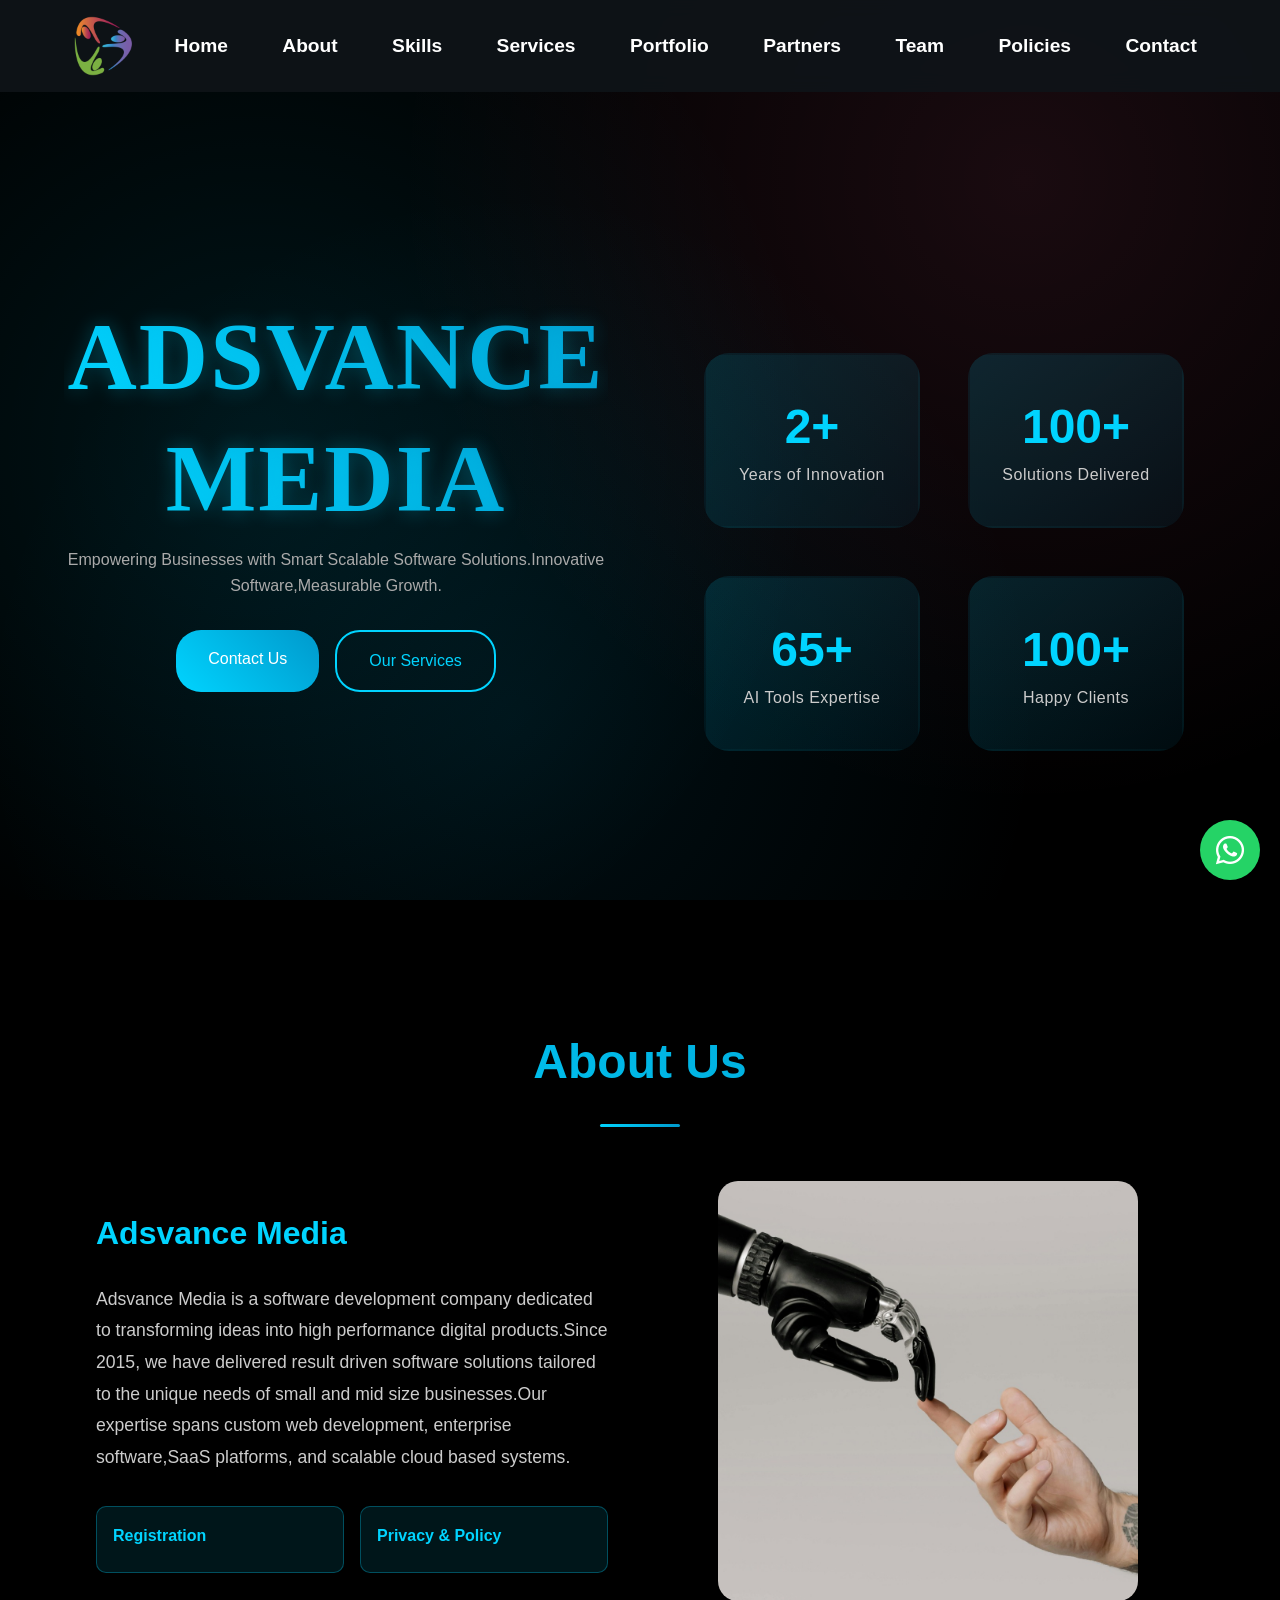
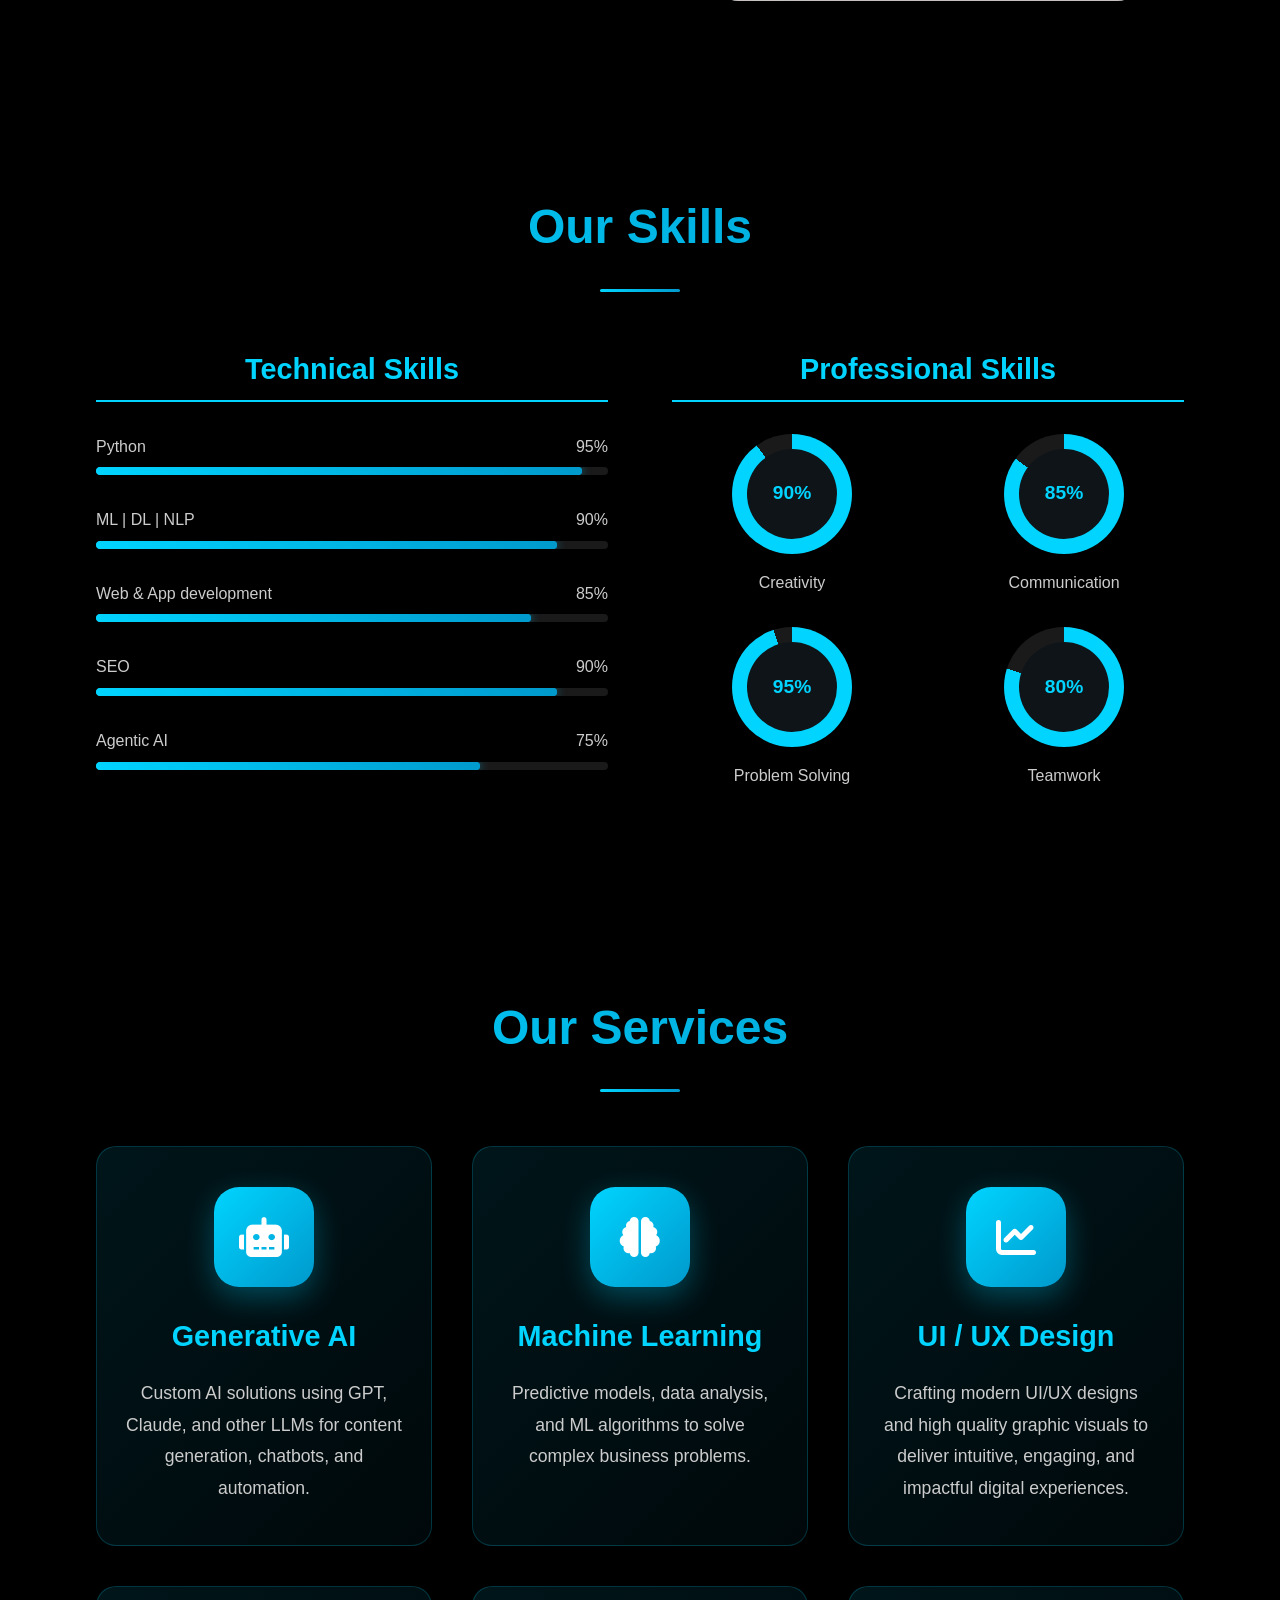
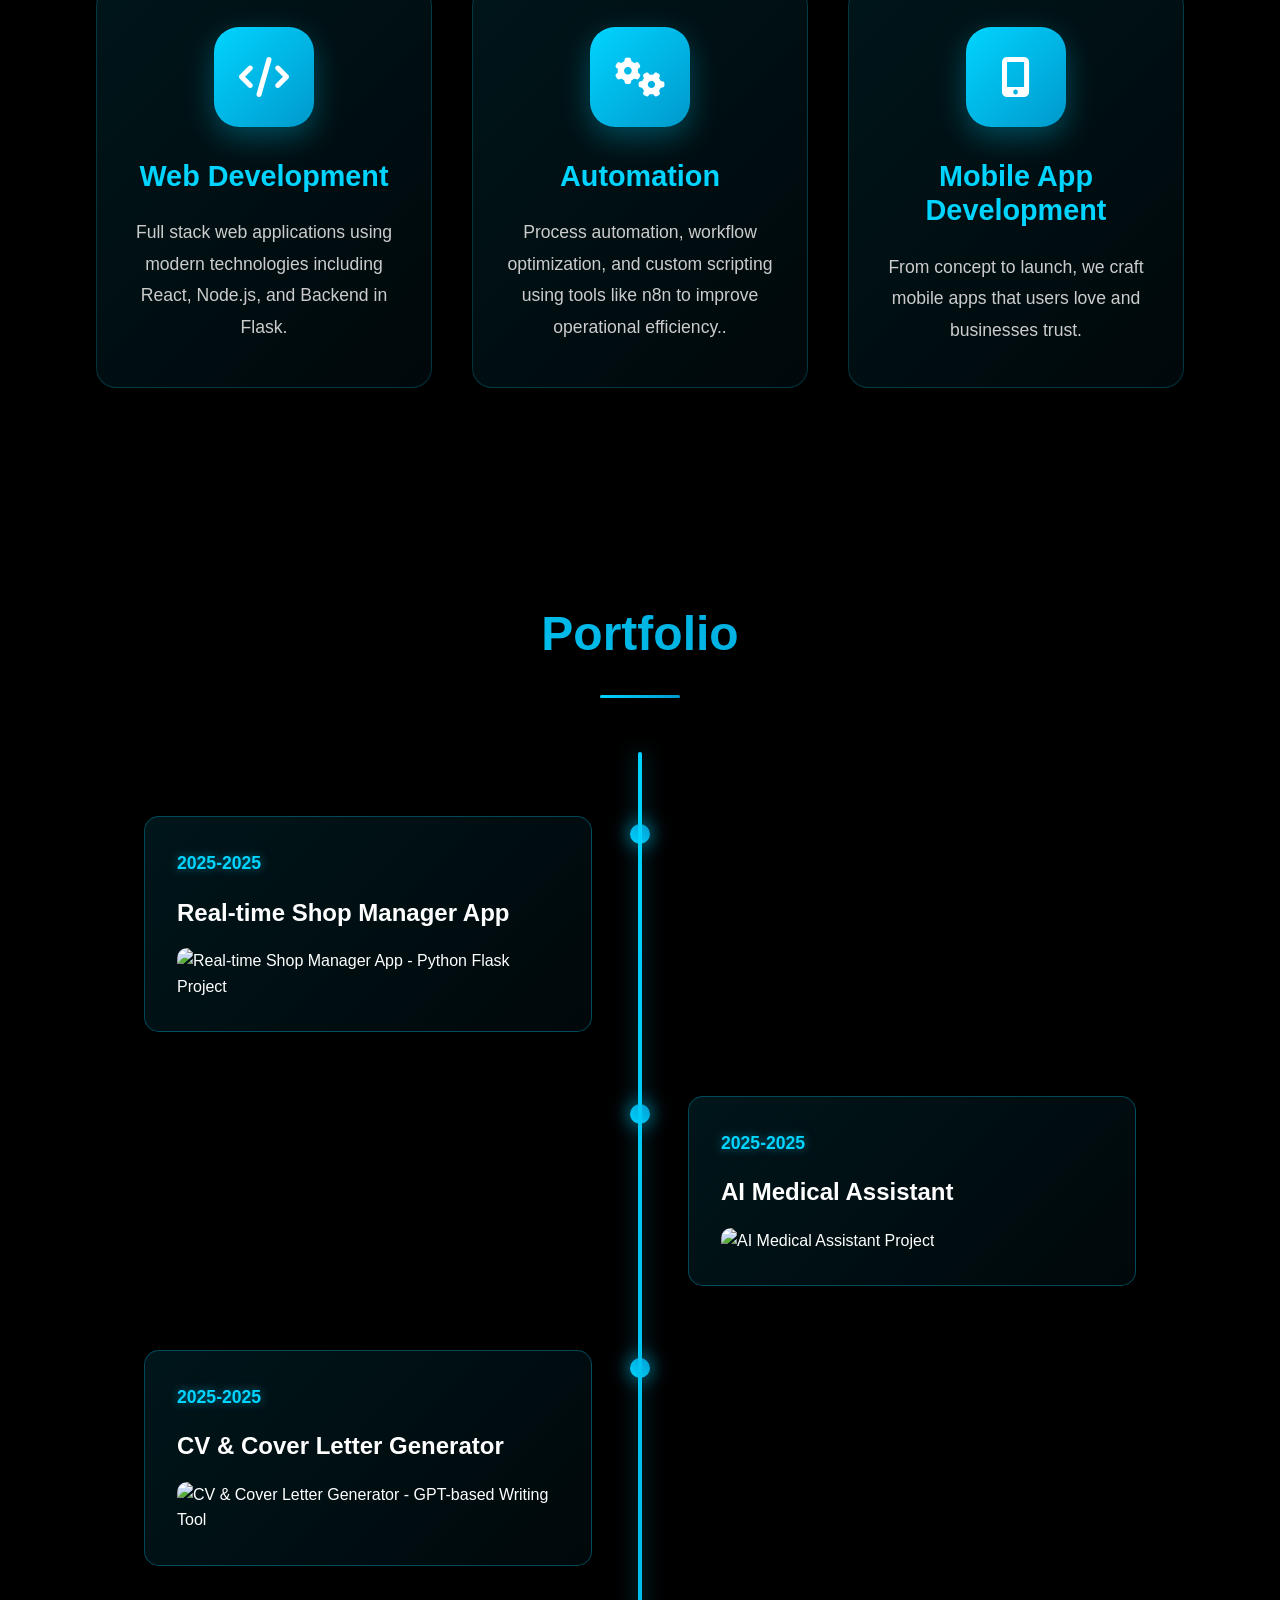
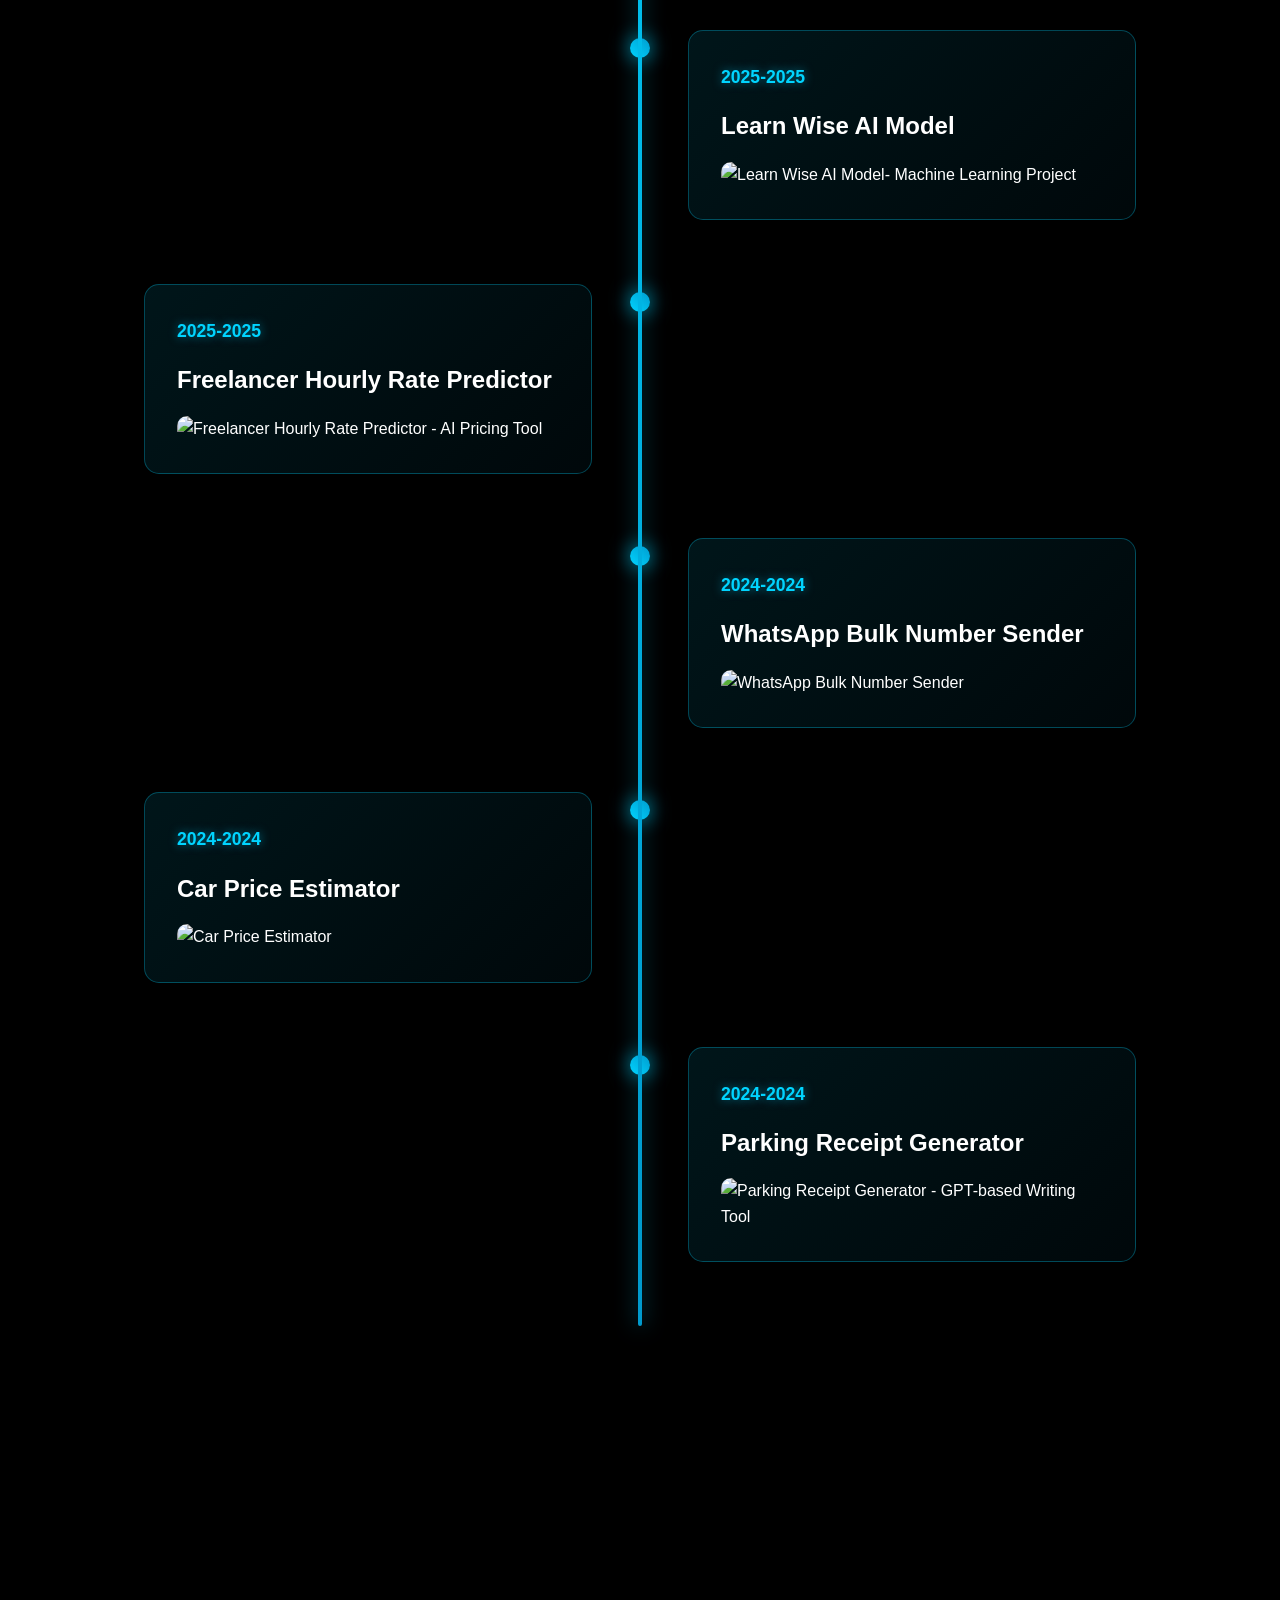
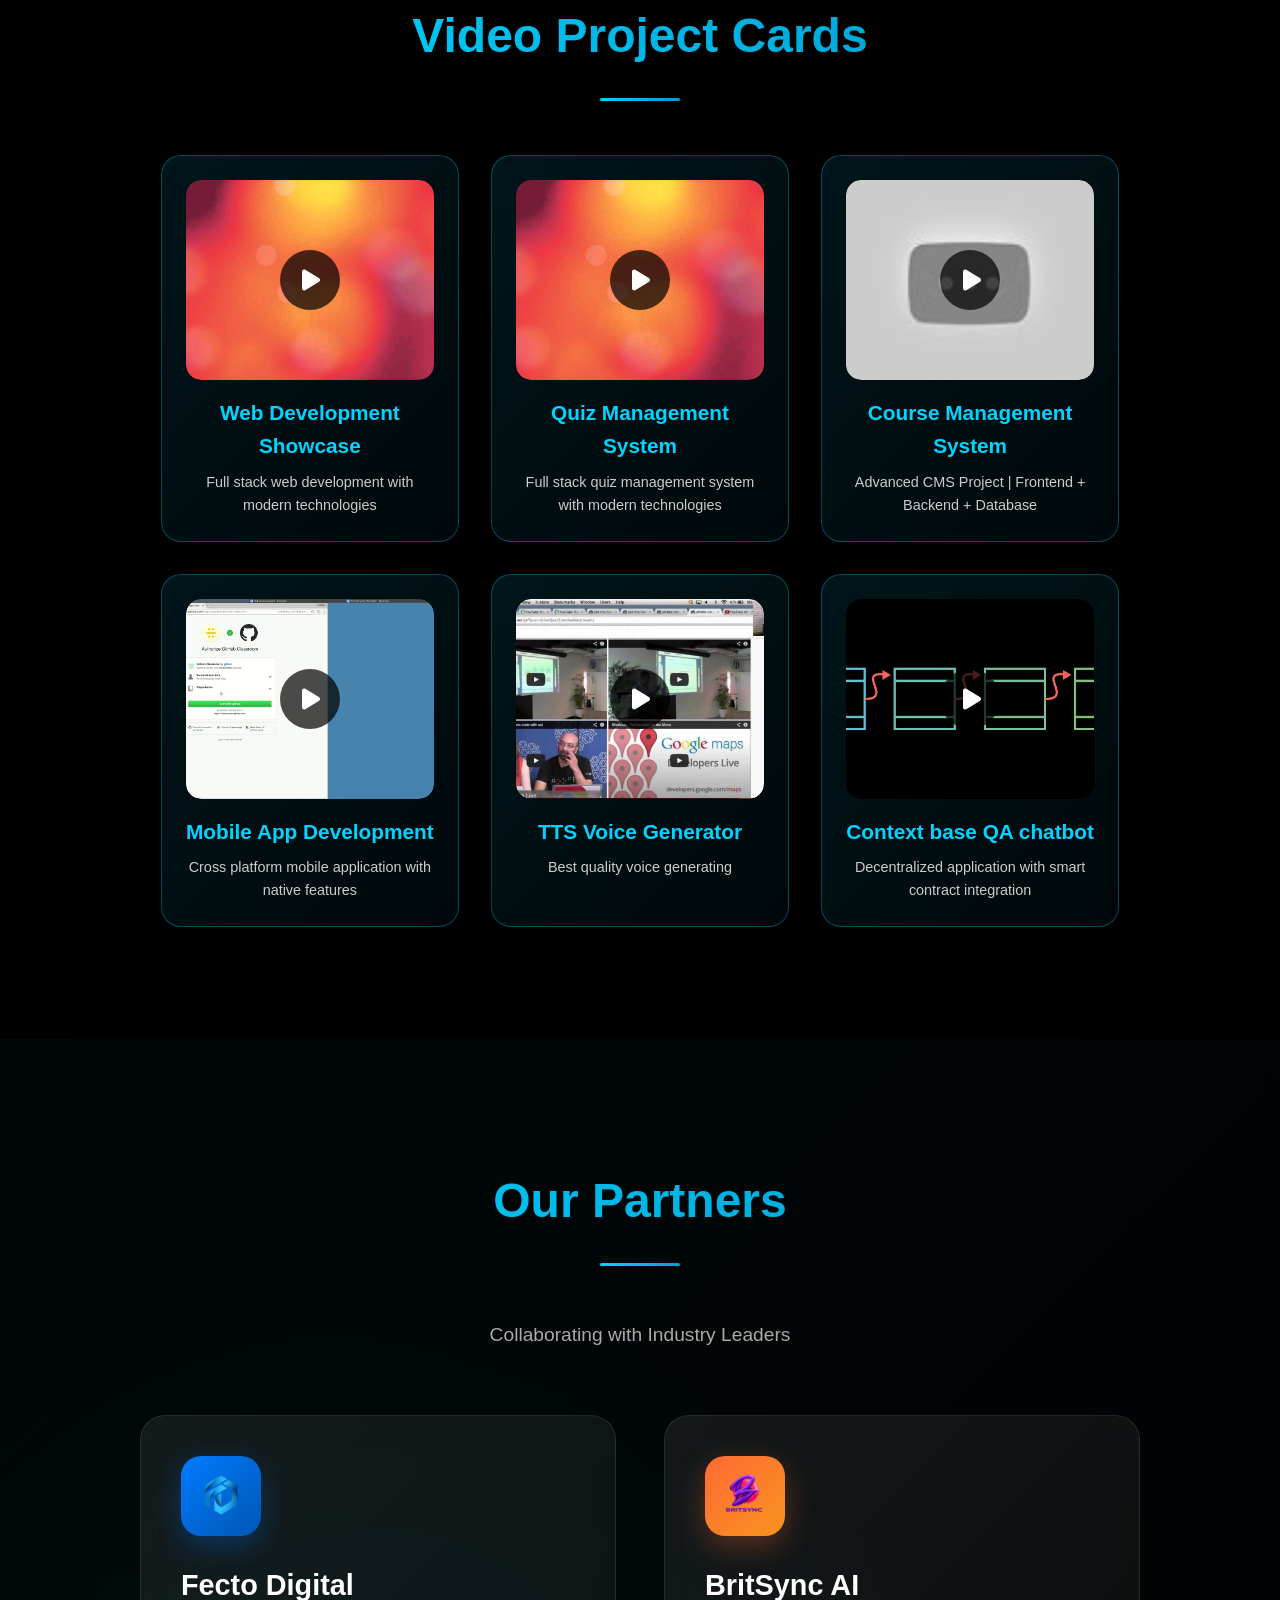
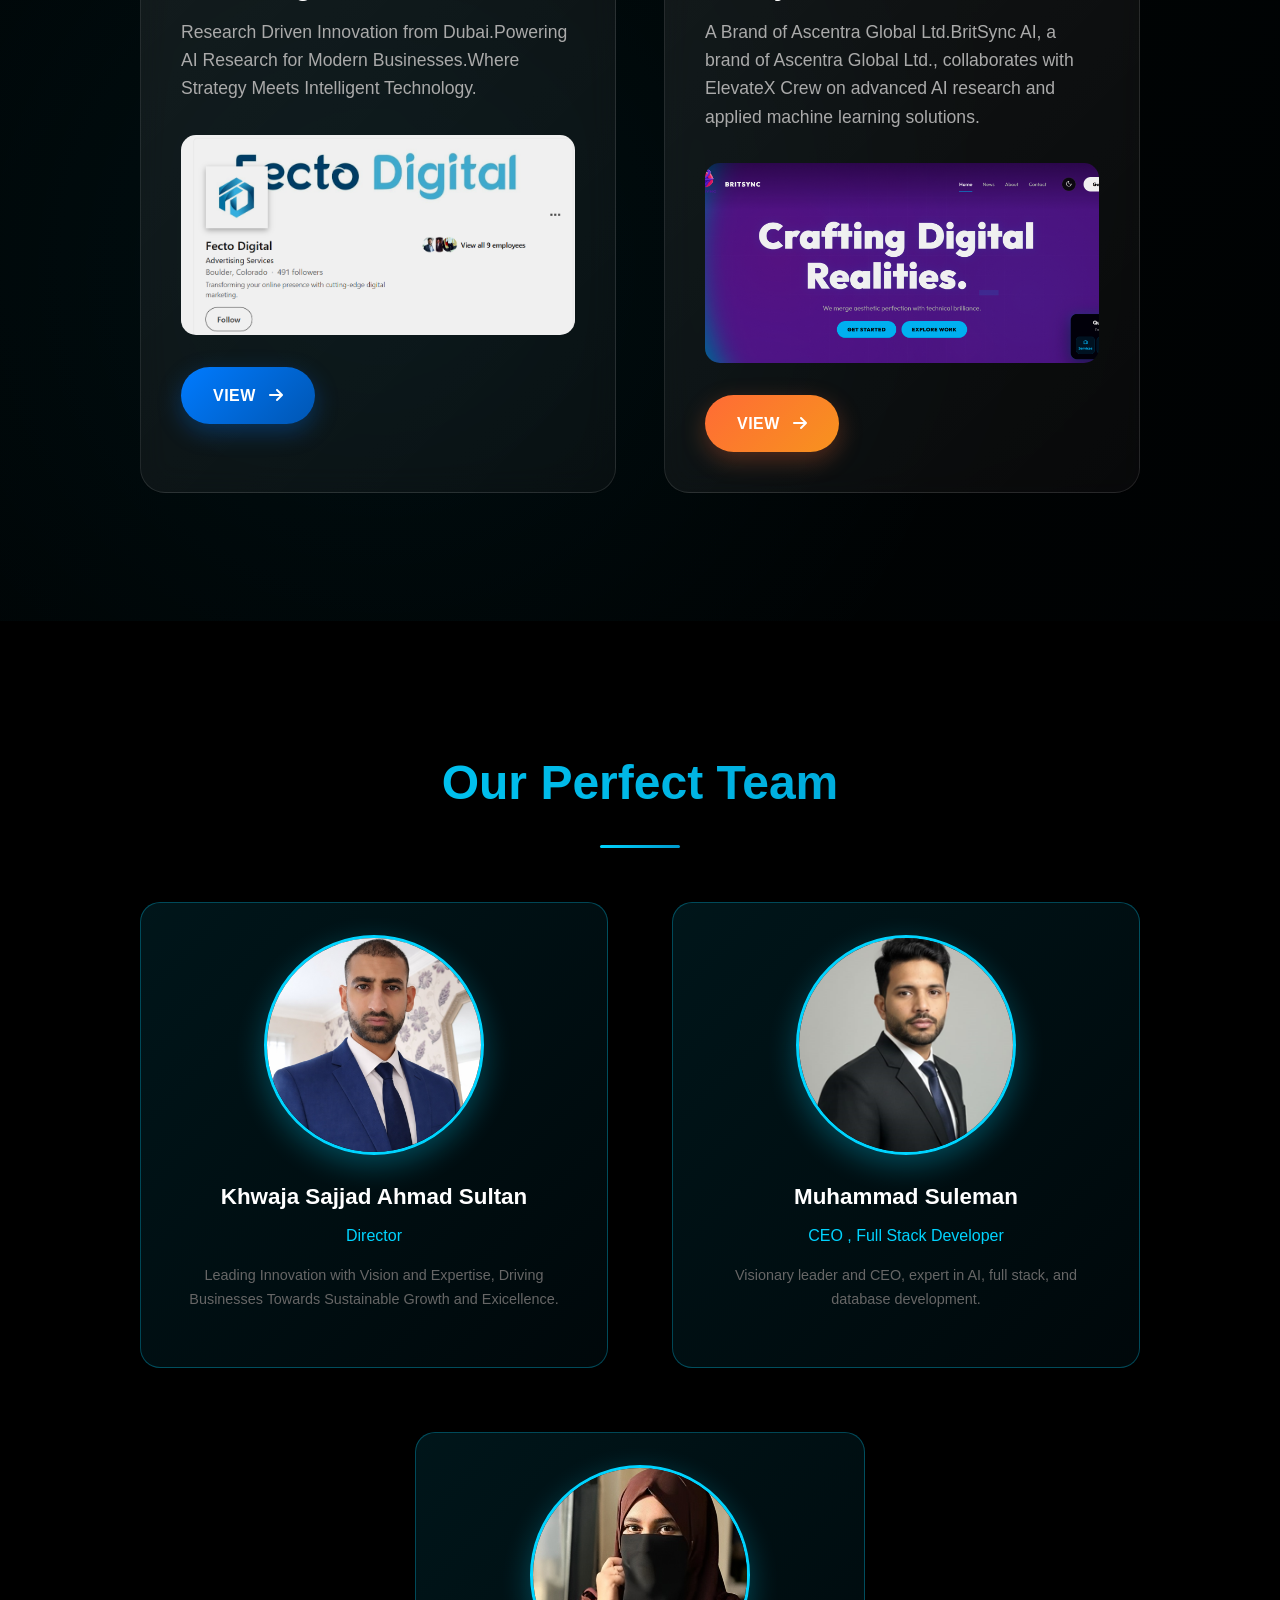
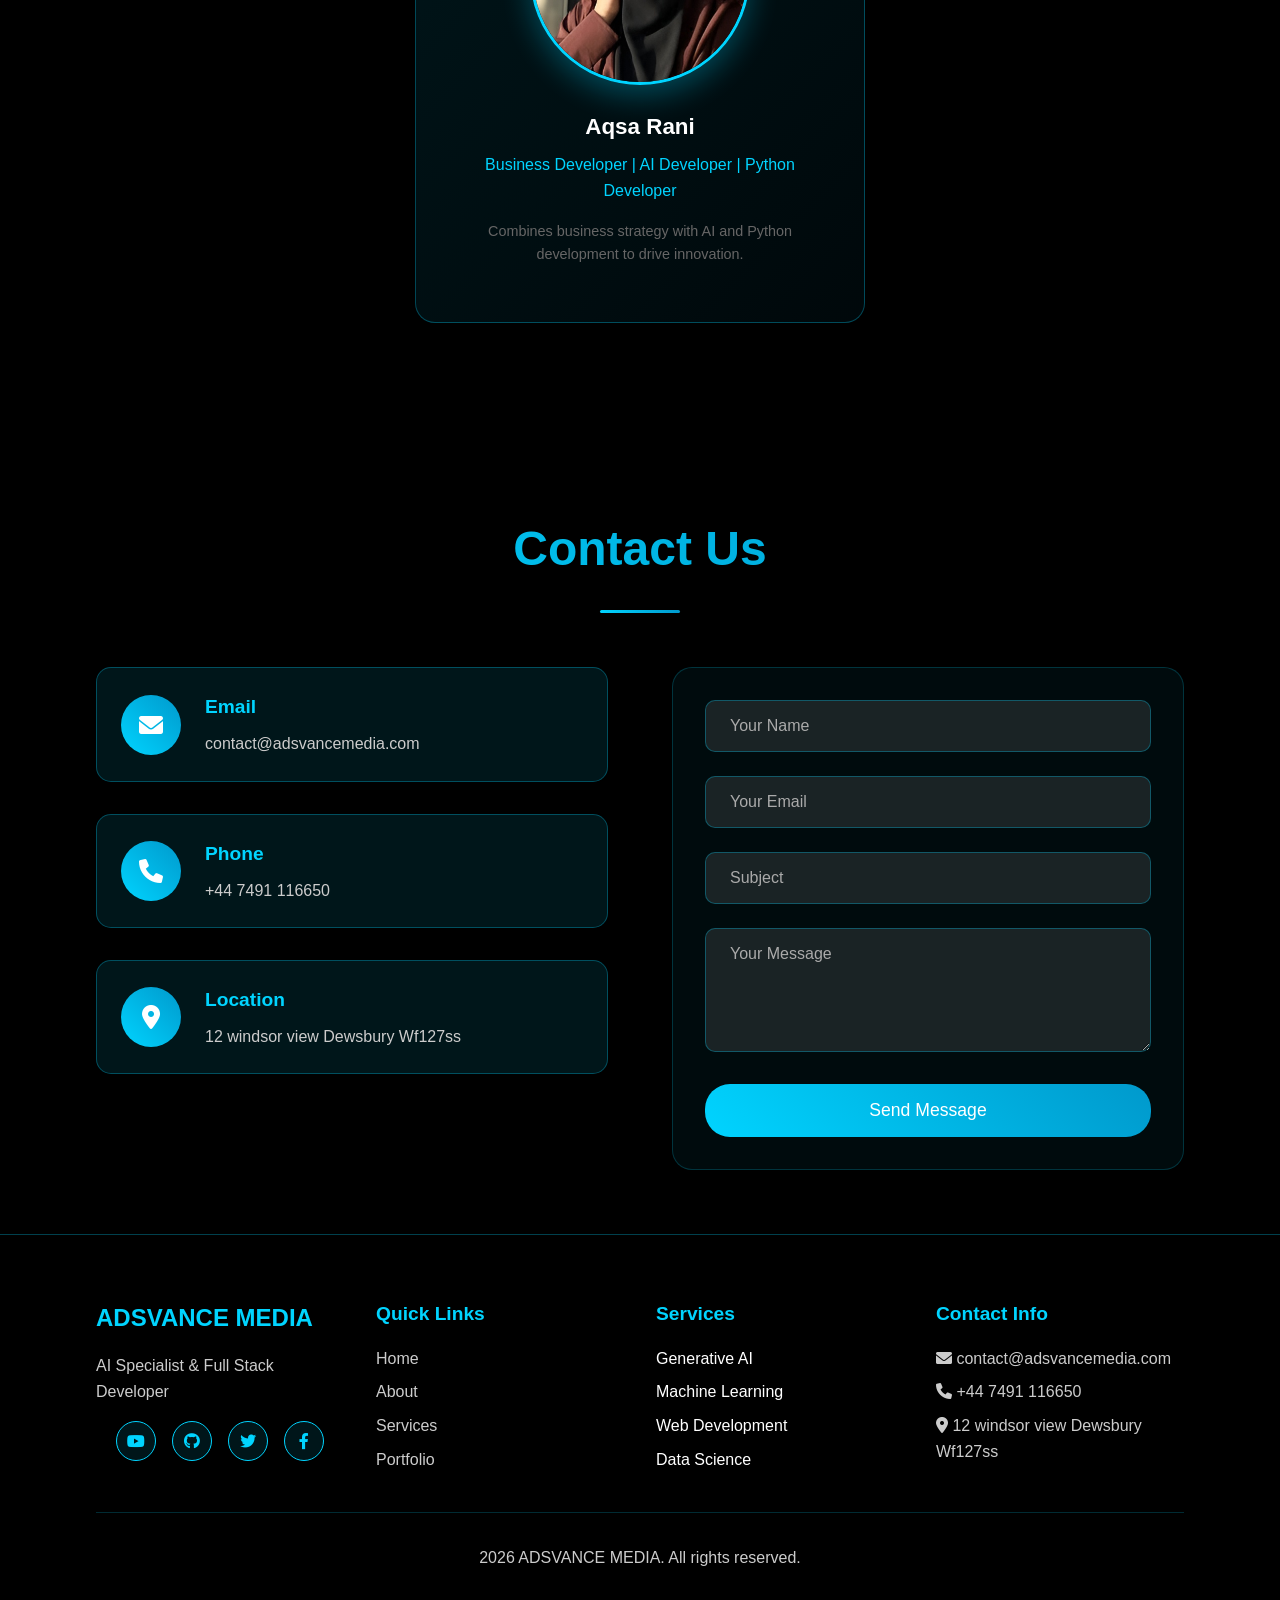
==== index.html @ a44a29fa "Add files via upload" ====
<!DOCTYPE html><html lang="en"><head>
    <!-- Essential Meta Tags -->
    <meta charset="UTF-8">
    <meta name="viewport" content="width=device-width, initial-scale=1.0">
    <meta name="robots" content="index, follow">
    <meta name="author" content="Adsvansemedia">
    <meta name="language" content="English">
    
    <!-- SEO Meta Tags -->
    <title>Adsvanse Media</title>
    <meta name="description" content="Professional AI Specialist and Full Stack Developer from Pakistan. Expert in Generative AI, Machine Learning, Data Science, and Web Development. View my portfolio and projects.">
    <meta name="keywords" content="Adsvansemedia, AI Specialist, Full Stack Developer, Generative AI, Machine Learning, Data Science, Web Developer, Portfolio, Pakistan, Freelancer, Python, JavaScript, React">
    <link rel="canonical" href="https://faraz.github.io/portfolio">
    
    <!-- Open Graph Meta Tags -->
    <meta property="og:type" content="website">
    <meta property="og:title" content="Adsvansemedia - AI Specialist & Full Stack Developer">
    <meta property="og:description" content="Professional AI Specialist and Full Stack Developer from Pakistan. Expert in Generative AI, Machine Learning, Data Science, and Web Development.">
    <meta property="og:url" content="https://faraz.github.io/portfolio">
    <meta property="og:site_name" content="Adsvansemedia">
    <meta property="og:image" content="https://faraz.github.io/portfolio/faraz.png">
    <meta property="og:image:width" content="1200">
    <meta property="og:image:height" content="630">
    <meta property="og:locale" content="en_US">
    
    <!-- Twitter Card Meta Tags -->
    <meta name="twitter:card" content="summary_large_image">
    <meta name="twitter:title" content="Adsvansemedia">
    <meta name="twitter:description" content="Professional AI Specialist and Full Stack Developer from Pakistan. Expert in Generative AI, Machine Learning, Data Science.">
    <meta name="twitter:image" content="https://faraz.github.io/portfolio/faraz.png">
    <meta name="twitter:creator" content="@FarazSha250">
    
    <!-- Additional SEO Meta Tags -->
    <meta name="theme-color" content="#00d4ff">
    <meta name="msapplication-TileColor" content="#00d4ff">
    <meta name="application-name" content="Adsvansemedia">
    
    <!-- Structured Data (JSON-LD) -->
    <script type="application/ld+json">
    {
      "@context": "https://schema.org",
      "@type": "Company",
      "name": "Adsvansemedia",
      "jobTitle": "AI Specialist & Full Stack Developer",
      "description": "Professional AI Specialist and Full Stack Developer specializing in Generative AI, Machine Learning, Data Science, and Web Development",
      "url": "https://.github.io/portfolio",
      "image": "https://faraz.github.io/portfolio/faraz.png",
      "email": "aigeniusfaraz@gmail.com",
      "telephone": "+923238889250",
      "address": {
        "@type": "PostalAddress",
        "addressCountry": "Pakistan"
      },
      "sameAs": [
        "https://github.com/FarazhussainAI250",
        "https://www.youtube.com/@FarazHussain-i4v",
        "https://www.instagram.com/farazhussain175/",
        "https://x.com/FarazSha250"
      ],
      "knowsAbout": [
        "Artificial Intelligence",
        "Machine Learning",
        "Data Science",
        "Web Development",
        "Python Programming",
        "JavaScript",
        "Generative AI",
        "Full Stack Development"
      ],
      "alumniOf": {
        "@type": "Organization",
        "name": "AI & Technology Education"
      }
    }
    </script>
    
    <script type="application/ld+json">
    {
      "@context": "https://schema.org",
      "@type": "WebSite",
      "name": "Adsvansemedia",
      "description": "Professional portfolio showcasing AI, Machine Learning, and Web Development projects",
      "url": "https://faraz.github.io/portfolio",
      "author": {
        "@type": "Company",
        "name": "Adsvansemedia"
      },
      "potentialAction": {
        "@type": "SearchAction",
        "target": "https://faraz.github.io/portfolio?search={search_term_string}",
        "query-input": "required name=search_term_string"
      }
    }
    </script>
    
    <!-- Favicon -->
    <link rel="icon" type="image/x-icon" href="images/logo.png">
    <link rel="shortcut icon" type="image/x-icon" href="images/logo.png">
    <link rel="apple-touch-icon" sizes="180x180" href="images/logo.png">
    <link rel="icon" type="image/png" sizes="32x32" href="images/logo.png">
    <link rel="icon" type="image/png" sizes="16x16" href="images/logo.png">
    
    <!-- Stylesheets -->
    <link rel="stylesheet" href="css/style.css">
    <link href="css/all.min.css" rel="stylesheet">
    
    <!-- Scripts -->
    <script src="js/script.js" defer=""></script>
</head>
<body>
    <nav class="navbar">
        <div class="nav-brand">
            <img src="images/logo.png" alt="Adsvansemedia Logo" class="logo">
        </div>
        <ul class="nav-menu" id="navMenu">
            <li><a href="#home" class="nav-link">Home</a></li>
            <li><a href="#about" class="nav-link">About</a></li>
            <li><a href="#skills" class="nav-link">Skills</a></li>
            <li><a href="#services" class="nav-link">Services</a></li>
            <li><a href="#portfolio" class="nav-link">Portfolio</a></li>
            <li><a href="#partners" class="nav-link">Partners</a></li>
            <li><a href="#team" class="nav-link">Team</a></li>
            <li><a href="policy.html" class="nav-link">Policies</a></li>
            <li><a href="#contact" class="nav-link">Contact</a></li>
        </ul>
        <div class="mobile-menu-toggle" id="mobileToggle">
            <span></span>
            <span></span>
            <span></span>
        </div>

    </nav>

    <section id="home" class="hero">

        <div class="hero-content">
            <div class="hero-text"> 
                <h1 class="name animated-text">ADSVANCE</h1>
                <div class="hero-text1"> 
                <h1 class="name animated-text">MEDIA</h1>
                <p class="description">Empowering Businesses with Smart Scalable Software Solutions.Innovative Software,Measurable Growth.</p>
                
                        
                
                <div class="hero-buttons">
                    <a href="https://wa.me/923052643550" class="btn-primary">Contact Us</a>
                    <a href="#services" class="btn-secondary">Our Services</a>
                </div>
            </div>
            

        </div>
        
        <div class="stats">
            <div class="stat-item">
                <h3>2+</h3>
                <p>Years of Innovation</p>
            </div>
            <div class="stat-item">
                <h3>100+</h3>
                <p>Solutions Delivered</p>
            </div>
            <div class="stat-item">
                <h3>65+</h3>
                <p>AI Tools Expertise</p>
            </div>
            <div class="stat-item">
                <h3>100+</h3>
                <p>Happy Clients</p>
            </div>
        </div>
    </section>

    <section id="about" class="about">
        <div class="container">
            <h2 class="section-title">About Us</h2>
            <div class="about-content">
                <div class="about-text">
                    <h3>Adsvance Media</h3>
                    <p>Adsvance Media is a software development company dedicated to transforming ideas into high performance digital products.Since 2015, we have delivered result driven software solutions tailored to the unique needs of small and mid size businesses.Our expertise spans custom web development, enterprise software,SaaS platforms, and scalable cloud based systems. </p>
                    
                    <div class="about-info">
                        <a href="registration.html" target="_blank" class="info-item team-btn">
                            <strong> Registration</strong>
                           
                        </a>
                        <a href="policy.html" target="_blank" class="info-item details-btn">
                            <strong>Privacy & Policy</strong>
                        </a>
                    </div>
                </div>
                
                <div class="about-image">
                    <img src="images/about.png" alt="Elevate X Crew Team">
                </div>
            </div>
        </div>
    </section>

    <section id="skills" class="skills">
        <div class="container">
            <h2 class="section-title">Our Skills</h2>
            <div class="skills-content">
                <div class="technical-skills">
                    <h3>Technical Skills</h3>
                    <div class="skill-item">
                        <div class="skill-info">
                            <span>Python</span>
                            <span>95%</span>
                        </div>
                        <div class="skill-bar">
                            <div class="skill-progress" data-width="95"></div>
                        </div>
                    </div>
                    <div class="skill-item">
                        <div class="skill-info">
                            <span>ML | DL | NLP</span>
                            <span>90%</span>
                        </div>
                        <div class="skill-bar">
                            <div class="skill-progress" data-width="90"></div>
                        </div>
                    </div>
                    <div class="skill-item">
                        <div class="skill-info">
                            <span>Web & App development</span>
                            <span>85%</span>
                        </div>
                        <div class="skill-bar">
                            <div class="skill-progress" data-width="85"></div>
                        </div>
                    </div>
                    <div class="skill-item">
                        <div class="skill-info">
                            <span>SEO</span>
                            <span>90%</span>
                        </div>
                        <div class="skill-bar">
                            <div class="skill-progress" data-width="90"></div>
                        </div>
                    </div>
                    <div class="skill-item">
                        <div class="skill-info">
                            <span>Agentic AI</span>
                            <span>75%</span>
                        </div>
                        <div class="skill-bar">
                            <div class="skill-progress" data-width="75"></div>
                        </div>
                    </div>
                </div>
                
                <div class="professional-skills">
                    <h3>Professional Skills</h3>
                    <div class="circular-skills">
                        <div class="circular-skill">
                            <div class="circle" data-percent="90">
                                <div class="inner">90%</div>
                            </div>
                            <p>Creativity</p>
                        </div>
                        <div class="circular-skill">
                            <div class="circle" data-percent="85">
                                <div class="inner">85%</div>
                            </div>
                            <p>Communication</p>
                        </div>
                        <div class="circular-skill">
                            <div class="circle" data-percent="95">
                                <div class="inner">95%</div>
                            </div>
                            <p>Problem Solving</p>
                        </div>
                        <div class="circular-skill">
                            <div class="circle" data-percent="80">
                                <div class="inner">80%</div>
                            </div>
                            <p>Teamwork</p>
                        </div>
                    </div>
                </div>
            </div>
        </div>
    </section>

    <section id="services" class="services">
        <div class="container">
            <h2 class="section-title">Our Services</h2>
            <div class="services-grid">
                <div class="service-card">
                    <div class="service-icon">
                        <i class="fas fa-robot"></i>
                    </div>
                    <h3>Generative AI</h3>
                    <p>Custom AI solutions using GPT, Claude, and other LLMs for content generation, chatbots, and automation.</p>
                </div>
                
                <div class="service-card">
                    <div class="service-icon">
                        <i class="fas fa-brain"></i>
                    </div>
                    <h3>Machine Learning</h3>
                    <p>Predictive models, data analysis, and ML algorithms to solve complex business problems.</p>
                </div>
                
                <div class="service-card">
                    <div class="service-icon">
                        <i class="fas fa-chart-line"></i>
                    </div>
                    <h3>UI / UX Design</h3>
                    <p>Crafting modern UI/UX designs and high quality graphic visuals to deliver intuitive, engaging, and impactful digital experiences.</p>
                </div>
                
                <div class="service-card">
                    <div class="service-icon">
                        <i class="fas fa-code"></i>
                    </div>
                    <h3>Web Development</h3>
                    <p>Full stack web applications using modern technologies including React, Node.js, and Backend in Flask.</p>
                </div>
                
                <div class="service-card">
                    <div class="service-icon">
                        <i class="fas fa-cogs"></i>
                    </div>
                    <h3>Automation</h3>
                    <p>Process automation, workflow optimization, and custom scripting using tools like n8n to improve operational efficiency..</p>
                </div>
                
                <div class="service-card">
                    <div class="service-icon">
                        <i class="fas fa-mobile-alt"></i>
                    </div>
                    <h3>Mobile App Development</h3>
                    <p>From concept to launch, we craft mobile apps that users love and businesses trust.</p>
                </div>
            </div>
        </div>
    </section>

    <section id="portfolio" class="portfolio">
        <div class="container">
            <h2 class="section-title"> Portfolio</h2>
            <div class="timeline">
                <div class="timeline-item left">
                    <div class="timeline-content">
                        <span class="timeline-date">2025-2025</span>
                        <h3>Real-time Shop Manager App</h3>
                        <div class="timeline-image" onclick="openProjectPage('Real-time Shop Manager App')">
                            <img src="https://github.com/user-attachments/assets/6d43cf2a-979a-460d-a10f-86f95accfd4d" alt="Real-time Shop Manager App - Python Flask Project">
                            <div class="image-overlay">
                                <i class="fas fa-eye"></i>
                            </div>
                        </div>
                    </div>
                </div>
                
                <div class="timeline-item right">
                    <div class="timeline-content">
                        <span class="timeline-date">2025-2025</span>
                        <h3>AI Medical Assistant</h3>
                        <div class="timeline-image" onclick="openProjectPage('AI Medical Assistant')">
                            <img src="https://github.com/user-attachments/assets/8da72dbb-d807-4dff-9844-fe4111aa4c65" alt="AI Medical Assistant Project">
                            <div class="image-overlay">
                                <i class="fas fa-eye"></i>
                            </div>
                        </div>
                    </div>
                </div>
                
                <div class="timeline-item left">
                    <div class="timeline-content">
                        <span class="timeline-date">2025-2025</span>
                        <h3> CV & Cover Letter Generator</h3>
                        <div class="timeline-image" onclick="openProjectPage(' CV & Cover Letter Generator')">
                            <img src="https://github.com/user-attachments/assets/8ea5da92-7e43-469a-bce0-f431c9c4679a" alt=" CV & Cover Letter Generator - GPT-based Writing Tool">
                            <div class="image-overlay">
                                <i class="fas fa-eye"></i>
                            </div>
                        </div>
                    </div>
                </div>
                
                <div class="timeline-item right">
                    <div class="timeline-content">
                        <span class="timeline-date">2025-2025</span>
                        <h3>Learn Wise AI Model</h3>
                        <div class="timeline-image" onclick="openProjectPage('Learn Wise AI Model')">
                            <img src="https://github.com/user-attachments/assets/7edff376-9241-46de-ab4a-1bb9742324c8" alt="Learn Wise AI Model- Machine Learning Project">
                            <div class="image-overlay">
                                <i class="fas fa-eye"></i>
                            </div>
                        </div>  
                    </div>
                </div>
                
                <div class="timeline-item left">
                    <div class="timeline-content">
                        <span class="timeline-date">2025-2025</span>
                        <h3>Freelancer Hourly Rate Predictor</h3>
                        <div class="timeline-image" onclick="openProjectPage('Freelancer Hourly Rate Predictor')">
                            <img src="https://github.com/user-attachments/assets/ad68e947-25e4-42e2-83b2-96b877bf9f92" alt="Freelancer Hourly Rate Predictor - AI Pricing Tool">
                            <div class="image-overlay">
                                <i class="fas fa-eye"></i>
                            </div>
                        </div>
                    </div>
                </div>
                
                <div class="timeline-item right">
                    <div class="timeline-content">
                        <span class="timeline-date">2024-2024</span>
                        <h3>WhatsApp Bulk Number Sender</h3>
                        <div class="timeline-image" onclick="openProjectPage('WhatsApp Bulk Number Sender')">
                            <img src="https://github.com/user-attachments/assets/cfef59f2-30ce-4a66-b7fd-b94cdd93bb2b" alt="WhatsApp Bulk Number Sender">
                            <div class="image-overlay">
                                <i class="fas fa-eye"></i>
                            </div>
                        </div>
                    </div>
                </div>
                
                <div class="timeline-item left">
                    <div class="timeline-content">
                        <span class="timeline-date">2024-2024</span>
                        <h3>Car Price Estimator</h3>
                        <div class="timeline-image" onclick="openProjectPage('Car Price Estimator')">
                            <img src="https://github.com/user-attachments/assets/641217ad-f73e-49a2-b64e-46464b5cee96" alt="Car Price Estimator">
                            <div class="image-overlay">
                                <i class="fas fa-eye"></i>
                            </div>
                        </div>
                    </div>   
                </div>
                
                <div class="timeline-item right">
                    <div class="timeline-content">
                        <span class="timeline-date">2024-2024</span>
                        <h3>Parking Receipt Generator</h3>
                        <div class="timeline-image" onclick="openProjectPage('Parking Recipt Generator')">
                            <img src="https://github.com/user-attachments/assets/dff07ef5-0352-4d8f-8422-425f64f29d50" alt="Parking Receipt Generator - GPT-based Writing Tool">
                            <div class="image-overlay">
                                <i class="fas fa-eye"></i>
                            </div>
                        </div>
                    </div>
                </div>
                
            </div>
        </div>
    </section>
    
    <section class="video-projects-portfolio">
        <div class="container">
                <!-- Video Project Cards -->
        <section id="portfolio" class="portfolio">
            <div class="container">
                <h2 class="section-title">Video Project Cards </h2>
                    <div class="video-projects-grid">
                        
                        <!-- Video Project 2 -->
                        <a href="https://youtu.be/UlIxNXULGpE?si=vz66AkWIY64wOmCE" target="_blank" class="video-project-card">
                            <div class="video-container">
                                <img src="images/maxresdefault.jpg" alt="Web Development Showcase">
                                <div class="play-button">
                                    <i class="fas fa-play"></i>
                                </div>
                            </div>
                            <h4>Web Development Showcase</h4>
                            <p>Full stack web development with modern technologies</p>
                        </a>
                        
                        <!-- Video Project 2 -->
                        <a href="https://youtu.be/Sm7NN_Ap5Ko?si=5JBTHXFWetF4pKoc" target="_blank" class="video-project-card">
                            <div class="video-container">
                                <img src="images/maxresdefault.jpg" alt="Web Development Showcase">
                                <div class="play-button">
                                    <i class="fas fa-play"></i>
                                </div>
                            </div>
                            <h4>Quiz Management System</h4>
                            <p>Full stack  quiz management system with modern technologies</p>
                        </a>
                        
                        <a href="https://youtu.be/GyrgsKoMds8?si=J-X6OGHfKPg9TdBk" target="_blank" class="video-project-card">
                            <div class="video-container">
                                <img src="images/maxresdefault_2.jpg" alt="Data Science Analytics">
                                <div class="play-button">
                                    <i class="fas fa-play"></i>
                                </div>
                            </div>
                            <h4>Course Management System</h4>
                            <p>Advanced  CMS Project | Frontend + Backend + Database</p>
                        </a>
                        
                        <a href="https://youtu.be/GyrgsKoMds8?si=4_kNFZuB9R2YnX48" target="_blank" class="video-project-card">
                            <div class="video-container">
                                <img src="images/maxresdefault_3.jpg" alt="Mobile App Development">
                                <div class="play-button">
                                    <i class="fas fa-play"></i>
                                </div>
                            </div>
                            <h4>Mobile App Development</h4>
                            <p>Cross platform mobile application with native features</p>
                        </a>
                        
                        <a href="https://youtu.be/XokUQHTBjmI?si=vmK_ofXH7EwA6idZ" target="_blank" class="video-project-card">
                            <div class="video-container">
                                <img src="images/maxresdefault_4.jpg" alt="E-commerce Platform">
                                <div class="play-button">
                                    <i class="fas fa-play"></i>
                                </div>
                            </div>
                            <h4>TTS Voice Generator</h4>
                            <p>Best quality voice generating</p>
                        </a>
                        
                        <a href="https://youtu.be/YvwdoYCcIhw?si=4IQuwKmVy0wGdEXJ" target="_blank" class="video-project-card">
                            <div class="video-container">
                                <img src="images/maxresdefault_1.jpg" alt="Blockchain Solution">
                                <div class="play-button">
                                    <i class="fas fa-play"></i>
                                </div>
                            </div>
                            <h4> Context base QA chatbot</h4>
                            <p>Decentralized application with smart contract integration</p>
                        </a>
                        
                    </div>
                </div>
        </div>
    </section>
    
    <!-- Our Partners Section -->
    <section id="partners" class="partners">
        <div class="container">
            <h2 class="section-title">Our Partners</h2>
            <p class="partners-subtitle">Collaborating with Industry Leaders</p>
            
            <div class="partners-grid">
                <div class="partner-card">
                    <div class="partner-logo">
                        <img src="images/companylogo2.png" alt="BritSync Logo">
                    </div>
                    <div class="partner-content">
                        <h3>Fecto Digital</h3>
                        <p>Research Driven Innovation from Dubai.Powering AI Research for Modern Businesses.Where Strategy Meets Intelligent Technology.</p>
                        <div class="partner-image">
                            <img src="images/fecto.png" alt="TechVision Solutions">
                        </div>
                        <a href="https://www.linkedin.com/company/fecto-digital" class="partner-btn">View<i class="fas fa-arrow-right"></i></a>
                    </div>
                </div>
                
                <div class="partner-card">
                    <div class="partner-logo orange">
                        <img src="images/companylogo1.png" alt="Fecto Logo">
                    </div>
                    <div class="partner-content">
                        <h3>BritSync AI</h3>
                        <p>A Brand of Ascentra Global Ltd.BritSync AI, a brand of Ascentra Global Ltd., collaborates with ElevateX Crew on advanced AI research and applied machine learning solutions.</p>
                        <div class="partner-image">
                            <img src="images/birtsync.png" alt="Creative Hive Agency">
                        </div>
                        <a href="https://www.britsyncai.com/" class="partner-btn orange">View  <i class="fas fa-arrow-right"></i></a>
                    </div>
                </div>
            </div>
        </div>
    </section>

    <section id="team" class="team">
        <div class="container">
            <h2 class="section-title">Our Perfect Team</h2>
            <div class="team-grid">
                <div class="team-member">
                    <div class="member-image">
                        <img src="images/team-member-1.png" alt="Khwaja Sajjad Ahmad Sultan">
                    </div>
                    <div class="member-info">
                        <h3>Khwaja Sajjad Ahmad Sultan</h3>
                        <p class="member-role">Director</p>
                        <p class="member-desc">Leading Innovation with Vision and Expertise, Driving Businesses Towards Sustainable Growth and Exicellence.</p>
                    </div>
                </div>
                
                <div class="team-member">
                    <div class="member-image">
                        <img src="images/team-member-3.jpg" alt="Muhammad Suleman">
                    </div>
                    <div class="member-info">
                        <h3>Muhammad Suleman</h3>
                        <p class="member-role">CEO , Full Stack Developer</p>
                        <p class="member-desc">Visionary leader and CEO, expert in AI, full stack, and database development.</p>
                    </div>
                </div>
                
                <div class="team-member">
                    <div class="member-image">
                        <img src="images/team-member-2.jpg" alt="Aqsa Rani">
                    </div>
                    <div class="member-info">
                        <h3>Aqsa Rani</h3>
                        <p class="member-role">Business Developer | AI Developer | Python Developer</p>
                        <p class="member-desc"> Combines business strategy with AI and Python development to drive innovation.</p>
                    </div>
                </div>
            </div>
        </div>
    </section>

    <section id="contact" class="contact">
        <div class="container">
            <h2 class="section-title">Contact Us</h2>
            <div class="contact-content">
                <div class="contact-info">
                    <div class="contact-item">
                        <div class="contact-icon">
                            <i class="fas fa-envelope"></i>
                        </div>
                        <div class="contact-details">
                            <h3>Email</h3>
                            <p>contact@adsvancemedia.com</p>   
                        </div>
                    </div>
                    
                    <div class="contact-item">
                        <div class="contact-icon">
                            <i class="fas fa-phone"></i>
                        </div>
                        <div class="contact-details">
                            <h3>Phone</h3>
                            <p>+44 7491 116650</p>
                        </div>
                    </div>
                    
                    <div class="contact-item">
                        <div class="contact-icon">
                            <i class="fas fa-map-marker-alt"></i>
                        </div>
                        <div class="contact-details">
                            <h3>Location</h3>
                            <p>12 windsor view Dewsbury Wf127ss</p>
                        </div>
                    </div>
                </div>
                
                <div class="contact-form">
                    <form id="contactForm" action="https://formspree.io/f/movrdrpr" method="POST">
                        <div class="form-group">
                            <input type="text" name="name" placeholder="Your Name" required="">
                        </div>
                        <div class="form-group">
                            <input type="email" name="email" placeholder="Your Email" required="">
                        </div>
                        <div class="form-group">
                            <input type="text" name="subject" placeholder="Subject" required="">
                        </div>
                        <div class="form-group">
                            <textarea name="message" placeholder="Your Message" rows="5" required=""></textarea>
                        </div>
                        <button type="submit" class="btn-primary">Send Message</button>
                    </form>
                </div>
            </div>
        </div>
    </section>

    <footer class="footer">
        <div class="container">
            <div class="footer-content">
                <div class="footer-section">
                    <h3>ADSVANCE MEDIA</h3>
                    <p>AI Specialist & Full Stack Developer</p>
                    <div class="footer-social">
                        <a href="https://www.youtube.com/@ElevateXCrew" target="_blank"><i class="fab fa-youtube"></i></a>
                        <a href="https://github.com/ElevateXCrew" target="_blank"><i class="fab fa-github"></i></a>
                        <a href="https://x.com/elevatexcrew" target="_blank"><i class="fab fa-twitter"></i></a>
                        <a href="https://www.facebook.com/profile.php?id=61587264327889" target="_blank"><i class="fab fa-facebook-f"></i></a>
                    </div>
                </div>
                
                <div class="footer-section">
                    <h4>Quick Links</h4>
                    <ul>
                        <li><a href="#home">Home</a></li>
                        <li><a href="#about">About</a></li>
                        <li><a href="#services">Services</a></li>
                        <li><a href="#portfolio">Portfolio</a></li>
                    </ul>
                </div>
                
                <div class="footer-section">
                    <h4>Services</h4>
                    <ul>
                        <li>Generative AI</li>
                        <li>Machine Learning</li>
                        <li>Web Development</li>
                        <li>Data Science</li>
                    </ul>
                </div>
                
                <div class="footer-section">
                    <h4>Contact Info</h4>
                    <p><i class="fas fa-envelope"></i> contact@adsvancemedia.com</p>
                    <p><i class="fas fa-phone"></i> +44 7491 116650</p>
                    <p><i class="fas fa-map-marker-alt"></i> 12 windsor view Dewsbury Wf127ss</p>
                </div>
            </div>
            
            <div class="footer-bottom">
                <p>2026 ADSVANCE MEDIA. All rights reserved.</p>
            </div>
        </div>
    </footer>

    <!-- Project Details Modal -->
    <div id="projectModal" class="modal">
        <div class="modal-content">
            <span class="close" onclick="closeProjectModal()">�</span>
            <div class="modal-header">
                <img id="projectImage" src="" alt="">
                <div class="project-info">
                    <h2 id="projectTitle"></h2>
                    <span id="projectDate"></span>
                </div>
            </div>
            <div class="modal-body">
                <div class="project-description">
                    <h3>Project Description</h3>
                    <p id="projectDesc"></p>
                </div>
                <div class="project-tech">
                    <h3>Technologies Used</h3>
                    <div id="projectTechnologies"></div>
                </div>
                <div class="project-features">
                    <h3>Key Features</h3>
                    <ul id="projectFeatures"></ul>
                </div>
                <div class="project-buttons">
                    <a id="liveDemoBtn" href="#" target="_blank" class="demo-btn">
                        <i class="fas fa-external-link-alt"></i> Live Preview
                    </a>
                    <a id="sourceCodeBtn" href="#" target="_blank" class="source-btn">
                        <i class="fab fa-github"></i> Source Code
                    </a>
                </div>
            </div>
        </div>
    </div>
    
    <!-- Video Project Modal -->
    <div id="videoProjectModal" class="modal">
        <div class="modal-content video-modal-content">
            <span class="close" onclick="closeVideoProjectModal()">�</span>
            <div class="video-modal-header">
                <h2 id="videoProjectTitle"></h2>
                <div class="video-frame">
                    <iframe id="videoProjectFrame" src="" frameborder="0" allow="accelerometer; autoplay; clipboard-write; encrypted-media; gyroscope; picture-in-picture" allowfullscreen=""></iframe>
                </div>
            </div>
            <div class="video-modal-body">
                <div class="project-description">
                    <h3>Project Overview</h3>
                    <p id="videoProjectDesc"></p>
                </div>
                <div class="project-tech">
                    <h3>Technologies Used</h3>
                    <div id="videoProjectTechnologies"></div>
                </div>
                <div class="project-features">
                    <h3>Key Features</h3>
                    <ul id="videoProjectFeatures"></ul>
                </div>
            </div>
        </div>
    </div>




<script>
function playVideo(container, videoId) {
    const img = container.querySelector('img');
    const playButton = container.querySelector('.play-button');
    
    // Create iframe
    const iframe = document.createElement('iframe');
    iframe.src = `https://www.youtube.com/embed/${videoId}?autoplay=1`;
    iframe.frameBorder = '0';
    iframe.allow = 'accelerometer; autoplay; clipboard-write; encrypted-media; gyroscope; picture-in-picture';
    iframe.allowFullscreen = true;
    iframe.style.cssText = 'width: 100%; height: 100%; border-radius: 15px;';
    
    // Replace image with iframe
    container.innerHTML = '';
    container.appendChild(iframe);
}
</script>


<!-- WhatsApp Chatbot Widget -->
<div id="whatsappWidget" class="whatsapp-widget">
    <div class="whatsapp-button" onclick="toggleChat()">
        <i class="fab fa-whatsapp"></i>
    </div>
    <div id="chatBox" class="chat-box">
        <div class="chat-header">
            <h4>ADSVANCE MEDIA</h4>
            <span class="close-chat" onclick="toggleChat()">×</span>
        </div>
        <div class="chat-body">
            <div class="bot-message">👋 Hi! Welcome to ADSVANCE MEDIA. How can I help you?</div>
        </div>
        <div class="chat-footer">
            <input type="text" id="userInput" placeholder="Type your message..." onkeypress="if(event.key==='Enter') sendMessage()">
            <button onclick="sendMessage()"><i class="fas fa-paper-plane"></i></button>
        </div>
    </div>
</div>

<style>
.whatsapp-widget{position:fixed;bottom:20px;right:20px;z-index:1000}
.whatsapp-button{width:60px;height:60px;background:#25D366;border-radius:50%;display:flex;align-items:center;justify-content:center;cursor:pointer;box-shadow:0 4px 12px rgba(0,0,0,.3);transition:.3s;animation:pulse 2s infinite}
.whatsapp-button:hover{transform:scale(1.1);animation:none}
.whatsapp-button i{font-size:32px;color:#fff}
@keyframes pulse{0%,100%{box-shadow:0 4px 12px rgba(0,0,0,.3)}50%{box-shadow:0 4px 20px rgba(37,211,102,.6)}}
.chat-box{display:none;width:360px;height:520px;background:#fff;border-radius:15px;box-shadow:0 8px 24px rgba(0,0,0,.2);position:absolute;bottom:80px;right:0;flex-direction:column;animation:slideUp .3s ease}
@keyframes slideUp{from{opacity:0;transform:translateY(20px)}to{opacity:1;transform:translateY(0)}}
.chat-box.active{display:flex}
.chat-header{background:linear-gradient(135deg,#25D366,#20ba5a);color:#fff;padding:15px;border-radius:15px 15px 0 0;display:flex;justify-content:space-between;align-items:center;box-shadow:0 2px 5px rgba(0,0,0,.1)}
.chat-header h4{margin:0;font-size:16px;font-weight:600}
.close-chat{font-size:28px;cursor:pointer;font-weight:300;transition:.2s}
.close-chat:hover{transform:rotate(90deg)}
.chat-body{flex:1;padding:15px;overflow-y:auto;background:#e5ddd5;display:flex;flex-direction:column}
.chat-body::-webkit-scrollbar{width:6px}
.chat-body::-webkit-scrollbar-thumb{background:#ccc;border-radius:10px}
.bot-message,.user-message{padding:10px 15px;margin:8px 0;border-radius:10px;max-width:80%;word-wrap:break-word;font-size:14px;line-height:1.5;white-space:pre-line;animation:fadeIn .3s ease}
@keyframes fadeIn{from{opacity:0;transform:scale(.95)}to{opacity:1;transform:scale(1)}}
.bot-message{background:#fff;color:#000;box-shadow:0 1px 2px rgba(0,0,0,.1);border-radius:0 10px 10px 10px}
.user-message{background:#DCF8C6;color:#000;align-self:flex-end;border-radius:10px 0 10px 10px;box-shadow:0 1px 2px rgba(0,0,0,.1)}
.typing-indicator{display:flex;gap:4px;padding:10px 15px;background:#fff;border-radius:10px;width:fit-content;margin:8px 0}
.typing-indicator span{width:8px;height:8px;background:#999;border-radius:50%;animation:typing 1.4s infinite}
.typing-indicator span:nth-child(2){animation-delay:.2s}
.typing-indicator span:nth-child(3){animation-delay:.4s}
@keyframes typing{0%,60%,100%{transform:translateY(0)}30%{transform:translateY(-10px)}}
.chat-footer{display:flex;padding:10px;border-top:1px solid #ddd;background:#f0f0f0}
.chat-footer input{flex:1;padding:10px 15px;border:1px solid #ddd;border-radius:25px;outline:none;color:#000;font-size:14px;transition:.3s}
.chat-footer input:focus{border-color:#25D366;box-shadow:0 0 0 2px rgba(37,211,102,.1)}
.chat-footer button{background:#25D366;color:#fff;border:none;padding:10px 15px;margin-left:8px;border-radius:50%;cursor:pointer;transition:.3s}
.chat-footer button:hover{background:#20ba5a;transform:scale(1.1)}
@media(max-width:768px){
.whatsapp-widget{bottom:15px;right:15px}
.whatsapp-button{width:55px;height:55px}
.whatsapp-button i{font-size:28px}
.chat-box{width:calc(100vw - 30px);height:75vh;max-width:400px;bottom:75px;right:-7.5px}
.chat-header h4{font-size:15px}
.bot-message,.user-message{font-size:13px;max-width:85%}
.chat-footer input{font-size:13px;padding:8px 12px}
.quick-replies button{font-size:12px;padding:6px 10px}
}
</style>

<script src="whatsapp-agent.js"></script>
<script>
function toggleChat(){document.getElementById('chatBox').classList.toggle('active')}
function sendMessage(){
    const input=document.getElementById('userInput');
    const msg=input.value.trim();
    if(!msg)return;
    const chatBody=document.querySelector('.chat-body');
    chatBody.innerHTML+=`<div class="user-message">${msg}</div>`;
    input.value='';
    chatBody.scrollTop=chatBody.scrollHeight;
    chatBody.innerHTML+=`<div class="typing-indicator"><span></span><span></span><span></span></div>`;
    chatBody.scrollTop=chatBody.scrollHeight;
    setTimeout(()=>{
        chatBody.querySelector('.typing-indicator').remove();
        const response=getResponse(msg);
        chatBody.innerHTML+=`<div class="bot-message">${response}</div>`;
        chatBody.scrollTop=chatBody.scrollHeight;
    },800);
}
</script>

</body></html>
---- css/style.css ----
* {
    margin: 0;
    padding: 0;
    box-sizing: border-box;
}

html {
    font-size: clamp(14px, 2.5vw, 16px);
    scroll-behavior: smooth;
}

body {
    font-family: 'Arial', sans-serif;
    background: #000000;
    color: white;
    overflow-x: hidden;
    transition: all 0.3s ease;
    position: relative;
    line-height: 1.6;
    min-width: 280px;
}

/* No custom cursor - using default browser cursor */

/* Show default cursor on all pages */
@media (min-width: 769px) {
    *, *::before, *::after {
        cursor: auto !important;
    }
    
    /* Ensure proper cursor for interactive elements */
    a, button, input, textarea, select, [onclick], [role="button"],
    .close, .gallery-thumb, .demo-btn, .source-btn,
    .service-card, .contact-item, .testimonial-circle,
    .stat-item, .skill-item, .nav-menu a, .social-links a, .hero-buttons a {
        cursor: pointer !important;
    }
}

/* Default cursor behavior */
@media (min-width: 769px) {
    .cursor-dot {
        display: none !important;
    }
}

/* Hide custom cursor on mobile/tablet */
@media (max-width: 768px) {
    .custom-cursor,
    .cursor-dot {
        display: none !important;
    }
    
    * {
        cursor: auto !important;
    }
}

/* Dark mode default styles */
.container {
    max-width: min(1200px, 95vw);
    margin: 0 auto;
    padding: 0 clamp(1rem, 4vw, 2rem);
    width: 100%;
}

.section-title {
    font-size: clamp(2rem, 6vw, 3rem);
    text-align: center;
    margin-bottom: clamp(2rem, 8vw, 4rem);
    background: linear-gradient(45deg, #00d4ff, #0099cc);
    -webkit-background-clip: text;
    -webkit-text-fill-color: transparent;
    position: relative;
    cursor: pointer;
    transition: all 0.4s cubic-bezier(0.175, 0.885, 0.32, 1.275);
    padding: clamp(0.5rem, 2vw, 1rem) clamp(1rem, 4vw, 2rem);
    border-radius: 15px;
}

.section-title:hover {
    background: linear-gradient(135deg, rgba(0, 212, 255, 0.25), rgba(0, 153, 204, 0.15));
    -webkit-background-clip: initial;
    -webkit-text-fill-color: initial;
    color: #00ffff;
    transform: translateY(-5px) scale(1.02);
    box-shadow: 0 20px 45px rgba(0, 212, 255, 0.4), 0 0 30px rgba(0, 255, 255, 0.3);
    border: 2px solid rgba(0, 212, 255, 0.7);
    text-shadow: 0 0 25px rgba(0, 255, 255, 0.8);
}

.section-title::after {
    content: '';
    position: absolute;
    bottom: -10px;
    left: 50%;
    transform: translateX(-50%);
    width: 80px;
    height: 3px;
    background: linear-gradient(45deg, #00d4ff, #0099cc);
    border-radius: 2px;
    transition: all 0.4s ease;
}

.section-title:hover::after {
    width: 120px;
    height: 4px;
    box-shadow: 0 0 15px rgba(0, 212, 255, 0.6);
}

/* About Section Dark Mode - Force Desktop Layout */
.about-content {
    display: grid !important;
    grid-template-columns: 1fr 1fr !important;
    gap: 4rem !important;
    align-items: center !important;
    text-align: left !important;
}

.about-text {
    order: 1 !important;
}

.about-image {
    order: 2 !important;
    margin-bottom: 0 !important;
}

.about-text h3 {
    font-size: 2rem;
    color: #00d4ff;
    margin-bottom: 1.5rem;
}

.about-text p {
    color: #ccc;
    line-height: 1.8;
    margin-bottom: 1.5rem;
    font-size: 1.1rem;
}

.about-info {
    display: grid;
    grid-template-columns: 1fr 1fr;
    gap: 1rem;
    margin-top: 2rem;
}

.info-item {
    padding: 1rem;
    background: rgba(0, 212, 255, 0.1);
    border: 1px solid rgba(0, 212, 255, 0.3);
    border-radius: 10px;
    transition: all 0.3s;
    color: #ccc;
    text-decoration: none;
    display: block;
}

.info-item:hover {
    background: rgba(0, 212, 255, 0.3);
    transform: translateY(-5px) scale(1.02);
    box-shadow: 0 10px 25px rgba(0, 212, 255, 0.3), 0 0 15px rgba(0, 255, 255, 0.2);
    border-color: rgba(0, 212, 255, 0.7);
}

.team-btn {
    text-decoration: none;
    cursor: pointer;
    display: block;
}

.team-btn span {
    color: #aaa;
    font-size: 0.9rem;
    margin-top: 0.3rem;
    display: block;
}

.team-btn:hover span {
    color: #00d4ff;
}

.details-btn {
    text-decoration: none;
    cursor: pointer;
    display: block;
}

.details-btn span {
    color: #aaa;
    font-size: 0.9rem;
    margin-top: 0.3rem;
    display: block;
}

.details-btn:hover span {
    color: #00d4ff;
}

/* Details Page Styles */
.details-page {
    padding: 8rem 5% 4rem;
    min-height: 100vh;
    position: relative;
}

/* Animated Background */
.details-bg-animation {
    position: fixed;
    top: 0;
    left: 0;
    width: 100%;
    height: 100%;
    pointer-events: none;
    z-index: 1;
    overflow: hidden;
}

.floating-shape {
    position: absolute;
    background: linear-gradient(45deg, rgba(0, 212, 255, 0.1), rgba(0, 153, 204, 0.05));
    border-radius: 50%;
    animation: floatShape 20s ease-in-out infinite;
}

.shape-1 {
    width: 100px;
    height: 100px;
    top: 20%;
    left: 10%;
    animation-delay: 0s;
}

.shape-2 {
    width: 150px;
    height: 150px;
    top: 60%;
    right: 15%;
    animation-delay: 5s;
}

.shape-3 {
    width: 80px;
    height: 80px;
    bottom: 30%;
    left: 20%;
    animation-delay: 10s;
}

.shape-4 {
    width: 120px;
    height: 120px;
    top: 40%;
    right: 30%;
    animation-delay: 15s;
}

@keyframes floatShape {
    0%, 100% {
        transform: translateY(0px) rotate(0deg);
        opacity: 0.3;
    }
    50% {
        transform: translateY(-30px) rotate(180deg);
        opacity: 0.6;
    }
}

.page-header {
    text-align: center;
    margin-bottom: 6rem;
    position: relative;
    z-index: 2;
}

.page-title {
    font-size: 4rem;
    margin-bottom: 1rem;
    background: linear-gradient(45deg, #00d4ff, #0099cc, #00ffff);
    -webkit-background-clip: text;
    -webkit-text-fill-color: transparent;
    position: relative;
    animation: titleGlow 3s ease-in-out infinite;
}

@keyframes titleGlow {
    0%, 100% {
        text-shadow: 0 0 20px rgba(0, 212, 255, 0.3);
    }
    50% {
        text-shadow: 0 0 40px rgba(0, 212, 255, 0.8), 0 0 60px rgba(0, 255, 255, 0.4);
    }
}

.page-subtitle {
    font-size: 1.2rem;
    color: #aaa;
    max-width: 600px;
    margin: 0 auto;
    line-height: 1.6;
}

.section-header {
    text-align: center;
    margin-bottom: 4rem;
    position: relative;
}

.section-line {
    width: 100px;
    height: 3px;
    background: linear-gradient(45deg, #00d4ff, #0099cc);
    margin: 1rem auto;
    border-radius: 2px;
    position: relative;
}

.section-line::after {
    content: '';
    position: absolute;
    top: 50%;
    left: 50%;
    transform: translate(-50%, -50%);
    width: 10px;
    height: 10px;
    background: #00d4ff;
    border-radius: 50%;
    box-shadow: 0 0 15px rgba(0, 212, 255, 0.8);
}

.details-section {
    margin-bottom: 5rem;
}

.education-timeline {
    position: relative;
    max-width: 1000px;
    margin: 0 auto;
}

.timeline-line {
    position: absolute;
    left: 50%;
    top: 0;
    bottom: 0;
    width: 4px;
    background: linear-gradient(180deg, #00d4ff, #0099cc);
    transform: translateX(-50%);
    border-radius: 2px;
    box-shadow: 0 0 20px rgba(0, 212, 255, 0.5);
}

.education-item {
    position: relative;
    margin-bottom: 4rem;
    display: flex;
    align-items: center;
}

.education-item:nth-child(even) .education-card {
    margin-left: auto;
    margin-right: 2rem;
}

.education-item:nth-child(odd) .education-card {
    margin-right: auto;
    margin-left: 2rem;
}

.timeline-dot {
    position: absolute;
    left: 50%;
    top: 50%;
    transform: translate(-50%, -50%);
    width: 20px;
    height: 20px;
    background: linear-gradient(45deg, #00d4ff, #0099cc);
    border-radius: 50%;
    border: 4px solid #000;
    box-shadow: 0 0 20px rgba(0, 212, 255, 0.8);
    z-index: 2;
    animation: pulse 2s infinite;
}

.education-card {
    width: 45%;
    padding: 2.5rem;
    background: linear-gradient(135deg, rgba(0, 212, 255, 0.15), rgba(0, 153, 204, 0.08));
    border: 2px solid rgba(0, 212, 255, 0.3);
    border-radius: 20px;
    position: relative;
    transition: all 0.4s cubic-bezier(0.175, 0.885, 0.32, 1.275);
    backdrop-filter: blur(10px);
}

.education-card:hover {
    background: linear-gradient(135deg, rgba(0, 212, 255, 0.3), rgba(0, 153, 204, 0.2));
    transform: translateY(-10px) scale(1.02);
    box-shadow: 0 25px 50px rgba(0, 212, 255, 0.4), 0 0 30px rgba(0, 255, 255, 0.3);
    border-color: #00ffff;
}

.education-icon {
    width: 70px;
    height: 70px;
    background: linear-gradient(45deg, #00d4ff, #0099cc);
    border-radius: 50%;
    display: flex;
    align-items: center;
    justify-content: center;
    font-size: 1.8rem;
    color: white;
    margin-bottom: 1.5rem;
    box-shadow: 0 10px 30px rgba(0, 212, 255, 0.4);
    transition: all 0.3s ease;
}

.education-card:hover .education-icon {
    transform: rotateY(360deg) scale(1.1);
    box-shadow: 0 15px 40px rgba(0, 212, 255, 0.6);
}

.education-badge {
    display: inline-block;
    background: linear-gradient(45deg, #00d4ff, #0099cc);
    color: white;
    padding: 0.3rem 1rem;
    border-radius: 20px;
    font-size: 0.8rem;
    font-weight: 600;
    margin-bottom: 1rem;
    text-transform: uppercase;
    letter-spacing: 1px;
}

.achievements {
    display: flex;
    gap: 0.5rem;
    margin-top: 1rem;
    flex-wrap: wrap;
}

.achievement-tag {
    background: rgba(0, 212, 255, 0.2);
    color: #00d4ff;
    padding: 0.3rem 0.8rem;
    border-radius: 15px;
    font-size: 0.8rem;
    border: 1px solid rgba(0, 212, 255, 0.4);
}

.education-content h3 {
    color: #00d4ff;
    font-size: 1.5rem;
    margin-bottom: 0.5rem;
}

.institution {
    color: #ccc;
    font-size: 1.1rem;
    margin-bottom: 0.3rem;
}

.year {
    color: #00d4ff;
    font-weight: 600;
    margin-bottom: 1rem;
}

.description {
    color: #aaa;
    line-height: 1.6;
}

.certifications-grid {
    display: grid;
    grid-template-columns: repeat(auto-fit, minmax(350px, 1fr));
    gap: 2.5rem;
    margin-top: 4rem;
}

.cert-item {
    padding: 2.5rem;
    background: linear-gradient(135deg, rgba(0, 212, 255, 0.12), rgba(0, 153, 204, 0.06));
    border: 2px solid rgba(0, 212, 255, 0.3);
    border-radius: 20px;
    position: relative;
    transition: all 0.4s cubic-bezier(0.175, 0.885, 0.32, 1.275);
    backdrop-filter: blur(10px);
    overflow: hidden;
}

.cert-item::before {
    content: '';
    position: absolute;
    top: 0;
    left: -100%;
    width: 100%;
    height: 100%;
    background: linear-gradient(90deg, transparent, rgba(0, 212, 255, 0.1), transparent);
    transition: left 0.5s ease;
}

.cert-item:hover::before {
    left: 100%;
}

.cert-item:hover {
    background: linear-gradient(135deg, rgba(0, 212, 255, 0.25), rgba(0, 153, 204, 0.15));
    transform: translateY(-10px) scale(1.02);
    box-shadow: 0 25px 50px rgba(0, 212, 255, 0.4), 0 0 30px rgba(0, 255, 255, 0.3);
    border-color: #00ffff;
}

.cert-header {
    display: flex;
    justify-content: space-between;
    align-items: center;
    margin-bottom: 1.5rem;
}

.cert-icon {
    width: 70px;
    height: 70px;
    background: linear-gradient(45deg, #00d4ff, #0099cc);
    border-radius: 50%;
    display: flex;
    align-items: center;
    justify-content: center;
    font-size: 1.8rem;
    color: white;
    box-shadow: 0 10px 30px rgba(0, 212, 255, 0.4);
    transition: all 0.3s ease;
}

.cert-item:hover .cert-icon {
    transform: rotateY(360deg) scale(1.1);
    box-shadow: 0 15px 40px rgba(0, 212, 255, 0.6);
}

.cert-badge {
    background: linear-gradient(45deg, #00ff88, #00cc6a);
    color: white;
    padding: 0.3rem 0.8rem;
    border-radius: 15px;
    font-size: 0.8rem;
    font-weight: 600;
    text-transform: uppercase;
    letter-spacing: 1px;
    box-shadow: 0 5px 15px rgba(0, 255, 136, 0.3);
}

.cert-skills {
    display: flex;
    gap: 0.5rem;
    margin-top: 1rem;
    flex-wrap: wrap;
}

.skill-tag {
    background: rgba(0, 212, 255, 0.2);
    color: #00d4ff;
    padding: 0.3rem 0.8rem;
    border-radius: 15px;
    font-size: 0.8rem;
    border: 1px solid rgba(0, 212, 255, 0.4);
    transition: all 0.3s ease;
}

.skill-tag:hover {
    background: rgba(0, 212, 255, 0.3);
    transform: translateY(-2px);
}

.cert-content h3 {
    color: #00d4ff;
    margin-bottom: 0.5rem;
}

.issuer {
    color: #ccc;
    margin-bottom: 0.3rem;
}

.additional-info {
    display: grid;
    grid-template-columns: repeat(auto-fit, minmax(300px, 1fr));
    gap: 2.5rem;
    margin-top: 4rem;
}

.info-card {
    padding: 2.5rem;
    background: linear-gradient(135deg, rgba(0, 212, 255, 0.12), rgba(0, 153, 204, 0.06));
    border: 2px solid rgba(0, 212, 255, 0.3);
    border-radius: 20px;
    position: relative;
    transition: all 0.4s cubic-bezier(0.175, 0.885, 0.32, 1.275);
    backdrop-filter: blur(10px);
    overflow: hidden;
}

.info-card::before {
    content: '';
    position: absolute;
    top: 0;
    left: -100%;
    width: 100%;
    height: 100%;
    background: linear-gradient(90deg, transparent, rgba(0, 212, 255, 0.1), transparent);
    transition: left 0.5s ease;
}

.info-card:hover::before {
    left: 100%;
}

.info-card:hover {
    background: linear-gradient(135deg, rgba(0, 212, 255, 0.25), rgba(0, 153, 204, 0.15));
    transform: translateY(-10px) scale(1.02);
    box-shadow: 0 25px 50px rgba(0, 212, 255, 0.4), 0 0 30px rgba(0, 255, 255, 0.3);
    border-color: #00ffff;
}

.info-icon {
    width: 60px;
    height: 60px;
    background: linear-gradient(45deg, #00d4ff, #0099cc);
    border-radius: 50%;
    display: flex;
    align-items: center;
    justify-content: center;
    font-size: 1.5rem;
    color: white;
    margin-bottom: 1.5rem;
    box-shadow: 0 10px 30px rgba(0, 212, 255, 0.4);
    transition: all 0.3s ease;
}

.info-card:hover .info-icon {
    transform: rotateY(360deg) scale(1.1);
    box-shadow: 0 15px 40px rgba(0, 212, 255, 0.6);
}

.info-content h3 {
    color: #00d4ff;
    margin-bottom: 1rem;
    font-size: 1.3rem;
}

.info-content p {
    color: #ccc;
    line-height: 1.6;
    margin-bottom: 0.5rem;
}

.info-detail {
    color: #00d4ff;
    font-size: 0.9rem;
    font-style: italic;
}

.language-list {
    display: flex;
    flex-direction: column;
    gap: 0.5rem;
}

.language-item {
    display: flex;
    justify-content: space-between;
    align-items: center;
    padding: 0.5rem 0;
    border-bottom: 1px solid rgba(0, 212, 255, 0.2);
}

.lang-name {
    color: #ccc;
    font-weight: 500;
}

.lang-level {
    background: rgba(0, 212, 255, 0.2);
    color: #00d4ff;
    padding: 0.2rem 0.6rem;
    border-radius: 10px;
    font-size: 0.8rem;
    border: 1px solid rgba(0, 212, 255, 0.4);
}

.achievement-list {
    list-style: none;
    padding: 0;
}

.achievement-list li {
    color: #ccc;
    margin-bottom: 0.8rem;
    display: flex;
    align-items: center;
    gap: 0.8rem;
    padding: 0.5rem 0;
    border-bottom: 1px solid rgba(0, 212, 255, 0.1);
}

.achievement-list li i {
    color: #00d4ff;
    width: 16px;
}

.interests-grid {
    display: flex;
    flex-wrap: wrap;
    gap: 0.8rem;
    margin-top: 1rem;
}

.interest-tag {
    background: rgba(0, 212, 255, 0.2);
    color: #00d4ff;
    padding: 0.5rem 1rem;
    border-radius: 20px;
    font-size: 0.9rem;
    border: 1px solid rgba(0, 212, 255, 0.4);
    display: flex;
    align-items: center;
    gap: 0.5rem;
    transition: all 0.3s ease;
}

.interest-tag:hover {
    background: rgba(0, 212, 255, 0.3);
    transform: translateY(-2px);
    box-shadow: 0 5px 15px rgba(0, 212, 255, 0.3);
}

/* Contact CTA Section */
.details-cta {
    margin-top: 6rem;
    padding: 4rem 2rem;
    background: linear-gradient(135deg, rgba(0, 212, 255, 0.15), rgba(0, 153, 204, 0.08));
    border: 2px solid rgba(0, 212, 255, 0.3);
    border-radius: 25px;
    text-align: center;
    position: relative;
    overflow: hidden;
}

.details-cta::before {
    content: '';
    position: absolute;
    top: -50%;
    left: -50%;
    width: 200%;
    height: 200%;
    background: linear-gradient(45deg, transparent, rgba(0, 212, 255, 0.1), transparent);
    transform: rotate(45deg);
    animation: ctaShine 4s ease-in-out infinite;
}

@keyframes ctaShine {
    0%, 100% {
        transform: rotate(45deg) translate(-50%, -50%);
    }
    50% {
        transform: rotate(45deg) translate(50%, 50%);
    }
}

.cta-content h2 {
    font-size: 2.5rem;
    color: #00d4ff;
    margin-bottom: 1rem;
    position: relative;
    z-index: 2;
}

.cta-content p {
    font-size: 1.2rem;
    color: #ccc;
    margin-bottom: 2rem;
    position: relative;
    z-index: 2;
}

.cta-buttons {
    display: flex;
    gap: 1.5rem;
    justify-content: center;
    flex-wrap: wrap;
    position: relative;
    z-index: 2;
}

.cta-btn {
    padding: 1rem 2rem;
    border-radius: 25px;
    text-decoration: none;
    font-weight: 600;
    display: flex;
    align-items: center;
    gap: 0.5rem;
    transition: all 0.3s ease;
    font-size: 1.1rem;
}

.cta-btn.primary {
    background: linear-gradient(45deg, #00d4ff, #0099cc);
    color: white;
    border: 2px solid transparent;
}

.cta-btn.primary:hover {
    transform: translateY(-3px) scale(1.05);
    box-shadow: 0 15px 35px rgba(0, 212, 255, 0.5), 0 0 20px rgba(0, 255, 255, 0.3);
}

.cta-btn.secondary {
    background: transparent;
    color: #00d4ff;
    border: 2px solid #00d4ff;
}

.cta-btn.secondary:hover {
    background: #00ffff;
    color: #000;
    transform: translateY(-3px) scale(1.05);
    box-shadow: 0 15px 35px rgba(0, 255, 255, 0.5), 0 0 20px rgba(0, 255, 255, 0.3);
    border-color: #00ffff;
}

/* Light mode styles for details page */
body.light-mode .education-item,
body.light-mode .cert-item,
body.light-mode .info-card {
    background: rgba(0, 123, 255, 0.1);
    border-color: rgba(0, 123, 255, 0.3);
}

body.light-mode .education-item:hover,
body.light-mode .cert-item:hover,
body.light-mode .info-card:hover {
    background: rgba(0, 123, 255, 0.2);
    box-shadow: 0 10px 25px rgba(0, 123, 255, 0.3);
}

body.light-mode .education-icon,
body.light-mode .cert-icon {
    background: linear-gradient(45deg, #007bff, #0056b3);
}

body.light-mode .education-content h3,
body.light-mode .cert-content h3,
body.light-mode .info-card h3,
body.light-mode .year {
    color: #007bff;
}

body.light-mode .institution,
body.light-mode .issuer,
body.light-mode .description,
body.light-mode .info-card p {
    color: #666;
}

/* Mobile responsive for details page */
@media (max-width: 768px) {
    /* Make back button visible on mobile */
    .nav-buttons {
        display: flex !important;
    }
    
    .back-btn {
        padding: 0.6rem 1.2rem !important;
        font-size: 0.9rem !important;
        white-space: nowrap !important;
    }
    
    .navbar {
        padding: 0.8rem 3% !important;
        flex-wrap: wrap !important;
        gap: 1rem !important;
    }
    
    .page-title {
        font-size: 2.5rem;
    }
    
    .timeline-line {
        left: 2rem;
    }
    
    .education-item:nth-child(even) .education-card,
    .education-item:nth-child(odd) .education-card {
        width: calc(100% - 4rem);
        margin-left: 4rem;
        margin-right: 0;
    }
    
    .timeline-dot {
        left: 2rem;
    }
    
    .certifications-grid {
        grid-template-columns: 1fr;
    }
    
    .additional-info {
        grid-template-columns: 1fr;
    }
    
    .cta-buttons {
        flex-direction: column;
        align-items: center;
    }
    
    .cta-btn {
        width: 100%;
        max-width: 300px;
        justify-content: center;
    }
    
    .floating-shape {
        display: none;
    }
}

.info-item strong {
    color: #00d4ff;
    display: block;
    margin-bottom: 0.5rem;
}

.about-image {
    display: flex;
    justify-content: center;
    align-items: center;
}

.about-image img {
    width: 420px;
    height: 420px;
    border-radius: 20px;
    object-fit: cover;
    object-position: center top;
    border: none;
    transition: all 0.3s ease;
}

.about-image img:hover {
    transform: scale(1.05);
    filter: brightness(1.1);
}

body.light-mode {
    background: #ffffff;
    color: #333;
}

body.light-mode .navbar {
    background: rgba(248, 249, 250, 0.9);
}

body.light-mode .logo:hover {
    filter: brightness(0.8);
}

body.light-mode .nav-menu a {
    color: #333;
}

body.light-mode .nav-menu a::before {
    background: linear-gradient(90deg, transparent, rgba(0, 123, 255, 0.2), transparent);
}

body.light-mode .nav-menu a:hover {
    color: #0056ff;
    background: linear-gradient(135deg, rgba(0, 123, 255, 0.25), rgba(0, 86, 179, 0.15));
    border-color: rgba(0, 123, 255, 0.7);
    box-shadow: 0 15px 35px rgba(0, 123, 255, 0.4), 0 0 20px rgba(0, 86, 255, 0.3);
    text-shadow: 0 0 15px rgba(0, 86, 255, 0.8);
}



body.light-mode .name {
    background: linear-gradient(45deg, #007bff, #0056b3);
    -webkit-background-clip: text;
    -webkit-text-fill-color: transparent;
}

body.light-mode .greeting {
    color: #007bff;
}

body.light-mode .title,
body.light-mode .description {
    color: #666;
}

body.light-mode .typing-text {
    color: #007bff;
    border-right-color: #007bff;
}

body.light-mode .social-links a {
    background: rgba(0, 123, 255, 0.1);
    border-color: #007bff;
    color: #007bff;
}

body.light-mode .social-links a:hover {
    background: #0056ff;
    color: white;
    transform: translateY(-5px) scale(1.1);
    box-shadow: 0 10px 25px rgba(0, 86, 255, 0.5), 0 0 20px rgba(0, 86, 255, 0.3);
    border-color: #0056ff;
}

body.light-mode .btn-primary {
    background: linear-gradient(45deg, #007bff, #0056b3);
}

body.light-mode .btn-secondary {
    color: #007bff;
    border-color: #007bff;
}

body.light-mode .btn-secondary:hover {
    background: #0056ff;
    color: white;
    box-shadow: 0 15px 35px rgba(0, 86, 255, 0.5), 0 0 20px rgba(0, 86, 255, 0.3);
    border-color: #0056ff;
    transform: translateY(-5px) scale(1.05);
}ry:hover {
    background: #0056ff;
    color: white;
    box-shadow: 0 15px 35px rgba(0, 86, 255, 0.5), 0 0 20px rgba(0, 86, 255, 0.3);
    border-color: #0056ff;
    transform: translateY(-5px) scale(1.05);
}

body.light-mode .stat-item {
    background: rgba(0, 123, 255, 0.1);
    border-color: rgba(0, 123, 255, 0.3);
}

body.light-mode .stat-item:hover {
    background: rgba(0, 123, 255, 0.2);
}

body.light-mode .stat-item h3 {
    color: #007bff;
}

body.light-mode .stat-item p {
    color: #666;
}

.navbar {
    display: flex;
    justify-content: space-between;
    align-items: center;
    padding: clamp(0.5rem, 2vw, 1rem) clamp(1rem, 5vw, 5%);
    position: fixed;
    top: 0;
    width: 100%;
    background: rgba(15, 20, 25, 0.9);
    backdrop-filter: blur(10px);
    z-index: 1000;
    min-height: 60px;
    transition: all 0.3s ease;
}

.nav-brand {
    display: flex;
    align-items: center;
}

.logo {
    width: clamp(60px, 12vw, 80px);
    height: clamp(45px, 9vw, 60px);
    object-fit: contain;
    transition: all 0.3s ease;
    cursor: pointer;
}

.logo:hover {
    transform: scale(1.1);
    filter: brightness(1.2);
}

.nav-menu {
    display: flex;
    list-style: none;
    gap: clamp(0.5rem, 2vw, 1rem);
    flex-wrap: wrap;
}

.nav-menu li {
    position: relative;
}

.nav-menu a {
    color: white;
    text-decoration: none;
    font-size: clamp(1rem, 2.5vw, 1.2rem);
    font-weight: 600;
    padding: clamp(0.6rem, 2vw, 0.8rem) clamp(0.8rem, 2.5vw, 1.2rem);
    transition: all 0.3s ease;
    position: relative;
    display: block;
    background: transparent;
    border: none;
    white-space: nowrap;
}

.nav-menu a::after {
    content: '';
    position: absolute;
    bottom: 0;
    left: 50%;
    transform: translateX(-50%);
    width: 0;
    height: 2px;
    background: #00d4ff;
    transition: width 0.3s ease;
    box-shadow: 0 0 10px rgba(0, 212, 255, 0.8);
}

.nav-menu a:hover {
    color: #00d4ff;
    text-shadow: 0 0 10px rgba(0, 212, 255, 0.8);
}

.nav-menu a:hover::after {
    width: 80%;
}

.nav-buttons {
    display: flex;
    align-items: center;
    gap: 1rem;
}



.hire-btn {
    background: linear-gradient(45deg, #ff6b9d, #c44569);
    color: white;
    border: none;
    padding: 0.8rem 1.5rem;
    border-radius: 25px;
    cursor: pointer;
    font-weight: 500;
    transition: transform 0.3s;
    text-decoration: none;
    display: inline-flex;
    align-items: center;
    gap: 0.5rem;
}

.hire-btn:hover {
    transform: translateY(-2px);
}

.hero {
    min-height: 100vh;
    padding: clamp(6rem, 15vh, 8rem) clamp(1rem, 5vw, 5%) clamp(1rem, 5vh, 2rem);
    display: flex;
    flex-direction: column;
    justify-content: center;
    position: relative;
    overflow: hidden;
}

.hero::before {
    content: '';
    position: absolute;
    top: 0;
    left: 0;
    width: 100%;
    height: 100%;
    background: radial-gradient(circle at 20% 50%, rgba(0, 212, 255, 0.1) 0%, transparent 50%),
                radial-gradient(circle at 80% 20%, rgba(255, 107, 157, 0.1) 0%, transparent 50%),
                radial-gradient(circle at 40% 80%, rgba(0, 153, 204, 0.1) 0%, transparent 50%);
    animation: gradientShift 8s ease-in-out infinite;
    pointer-events: none;
}

@keyframes gradientShift {
    0%, 100% { opacity: 0.3; transform: scale(1) rotate(0deg); }
    50% { opacity: 0.6; transform: scale(1.1) rotate(180deg); }
}

.hero-content {
    display: grid;
    grid-template-columns: repeat(auto-fit, minmax(min(300px, 100%), 1fr));
    gap: clamp(2rem, 8vw, 4rem);
    align-items: center;
    max-width: 1200px;
    margin: 0 auto;
    width: 100%;
}

.greeting {
    color: #00d4ff;
    font-size: 1.2rem;
    margin-bottom: 0.5rem;
    opacity: 0;
    animation: slideInLeft 1s ease-out 0.5s forwards;
}

@keyframes slideInLeft {
    from { opacity: 0; transform: translateX(-50px); }
    to { opacity: 1; transform: translateX(0); }
}

.name {
    font-size: clamp(2.5rem, 8vw, 4.5rem);
    font-weight: 900;
    font-family: 'Georgia', 'Times New Roman', serif;
    margin-bottom: 0.5rem;
    background: linear-gradient(45deg, #00d4ff, #0099cc);
    -webkit-background-clip: text;
    -webkit-text-fill-color: transparent;
    letter-spacing: clamp(1px, 0.5vw, 2px);
    text-shadow: 0 0 20px rgba(0, 212, 255, 0.3);
    opacity: 0;
    animation: slideInUp 1s ease-out 0.8s forwards, textGlow 3s ease-in-out 2s infinite;
    line-height: 1.1;
}

@keyframes slideInUp {
    from { opacity: 0; transform: translateY(50px); }
    to { opacity: 1; transform: translateY(0); }
}

@keyframes textGlow {
    0%, 100% { text-shadow: 0 0 20px rgba(0, 212, 255, 0.3); }
    50% { text-shadow: 0 0 40px rgba(0, 212, 255, 0.8), 0 0 60px rgba(0, 255, 255, 0.4); }
}

.title {
    font-size: 1.5rem;
    color: #ccc;
    margin-bottom: 1.5rem;
    opacity: 0;
    animation: slideInRight 1s ease-out 1.1s forwards;
}

@keyframes slideInRight {
    from { opacity: 0; transform: translateX(50px); }
    to { opacity: 1; transform: translateX(0); }
}

.typing-text {
    color: #00d4ff;
    border-right: 2px solid #00d4ff;
    animation: blink 1s infinite;
}

@keyframes blink {
    0%, 50% { border-color: #00d4ff; }
    51%, 100% { border-color: transparent; }
}

.description {
    color: #aaa;
    line-height: 1.6;
    margin-bottom: 2rem;
    opacity: 0;
    animation: fadeInUp 1s ease-out 1.4s forwards;
}

@keyframes fadeInUp {
    from { opacity: 0; transform: translateY(30px); }
    to { opacity: 1; transform: translateY(0); }
}

.social-links {
    display: flex;
    gap: 1rem;
    margin-bottom: 2rem;
}

.social-links a {
    width: 40px;
    height: 40px;
    background: rgba(0, 212, 255, 0.1);
    border: 1px solid #00d4ff;
    border-radius: 50%;
    display: flex;
    align-items: center;
    justify-content: center;
    color: #00d4ff;
    text-decoration: none;
    transition: all 0.3s;
    opacity: 0;
    transform: translateY(20px);
    animation: socialSlideIn 0.6s ease-out forwards;
}

.social-links a:nth-child(1) { animation-delay: 0.2s; }
.social-links a:nth-child(2) { animation-delay: 0.4s; }
.social-links a:nth-child(3) { animation-delay: 0.6s; }
.social-links a:nth-child(4) { animation-delay: 0.8s; }

@keyframes socialSlideIn {
    to {
        opacity: 1;
        transform: translateY(0);
    }
}

.social-links a:hover {
    background: #00ffff;
    color: #0f1419;
    transform: translateY(-5px) scale(1.1);
    box-shadow: 0 10px 25px rgba(0, 255, 255, 0.5), 0 0 20px rgba(0, 255, 255, 0.3);
    border-color: #00ffff;
}

.hero-buttons {
    display: flex;
    gap: 1rem;
    opacity: 0;
    animation: bounceIn 1s ease-out 1.8s forwards;
}

@keyframes bounceIn {
    0% { opacity: 0; transform: scale(0.3); }
    50% { opacity: 1; transform: scale(1.05); }
    70% { transform: scale(0.9); }
    100% { opacity: 1; transform: scale(1); }
}

.btn-primary {
    background: linear-gradient(45deg, #00d4ff, #0099cc);
    color: white;
    border: none;
    padding: 1rem 2rem;
    border-radius: 25px;
    cursor: pointer;
    font-weight: 500;
    transition: transform 0.3s;
}

.btn-secondary {
    background: transparent;
    color: #00d4ff;
    border: 2px solid #00d4ff;
    padding: 1rem 2rem;
    border-radius: 25px;
    cursor: pointer;
    font-weight: 500;
    transition: all 0.3s;
}

.btn-primary:hover, .btn-secondary:hover {
    transform: translateY(-5px) scale(1.05);
    box-shadow: 0 15px 35px rgba(0, 212, 255, 0.4);
}

.btn-secondary:hover {
    background: #00ffff;
    color: #0f1419;
    box-shadow: 0 15px 35px rgba(0, 255, 255, 0.5), 0 0 20px rgba(0, 255, 255, 0.3);
    border-color: #00ffff;
}

.hero-image {
    display: flex;
    justify-content: center;
    align-items: center;
}

.image-container {
    position: relative;
    width: 350px;
    height: 350px;
    opacity: 0;
    animation: zoomIn 1s ease-out 1.2s forwards;
}

@keyframes zoomIn {
    from { opacity: 0; transform: scale(0.5); }
    to { opacity: 1; transform: scale(1); }
}

.image-container:hover {
    transform: scale(1.05);
}

.image-container img {
    width: 100%;
    height: 100%;
    border-radius: 50%;
    object-fit: cover;
    object-position: center -30px;
    transition: all 0.3s ease;
    border: 5px solid transparent;
    background: linear-gradient(45deg, #00d4ff, #0099cc, #ff6b9d, #c44569) border-box;
    background-clip: padding-box;
    box-shadow: 0 0 30px rgba(0, 212, 255, 0.4), inset 0 0 0 5px rgba(0, 212, 255, 0.2);
}

.image-container:hover img {
    filter: brightness(1.1) contrast(1.1);
    box-shadow: 0 0 50px rgba(0, 212, 255, 0.6), inset 0 0 0 5px rgba(0, 212, 255, 0.4);
    transform: scale(1.05);
}

body.light-mode .image-container img {
    background: linear-gradient(45deg, #007bff, #0056b3, #28a745, #20c997) border-box;
    box-shadow: 0 0 30px rgba(0, 123, 255, 0.4), inset 0 0 0 5px rgba(0, 123, 255, 0.2);
}

body.light-mode .image-container:hover img {
    box-shadow: 0 0 50px rgba(0, 123, 255, 0.6), inset 0 0 0 5px rgba(0, 123, 255, 0.4);
}

.stats {
    display: grid;
    grid-template-columns: repeat(auto-fit, minmax(min(200px, 100%), 1fr));
    gap: clamp(1.5rem, 5vw, 3rem);
    margin-top: clamp(4rem, 12vh, 8rem);
    max-width: 1200px;
    margin-left: auto;
    margin-right: auto;
    padding: 0 clamp(1rem, 4vw, 2rem);
    opacity: 0;
    animation: slideInBottom 1s ease-out 2.2s forwards;
}

@keyframes slideInBottom {
    from { opacity: 0; transform: translateY(100px); }
    to { opacity: 1; transform: translateY(0); }
}

.stat-item {
    position: relative;
    text-align: center;
    padding: clamp(1.5rem, 4vw, 2rem) clamp(1rem, 3vw, 2rem) clamp(1.8rem, 4.5vw, 2.5rem);
    background: linear-gradient(135deg, rgba(0, 212, 255, 0.15), rgba(0, 153, 204, 0.08));
    border: 2px solid transparent;
    border-radius: 25px;
    cursor: pointer;
    overflow: hidden;
    backdrop-filter: blur(15px);
    animation: floatBox 4s ease-in-out infinite, glowBox 3s ease-in-out infinite;
    min-height: clamp(120px, 20vw, 160px);
    display: flex;
    flex-direction: column;
    justify-content: center;
    align-items: center;
}



.stat-item:nth-child(1) { animation-delay: 0s; }
.stat-item:nth-child(2) { animation-delay: 0.5s; }
.stat-item:nth-child(3) { animation-delay: 1s; }
.stat-item:nth-child(4) { animation-delay: 1.5s; }

@keyframes floatBox {
    0%, 100% {
        transform: translateY(0px);
        box-shadow: 0 8px 32px rgba(0, 212, 255, 0.1);
    }
    50% {
        transform: translateY(-8px);
        box-shadow: 0 16px 40px rgba(0, 212, 255, 0.2);
    }
}

@keyframes glowBox {
    0%, 100% {
        background: linear-gradient(135deg, rgba(0, 212, 255, 0.15), rgba(0, 153, 204, 0.08));
        border-color: rgba(0, 212, 255, 0.3);
    }
    50% {
        background: linear-gradient(135deg, rgba(0, 212, 255, 0.25), rgba(0, 153, 204, 0.15));
        border-color: rgba(0, 212, 255, 0.5);
    }
}

.stat-item::before {
    content: '';
    position: absolute;
    top: 0;
    left: 0;
    right: 0;
    bottom: 0;
    background: linear-gradient(135deg, #00d4ff, #0099cc, #ff6b9d, #c44569);
    border-radius: 25px;
    padding: 2px;
    mask: linear-gradient(#fff 0 0) content-box, linear-gradient(#fff 0 0);
    mask-composite: exclude;
    -webkit-mask: linear-gradient(#fff 0 0) content-box, linear-gradient(#fff 0 0);
    -webkit-mask-composite: xor;
    opacity: 0;
    transition: opacity 0.4s ease;
}

.stat-item::after {
    content: '';
    position: absolute;
    top: -50%;
    left: -50%;
    width: 200%;
    height: 200%;
    background: linear-gradient(45deg, transparent, rgba(0, 212, 255, 0.1), transparent);
    transform: rotate(45deg);
    transition: all 0.6s ease;
    opacity: 0;
}

.stat-item:hover {
    transform: translateY(-20px) scale(1.08);
    background: linear-gradient(135deg, rgba(0, 212, 255, 0.4), rgba(0, 153, 204, 0.25));
    box-shadow: 0 25px 70px rgba(0, 212, 255, 0.5), 0 0 30px rgba(0, 255, 255, 0.4), 0 0 0 2px rgba(0, 212, 255, 0.8);
}

.stat-item:hover::before {
    opacity: 1;
}

.stat-item:hover::after {
    opacity: 1;
    transform: rotate(45deg) translate(50%, 50%);
}



.stat-item:hover .stat-icon {
    transform: translateX(-50%) rotateY(360deg) scale(1.1);
    box-shadow: 0 15px 40px rgba(0, 212, 255, 0.6);
}

.stat-item h3 {
    font-size: clamp(2rem, 6vw, 3rem);
    font-weight: 700;
    color: #00d4ff;
    margin: clamp(0.5rem, 2vw, 1rem) 0 clamp(0.4rem, 1.5vw, 0.8rem);
    position: relative;
    z-index: 2;
    animation: glowText 3s ease-in-out infinite, scaleText 4s ease-in-out infinite;
    line-height: 1;
}

@keyframes glowText {
    0%, 100% {
        text-shadow: 0 0 20px rgba(0, 212, 255, 0.5);
        color: #00d4ff;
    }
    50% {
        text-shadow: 0 0 30px rgba(0, 212, 255, 0.8), 0 0 40px rgba(0, 212, 255, 0.4);
        color: #00ffff;
    }
}

@keyframes scaleText {
    0%, 100% {
        transform: scale(1);
    }
    50% {
        transform: scale(1.05);
    }
}

.stat-item:hover h3 {
    transform: scale(1.1);
    text-shadow: 0 0 30px rgba(0, 212, 255, 0.8);
}

.stat-item p {
    color: #ccc;
    font-size: clamp(0.8rem, 2.5vw, 1rem);
    font-weight: 500;
    letter-spacing: 0.5px;
    line-height: 1.4;
    position: relative;
    z-index: 2;
    animation: fadeText 5s ease-in-out infinite;
    text-align: center;
    margin: 0;
}

@keyframes fadeText {
    0%, 100% {
        opacity: 0.8;
        color: #ccc;
    }
    50% {
        opacity: 1;
        color: #fff;
    }
}

.stat-item:hover p {
    color: #fff;
}



/* Light mode styles for stats */
body.light-mode .stat-item {
    background: linear-gradient(135deg, rgba(0, 123, 255, 0.15), rgba(0, 86, 179, 0.08));
    box-shadow: 0 8px 32px rgba(0, 123, 255, 0.1);
}

body.light-mode .stat-item::before {
    background: linear-gradient(135deg, #007bff, #0056b3, #28a745, #20c997);
}

body.light-mode .stat-item::after {
    background: linear-gradient(45deg, transparent, rgba(0, 123, 255, 0.1), transparent);
}

body.light-mode .stat-item:hover {
    background: linear-gradient(135deg, rgba(0, 123, 255, 0.4), rgba(0, 86, 179, 0.25));
    box-shadow: 0 25px 70px rgba(0, 123, 255, 0.5), 0 0 30px rgba(0, 86, 255, 0.4), 0 0 0 2px rgba(0, 123, 255, 0.8);
    transform: translateY(-20px) scale(1.08);
}



body.light-mode .stat-item h3 {
    color: #007bff;
    text-shadow: 0 0 20px rgba(0, 123, 255, 0.5);
}

body.light-mode .stat-item:hover h3 {
    text-shadow: 0 0 30px rgba(0, 123, 255, 0.8);
}

body.light-mode .stat-item p {
    color: #666;
}

body.light-mode .stat-item:hover p {
    color: #333;
}

/* About Section */
.about {
    padding: clamp(4rem, 12vh, 8rem) clamp(1rem, 5vw, 5%) clamp(2rem, 8vh, 4rem);
    background: rgba(0, 0, 0, 0.1);
}

/* Light mode styles for About section */
body.light-mode .about {
    background: #ffffff;
}

body.light-mode .section-title {
    background: linear-gradient(45deg, #007bff, #0056b3);
    -webkit-background-clip: text;
    -webkit-text-fill-color: transparent;
}

body.light-mode .section-title:hover {
    background: linear-gradient(135deg, rgba(0, 123, 255, 0.25), rgba(0, 86, 179, 0.15));
    -webkit-background-clip: initial;
    -webkit-text-fill-color: initial;
    color: #0056ff;
    box-shadow: 0 20px 45px rgba(0, 123, 255, 0.4), 0 0 30px rgba(0, 86, 255, 0.3);
    border-color: rgba(0, 123, 255, 0.7);
    text-shadow: 0 0 25px rgba(0, 86, 255, 0.8);
}

body.light-mode .section-title::after {
    background: linear-gradient(45deg, #007bff, #0056b3);
}

body.light-mode .section-title:hover::after {
    box-shadow: 0 0 15px rgba(0, 123, 255, 0.6);
}

body.light-mode .about-text h3 {
    color: #007bff;
}

body.light-mode .about-text p {
    color: #666;
}

body.light-mode .info-item {
    background: rgba(0, 123, 255, 0.1);
    border-color: rgba(0, 123, 255, 0.3);
}

body.light-mode .info-item:hover {
    background: rgba(0, 123, 255, 0.3);
    transform: translateY(-5px) scale(1.02);
    box-shadow: 0 10px 25px rgba(0, 123, 255, 0.3), 0 0 15px rgba(0, 86, 255, 0.2);
    border-color: rgba(0, 123, 255, 0.7);
}

body.light-mode .info-item strong {
    color: #007bff;
}

body.light-mode .about-image img {
    border: none;
}

@media (max-width: 768px) {
    .hero-content {
        text-align: center;
    }
    
    .mobile-menu-toggle {
        display: flex !important;
    }
    
    .nav-menu {
        display: none;
    }
    
    .nav-menu.active {
        display: flex !important;
        position: fixed;
        top: 60px;
        left: 0;
        width: 100%;
        height: calc(100vh - 60px);
        background: rgba(0, 0, 0, 0.95);
        flex-direction: column;
        justify-content: flex-start;
        align-items: center;
        padding: 2rem 0;
        z-index: 999;
        gap: 1rem;
    }
    
    .nav-buttons {
        display: none;
    }
    
    .section-title {
        font-size: 2.5rem;
        margin-bottom: 3rem;
    }
    
    /* About section mobile responsive - only for mobile */
    .about-content {
        grid-template-columns: 1fr !important;
        gap: 2rem !important;
        text-align: center !important;
    }
    
    .about-text {
        order: 2 !important;
    }
    
    .about-image {
        order: 1 !important;
        margin-bottom: 2rem !important;
    }
    
    .about-image img {
        width: 280px !important;
        height: 280px !important;
        margin: 0 auto !important;
    }
    
    .about-info {
        grid-template-columns: 1fr !important;
        gap: 1rem !important;
        margin-top: 1.5rem !important;
    }
    
    .info-item {
        padding: 1rem !important;
        text-align: center !important;
    }
}


@media (max-width: 320px) {
    .container {
        padding: 0 1rem;
    }
    
    .hero {
        padding: 5rem 1rem 1rem;
    }
    
    .stats {
        gap: 1rem;
        margin-top: 3rem;
    }
    
    .service-card,
    .timeline-content,
    .contact-item {
        padding: 1rem;
    }
    
    .footer {
        padding: 1.5rem 1rem 1rem;
    }
    
    .footer-content {
        grid-template-columns: 1fr;
        text-align: center;
        gap: 1.5rem;
    }
    
    /* About section extra small screens */
    .about-image img {
        width: 250px !important;
        height: 250px !important;
    }
    
    .about-text h3 {
        font-size: 1.5rem !important;
    }
    
    .about-text p {
        font-size: 0.9rem !important;
        line-height: 1.6 !important;
    }
    
    .info-item {
        padding: 0.8rem !important;
    }
    
    .info-item strong {
        font-size: 0.9rem !important;
    }
    
    .info-item span {
        font-size: 0.8rem !important;
    }
}
    

    
    /* Footer extra small screens */
    .footer {
        padding: 2rem 2% 1.5rem;
    }
    
    .footer-section h3 {
        font-size: 1.2rem;
    }
    
    .footer-section h4 {
        font-size: 1rem;
    }
    
    .footer-section p,
    .footer-section ul li a {
        font-size: 0.85rem;
    }
    
    .footer-social a {
        width: 45px;
        height: 45px;
        font-size: 1.1rem;
    }
    
    .footer-bottom {
        font-size: 0.8rem;
    }
    
    .modal-content {
        width: 98%;
        margin: 5% auto;
        padding: 1rem;
    }
    
    .project-buttons {
        flex-direction: column;
        gap: 0.8rem;
    }
    
    .demo-btn, .source-btn {
        width: 100%;
        justify-content: center;
    }


/* Skills Section */
.skills {
    padding: clamp(4rem, 12vh, 8rem) clamp(1rem, 5vw, 5%) clamp(2rem, 8vh, 4rem);
    background: rgba(0, 0, 0, 0.2);
}

.skills-content {
    display: grid;
    grid-template-columns: repeat(auto-fit, minmax(min(300px, 100%), 1fr));
    gap: clamp(2rem, 8vw, 4rem);
    align-items: start;
}

.technical-skills h3,
.professional-skills h3 {
    font-size: clamp(1.3rem, 3.5vw, 1.8rem);
    color: #00d4ff;
    margin-bottom: clamp(1.5rem, 4vw, 2rem);
    text-align: center;
    border-bottom: 2px solid #00d4ff;
    padding-bottom: clamp(0.3rem, 1vw, 0.5rem);
}

.skill-item {
    margin-bottom: clamp(1.5rem, 4vw, 2rem);
}

.skill-info {
    display: flex;
    justify-content: space-between;
    margin-bottom: clamp(0.3rem, 1vw, 0.5rem);
    color: #ccc;
    font-weight: 500;
    font-size: clamp(0.8rem, 2vw, 1rem);
    flex-wrap: wrap;
    gap: 0.5rem;
}

.skill-bar {
    height: clamp(6px, 1.5vw, 8px);
    background: rgba(255, 255, 255, 0.1);
    border-radius: 4px;
    overflow: hidden;
    width: 100%;
}

.skill-progress {
    height: 100%;
    background: linear-gradient(45deg, #00d4ff, #0099cc);
    border-radius: 4px;
    width: 0;
    transition: width 2s ease-in-out;
    box-shadow: 0 0 10px rgba(0, 212, 255, 0.5);
    position: relative;
}

.skill-progress::after {
    content: '';
    position: absolute;
    top: 0;
    left: 0;
    right: 0;
    bottom: 0;
    background: linear-gradient(45deg, #00d4ff, #0099cc);
    border-radius: 4px;
    animation: progressGlow 2s ease-in-out infinite alternate;
}

@keyframes progressGlow {
    0% {
        box-shadow: 0 0 5px rgba(0, 212, 255, 0.3);
    }
    100% {
        box-shadow: 0 0 15px rgba(0, 212, 255, 0.8);
    }
}

/* Force progress bars to show immediately */
.skill-progress[data-width="95"] {
    width: 95% !important;
}

.skill-progress[data-width="90"] {
    width: 90% !important;
}

.skill-progress[data-width="85"] {
    width: 85% !important;
}

.skill-progress[data-width="75"] {
    width: 75% !important;
}

.circular-skills {
    display: grid;
    grid-template-columns: repeat(2, 1fr);
    gap: 2rem;
    justify-items: center;
}

.circular-skill {
    text-align: center;
}

.circle {
    position: relative;
    width: 120px;
    height: 120px;
    margin: 0 auto 1rem;
    border-radius: 50%;
    background: conic-gradient(#00d4ff 0deg, #00d4ff 0deg, rgba(255, 255, 255, 0.1) 0deg);
    display: flex;
    align-items: center;
    justify-content: center;
    transition: all 1s ease-in-out;
}

/* Force circular progress to show immediately */
.circle[data-percent="90"] {
    background: conic-gradient(#00d4ff 324deg, rgba(255, 255, 255, 0.1) 324deg) !important;
}

.circle[data-percent="85"] {
    background: conic-gradient(#00d4ff 306deg, rgba(255, 255, 255, 0.1) 306deg) !important;
}

.circle[data-percent="95"] {
    background: conic-gradient(#00d4ff 342deg, rgba(255, 255, 255, 0.1) 342deg) !important;
}

.circle[data-percent="80"] {
    background: conic-gradient(#00d4ff 288deg, rgba(255, 255, 255, 0.1) 288deg) !important;
}

.circle .inner {
    width: 90px;
    height: 90px;
    border-radius: 50%;
    background: #0f1419;
    display: flex;
    align-items: center;
    justify-content: center;
    font-size: 1.2rem;
    font-weight: bold;
    color: #00d4ff;
}

.circular-skill p {
    color: #ccc;
    font-weight: 500;
    font-size: 1rem;
    text-align: center;
    margin: 0;
}

/* Light mode styles for Skills */
body.light-mode .skills {
    background: #ffffff;
}

body.light-mode .technical-skills h3,
body.light-mode .professional-skills h3 {
    color: #007bff !important;
    border-bottom-color: #007bff !important;
}

body.light-mode .skill-info {
    color: #666;
}

body.light-mode .skill-bar {
    background: rgba(0, 0, 0, 0.1);
}

body.light-mode .skill-progress {
    background: linear-gradient(45deg, #007bff, #0056b3) !important;
    box-shadow: 0 0 10px rgba(0, 123, 255, 0.5) !important;
}

body.light-mode .circle {
    background: conic-gradient(#007bff 0deg, #007bff 0deg, rgba(0, 0, 0, 0.1) 0deg);
}

body.light-mode .circle .inner {
    background: #f8f9fa;
    color: #007bff;
}

body.light-mode .circular-skill p {
    color: #666 !important;
}

/* Skills responsive */
@media (max-width: 768px) {
    .skills-content {
        grid-template-columns: 1fr;
        gap: 3rem;
    }
    
    .circular-skills {
        grid-template-columns: 1fr 1fr;
        gap: 1.5rem;
    }
    
    .circle {
        width: 100px;
        height: 100px;
    }
    
    .circle .inner {
        width: 75px;
        height: 75px;
        font-size: 1rem;
    }
}
/* Services Section */
.services {
    padding: clamp(4rem, 12vh, 8rem) clamp(1rem, 5vw, 5%) clamp(2rem, 8vh, 4rem);
    background: rgba(0, 0, 0, 0.1);
}

.services-grid {
    display: grid;
    grid-template-columns: repeat(auto-fit, minmax(min(280px, 100%), 1fr));
    gap: clamp(1.5rem, 5vw, 2.5rem);
    margin-top: clamp(2rem, 8vh, 4rem);
}

.service-card {
    background: linear-gradient(135deg, rgba(0, 212, 255, 0.1), rgba(0, 153, 204, 0.05));
    border: 1px solid rgba(0, 212, 255, 0.2);
    border-radius: 20px;
    padding: 2.5rem 1.8rem;
    text-align: center;
    position: relative;
    overflow: hidden;
    transition: all 0.4s cubic-bezier(0.175, 0.885, 0.32, 1.275);
    cursor: pointer;
    backdrop-filter: blur(10px);
    min-height: 320px;
}

/* Projects page cards - same size as service cards */
.projects-grid .service-card {
    background: linear-gradient(135deg, rgba(0, 212, 255, 0.1), rgba(0, 153, 204, 0.05));
    border: 1px solid rgba(0, 212, 255, 0.2);
    border-radius: 20px;
    padding: 2.5rem 1.8rem;
    text-align: center;
    position: relative;
    overflow: hidden;
    transition: all 0.4s cubic-bezier(0.175, 0.885, 0.32, 1.275);
    cursor: pointer;
    backdrop-filter: blur(10px);
    min-height: 320px;
}

.service-card::before {
    content: '';
    position: absolute;
    top: 0;
    left: -100%;
    width: 100%;
    height: 100%;
    background: linear-gradient(90deg, transparent, rgba(0, 212, 255, 0.1), transparent);
    transition: left 0.5s;
}

.service-card:hover::before {
    left: 100%;
}

.service-card:hover {
    transform: translateY(-20px) scale(1.05);
    background: linear-gradient(135deg, rgba(0, 212, 255, 0.3), rgba(0, 153, 204, 0.2));
    border-color: #00ffff;
    box-shadow: 0 25px 50px rgba(0, 212, 255, 0.4), 0 0 25px rgba(0, 255, 255, 0.3);
}

.service-icon {
    width: clamp(70px, 15vw, 100px);
    height: clamp(70px, 15vw, 100px);
    background: linear-gradient(135deg, #00d4ff, #0099cc);
    border-radius: 25px;
    display: flex;
    align-items: center;
    justify-content: center;
    margin: 0 auto clamp(1.5rem, 4vw, 2rem);
    font-size: clamp(1.8rem, 4vw, 2.5rem);
    color: white;
    position: relative;
    transition: all 0.3s ease;
    box-shadow: 0 10px 30px rgba(0, 212, 255, 0.3);
    aspect-ratio: 1;
    flex-shrink: 0;
}

.service-card:hover .service-icon {
    transform: rotateY(360deg) scale(1.1);
    box-shadow: 0 20px 50px rgba(0, 212, 255, 0.7), 0 0 30px rgba(0, 255, 255, 0.5);
}

.service-card h3 {
    color: #00d4ff;
    font-size: clamp(1.3rem, 3.5vw, 1.8rem);
    margin-bottom: clamp(1rem, 3vw, 1.5rem);
    font-weight: 600;
    line-height: 1.2;
}

.service-card p {
    color: #ccc;
    line-height: 1.8;
    font-size: clamp(0.9rem, 2.5vw, 1.1rem);
}

/* Light mode styles for Services */
body.light-mode .services {
    background: #ffffff;
}

body.light-mode .service-card {
    background: linear-gradient(135deg, rgba(0, 123, 255, 0.1), rgba(0, 86, 179, 0.05));
    border-color: rgba(0, 123, 255, 0.2);
}

body.light-mode .service-card::before {
    background: linear-gradient(90deg, transparent, rgba(0, 123, 255, 0.1), transparent);
}

body.light-mode .service-card:hover {
    background: linear-gradient(135deg, rgba(0, 123, 255, 0.3), rgba(0, 86, 179, 0.2));
    border-color: #0056ff;
    box-shadow: 0 25px 50px rgba(0, 123, 255, 0.4), 0 0 25px rgba(0, 86, 255, 0.3);
    transform: translateY(-20px) scale(1.05);
}

body.light-mode .service-icon {
    background: linear-gradient(135deg, #007bff, #0056b3);
    box-shadow: 0 10px 30px rgba(0, 123, 255, 0.3);
}

body.light-mode .service-card:hover .service-icon {
    box-shadow: 0 20px 50px rgba(0, 123, 255, 0.7), 0 0 30px rgba(0, 86, 255, 0.5);
    transform: rotateY(360deg) scale(1.1);
}

body.light-mode .service-card h3 {
    color: #007bff;
}

body.light-mode .service-card p {
    color: #666;
}

/* Services responsive */
@media (max-width: 1200px) {
    .services-grid {
        grid-template-columns: repeat(2, 1fr);
        gap: 2rem;
    }
}

@media (max-width: 768px) {
    .services-grid {
        grid-template-columns: 1fr;
        gap: 2rem;
    }
    
    .service-card {
        padding: 2rem 1.5rem;
    }
    
    .service-icon {
        width: 80px;
        height: 80px;
        font-size: 2rem;
    }
    
    .service-card h3 {
        font-size: 1.5rem;
    }
}

@media (max-width: 480px) {
    .services {
        padding: 6rem 3% 3rem;
    }
    
    .service-card {
        padding: 1.5rem 1rem;
    }
    
    .service-icon {
        width: 70px;
        height: 70px;
        font-size: 1.8rem;
    }
}
/* Portfolio Timeline Section */
.portfolio {
    padding: 8rem 5% 4rem;
    background: rgba(0, 0, 0, 0.2);
}

.timeline {
    position: relative;
    max-width: 1200px;
    margin: 4rem auto;
    padding: 2rem 0;
}

.timeline::after {
    content: '';
    position: absolute;
    width: 4px;
    background: linear-gradient(180deg, #00d4ff, #0099cc);
    top: 0;
    bottom: 0;
    left: 50%;
    margin-left: -2px;
    border-radius: 2px;
    box-shadow: 0 0 20px rgba(0, 212, 255, 0.5);
}

.timeline.hide-line::after {
    display: none;
}

.timeline-item {
    padding: 2rem 3rem;
    position: relative;
    background-color: inherit;
    width: 50%;
    animation: slideIn 0.8s ease-out;
}

.timeline-item::after {
    content: '';
    position: absolute;
    width: 20px;
    height: 20px;
    right: -10px;
    background: linear-gradient(45deg, #00d4ff, #0099cc);
    border-radius: 50%;
    top: 2.5rem;
    box-shadow: 0 0 20px rgba(0, 212, 255, 0.8);
    animation: pulse 2s infinite;
}

@keyframes pulse {
    0% {
        box-shadow: 0 0 20px rgba(0, 212, 255, 0.8);
        transform: scale(1);
    }
    50% {
        box-shadow: 0 0 30px rgba(0, 212, 255, 1);
        transform: scale(1.1);
    }
    100% {
        box-shadow: 0 0 20px rgba(0, 212, 255, 0.8);
        transform: scale(1);
    }
}

@keyframes slideIn {
    from {
        opacity: 0;
        transform: translateX(-50px);
    }
    to {
        opacity: 1;
        transform: translateX(0);
    }
}

.timeline-item.left {
    left: 0;
}

.timeline-item.right {
    left: 50%;
}

.timeline-item.right::after {
    left: -10px;
}

.timeline-content {
    padding: 2rem;
    background: linear-gradient(135deg, rgba(0, 212, 255, 0.1), rgba(0, 153, 204, 0.05));
    border: 1px solid rgba(0, 212, 255, 0.3);
    border-radius: 15px;
    position: relative;
    backdrop-filter: blur(10px);
    transition: all 0.3s ease;
}

.timeline-content:hover {
    background: linear-gradient(135deg, rgba(0, 212, 255, 0.3), rgba(0, 153, 204, 0.2));
    border-color: #00ffff;
    transform: translateY(-10px) scale(1.02);
    box-shadow: 0 20px 45px rgba(0, 212, 255, 0.4), 0 0 25px rgba(0, 255, 255, 0.3);
}

.timeline-date {
    color: #00d4ff;
    font-size: 1.1rem;
    font-weight: 600;
    display: block;
    margin-bottom: 1rem;
    text-shadow: 0 0 10px rgba(0, 212, 255, 0.5);
}

.timeline-content h3 {
    color: white;
    font-size: 1.5rem;
    margin-bottom: 1rem;
    font-weight: 600;
}

.timeline-content ul {
    list-style: none;
    padding: 0;
}

.timeline-content li {
    color: #ccc;
    line-height: 1.6;
    margin-bottom: 0.8rem;
    padding-left: 1rem;
    position: relative;
}

.timeline-content li::before {
    content: '•';
    color: #00d4ff;
    font-size: 1.2rem;
    position: absolute;
    left: 0;
    top: 0;
}

.timeline-image {
    margin-top: 1rem;
    border-radius: 10px;
    overflow: hidden;
    position: relative;
    cursor: pointer;
    transition: all 0.4s cubic-bezier(0.175, 0.885, 0.32, 1.275);
}

.timeline-image:hover {
    transform: translateY(-8px) scale(1.03);
    box-shadow: 0 20px 40px rgba(0, 212, 255, 0.3);
    border: 2px solid rgba(0, 212, 255, 0.5);
}

.timeline-image img {
    width: 100%;
    height: 200px;
    object-fit: cover;
    transition: all 0.4s ease;
    filter: brightness(1) contrast(1) saturate(1);
}

.timeline-image:hover img {
    filter: brightness(1.1) contrast(1.1) saturate(1.2);
    transform: scale(1.05);
}

.timeline-image::before {
    content: '';
    position: absolute;
    top: 50%;
    left: 50%;
    width: 0;
    height: 0;
    background: radial-gradient(circle, rgba(0, 212, 255, 0.3) 0%, rgba(0, 212, 255, 0.1) 50%, transparent 70%);
    border-radius: 50%;
    transform: translate(-50%, -50%);
    transition: all 0.6s ease-out;
    pointer-events: none;
    z-index: 1;
}

.timeline-image:hover::before {
    width: 300px;
    height: 300px;
    animation: rippleWave 0.8s ease-out;
}

@keyframes rippleWave {
    0% {
        width: 0;
        height: 0;
        opacity: 1;
    }
    50% {
        width: 200px;
        height: 200px;
        opacity: 0.7;
    }
    100% {
        width: 300px;
        height: 300px;
        opacity: 0;
    }
}



.image-overlay {
    position: absolute;
    top: 0;
    left: 0;
    right: 0;
    bottom: 0;
    background: rgba(0, 212, 255, 0.8);
    display: flex;
    align-items: center;
    justify-content: center;
    opacity: 0;
    transition: opacity 0.3s ease;
    cursor: pointer;
}

.timeline-image:hover .image-overlay {
    opacity: 1;
}

.image-overlay i {
    color: white;
    font-size: 2rem;
    animation: pulse 1.5s infinite;
}

/* Default browser cursor only */

/* Default cursor for all elements */
body {
    cursor: auto;
}

a, button, input, textarea, select, [onclick], [role="button"] {
    cursor: pointer;
}

/* All Projects Button Hover Effect */
.all-projects-btn:hover {
    transform: translateY(-5px) scale(1.05);
    box-shadow: 0 15px 40px rgba(0, 212, 255, 0.5);
    background: linear-gradient(45deg, #0099cc, #00d4ff);
}

.all-projects-btn:active {
    transform: translateY(-2px) scale(1.02);
}

.modal-header {
    display: flex;
    gap: 2rem;
    margin-bottom: 2rem;
}

.modal-header img {
    width: 300px;
    height: 200px;
    object-fit: cover;
    border-radius: 10px;
}

.project-info h2 {
    color: #00d4ff;
    margin-bottom: 0.5rem;
}

.project-info span {
    color: #ccc;
    font-size: 1.1rem;
}

.modal-body h3 {
    color: #00d4ff;
    margin-bottom: 1rem;
    border-bottom: 2px solid #00d4ff;
    padding-bottom: 0.5rem;
}

.modal-body p {
    color: #ccc;
    line-height: 1.6;
    margin-bottom: 2rem;
}

#projectTechnologies {
    display: flex;
    flex-wrap: wrap;
    gap: 0.5rem;
    margin-bottom: 2rem;
}

.tech-tag {
    background: linear-gradient(45deg, #00d4ff, #0099cc);
    color: white;
    padding: 0.3rem 0.8rem;
    border-radius: 15px;
    font-size: 0.9rem;
}

#projectFeatures li {
    color: #ccc;
    margin-bottom: 0.5rem;
    padding-left: 1rem;
    position: relative;
}

#projectFeatures li::before {
    content: '✓';
    color: #00d4ff;
    position: absolute;
    left: 0;
}

body.light-mode .image-overlay {
    background: rgba(0, 123, 255, 0.8);
}

body.light-mode .timeline-image:hover {
    box-shadow: 0 20px 40px rgba(0, 123, 255, 0.3);
    border-color: rgba(0, 123, 255, 0.5);
}

body.light-mode .timeline-image::before {
    background: radial-gradient(circle, rgba(0, 123, 255, 0.3) 0%, rgba(0, 123, 255, 0.1) 50%, transparent 70%);
}



body.light-mode .project-info h2,
body.light-mode .modal-body h3 {
    color: #007bff;
    border-bottom-color: #007bff;
}

body.light-mode .project-info span,
body.light-mode .modal-body p,
body.light-mode #projectFeatures li {
    color: #666;
}

body.light-mode .tech-tag {
    background: linear-gradient(45deg, #007bff, #0056b3);
}

body.light-mode #projectFeatures li::before {
    color: #007bff;
}

body.light-mode .timeline-image:hover {
    box-shadow: 0 20px 40px rgba(0, 123, 255, 0.3);
    border-color: rgba(0, 123, 255, 0.5);
}

/* Light mode styles */
body.light-mode .timeline::after {
    background: linear-gradient(180deg, #007bff, #0056b3);
    box-shadow: 0 0 20px rgba(0, 123, 255, 0.5);
}

body.light-mode .timeline-item::after {
    background: linear-gradient(45deg, #007bff, #0056b3);
    box-shadow: 0 0 20px rgba(0, 123, 255, 0.8);
}

body.light-mode .timeline-content {
    background: linear-gradient(135deg, rgba(0, 123, 255, 0.1), rgba(0, 86, 179, 0.05));
    border-color: rgba(0, 123, 255, 0.3);
}

body.light-mode .timeline-content:hover {
    background: linear-gradient(135deg, rgba(0, 123, 255, 0.3), rgba(0, 86, 179, 0.2));
    border-color: #0056ff;
    box-shadow: 0 20px 45px rgba(0, 123, 255, 0.4), 0 0 25px rgba(0, 86, 255, 0.3);
    transform: translateY(-10px) scale(1.02);
}

body.light-mode .timeline-date {
    color: #007bff;
    text-shadow: 0 0 10px rgba(0, 123, 255, 0.5);
}

body.light-mode .timeline-content h3 {
    color: #333;
}

body.light-mode .timeline-content li {
    color: #666;
}

body.light-mode .timeline-content li::before {
    color: #007bff;
}

/* Light mode text visibility fixes */
body.light-mode {
    color: #333 !important;
}

body.light-mode h1, 
body.light-mode h2, 
body.light-mode h3, 
body.light-mode h4, 
body.light-mode h5, 
body.light-mode h6 {
    color: #333 !important;
}

body.light-mode p {
    color: #666 !important;
}

body.light-mode .hero-text p {
    color: #666 !important;
}

body.light-mode .description {
    color: #555 !important;
}

body.light-mode .about-text p {
    color: #666 !important;
}

body.light-mode .skill-info {
    color: #333 !important;
}

body.light-mode .service-card p {
    color: #666 !important;
}

body.light-mode .contact-details p {
    color: #666 !important;
}

body.light-mode .footer-section p {
    color: #666 !important;
}

/* Responsive */
@media (max-width: 768px) {
    .timeline::after {
        left: 2rem;
    }
    
    .timeline-item {
        width: 100%;
        padding-left: 4rem;
        padding-right: 1rem;
    }
    
    .timeline-item.left,
    .timeline-item.right {
        left: 0;
    }
    
    .timeline-item::after {
        left: 1.5rem;
    }
    
    .timeline-content {
        padding: 1.5rem;
    }
    
    .timeline-content h3 {
        font-size: 1.3rem;
    }
}

/* Contact Section */
.contact {
    padding: clamp(4rem, 12vh, 8rem) clamp(1rem, 5vw, 5%) clamp(2rem, 8vh, 4rem);
    background: rgba(0, 0, 0, 0.1);
}

.contact-content {
    display: grid;
    grid-template-columns: repeat(auto-fit, minmax(min(300px, 100%), 1fr));
    gap: clamp(2rem, 8vw, 4rem);
    margin-top: clamp(2rem, 6vh, 3rem);
}

.contact-info {
    display: flex;
    flex-direction: column;
    gap: clamp(1.5rem, 4vw, 2rem);
}

.contact-item {
    display: flex;
    align-items: center;
    gap: clamp(1rem, 3vw, 1.5rem);
    padding: clamp(1rem, 3vw, 1.5rem);
    background: rgba(0, 212, 255, 0.1);
    border: 1px solid rgba(0, 212, 255, 0.3);
    border-radius: 15px;
    transition: all 0.3s ease;
    flex-wrap: wrap;
}

.contact-item:hover {
    background: rgba(0, 212, 255, 0.2);
    transform: translateY(-5px);
    box-shadow: 0 10px 25px rgba(0, 212, 255, 0.2);
}

.contact-icon {
    width: clamp(50px, 10vw, 60px);
    height: clamp(50px, 10vw, 60px);
    background: linear-gradient(45deg, #00d4ff, #0099cc);
    border-radius: 50%;
    display: flex;
    align-items: center;
    justify-content: center;
    font-size: clamp(1.2rem, 2.5vw, 1.5rem);
    color: white;
    transition: all 0.3s ease;
    flex-shrink: 0;
    aspect-ratio: 1;
}

.contact-item:hover .contact-icon {
    transform: scale(1.1);
    box-shadow: 0 0 20px rgba(0, 212, 255, 0.5);
}

.contact-details h3 {
    color: #00d4ff;
    margin-bottom: clamp(0.3rem, 1vw, 0.5rem);
    font-size: clamp(1rem, 2.5vw, 1.2rem);
}

.contact-details p {
    color: #ccc;
    font-size: clamp(0.9rem, 2vw, 1rem);
    word-break: break-all;
}

.contact-form {
    background: rgba(0, 212, 255, 0.05);
    padding: clamp(1.5rem, 4vw, 2rem);
    border-radius: 20px;
    border: 1px solid rgba(0, 212, 255, 0.2);
}

.form-group {
    margin-bottom: clamp(1rem, 3vw, 1.5rem);
}

.form-group input,
.form-group textarea {
    width: 100%;
    padding: clamp(0.8rem, 2vw, 1rem) clamp(1rem, 3vw, 1.5rem);
    background: rgba(255, 255, 255, 0.1);
    border: 1px solid rgba(0, 212, 255, 0.3);
    border-radius: 10px;
    color: white;
    font-size: clamp(0.9rem, 2vw, 1rem);
    transition: all 0.3s ease;
    font-family: inherit;
    min-height: 44px;
}

.form-group input::placeholder,
.form-group textarea::placeholder {
    color: #aaa;
}

.form-group input:focus,
.form-group textarea:focus {
    outline: none;
    border-color: #00d4ff;
    background: rgba(0, 212, 255, 0.1);
    box-shadow: 0 0 15px rgba(0, 212, 255, 0.2);
}

.contact-form .btn-primary {
    width: 100%;
    padding: clamp(0.8rem, 2vw, 1rem) clamp(1.5rem, 4vw, 2rem);
    font-size: clamp(1rem, 2.5vw, 1.1rem);
    display: flex;
    align-items: center;
    justify-content: center;
    gap: clamp(0.3rem, 1vw, 0.5rem);
    transition: all 0.3s ease;
    min-height: 50px;
}

.contact-form .btn-primary:hover {
    transform: translateY(-3px);
    box-shadow: 0 15px 35px rgba(0, 212, 255, 0.4);
}

/* Light mode styles */
body.light-mode .portfolio {
    background: #ffffff;
}

body.light-mode .contact {
    background: #ffffff;
}

body.light-mode .portfolio-overlay {
    background: rgba(0, 123, 255, 0.9);
}

body.light-mode .contact-item {
    background: rgba(0, 123, 255, 0.1);
    border-color: rgba(0, 123, 255, 0.3);
}

body.light-mode .contact-item:hover {
    background: rgba(0, 123, 255, 0.2);
    box-shadow: 0 10px 25px rgba(0, 123, 255, 0.2);
}

body.light-mode .contact-icon {
    background: linear-gradient(45deg, #007bff, #0056b3);
}

body.light-mode .contact-item:hover .contact-icon {
    box-shadow: 0 0 20px rgba(0, 123, 255, 0.5);
}

body.light-mode .contact-details h3 {
    color: #007bff;
}

body.light-mode .contact-details p {
    color: #666;
}

body.light-mode .contact-form {
    background: rgba(0, 123, 255, 0.05);
    border-color: rgba(0, 123, 255, 0.2);
}

body.light-mode .form-group input,
body.light-mode .form-group textarea {
    background: rgba(0, 0, 0, 0.05);
    border-color: rgba(0, 123, 255, 0.3);
    color: #333;
}

body.light-mode .form-group input::placeholder,
body.light-mode .form-group textarea::placeholder {
    color: #666;
}

body.light-mode .form-group input:focus,
body.light-mode .form-group textarea:focus {
    border-color: #007bff;
    background: rgba(0, 123, 255, 0.1);
    box-shadow: 0 0 15px rgba(0, 123, 255, 0.2);
}

/* Responsive */
@media (max-width: 768px) {
    .portfolio-grid {
        grid-template-columns: 1fr;
    }
    
    .contact-content {
        grid-template-columns: 1fr;
        gap: 2rem;
    }
    
    .contact-item {
        gap: 1rem;
    }
    
    .contact-icon {
        width: 50px;
        height: 50px;
        font-size: 1.2rem;
    }
}
/* Portfolio Modal */
.modal {
    display: none;
    position: fixed;
    z-index: 2000;
    left: 0;
    top: 0;
    width: 100%;
    height: 100%;
    background-color: rgba(0, 0, 0, 0.9);
    overflow-y: scroll;
    padding: 20px 0;
    -webkit-overflow-scrolling: touch;
}

.modal-content {
    position: relative;
    margin: 2% auto;
    padding: 2rem;
    width: 80%;
    max-width: 800px;
    background: rgba(15, 20, 25, 0.95);
    border-radius: 15px;
    border: 1px solid #00d4ff;
    text-align: center;
    max-height: none;
    overflow: visible;
}

.close {
    position: absolute;
    top: 15px;
    right: 25px;
    color: #00d4ff;
    font-size: 2rem;
    font-weight: bold;
    cursor: pointer;
    transition: color 0.3s;
}

.close:hover {
    color: white;
}

#modalImage {
    width: 100%;
    max-height: 400px;
    object-fit: cover;
    border-radius: 10px;
    margin-bottom: 1.5rem;
}

.modal-info h3 {
    color: #00d4ff;
    font-size: 2rem;
    margin-bottom: 1rem;
}

.modal-info p {
    color: #ccc;
    font-size: 1.1rem;
    line-height: 1.6;
}

/* Light mode modal */
body.light-mode .modal-content {
    background: rgba(248, 249, 250, 0.95);
    border-color: #007bff;
}

body.light-mode .close {
    color: #007bff;
}

body.light-mode .modal-info h3 {
    color: #007bff;
}

body.light-mode .modal-info p {
    color: #666;
}

/* Modal responsive */
@media (max-width: 768px) {
    .modal {
        padding: 0;
        overflow-y: auto;
    }
    
    .modal-content {
        width: 95%;
        max-width: none;
        margin: 2% auto;
        padding: 1rem;
        max-height: 95vh;
        overflow-y: auto;
        position: relative;
    }
    
    .modal-header {
        flex-direction: column;
        gap: 1rem;
        margin-bottom: 1.5rem;
    }
    
    .modal-header img {
        width: 100%;
        height: 200px;
        object-fit: cover;
    }
    
    .project-info {
        text-align: center;
    }
    
    .project-info h2 {
        font-size: 1.5rem;
        margin-bottom: 0.5rem;
    }
    
    .modal-body h3 {
        font-size: 1.3rem;
        margin-bottom: 1rem;
    }
    
    .modal-body p {
        font-size: 0.9rem;
        line-height: 1.5;
    }
    
    #projectTechnologies {
        gap: 0.3rem;
        margin-bottom: 1.5rem;
    }
    
    .tech-tag {
        font-size: 0.8rem;
        padding: 0.2rem 0.6rem;
    }
    
    .project-buttons {
        flex-direction: column;
        gap: 1rem;
        margin-top: 1.5rem;
    }
    
    .demo-btn, .source-btn {
        width: 100%;
        justify-content: center;
        padding: 0.8rem 1.5rem;
        font-size: 1rem;
    }
    
    .close {
        font-size: 1.8rem;
        top: 10px;
        right: 15px;
        width: 40px;
        height: 40px;
        display: flex;
        align-items: center;
        justify-content: center;
        background: rgba(0, 0, 0, 0.5);
        border-radius: 50%;
        color: white;
    }
}
/* Modal Gallery */
.modal-gallery {
    margin: 1.5rem 0;
}

.gallery-thumbnails {
    display: grid;
    grid-template-columns: repeat(5, 1fr);
    gap: 0.5rem;
    max-width: 600px;
    margin: 0 auto;
}

.gallery-thumb {
    width: 100%;
    height: 80px;
    object-fit: cover;
    border-radius: 8px;
    cursor: pointer;
    border: 2px solid transparent;
    transition: all 0.3s ease;
}

.gallery-thumb:hover {
    border-color: #00d4ff;
    transform: scale(1.05);
}

/* Light mode gallery */
body.light-mode .gallery-thumb:hover {
    border-color: #007bff;
}

/* Gallery responsive */
@media (max-width: 768px) {
    .gallery-thumbnails {
        grid-template-columns: repeat(3, 1fr);
        gap: 0.3rem;
    }
    
    .gallery-thumb {
        height: 60px;
    }
}
/* Falling Dots Animation */
.falling-dots-container {
    position: fixed;
    top: 0;
    left: 0;
    width: 100%;
    height: 100%;
    pointer-events: none;
    z-index: 1;
    overflow: hidden;
}

.falling-dot {
    position: absolute;
    width: 8px;
    height: 8px;
    background: #00d4ff;
    border-radius: 50%;
    opacity: 0.7;
    animation: fall 25s linear infinite;
    box-shadow: 0 0 10px rgba(0, 212, 255, 0.5);
}

@keyframes fall {
    0% {
        transform: translateY(-100vh) rotate(0deg);
        opacity: 0;
    }
    10% {
        opacity: 0.7;
    }
    90% {
        opacity: 0.7;
    }
    100% {
        transform: translateY(100vh) rotate(360deg);
        opacity: 0;
    }
}

/* Light mode dots */
body.light-mode .falling-dot {
    background: #007bff;
    box-shadow: 0 0 10px rgba(0, 123, 255, 0.5);
}



/* Floating Icons in Home Section */
.floating-icons {
    position: absolute;
    top: 0;
    left: 0;
    width: 100%;
    height: 100%;
    pointer-events: none;
    overflow: hidden;
    z-index: 2;
}

.floating-icon {
    position: absolute;
    font-size: 3rem;
    color: rgba(0, 212, 255, 0.5);
    animation: float 6s ease-in-out infinite;
}

.floating-icon:nth-child(1) {
    top: 20%;
    left: 10%;
    animation-delay: 0s;
    animation-duration: 8s;
}

.floating-icon:nth-child(2) {
    top: 60%;
    left: 80%;
    animation-delay: 1s;
    animation-duration: 7s;
}

.floating-icon:nth-child(3) {
    top: 30%;
    left: 85%;
    animation-delay: 2s;
    animation-duration: 9s;
}

.floating-icon:nth-child(4) {
    top: 70%;
    left: 15%;
    animation-delay: 3s;
    animation-duration: 6s;
}

.floating-icon:nth-child(5) {
    top: 15%;
    left: 70%;
    animation-delay: 4s;
    animation-duration: 8s;
}

.floating-icon:nth-child(6) {
    top: 80%;
    left: 60%;
    animation-delay: 5s;
    animation-duration: 7s;
}

.floating-icon:nth-child(7) {
    top: 40%;
    left: 5%;
    animation-delay: 1.5s;
    animation-duration: 9s;
}

.floating-icon:nth-child(8) {
    top: 50%;
    left: 90%;
    animation-delay: 2.5s;
    animation-duration: 6s;
}

@keyframes float {
    0%, 100% {
        transform: translateY(0px) rotate(0deg);
        opacity: 0.3;
    }
    50% {
        transform: translateY(-20px) rotate(180deg);
        opacity: 0.6;
    }
}

/* Animated Text Effect */
.animated-text {
    position: relative;
    overflow: hidden;
}

.animated-text::after {
    content: '';
    position: absolute;
    top: 0;
    left: -100%;
    width: 100%;
    height: 100%;
    background: linear-gradient(90deg, transparent, rgba(0, 212, 255, 0.4), transparent);
    animation: textShine 3s ease-in-out 2s infinite;
}

@keyframes textShine {
    0% { left: -100%; }
    100% { left: 100%; }
}

body.light-mode .animated-text::after {
    background: linear-gradient(90deg, transparent, rgba(0, 123, 255, 0.4), transparent);
}

body.light-mode .floating-icon {
    color: rgba(0, 123, 255, 0.5);
}

/* Testimonials Section */
.testimonials {
    padding: 8rem 5% 4rem;
    background: rgba(0, 0, 0, 0.1);
}

.testimonials-slider {
    position: relative;
    max-width: 300px;
    margin: 3rem auto 2rem;
    height: 300px;
}

.testimonial-circle {
    position: absolute;
    width: 300px;
    height: 300px;
    padding: 2rem;
    display: flex;
    flex-direction: column;
    justify-content: space-between;
    align-items: center;
    text-align: center;
    opacity: 0;
    transform: rotateY(90deg);
    transition: all 0.8s ease;
}

.testimonial-circle.active {
    opacity: 1;
    transform: rotateY(0deg);
}

.client-image {
    margin-top: 1rem;
}

.client-image img {
    width: 150px;
    height: 150px;
    border-radius: 50%;
    object-fit: cover;
    box-shadow: 0 0 30px rgba(0, 212, 255, 0.5);
    animation: glow 2s ease-in-out infinite alternate;
}

@keyframes glow {
    from {
        box-shadow: 0 0 30px rgba(0, 212, 255, 0.5);
    }
    to {
        box-shadow: 0 0 50px rgba(0, 212, 255, 0.8);
    }
}

.testimonial-text {
    margin-bottom: 1rem;
}

.testimonial-text p {
    font-size: 0.9rem;
    margin-bottom: 1rem;
}

.testimonial-text h4 {
    margin-bottom: 0.3rem;
    font-size: 1rem;
}

.testimonial-text span {
    font-size: 0.8rem;
}

.testimonial-dots {
    display: flex;
    justify-content: center;
    gap: 1rem;
    margin-top: 2rem;
}

.dot {
    width: 15px;
    height: 15px;
    border-radius: 50%;
    background: rgba(0, 212, 255, 0.3);
    cursor: pointer;
    transition: all 0.3s ease;
}

.dot.active {
    background: #00d4ff;
    transform: scale(1.2);
}

.quote-icon {
    font-size: 2rem;
    color: #00d4ff;
    margin-bottom: 1rem;
}

.testimonial-content p {
    color: #ccc;
    font-style: italic;
    line-height: 1.6;
    margin-bottom: 1.5rem;
    font-size: 1.1rem;
}

.client-info {
    display: flex;
    align-items: center;
    gap: 1rem;
}

.client-avatar {
    width: 50px;
    height: 50px;
    background: linear-gradient(45deg, #00d4ff, #0099cc);
    border-radius: 50%;
    display: flex;
    align-items: center;
    justify-content: center;
    color: white;
    font-size: 1.2rem;
}

.client-details h4 {
    color: #00d4ff;
    margin-bottom: 0.3rem;
    font-size: 1.1rem;
}

.client-details span {
    color: #aaa;
    font-size: 0.9rem;
}

body.light-mode .testimonials {
    background: #ffffff;
}

body.light-mode .client-image img {
    box-shadow: 0 0 30px rgba(0, 123, 255, 0.5);
    animation: glowLight 2s ease-in-out infinite alternate;
}

@keyframes glowLight {
    from {
        box-shadow: 0 0 30px rgba(0, 123, 255, 0.5);
    }
    to {
        box-shadow: 0 0 50px rgba(0, 123, 255, 0.8);
    }
}

body.light-mode .dot {
    background: rgba(0, 123, 255, 0.3);
}

body.light-mode .dot.active {
    background: #007bff;
}

body.light-mode .quote-icon {
    color: #007bff;
}

body.light-mode .testimonial-content p {
    color: #666;
}

body.light-mode .client-avatar {
    background: linear-gradient(45deg, #007bff, #0056b3);
}

body.light-mode .client-details h4 {
    color: #007bff;
}

body.light-mode .client-details span {
    color: #666;
}

/* Smooth scrolling */
html {
    scroll-behavior: smooth;
}

/* Mobile menu toggle */
.mobile-menu-toggle {
    display: none;
    flex-direction: column;
    cursor: pointer;
    padding: 0.5rem;
    z-index: 1001;
    position: relative;
    background: rgba(0, 212, 255, 0.3);
    border-radius: 8px;
    width: 45px;
    height: 45px;
    justify-content: center;
    align-items: center;
    border: 2px solid #00d4ff;
    transition: all 0.3s ease;
}

.mobile-menu-toggle span {
    width: 25px;
    height: 3px;
    background: #00d4ff;
    margin: 3px 0;
    transition: 0.3s;
    display: block;
}

@media (max-width: 768px) {
    .mobile-menu-toggle {
        display: flex !important;
    }
    
    .nav-menu {
        display: none;
    }
    
    .nav-menu.active {
        display: flex !important;
        position: fixed;
        top: 60px;
        left: 0;
        width: 100%;
        height: calc(100vh - 60px);
        background: rgba(0, 0, 0, 0.95);
        flex-direction: column;
        justify-content: flex-start;
        align-items: center;
        padding: 2rem 0;
        z-index: 999;
        gap: 1rem;
    }
}

.mobile-menu-toggle span {
    width: 25px;
    height: 3px;
    background: #00d4ff;
    margin: 3px 0;
    transition: 0.3s;
    display: block;
}

.mobile-menu-toggle.active span:nth-child(1) {
    transform: rotate(-45deg) translate(-5px, 6px);
}

.mobile-menu-toggle.active span:nth-child(2) {
    opacity: 0;
}

.mobile-menu-toggle.active span:nth-child(3) {
    transform: rotate(45deg) translate(-5px, -6px);
}

/* Show mobile toggle on mobile devices */
@media (max-width: 768px) {
    .mobile-menu-toggle {
        display: flex !important;
    }
    
    .nav-buttons {
        display: none;
    }
}

/* Active navigation */
.nav-link.active {
    color: #00d4ff !important;
}

/* Button links */
.btn-primary, .btn-secondary {
    text-decoration: none;
    display: inline-block;
}

/* Footer */
.footer {
    background: rgba(0, 0, 0, 0.9);
    padding: clamp(2rem, 8vh, 4rem) clamp(1rem, 5vw, 5%) clamp(1rem, 4vh, 2rem);
    border-top: 1px solid rgba(0, 212, 255, 0.3);
}

.footer-content {
    display: grid;
    grid-template-columns: repeat(auto-fit, minmax(min(200px, 100%), 1fr));
    gap: clamp(1.5rem, 4vw, 2rem);
    margin-bottom: clamp(1.5rem, 4vw, 2rem);
}

/* Mobile responsive footer */
@media (max-width: 768px) {
    .footer {
        padding: 3rem 3% 2rem !important;
    }
    
    .footer-content {
        grid-template-columns: 1fr !important;
        text-align: center !important;
        gap: 2rem !important;
    }
    
    .footer-section {
        margin-bottom: 2rem;
    }
    
    .footer-section h3 {
        font-size: 1.3rem !important;
        margin-bottom: 1rem !important;
    }
    
    .footer-section h4 {
        font-size: 1.1rem !important;
        margin-bottom: 0.8rem !important;
    }
    
    .footer-section p {
        font-size: 0.9rem !important;
        line-height: 1.5 !important;
    }
    
    .footer-section ul li {
        margin-bottom: 0.8rem !important;
    }
    
    .footer-section ul li a {
        font-size: 0.9rem !important;
    }
    
    .footer-section p i {
        font-size: 1rem !important;
        margin-right: 0.5rem !important;
        width: 20px !important;
        display: inline-block !important;
    }
    
    .footer-social {
        justify-content: center !important;
        gap: 1.5rem !important;
        margin-top: 1.5rem !important;
    }
    
    .footer-social a {
        width: 50px !important;
        height: 50px !important;
        font-size: 1.2rem !important;
    }
    
    .footer-bottom {
        padding-top: 2rem !important;
        font-size: 0.9rem !important;
    }
}

@media (max-width: 480px) {
    .footer {
        padding: 2rem 2% 1.5rem !important;
    }
    
    .footer-section h3 {
        font-size: 1.2rem !important;
    }
    
    .footer-section h4 {
        font-size: 1rem !important;
    }
    
    .footer-section p,
    .footer-section ul li a {
        font-size: 0.85rem !important;
    }
    
    .footer-section p i {
        font-size: 0.9rem !important;
        margin-right: 0.5rem !important;
        width: 20px !important;
        display: inline-block !important;
    }
    
    .footer-social a {
        width: 45px !important;
        height: 45px !important;
        font-size: 1.1rem !important;
    }
    
    .footer-bottom {
        font-size: 0.8rem !important;
    }
}

.footer-section h3 {
    color: #00d4ff;
    font-size: clamp(1.2rem, 3vw, 1.5rem);
    margin-bottom: clamp(0.8rem, 2vw, 1rem);
}

.footer-section h4 {
    color: #00d4ff;
    margin-bottom: clamp(0.8rem, 2vw, 1rem);
    font-size: clamp(1rem, 2.5vw, 1.2rem);
}

.footer-section p {
    color: #ccc;
    line-height: 1.6;
    margin-bottom: clamp(0.3rem, 1vw, 0.5rem);
    font-size: clamp(0.8rem, 2vw, 1rem);
    word-break: break-word;
}

.footer-section ul {
    list-style: none;
}

.footer-section ul li {
    margin-bottom: clamp(0.3rem, 1vw, 0.5rem);
}

.footer-section ul li a {
    color: #ccc;
    text-decoration: none;
    transition: color 0.3s;
    font-size: clamp(0.8rem, 2vw, 1rem);
}

.footer-section ul li a:hover {
    color: #00d4ff;
}

.footer-social {
    display: flex;
    gap: clamp(0.8rem, 2vw, 1rem);
    margin-top: clamp(0.8rem, 2vw, 1rem);
    flex-wrap: wrap;
    justify-content: center;
}

.footer-social a {
    width: clamp(35px, 8vw, 40px);
    height: clamp(35px, 8vw, 40px);
    background: rgba(0, 212, 255, 0.1);
    border: 1px solid #00d4ff;
    border-radius: 50%;
    display: flex;
    align-items: center;
    justify-content: center;
    color: #00d4ff;
    text-decoration: none;
    transition: all 0.3s;
    font-size: clamp(0.9rem, 2vw, 1rem);
    aspect-ratio: 1;
}

.footer-social a:hover {
    background: #00d4ff;
    color: #0f1419;
}

.footer-bottom {
    text-align: center;
    padding-top: clamp(1.5rem, 4vw, 2rem);
    border-top: 1px solid rgba(0, 212, 255, 0.2);
    color: #ccc;
    font-size: clamp(0.8rem, 2vw, 1rem);
}

/* Light mode footer */
body.light-mode .footer {
    background: #ffffff;
    border-top-color: rgba(0, 123, 255, 0.3);
}

body.light-mode .footer-section h3,
body.light-mode .footer-section h4 {
    color: #007bff;
}

body.light-mode .footer-section p,
body.light-mode .footer-section ul li a {
    color: #666;
}

body.light-mode .footer-section ul li a:hover {
    color: #007bff;
}

body.light-mode .footer-social a {
    background: rgba(0, 123, 255, 0.1);
    border-color: #007bff;
    color: #007bff;
}

body.light-mode .footer-social a:hover {
    background: #007bff;
    color: white;
}

body.light-mode .footer-bottom {
    border-top-color: rgba(0, 123, 255, 0.2);
    color: #666;
}

body.light-mode .mobile-menu-toggle span {
    background: #007bff;
}

body.light-mode .nav-link.active {
    color: #007bff !important;
}

/* Ensure mobile toggle is visible in light mode */
body.light-mode .mobile-menu-toggle {
    display: none;
}

@media (max-width: 768px) {
    body.light-mode .mobile-menu-toggle {
        display: flex !important;
    }
}

/* Simple mobile menu */
@media (max-width: 768px) {
    .navbar {
        padding: 1rem 3%;
        position: relative;
    }
    
    .nav-buttons {
        display: none;
    }
    
    .nav-buttons {
        display: none;
    }

    
    /* Mobile-friendly touch targets */
    .social-links a {
        width: 50px;
        height: 50px;
        font-size: 1.2rem;
    }
    
    .btn-primary, .btn-secondary {
        min-height: 50px;
        font-size: 1.1rem;
    }
    
    .contact-item {
        padding: 1.2rem;
        margin-bottom: 1rem;
    }
    
    .service-card {
        margin-bottom: 1.5rem;
    }
    
    /* Footer mobile responsive */
    .footer {
        padding: 3rem 3% 2rem;
    }
    
    .footer-content {
        grid-template-columns: 1fr;
        text-align: center;
        gap: 2rem;
    }
    
    .footer-section {
        margin-bottom: 2rem;
    }
    
    .footer-section h3 {
        font-size: 1.3rem;
        margin-bottom: 1rem;
    }
    
    .footer-section h4 {
        font-size: 1.1rem;
        margin-bottom: 0.8rem;
    }
    
    .footer-section p {
        font-size: 0.9rem;
        line-height: 1.5;
    }
    
    .footer-section ul li {
        margin-bottom: 0.8rem;
    }
    
    .footer-section ul li a {
        font-size: 0.9rem;
    }
    
    .footer-social {
        justify-content: center;
        gap: 1.5rem;
        margin-top: 1.5rem;
    }
    
    .footer-social a {
        width: 50px;
        height: 50px;
        font-size: 1.2rem;
    }
    
    .footer-bottom {
        padding-top: 2rem;
        font-size: 0.9rem;
    }
}

/* Video Project Cards */
.video-project-card:hover {
    transform: translateY(-10px) scale(1.02);
    background: linear-gradient(135deg, rgba(0, 212, 255, 0.25), rgba(0, 153, 204, 0.15));
    border-color: #00ffff;
    box-shadow: 0 20px 40px rgba(0, 212, 255, 0.4), 0 0 25px rgba(0, 255, 255, 0.3);
}

.video-project-card:hover .video-overlay {
    opacity: 1;
}

.video-container {
    position: relative;
    overflow: hidden;
}

.video-overlay {
    position: absolute;
    top: 0;
    left: 0;
    right: 0;
    bottom: 0;
    background: rgba(0, 212, 255, 0.8);
    display: flex;
    align-items: center;
    justify-content: center;
    opacity: 0;
    transition: opacity 0.3s ease;
    cursor: pointer;
    z-index: 10;
}



/* Light mode video cards */
body.light-mode .video-project-card {
    background: linear-gradient(135deg, rgba(0, 123, 255, 0.1), rgba(0, 86, 179, 0.05));
    border-color: rgba(0, 123, 255, 0.3);
}

body.light-mode .video-project-card::before {
    background: linear-gradient(90deg, transparent, rgba(0, 123, 255, 0.1), transparent);
}

body.light-mode .video-project-card:hover {
    background: linear-gradient(135deg, rgba(0, 123, 255, 0.25), rgba(0, 86, 179, 0.15));
    border-color: #0056ff;
    box-shadow: 0 25px 50px rgba(0, 123, 255, 0.4), 0 0 25px rgba(0, 86, 255, 0.3);
    transform: translateY(-20px) scale(1.05);
}

body.light-mode .video-project-card:hover .video-container {
    box-shadow: 0 10px 25px rgba(0, 123, 255, 0.3);
}

body.light-mode .video-project-card:hover .play-button {
    background: rgba(0, 123, 255, 0.8);
    box-shadow: 0 0 20px rgba(0, 123, 255, 0.5);
}

body.light-mode .video-project-card h4 {
    color: #007bff;
}

body.light-mode .video-project-card:hover h4 {
    color: #0056ff;
    text-shadow: 0 0 10px rgba(0, 86, 255, 0.5);
}

body.light-mode .video-project-card p {
    color: #666;
}

body.light-mode .video-project-card:hover p {
    color: #333;
}

body.light-mode .video-projects-section h3 {
    color: #007bff;
}

/* Video Modal Styles */
#videoProjectModal .modal-content {
    max-width: 900px;
    width: 90%;
}

.video-frame {
    position: relative;
    width: 100%;
    height: 400px;
    border-radius: 15px;
    overflow: hidden;
    box-shadow: 0 10px 30px rgba(0, 212, 255, 0.3);
}

.video-projects-section ~ * .timeline::after {
    content: '';
    position: absolute;
    width: 4px;
    background: linear-gradient(180deg, #00d4ff, #0099cc);
    top: 0;
    bottom: 0;
    left: 50%;
    margin-left: -2px;
    border-radius: 2px;
    box-shadow: 0 0 20px rgba(0, 212, 255, 0.5);
}

#portfolio-main .timeline::after {
    display: none;
}

/* Responsive video cards */
@media (max-width: 1200px) {
    .video-projects-grid {
        grid-template-columns: repeat(2, 1fr);
        gap: 2rem;
    }
}

@media (max-width: 768px) {
    .video-projects-section {
        padding-top: 2rem !important;
        margin-top: 3rem !important;
    }
    
    .video-projects-grid {
        grid-template-columns: 1fr;
        gap: 1.5rem;
    }
    
    .video-project-card {
        padding: 1.5rem 1rem;
        min-height: auto;
    }
    
    .video-project-card .video-container {
        height: 180px !important;
    }
    
    .video-project-card h4 {
        font-size: 1.2rem;
    }
    
    .video-project-card p {
        font-size: 0.85rem;
    }
    
    .video-frame {
        height: 250px !important;
    }
    
    #videoProjectModal .modal-content {
        width: 95%;
        padding: 1rem;
    }
}

@media (max-width: 480px) {
    .video-project-card {
        padding: 1rem 0.8rem;
    }
    
    .video-project-card .video-container {
        height: 160px !important;
    }
    
    .video-project-card h4 {
        font-size: 1.1rem;
    }
    
    .video-project-card p {
        font-size: 0.8rem;
    }
}

/* Modal Button Styles */
.demo-btn:hover {
    transform: translateY(-3px) scale(1.05);
    box-shadow: 0 15px 35px rgba(0, 212, 255, 0.5), 0 0 20px rgba(0, 255, 255, 0.3);
}

.source-btn:hover {
    background: #00ffff !important;
    color: #0f1419 !important;
    transform: translateY(-3px) scale(1.05);
    box-shadow: 0 15px 35px rgba(0, 255, 255, 0.5), 0 0 20px rgba(0, 255, 255, 0.3);
    border-color: #00ffff;
}

/* Light mode video modal */
body.light-mode #videoProjectModal .modal-content {
    background: rgba(248, 249, 250, 0.95);
    border-color: #007bff;
}

body.light-mode #videoProjectModal .close {
    color: #007bff;
}

body.light-mode #videoProjectModal h2,
body.light-mode #videoProjectModal h3 {
    color: #007bff !important;
}

body.light-mode #videoProjectModal p,
body.light-mode #videoProjectModal li {
    color: #666 !important;
}

body.light-mode .demo-btn {
    background: linear-gradient(45deg, #007bff, #0056b3);
}

body.light-mode .demo-btn:hover {
    box-shadow: 0 15px 35px rgba(0, 123, 255, 0.5), 0 0 20px rgba(0, 86, 255, 0.3);
}

body.light-mode .source-btn {
    color: #007bff;
    border-color: #007bff;
}

body.light-mode .source-btn:hover {
    background: #0056ff !important;
    color: white !important;
    border-color: #0056ff;
    box-shadow: 0 15px 35px rgba(0, 86, 255, 0.5), 0 0 20px rgba(0, 86, 255, 0.3);
}

/* Our Partners Section */
.partners {
    padding: clamp(4rem, 12vh, 8rem) clamp(1rem, 5vw, 5%) clamp(2rem, 8vh, 4rem);
    background: linear-gradient(135deg, rgba(0, 212, 255, 0.03), rgba(0, 153, 204, 0.01));
    position: relative;
    overflow: hidden;
}

.partners::before {
    content: '';
    position: absolute;
    top: 0;
    left: 0;
    width: 100%;
    height: 100%;
    background: radial-gradient(circle at 30% 70%, rgba(0, 212, 255, 0.05) 0%, transparent 50%);
    pointer-events: none;
}

.partners-subtitle {
    text-align: center;
    color: #aaa;
    font-size: 1.2rem;
    margin-bottom: 4rem;
    font-weight: 400;
}

.partners-grid {
    display: grid;
    grid-template-columns: repeat(auto-fit, minmax(min(450px, 100%), 1fr));
    gap: 3rem;
    max-width: 1000px;
    margin: 0 auto 4rem;
}

.partner-card {
    background: linear-gradient(135deg, rgba(255, 255, 255, 0.08), rgba(255, 255, 255, 0.03));
    border: 1px solid rgba(255, 255, 255, 0.1);
    border-radius: 25px;
    padding: 2.5rem;
    position: relative;
    overflow: hidden;
    transition: all 0.4s cubic-bezier(0.175, 0.885, 0.32, 1.275);
    backdrop-filter: blur(15px);
    cursor: pointer;
}

.partner-card::before {
    content: '';
    position: absolute;
    top: 0;
    left: -100%;
    width: 100%;
    height: 100%;
    background: linear-gradient(90deg, transparent, rgba(255, 255, 255, 0.1), transparent);
    transition: left 0.6s ease;
}

.partner-card:hover::before {
    left: 100%;
}

.partner-card:hover {
    transform: translateY(-15px) scale(1.02);
    background: linear-gradient(135deg, rgba(255, 255, 255, 0.15), rgba(255, 255, 255, 0.08));
    border-color: rgba(0, 212, 255, 0.4);
    box-shadow: 0 25px 60px rgba(0, 212, 255, 0.2), 0 0 40px rgba(0, 255, 255, 0.1);
}

.partner-logo {
    width: 80px;
    height: 80px;
    background: linear-gradient(135deg, #007bff, #0056b3);
    border-radius: 20px;
    display: flex;
    align-items: center;
    justify-content: center;
    margin-bottom: 2rem;
    position: relative;
    transition: all 0.3s ease;
    box-shadow: 0 10px 30px rgba(0, 123, 255, 0.3);
}

.partner-logo.orange {
    background: linear-gradient(135deg, #ff6b35, #f7931e);
    box-shadow: 0 10px 30px rgba(255, 107, 53, 0.3);
}

.partner-card:hover .partner-logo {
    transform: rotateY(360deg) scale(1.1);
    box-shadow: 0 15px 40px rgba(0, 123, 255, 0.5);
}

.partner-card:hover .partner-logo.orange {
    box-shadow: 0 15px 40px rgba(255, 107, 53, 0.5);
}

.partner-logo img {
    width: 60px;
    height: 60px;
    object-fit: contain;
    border-radius: 10px;
}

.partner-content h3 {
    color: white;
    font-size: 1.8rem;
    font-weight: 700;
    margin-bottom: 1rem;
    line-height: 1.2;
}

.partner-content p {
    color: #aaa;
    font-size: 1.1rem;
    line-height: 1.6;
    margin-bottom: 2rem;
}

.partner-image {
    width: 100%;
    height: 200px;
    border-radius: 15px;
    overflow: hidden;
    margin-bottom: 2rem;
    position: relative;
    transition: all 0.3s ease;
}

.partner-image img {
    width: 100%;
    height: 100%;
    object-fit: cover;
    transition: all 0.4s ease;
    filter: brightness(0.9) contrast(1.1);
}

.partner-card:hover .partner-image {
    transform: scale(1.02);
    box-shadow: 0 10px 25px rgba(0, 212, 255, 0.2);
}

.partner-card:hover .partner-image img {
    filter: brightness(1.1) contrast(1.2);
    transform: scale(1.05);
}

.partner-btn {
    background: linear-gradient(135deg, #007bff, #0056b3);
    color: white;
    padding: 1rem 2rem;
    border-radius: 50px;
    text-decoration: none;
    display: inline-flex;
    align-items: center;
    gap: 0.8rem;
    font-weight: 600;
    font-size: 1rem;
    transition: all 0.3s ease;
    box-shadow: 0 8px 25px rgba(0, 123, 255, 0.3);
    text-transform: uppercase;
    letter-spacing: 0.5px;
}

.partner-btn.orange {
    background: linear-gradient(135deg, #ff6b35, #f7931e);
    box-shadow: 0 8px 25px rgba(255, 107, 53, 0.3);
}

.partner-btn:hover {
    transform: translateY(-3px) scale(1.05);
    box-shadow: 0 15px 40px rgba(0, 123, 255, 0.5);
}

.partner-btn.orange:hover {
    box-shadow: 0 15px 40px rgba(255, 107, 53, 0.5);
}

/* Light mode styles for partners */
body.light-mode .partners {
    background: linear-gradient(135deg, rgba(0, 123, 255, 0.03), rgba(0, 86, 179, 0.01));
}

body.light-mode .partners::before {
    background: radial-gradient(circle at 30% 70%, rgba(0, 123, 255, 0.05) 0%, transparent 50%);
}

body.light-mode .partners-subtitle {
    color: #666;
}

body.light-mode .partner-card {
    background: linear-gradient(135deg, rgba(255, 255, 255, 0.9), rgba(255, 255, 255, 0.7));
    border-color: rgba(0, 0, 0, 0.1);
    box-shadow: 0 10px 30px rgba(0, 0, 0, 0.1);
}

body.light-mode .partner-card::before {
    background: linear-gradient(90deg, transparent, rgba(0, 123, 255, 0.1), transparent);
}

body.light-mode .partner-card:hover {
    background: linear-gradient(135deg, rgba(255, 255, 255, 0.95), rgba(255, 255, 255, 0.85));
    border-color: rgba(0, 123, 255, 0.4);
    box-shadow: 0 25px 60px rgba(0, 123, 255, 0.2), 0 0 40px rgba(0, 86, 255, 0.1);
}

body.light-mode .partner-content h3 {
    color: #333;
}

body.light-mode .partner-content p {
    color: #666;
}

/* Partners responsive */
@media (max-width: 768px) {
    .partners-grid {
        grid-template-columns: 1fr;
        gap: 2rem;
    }
    
    .partner-card {
        padding: 2rem 1.5rem;
    }
    
    .partner-logo {
        width: 70px;
        height: 70px;
        margin-bottom: 1.5rem;
    }
    
    .partner-logo img {
        width: 50px;
        height: 50px;
    }
    
    .partner-content h3 {
        font-size: 1.5rem;
    }
    
    .partner-content p {
        font-size: 1rem;
    }
    
    .partner-image {
        height: 180px;
    }
    
    .partner-btn {
        padding: 0.8rem 1.5rem;
        font-size: 0.9rem;
    }
}

@media (max-width: 480px) {
    .partner-card {
        padding: 1.5rem 1rem;
    }
    
    .partner-logo {
        width: 60px;
        height: 60px;
    }
    
    .partner-logo img {
        width: 40px;
        height: 40px;
    }
    
    .partner-content h3 {
        font-size: 1.3rem;
    }
    
    .partner-image {
        height: 160px;
    }
}

/* Team Section */
.team {
    padding: clamp(4rem, 12vh, 8rem) clamp(1rem, 5vw, 5%) clamp(2rem, 8vh, 4rem);
    background: rgba(0, 0, 0, 0.2);
}

.team-grid {
    display: grid;
    grid-template-columns: repeat(2, 1fr);
    gap: clamp(2rem, 6vw, 4rem);
    max-width: 1000px;
    margin: 0 auto;
    justify-items: center;
}

.team-member:nth-child(3) {
    grid-column: 1 / -1;
    max-width: 450px;
}

.team-member {
    background: linear-gradient(135deg, rgba(0, 212, 255, 0.1), rgba(0, 153, 204, 0.05));
    border: 1px solid rgba(0, 212, 255, 0.3);
    border-radius: 20px;
    padding: 2rem;
    text-align: center;
    position: relative;
    overflow: hidden;
    transition: all 0.4s cubic-bezier(0.175, 0.885, 0.32, 1.275);
    cursor: pointer;
    backdrop-filter: blur(10px);
}

.team-member::before {
    content: '';
    position: absolute;
    top: 0;
    left: -100%;
    width: 100%;
    height: 100%;
    background: linear-gradient(90deg, transparent, rgba(0, 212, 255, 0.1), transparent);
    transition: left 0.5s;
}

.team-member:hover::before {
    left: 100%;
}

.team-member:hover {
    transform: translateY(-15px) scale(1.03);
    background: linear-gradient(135deg, rgba(0, 212, 255, 0.25), rgba(0, 153, 204, 0.15));
    border-color: #00ffff;
    box-shadow: 0 20px 40px rgba(0, 212, 255, 0.4), 0 0 25px rgba(0, 255, 255, 0.3);
}

.member-image {
    width: 220px;
    height: 220px;
    margin: 0 auto 1.5rem;
    position: relative;
}

.member-image img {
    width: 100%;
    height: 100%;
    border-radius: 50%;
    object-fit: cover;
    border: 3px solid #00d4ff;
    transition: all 0.3s ease;
    box-shadow: 0 10px 30px rgba(0, 212, 255, 0.3);
}

.team-member:hover .member-image img {
    transform: scale(1.1);
    box-shadow: 0 15px 40px rgba(0, 212, 255, 0.6);
    border-color: #00ffff;
}

.member-info h3 {
    color: white;
    font-size: 1.4rem;
    margin-bottom: 0.5rem;
    font-weight: 600;
}

.member-role {
    color: #00d4ff;
    font-size: 1rem;
    font-weight: 500;
    margin-bottom: 1rem;
}

.member-desc {
    color: #666;
    font-size: 0.9rem;
    line-height: 1.6;
    margin-bottom: 1.5rem;
}





/* Light mode styles for team */
body.light-mode .team {
    background: #ffffff;
}

body.light-mode .team-member {
    background: linear-gradient(135deg, rgba(0, 123, 255, 0.1), rgba(0, 86, 179, 0.05));
    border-color: rgba(0, 123, 255, 0.3);
}

body.light-mode .team-member::before {
    background: linear-gradient(90deg, transparent, rgba(0, 123, 255, 0.1), transparent);
}

body.light-mode .team-member:hover {
    background: linear-gradient(135deg, rgba(0, 123, 255, 0.25), rgba(0, 86, 179, 0.15));
    border-color: #0056ff;
    box-shadow: 0 20px 40px rgba(0, 123, 255, 0.4), 0 0 25px rgba(0, 86, 255, 0.3);
}

body.light-mode .member-image img {
    border-color: #007bff;
    box-shadow: 0 10px 30px rgba(0, 123, 255, 0.3);
}

body.light-mode .team-member:hover .member-image img {
    box-shadow: 0 15px 40px rgba(0, 123, 255, 0.6);
    border-color: #0056ff;
}

body.light-mode .member-info h3 {
    color: #333;
}

body.light-mode .member-role {
    color: #007bff;
}

body.light-mode .member-desc {
    color: #666;
}





/* Team responsive */
@media (max-width: 768px) {
    .team-grid {
        grid-template-columns: 1fr;
        gap: 2rem;
    }
    
    .team-member {
        padding: 1.5rem;
    }
    
    .member-image {
        width: 100px;
        height: 100px;
    }
    
    .member-info h3 {
        font-size: 1.2rem;
    }
    
    .member-role {
        font-size: 0.9rem;
    }
    
    .member-desc {
        font-size: 0.85rem;
    }
    

}

@media (max-width: 480px) {
    .team-member {
        padding: 1rem;
    }
    
    .member-image {
        width: 80px;
        height: 80px;
        margin-bottom: 1rem;
    }
    

}
/* Team Details Page */
.team-details-page {
    padding: 8rem 5% 4rem;
    min-height: 100vh;
    background: #000000;
}

.page-title {
    font-size: 4rem;
    font-weight: 900;
    text-align: center;
    margin-bottom: 1rem;
    color: white;
}

.page-subtitle {
    text-align: center;
    color: #666;
    margin-bottom: 4rem;
    font-size: 1rem;
}

.team-members-list {
    max-width: 1200px;
    margin: 0 auto;
}

.team-detail-item {
    display: flex;
    align-items: center;
    gap: 4rem;
    margin-bottom: 6rem;
    padding: 2rem 0;
}

.team-detail-item.reverse {
    flex-direction: row-reverse;
}

.member-visual {
    flex: 1;
    display: flex;
    justify-content: center;
    align-items: center;
    position: relative;
}

.member-shape {
    position: relative;
    width: 300px;
    height: 300px;
    border-radius: 50%;
    overflow: hidden;
    display: flex;
    align-items: center;
    justify-content: center;
}

.shape-1 {
    background: linear-gradient(135deg, #00d4ff, #0099cc);
    border-radius: 50%;
}

.shape-2 {
    background: linear-gradient(135deg, #0099cc, #00d4ff);
    border-radius: 50%;
}

.shape-3 {
    background: linear-gradient(135deg, #00d4ff, #0099cc);
    border-radius: 50%;
}

.shape-4 {
    background: linear-gradient(135deg, #0099cc, #00d4ff);
    border-radius: 50%;
}

.member-shape img {
    width: 200px;
    height: 200px;
    border-radius: 50%;
    object-fit: cover;
    position: absolute;
    top: 50%;
    left: 50%;
    transform: translate(-50%, -50%);
    border: 3px solid white;
}

.member-details {
    flex: 1;
    padding: 2rem;
}

.member-details h2 {
    font-size: 2.5rem;
    font-weight: 900;
    color: white;
    margin-bottom: 0.5rem;
    letter-spacing: 1px;
}

.member-position {
    color: #00d4ff;
    font-size: 1.2rem;
    font-weight: 500;
    margin-bottom: 1.5rem;
}

.member-description {
    color: #ccc;
    font-size: 1rem;
    line-height: 1.6;
    margin-bottom: 2rem;
}



/* Light mode styles */
body.light-mode .team-details-page {
    background: #ffffff;
}

body.light-mode .page-title {
    color: #333;
}

body.light-mode .page-subtitle {
    color: #666;
}

body.light-mode .member-details h2 {
    color: #333;
}

body.light-mode .member-position {
    color: #007bff;
}

body.light-mode .member-description {
    color: #666;
}

body.light-mode .shape-1,
body.light-mode .shape-3 {
    background: linear-gradient(135deg, #007bff, #0056b3);
}

body.light-mode .shape-2,
body.light-mode .shape-4 {
    background: linear-gradient(135deg, #0056b3, #007bff);
}

/* Responsive */
@media (max-width: 768px) {
    .team-detail-item,
    .team-detail-item.reverse {
        flex-direction: column;
        gap: 2rem;
        text-align: center;
    }
    
    .member-shape {
        width: 250px;
        height: 250px;
    }
    
    .member-shape img {
        width: 150px;
        height: 150px;
    }
    
    .member-details h2 {
        font-size: 2rem;
    }
    
    .page-title {
        font-size: 2.5rem;
    }
}
/* Client Reviews Section */
.client-reviews {
    padding: 6rem 0;
    background: linear-gradient(135deg, rgba(0, 212, 255, 0.05), rgba(0, 153, 204, 0.02));
    overflow: hidden;
}

.reviews-slider {
    position: relative;
    height: 800px;
    margin-top: 3rem;
    overflow: hidden;
}

.reviews-track {
    position: absolute;
    width: 100%;
    animation: slideUp 40s linear infinite;
}

.review-bubble {
    position: relative;
    margin: 3rem 0;
    display: flex;
    align-items: flex-start;
    gap: 1.5rem;
}

.review-bubble.left {
    /* Default left alignment */
}

.review-bubble.right {
    flex-direction: row-reverse;
}

.review-bubble .client-avatar {
    width: 80px;
    height: 80px;
    border-radius: 50%;
    overflow: hidden;
    border: 4px solid;
    flex-shrink: 0;
}

.review-bubble .client-avatar img {
    width: 100%;
    height: 100%;
    object-fit: cover;
}

.review-bubble .bubble-content {
    padding: 2rem;
    border-radius: 30px;
    position: relative;
    max-width: 500px;
    box-shadow: 0 12px 35px rgba(0, 0, 0, 0.4);
}

.review-bubble.left .bubble-content {
    border-radius: 30px 30px 30px 8px;
}

.review-bubble.right .bubble-content {
    border-radius: 30px 30px 8px 30px;
}

.review-bubble .stars {
    margin-bottom: 1rem;
}

.review-bubble .stars i {
    font-size: 1.1rem;
}

.review-bubble .bubble-content p {
    color: white;
    font-size: 1.1rem;
    margin-bottom: 1.5rem;
    line-height: 1.5;
}

.review-bubble .bubble-content a {
    background: rgba(255,255,255,0.9);
    padding: 0.8rem 1.8rem;
    border-radius: 20px;
    text-decoration: none;
    font-size: 0.9rem;
    font-weight: 600;
}

@keyframes slideUp {
    0% { transform: translateY(0); }
    100% { transform: translateY(-50%); }
}

.reviews-slider:hover .reviews-track {
    animation-play-state: paused;
}

/* Light mode styles for client reviews */
body.light-mode .client-reviews {
    background: linear-gradient(135deg, rgba(0, 123, 255, 0.05), rgba(0, 86, 179, 0.02));
}

/* Responsive design for client reviews */
@media (max-width: 768px) {
    .review-bubble {
        flex-direction: column !important;
        align-items: center !important;
        text-align: center;
    }
    
    .review-bubble .bubble-content {
        max-width: 300px !important;
        border-radius: 20px !important;
    }
    
    .reviews-slider {
        height: 600px;
    }
    
    .review-bubble .client-avatar {
        width: 60px;
        height: 60px;
        border: 3px solid;
    }
    
    .review-bubble .bubble-content {
        padding: 1.5rem;
    }
    
    .review-bubble .bubble-content p {
        font-size: 1rem;
    }
    
    .review-bubble .bubble-content a {
        padding: 0.6rem 1.2rem;
        font-size: 0.8rem;
    }
}
/* Additional CSS for inline styles cleanup */

/* Mobile menu toggle touch action */
.mobile-menu-toggle {
    touch-action: manipulation;
}

/* Hero content alignment */
.hero-content {
    text-align: center;
    justify-content: center;
    align-items: center;
}

.hero-text {
    text-align: center;
    max-width: 600px;
    margin: 0 auto;
}

.hero-text .name {
    font-size: clamp(3.5rem, 10vw, 6rem);
    margin-bottom: 1rem;
}

.hero-text1 .name {
    font-size: clamp(3.5rem, 10vw, 6rem);
    margin-bottom: 1rem;
}


.hero-buttons {
    justify-content: center;
}

/* Video projects section */
.video-projects-section {
    margin-top: 2rem;
    padding: 2rem 0;
}

.video-projects-section h3 {
    text-align: center;
    color: #00d4ff;
    font-size: 2rem;
    margin-bottom: 2rem;
}

.video-projects-grid {
    display: grid;
    grid-template-columns: repeat(3, 1fr);
    gap: 2rem;
    margin-bottom: 3rem;
}

.video-project-card {
    background: linear-gradient(135deg, rgba(0, 212, 255, 0.1), rgba(0, 153, 204, 0.05));
    border: 1px solid rgba(0, 212, 255, 0.3);
    border-radius: 20px;
    padding: 1.5rem;
    text-align: center;
    position: relative;
    overflow: hidden;
    transition: all 0.4s cubic-bezier(0.175, 0.885, 0.32, 1.275);
    cursor: pointer;
    text-decoration: none;
    display: block;
    backdrop-filter: blur(10px);
    min-height: 320px;
}

.video-project-card::before {
    content: '';
    position: absolute;
    top: 0;
    left: -100%;
    width: 100%;
    height: 100%;
    background: linear-gradient(90deg, transparent, rgba(0, 212, 255, 0.1), transparent);
    transition: left 0.5s;
}

.video-project-card:hover::before {
    left: 100%;
}

.video-project-card:hover {
    transform: translateY(-20px) scale(1.05);
    background: linear-gradient(135deg, rgba(0, 212, 255, 0.3), rgba(0, 153, 204, 0.2));
    border-color: #00ffff;
    box-shadow: 0 25px 50px rgba(0, 212, 255, 0.4), 0 0 25px rgba(0, 255, 255, 0.3);
}

.video-project-card .video-container {
    position: relative;
    width: 100%;
    height: 200px;
    border-radius: 15px;
    overflow: hidden;
    margin-bottom: 1rem;
    transition: all 0.3s ease;
}

.video-project-card:hover .video-container {
    transform: scale(1.02);
    box-shadow: 0 10px 25px rgba(0, 212, 255, 0.3);
}

.video-project-card .video-container img {
    width: 100%;
    height: 100%;
    object-fit: cover;
    border-radius: 15px;
    transition: all 0.3s ease;
}

.video-project-card:hover .video-container img {
    transform: scale(1.05);
    filter: brightness(1.1);
}

.video-project-card .play-button {
    position: absolute;
    top: 50%;
    left: 50%;
    transform: translate(-50%, -50%);
    background: rgba(0, 0, 0, 0.7);
    border-radius: 50%;
    width: 60px;
    height: 60px;
    display: flex;
    align-items: center;
    justify-content: center;
    transition: all 0.3s ease;
}

.video-project-card:hover .play-button {
    background: rgba(0, 212, 255, 0.8);
    transform: translate(-50%, -50%) scale(1.1);
    box-shadow: 0 0 20px rgba(0, 212, 255, 0.5);
}

.video-project-card .play-button i {
    color: white;
    font-size: 1.5rem;
    margin-left: 3px;
}

.video-project-card h4 {
    color: #00d4ff;
    font-size: 1.3rem;
    margin-bottom: 0.5rem;
    font-weight: 600;
    transition: all 0.3s ease;
}

.video-project-card:hover h4 {
    color: #00ffff;
    text-shadow: 0 0 10px rgba(0, 255, 255, 0.5);
}

.video-project-card p {
    color: #ccc;
    font-size: 0.9rem;
    line-height: 1.6;
    transition: all 0.3s ease;
}

.video-project-card:hover p {
    color: #fff;
}

/* All projects button */
.all-projects-btn-container {
    text-align: right;
    margin-top: 2rem;
    padding-right: 2rem;
}

.all-projects-btn {
    background: linear-gradient(45deg, #00d4ff, #0099cc);
    color: white;
    padding: 1.2rem 3rem;
    border-radius: 50px;
    text-decoration: none;
    display: inline-flex;
    align-items: center;
    gap: 1rem;
    font-weight: 600;
    font-size: 1.1rem;
    transition: all 0.3s ease;
    box-shadow: 0 10px 30px rgba(0, 212, 255, 0.3);
    text-transform: uppercase;
    letter-spacing: 1px;
}

/* Modal styles */
.project-buttons {
    margin-top: 2rem;
    display: flex;
    gap: 1rem;
    flex-wrap: wrap;
    justify-content: center;
}

.demo-btn {
    background: linear-gradient(45deg, #00d4ff, #0099cc);
    color: white;
    padding: 1rem 2rem;
    border-radius: 25px;
    text-decoration: none;
    display: inline-flex;
    align-items: center;
    gap: 0.5rem;
    font-weight: 500;
    transition: all 0.3s ease;
}

.source-btn {
    background: transparent;
    color: #00d4ff;
    border: 2px solid #00d4ff;
    padding: 1rem 2rem;
    border-radius: 25px;
    text-decoration: none;
    display: inline-flex;
    align-items: center;
    gap: 0.5rem;
    font-weight: 500;
    transition: all 0.3s ease;
}

/* Video modal styles */
.video-modal-content {
    max-width: 900px;
}

.video-modal-header {
    text-align: center;
    margin-bottom: 2rem;
}

.video-modal-header h2 {
    color: #00d4ff;
    margin-bottom: 1rem;
}

.video-frame {
    position: relative;
    width: 100%;
    height: 400px;
    border-radius: 15px;
    overflow: hidden;
    margin-bottom: 2rem;
}

.video-frame iframe {
    width: 100%;
    height: 100%;
    border-radius: 15px;
}

.video-modal-body h3 {
    color: #00d4ff;
    margin-bottom: 1rem;
}

.video-modal-body p {
    color: #ccc;
    line-height: 1.6;
    margin-bottom: 2rem;
}

.video-modal-body #videoProjectTechnologies {
    display: flex;
    flex-wrap: wrap;
    gap: 0.5rem;
    margin-bottom: 2rem;
}

.video-modal-body #videoProjectFeatures {
    color: #ccc;
    line-height: 1.6;
}

/* Light mode video project cards */
body.light-mode .video-project-card {
    background: linear-gradient(135deg, rgba(0, 123, 255, 0.1), rgba(0, 86, 179, 0.05));
    border-color: rgba(0, 123, 255, 0.3);
}

body.light-mode .video-project-card h4 {
    color: #007bff;
}

body.light-mode .video-project-card p {
    color: #666;
}

body.light-mode .video-projects-section h3 {
    color: #007bff;
}

body.light-mode .all-projects-btn {
    background: linear-gradient(45deg, #007bff, #0056b3);
}

body.light-mode .demo-btn {
    background: linear-gradient(45deg, #007bff, #0056b3);
}

body.light-mode .source-btn {
    color: #007bff;
    border-color: #007bff;
}

body.light-mode .video-modal-header h2,
body.light-mode .video-modal-body h3 {
    color: #007bff;
}

body.light-mode .video-modal-body p,
body.light-mode .video-modal-body #videoProjectFeatures {
    color: #666;
}
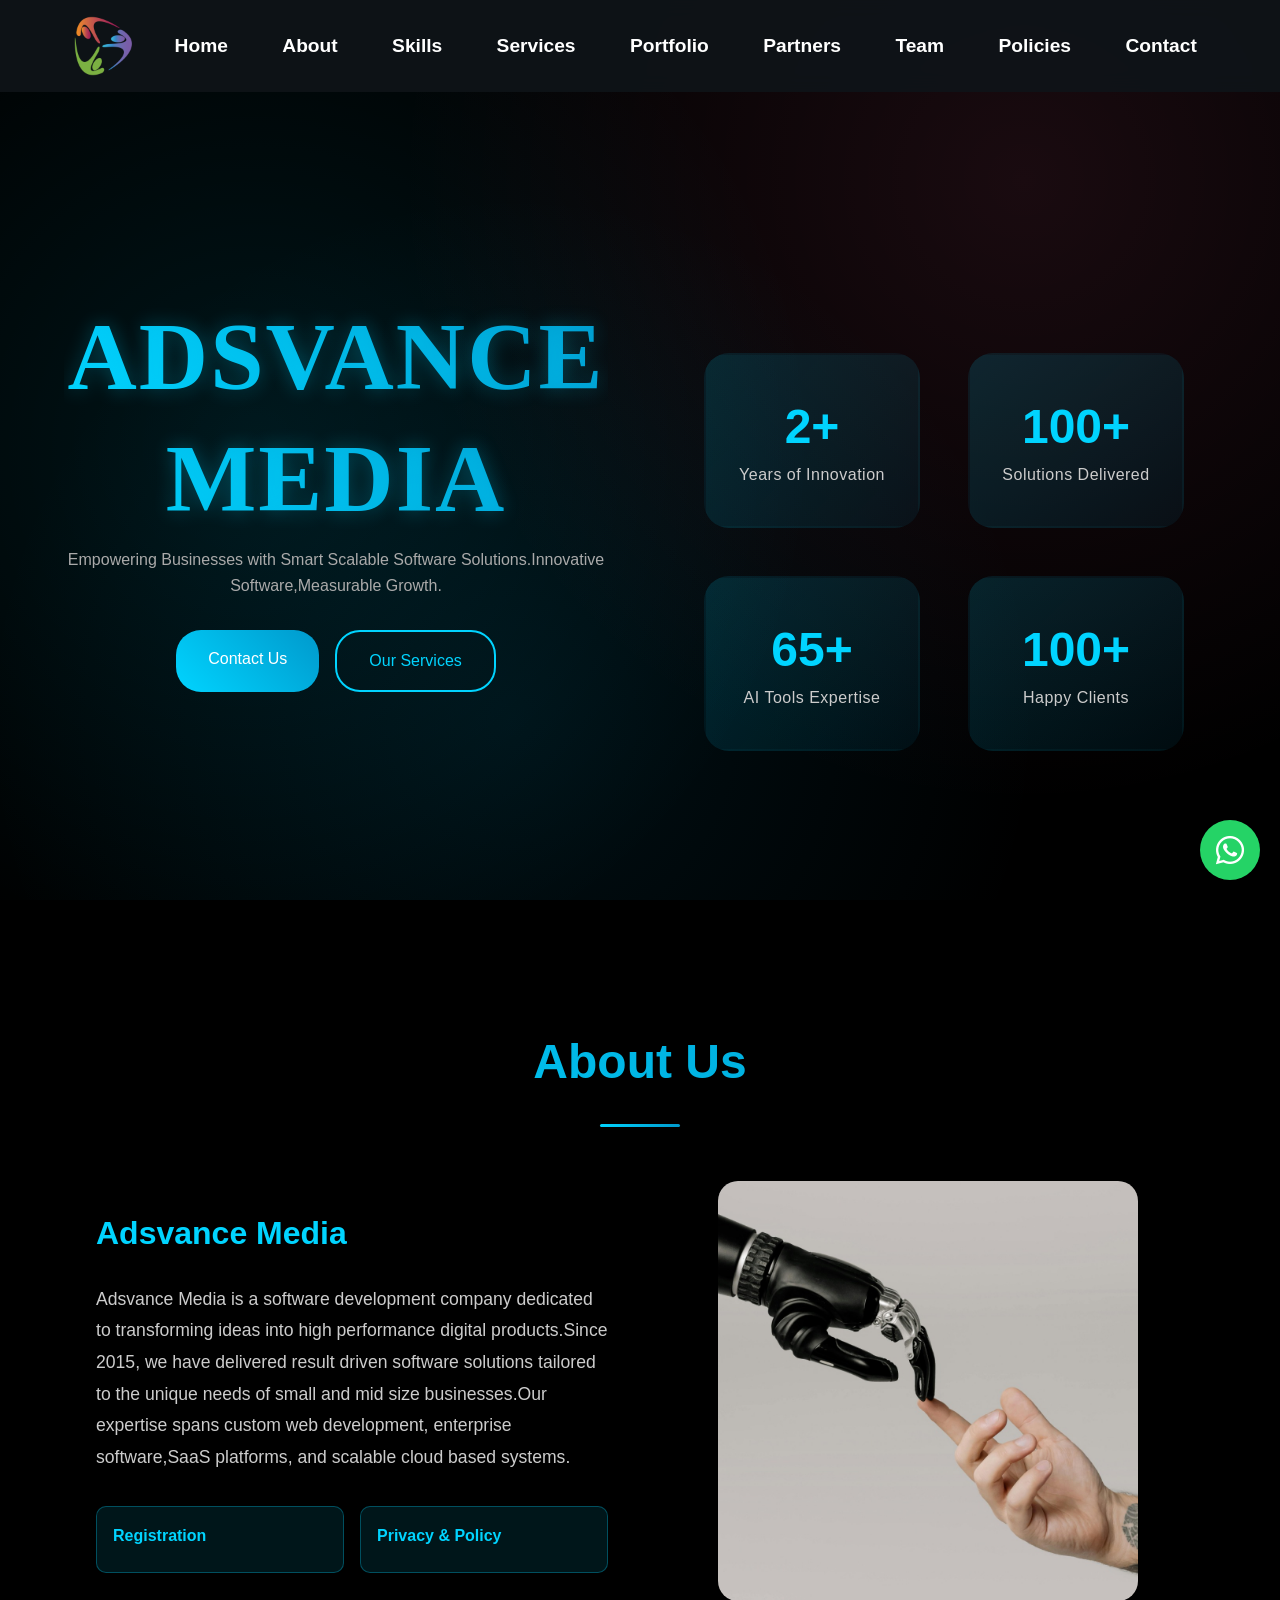
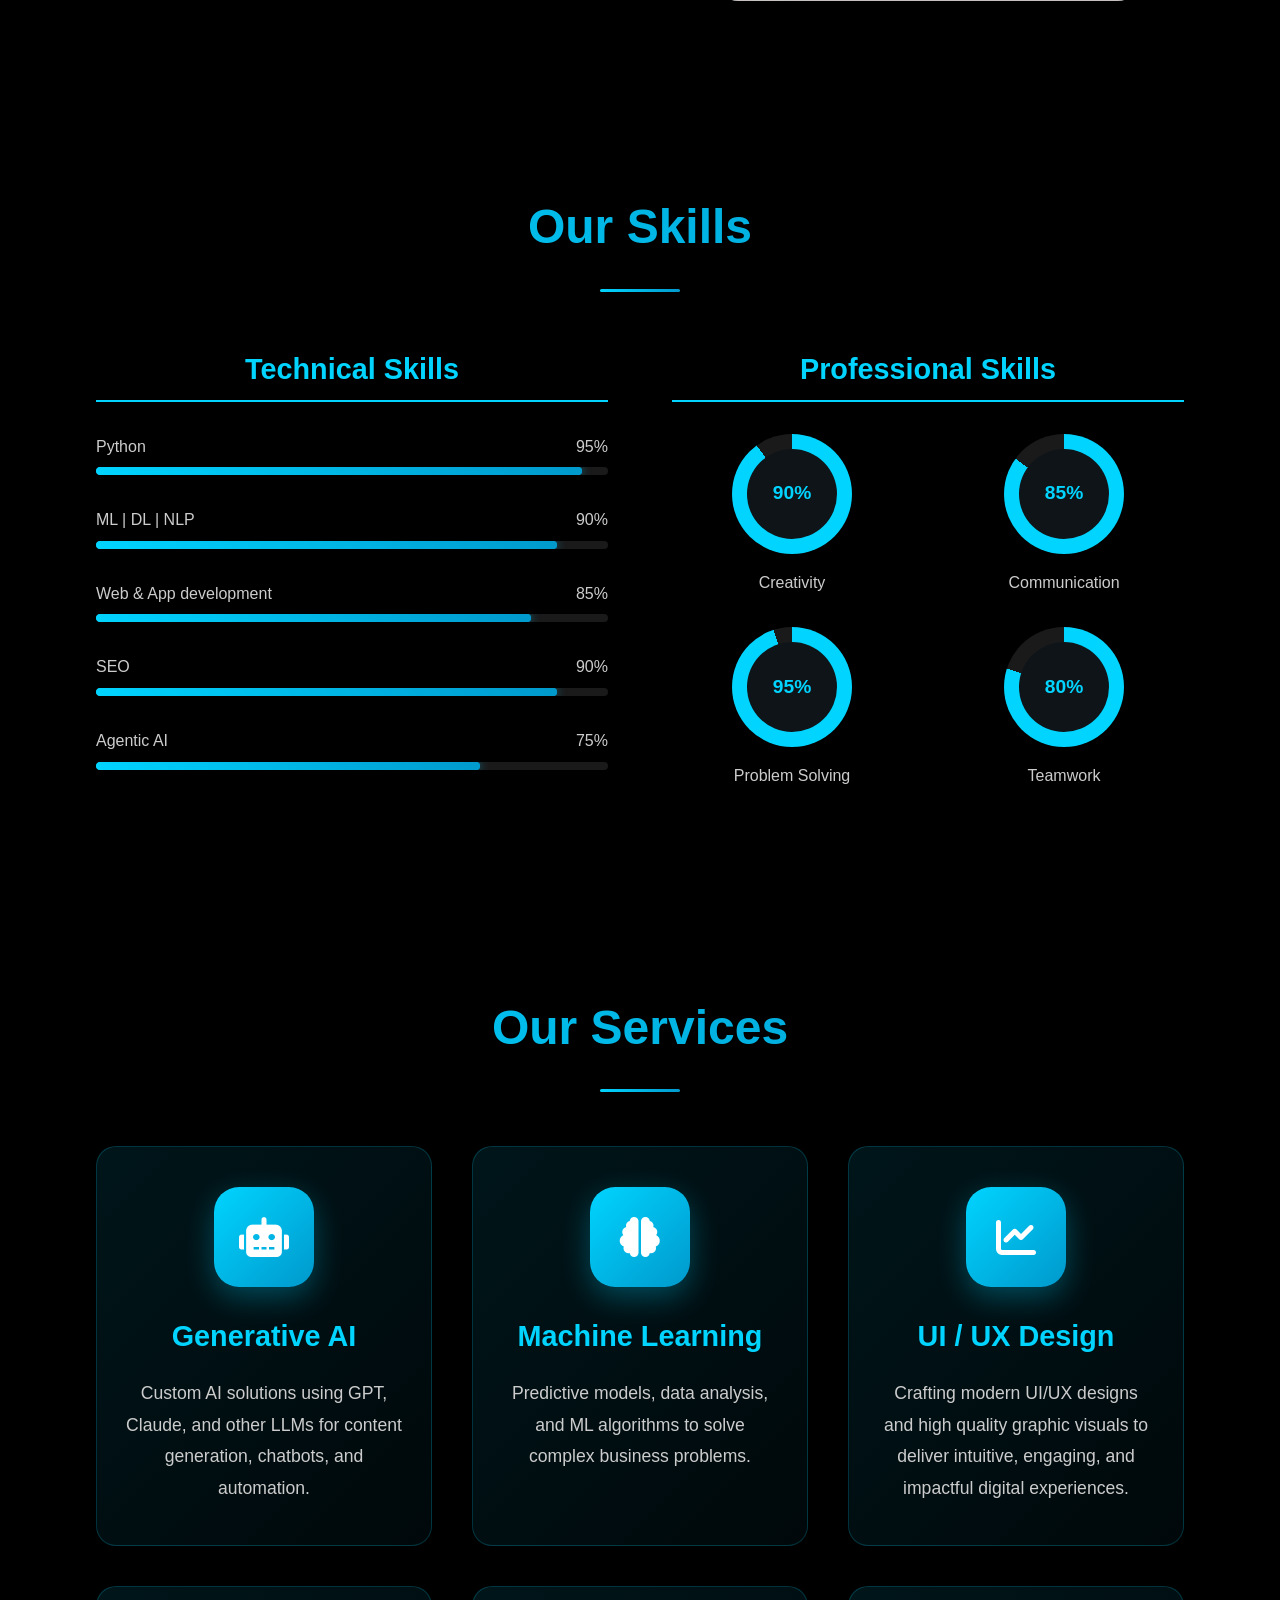
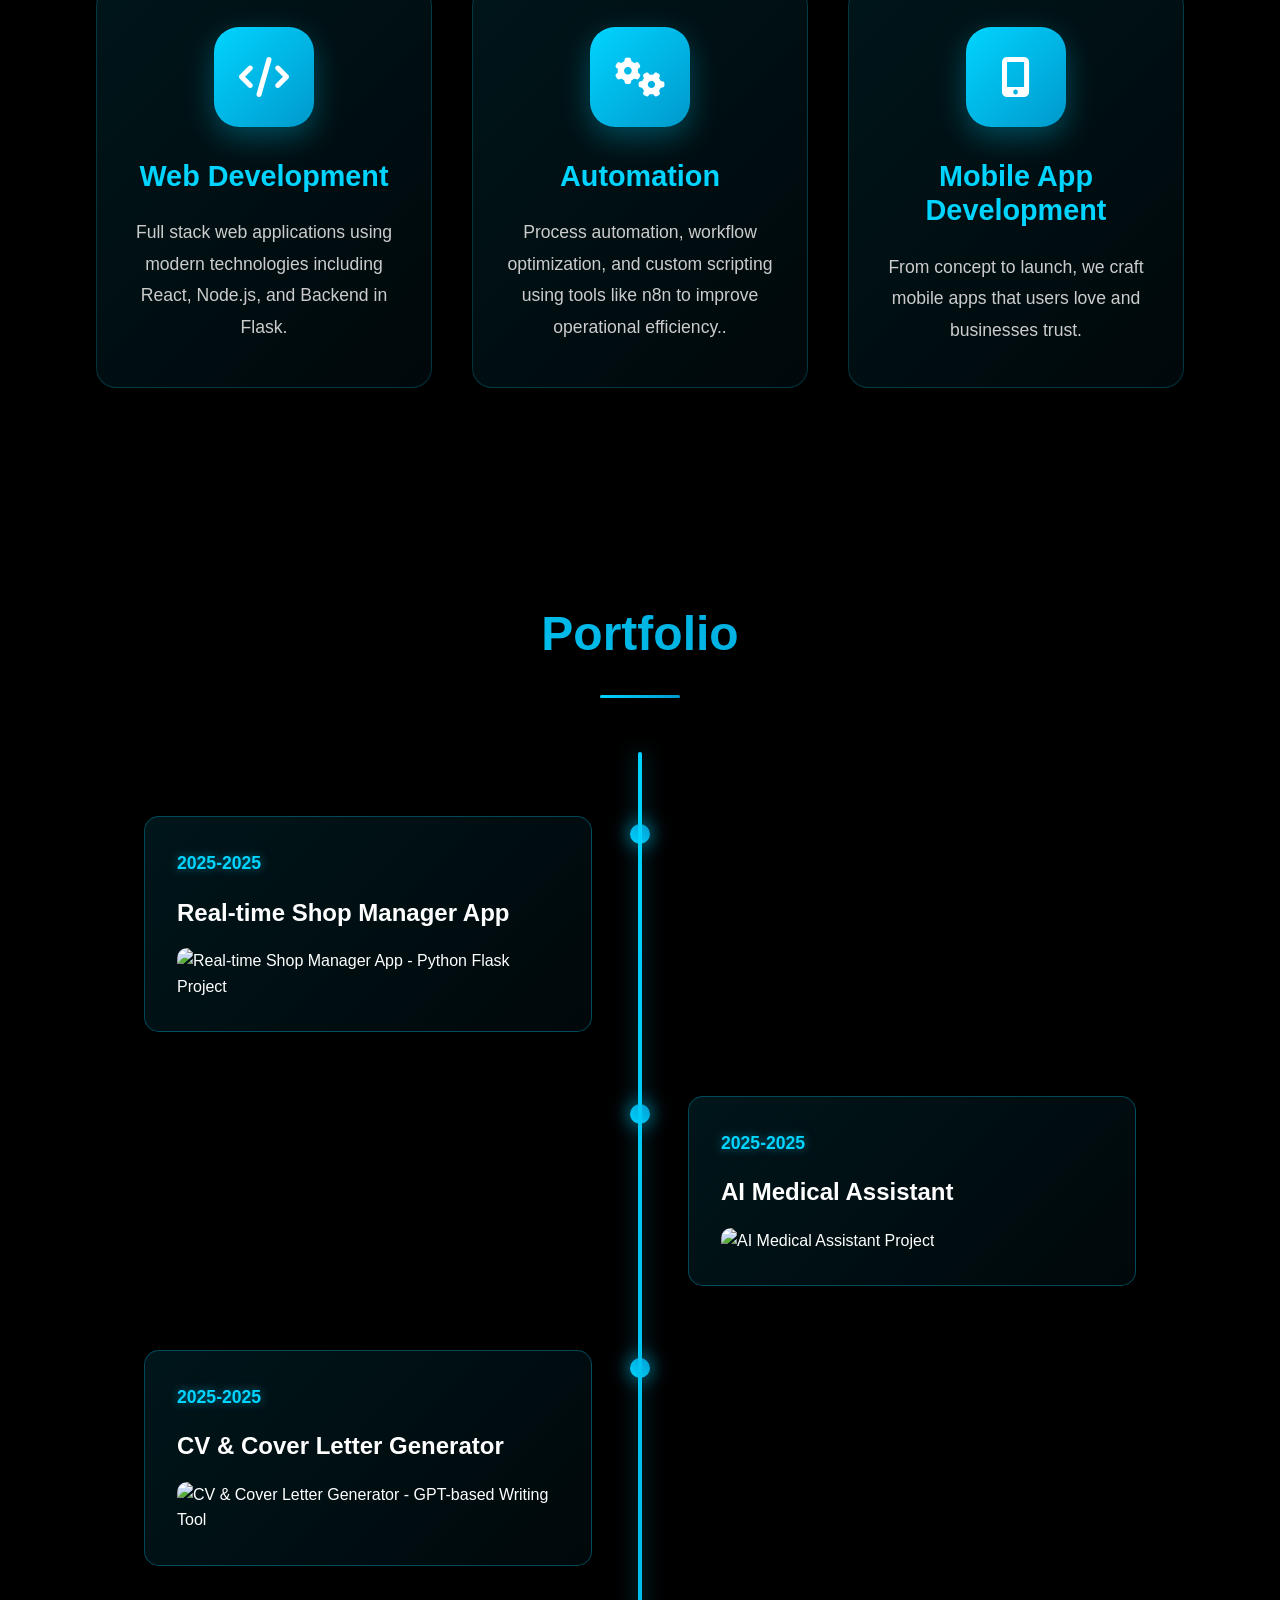
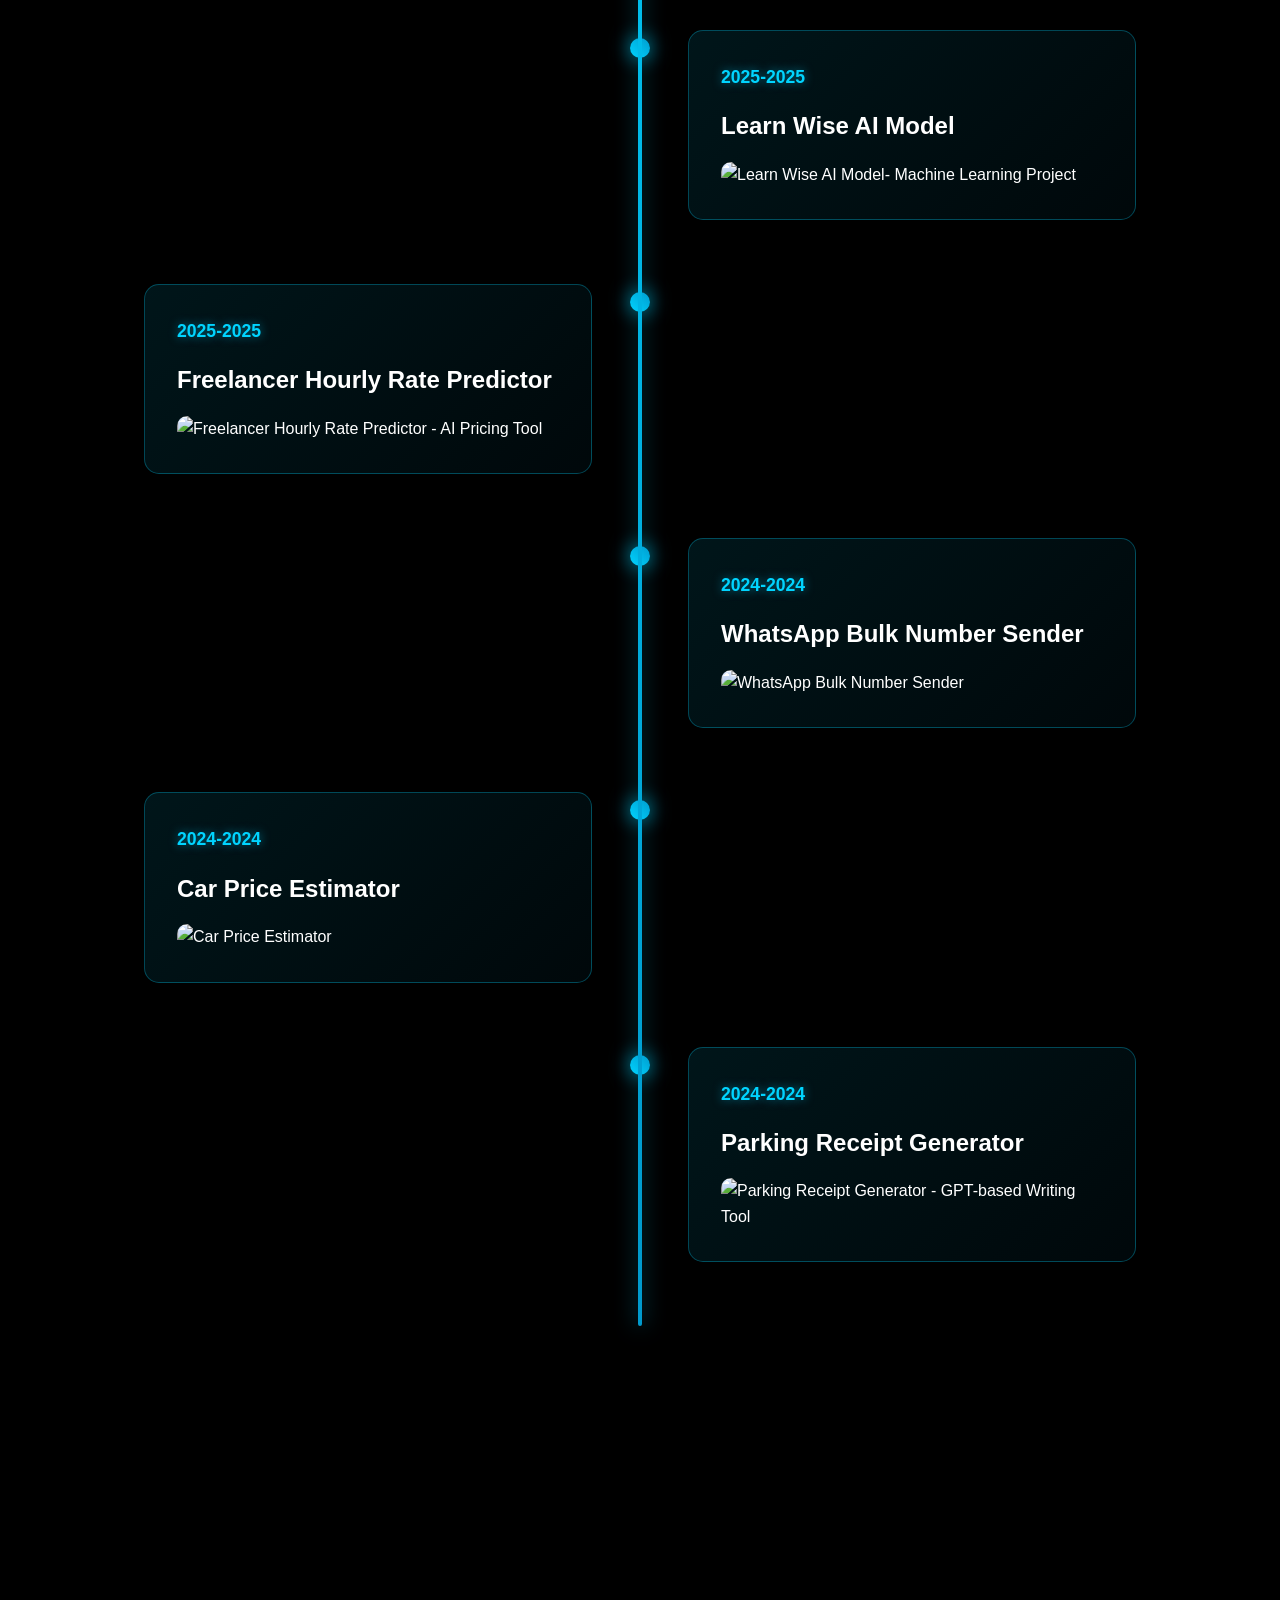
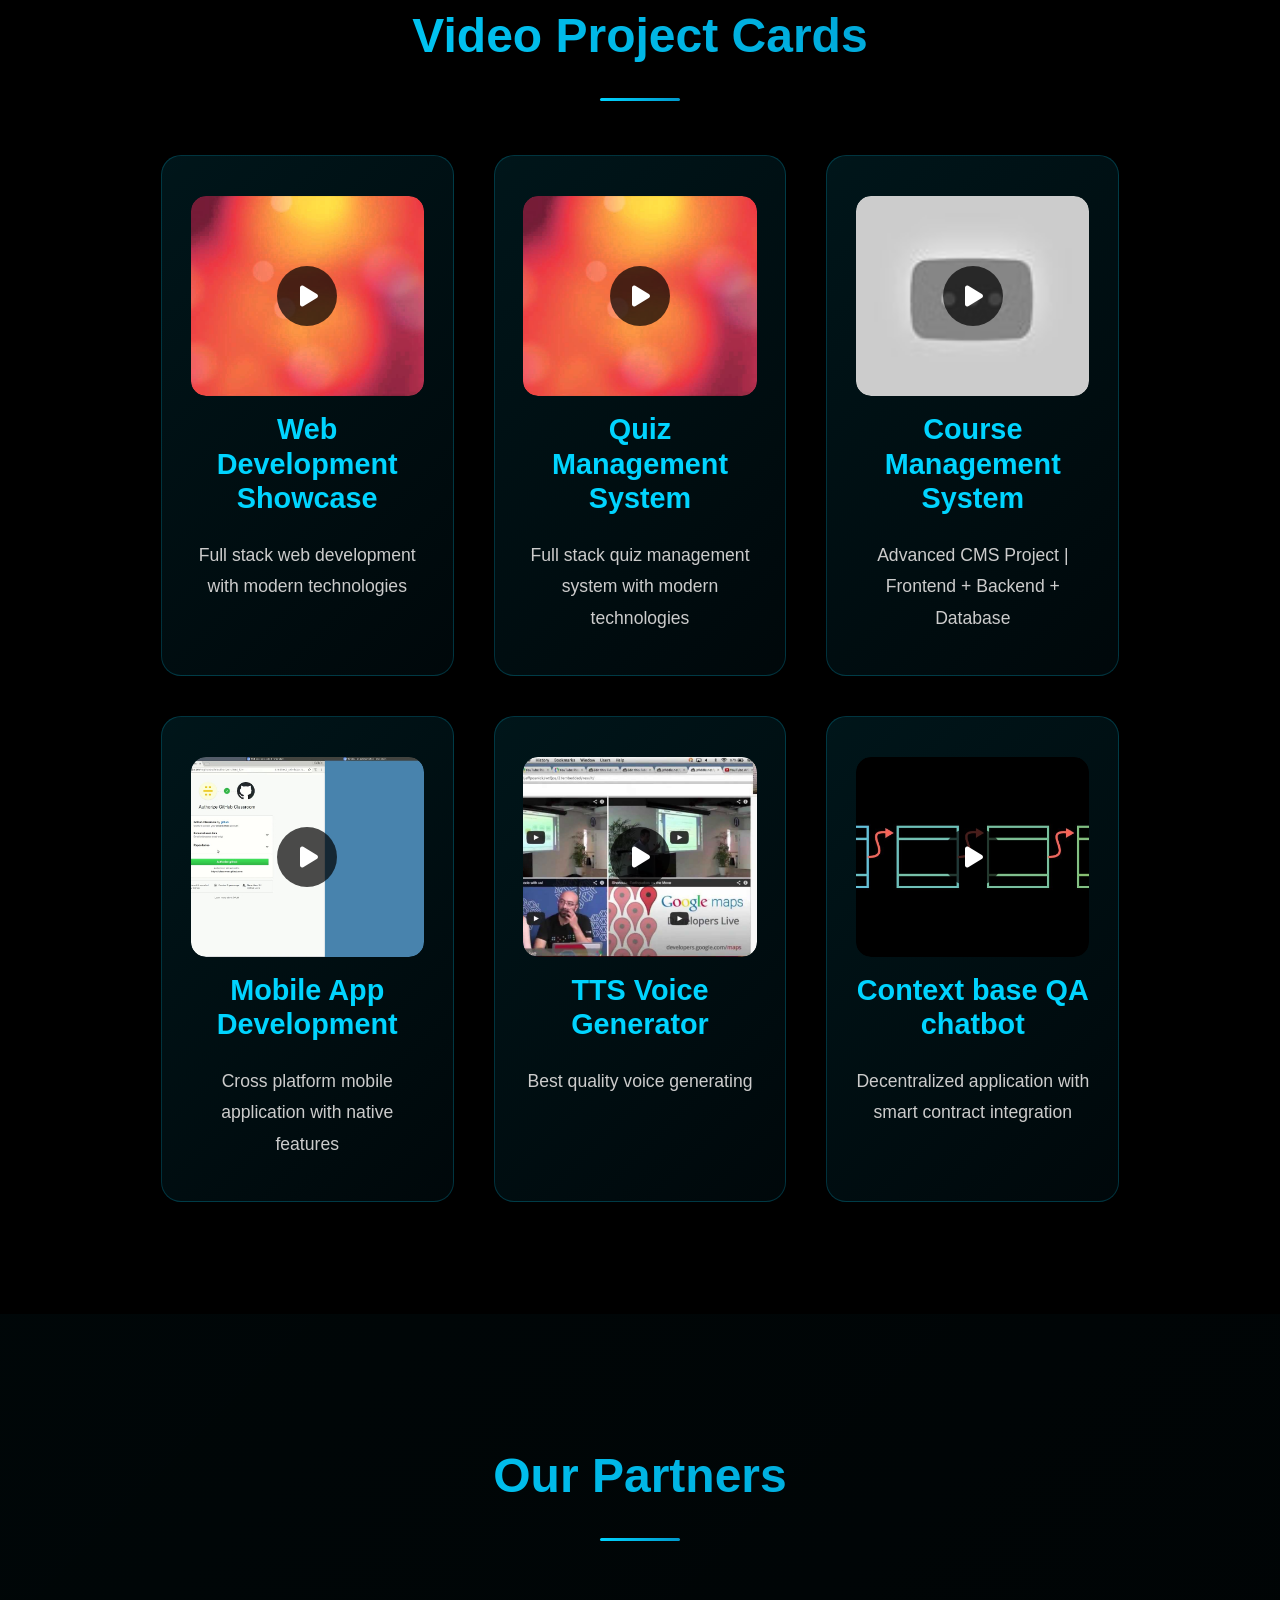
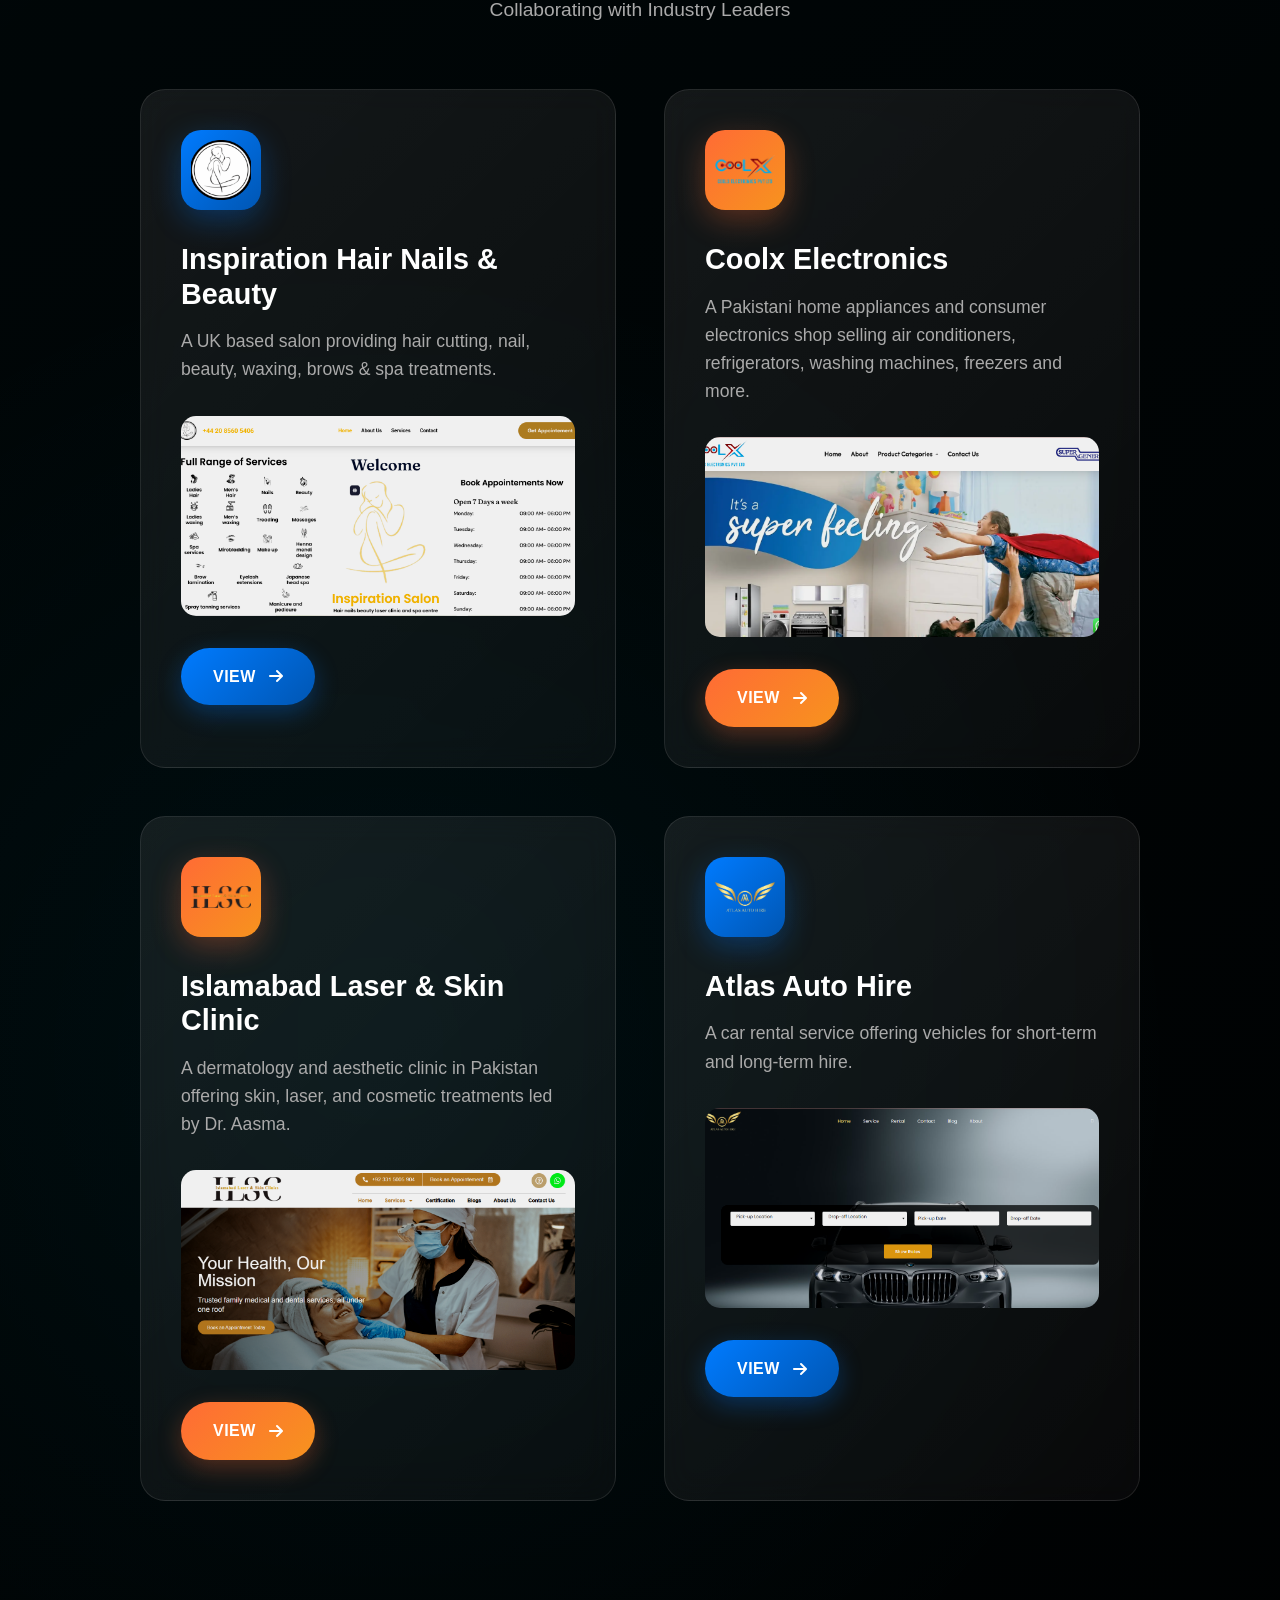
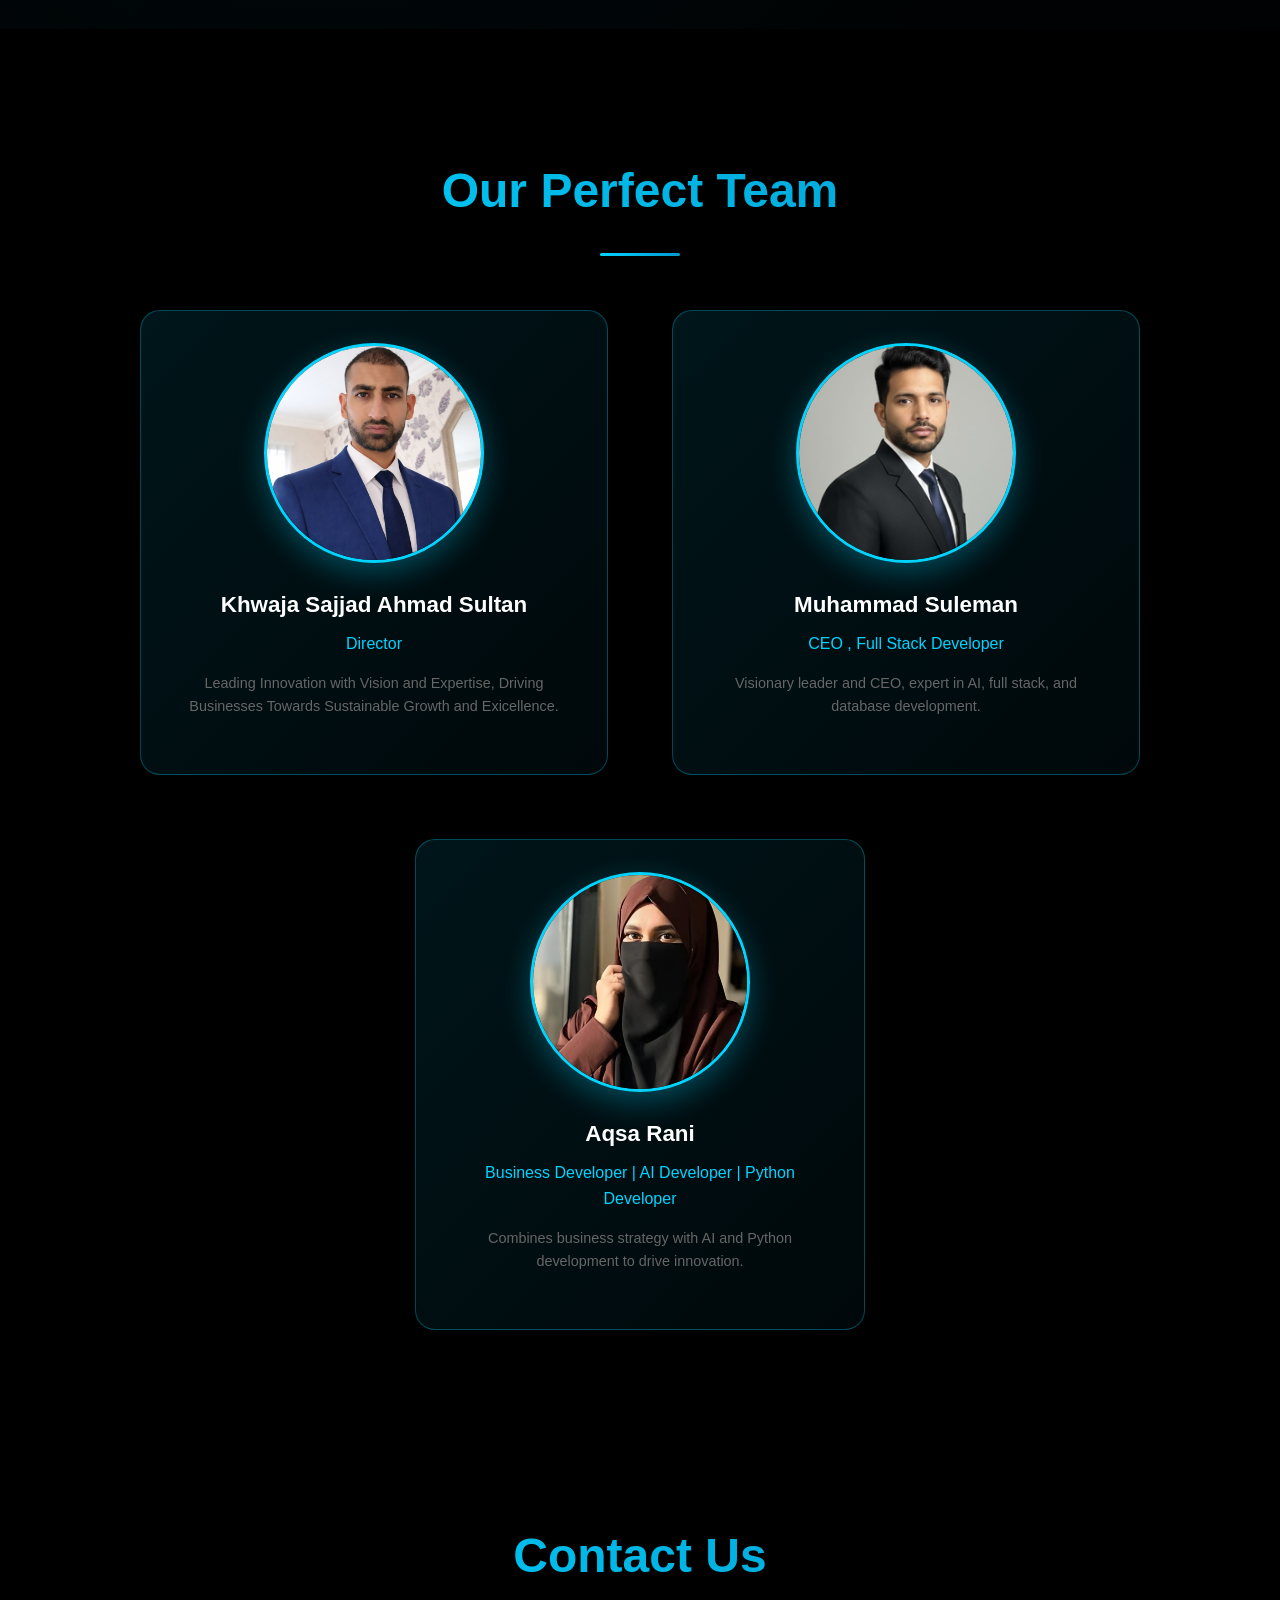
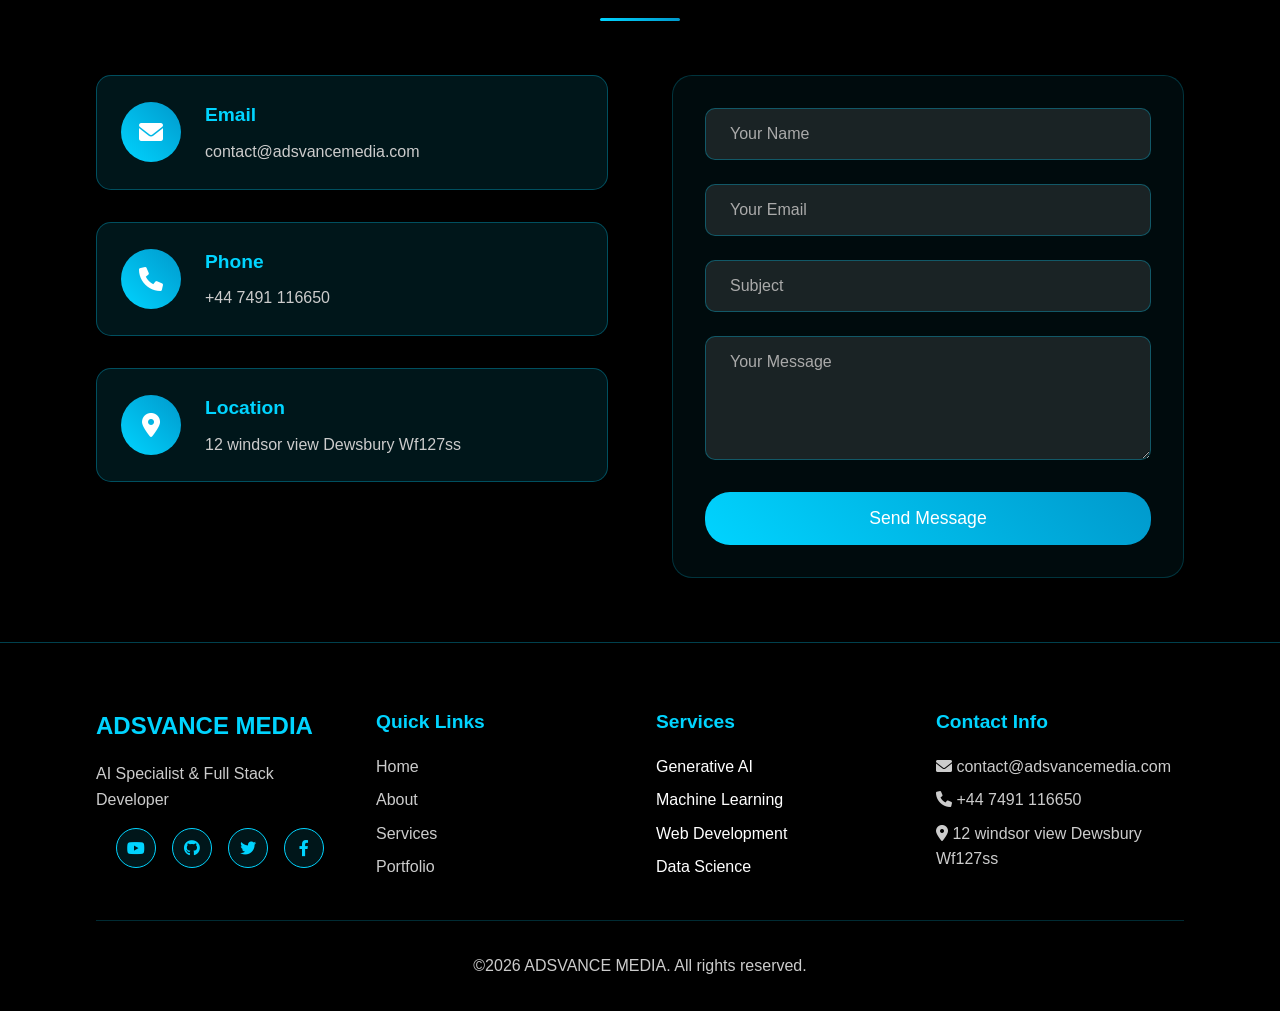
==== commit 5dd9f3e3: "Add files via upload" ====
--- a/index.html
+++ b/index.html
@@ -540,29 +540,55 @@
             <div class="partners-grid">
                 <div class="partner-card">
                     <div class="partner-logo">
-                        <img src="images/companylogo2.png" alt="BritSync Logo">
+                        <img src="images/cropped-FB6BC4F0-D713-49E8-B33B-A4CFA73A38BB-192x192.png" alt="Inspiration Hair Nails & Beauty Logo">
                     </div>
                     <div class="partner-content">
-                        <h3>Fecto Digital</h3>
-                        <p>Research Driven Innovation from Dubai.Powering AI Research for Modern Businesses.Where Strategy Meets Intelligent Technology.</p>
+                        <h3>Inspiration Hair Nails & Beauty</h3>
+                        <p>A UK based salon providing hair cutting, nail, beauty, waxing, brows & spa treatments.</p>
                         <div class="partner-image">
-                            <img src="images/fecto.png" alt="TechVision Solutions">
-                        </div>
-                        <a href="https://www.linkedin.com/company/fecto-digital" class="partner-btn">View<i class="fas fa-arrow-right"></i></a>
+                            <img src="images/Full Range Services.png" alt="Inspiration Hair Nails & Beauty">
+                        </div>
+                        <a href="https://inspirationhairnailsandbeauty.co.uk/" class="partner-btn">View<i class="fas fa-arrow-right"></i></a>
                     </div>
                 </div>
                 
                 <div class="partner-card">
                     <div class="partner-logo orange">
-                        <img src="images/companylogo1.png" alt="Fecto Logo">
+                        <img src="images/coolx.png" alt="Coolx Electronics Logo">
                     </div>
                     <div class="partner-content">
-                        <h3>BritSync AI</h3>
-                        <p>A Brand of Ascentra Global Ltd.BritSync AI, a brand of Ascentra Global Ltd., collaborates with ElevateX Crew on advanced AI research and applied machine learning solutions.</p>
+                        <h3>Coolx Electronics</h3>
+                        <p>A Pakistani home appliances and consumer electronics shop selling air conditioners, refrigerators, washing machines, freezers and more.</p>
                         <div class="partner-image">
-                            <img src="images/birtsync.png" alt="Creative Hive Agency">
-                        </div>
-                        <a href="https://www.britsyncai.com/" class="partner-btn orange">View  <i class="fas fa-arrow-right"></i></a>
+                            <img src="images/Cool X.png" alt="Coolx Electronics">
+                        </div>
+                        <a href="https://www.coolx.com.pk/" class="partner-btn orange">View  <i class="fas fa-arrow-right"></i></a>
+                    </div>
+                </div>
+                  <div class="partner-card">
+                    <div class="partner-logo orange">
+                        <img src="images/ILSC-Logo.png" alt="Islamabad Laser & Skin Clinic Logo">
+                    </div>
+                    <div class="partner-content">
+                        <h3>Islamabad Laser & Skin Clinic</h3>
+                        <p>A dermatology and aesthetic clinic in Pakistan offering skin, laser, and cosmetic treatments led by Dr. Aasma.</p>
+                        <div class="partner-image">
+                            <img src="images/ilsc.png" alt="Islamabad Laser & Skin Clinic">
+                        </div>
+                        <a href="https://ilscbydraasma.com/" class="partner-btn orange">View  <i class="fas fa-arrow-right"></i></a>
+                    </div>
+                </div>
+                  <div class="partner-card">
+                    <div class="partner-logo">
+                        <img src="images/Atlas_Auto_Hire-02-removebg-preview.png" alt="Atlas Auto Hire Logo">
+                    </div>
+                    <div class="partner-content">
+                        <h3>Atlas Auto Hire</h3>
+                        <p>A car rental service offering vehicles for short-term and long-term hire.</p>
+                        <div class="partner-image">
+                            <img src="images/A;TAS AUTO HIRE.png" alt="Atlas Auto Hire">
+                        </div>
+                        <a href="https://atlasautohire.com/" class="partner-btn">View  <i class="fas fa-arrow-right"></i></a>
                     </div>
                 </div>
             </div>
@@ -709,7 +735,7 @@
             </div>
             
             <div class="footer-bottom">
-                <p>2026 ADSVANCE MEDIA. All rights reserved.</p>
+                <p>©2026 ADSVANCE MEDIA. All rights reserved.</p>
             </div>
         </div>
     </footer>
--- a/css/style.css
+++ b/css/style.css
@@ -4094,58 +4094,40 @@
 }
 
 @media (max-width: 768px) {
-    .video-projects-section {
-        padding-top: 2rem !important;
-        margin-top: 3rem !important;
-    }
-    
     .video-projects-grid {
         grid-template-columns: 1fr;
-        gap: 1.5rem;
+        gap: 2rem;
+    }
+    
+    .video-project-card {
+        padding: 2rem 1.5rem;
+        margin-bottom: 1.5rem;
+    }
+    
+    .video-project-card .video-container {
+        height: 180px;
+    }
+    
+    .video-project-card h4 {
+        font-size: 1.5rem;
+    }
+}
+
+@media (max-width: 480px) {
+    .video-projects-section {
+        padding: 6rem 3% 3rem;
     }
     
     .video-project-card {
         padding: 1.5rem 1rem;
-        min-height: auto;
     }
     
     .video-project-card .video-container {
-        height: 180px !important;
+        height: 160px;
     }
     
     .video-project-card h4 {
-        font-size: 1.2rem;
-    }
-    
-    .video-project-card p {
-        font-size: 0.85rem;
-    }
-    
-    .video-frame {
-        height: 250px !important;
-    }
-    
-    #videoProjectModal .modal-content {
-        width: 95%;
-        padding: 1rem;
-    }
-}
-
-@media (max-width: 480px) {
-    .video-project-card {
-        padding: 1rem 0.8rem;
-    }
-    
-    .video-project-card .video-container {
-        height: 160px !important;
-    }
-    
-    .video-project-card h4 {
-        font-size: 1.1rem;
-    }
-    
-    .video-project-card p {
-        font-size: 0.8rem;
+        font-size: 1.3rem;
     }
 }
 
@@ -5047,16 +5029,16 @@
 
 .video-projects-grid {
     display: grid;
-    grid-template-columns: repeat(3, 1fr);
-    gap: 2rem;
+    grid-template-columns: repeat(auto-fit, minmax(min(280px, 100%), 1fr));
+    gap: clamp(1.5rem, 5vw, 2.5rem);
     margin-bottom: 3rem;
 }
 
 .video-project-card {
     background: linear-gradient(135deg, rgba(0, 212, 255, 0.1), rgba(0, 153, 204, 0.05));
-    border: 1px solid rgba(0, 212, 255, 0.3);
+    border: 1px solid rgba(0, 212, 255, 0.2);
     border-radius: 20px;
-    padding: 1.5rem;
+    padding: 2.5rem 1.8rem;
     text-align: center;
     position: relative;
     overflow: hidden;
@@ -5147,10 +5129,11 @@
 
 .video-project-card h4 {
     color: #00d4ff;
-    font-size: 1.3rem;
-    margin-bottom: 0.5rem;
+    font-size: clamp(1.3rem, 3.5vw, 1.8rem);
+    margin-bottom: clamp(1rem, 3vw, 1.5rem);
     font-weight: 600;
     transition: all 0.3s ease;
+    line-height: 1.2;
 }
 
 .video-project-card:hover h4 {
@@ -5160,8 +5143,8 @@
 
 .video-project-card p {
     color: #ccc;
-    font-size: 0.9rem;
-    line-height: 1.6;
+    font-size: clamp(0.9rem, 2.5vw, 1.1rem);
+    line-height: 1.8;
     transition: all 0.3s ease;
 }
 
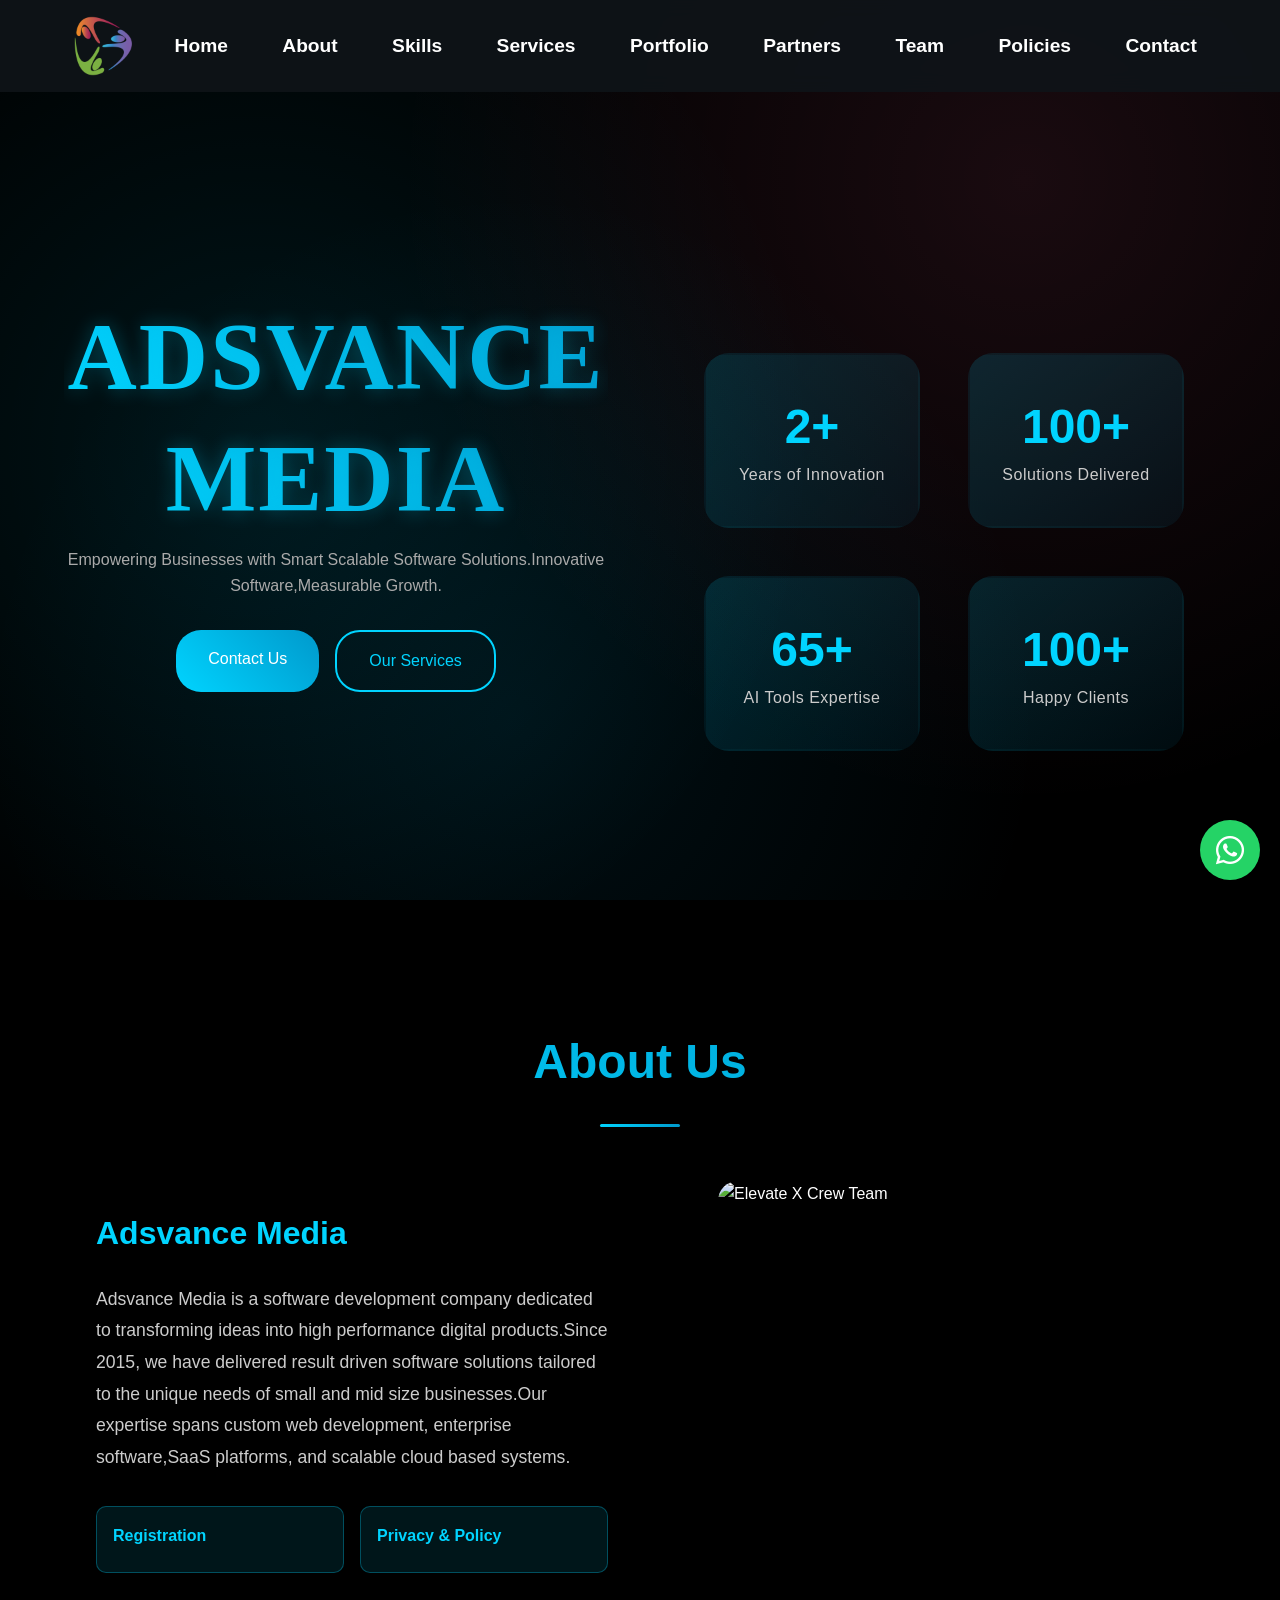
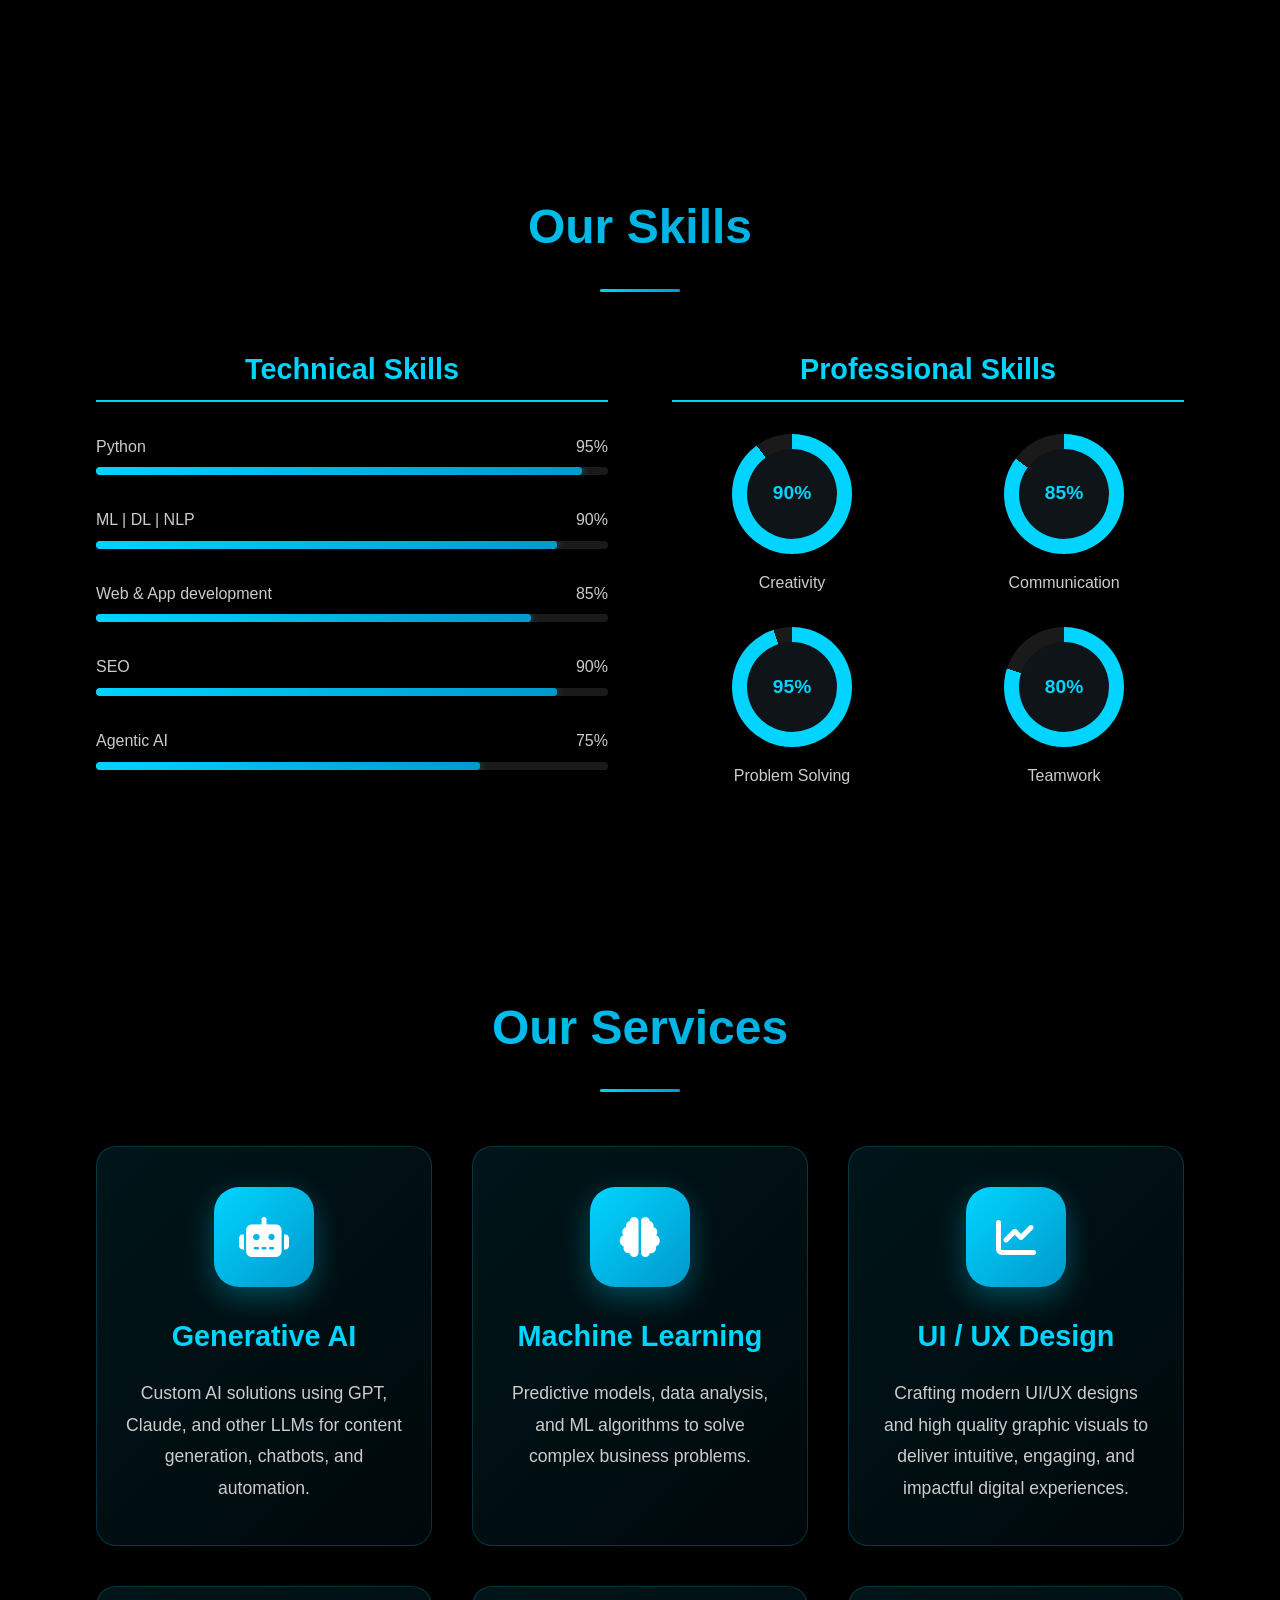
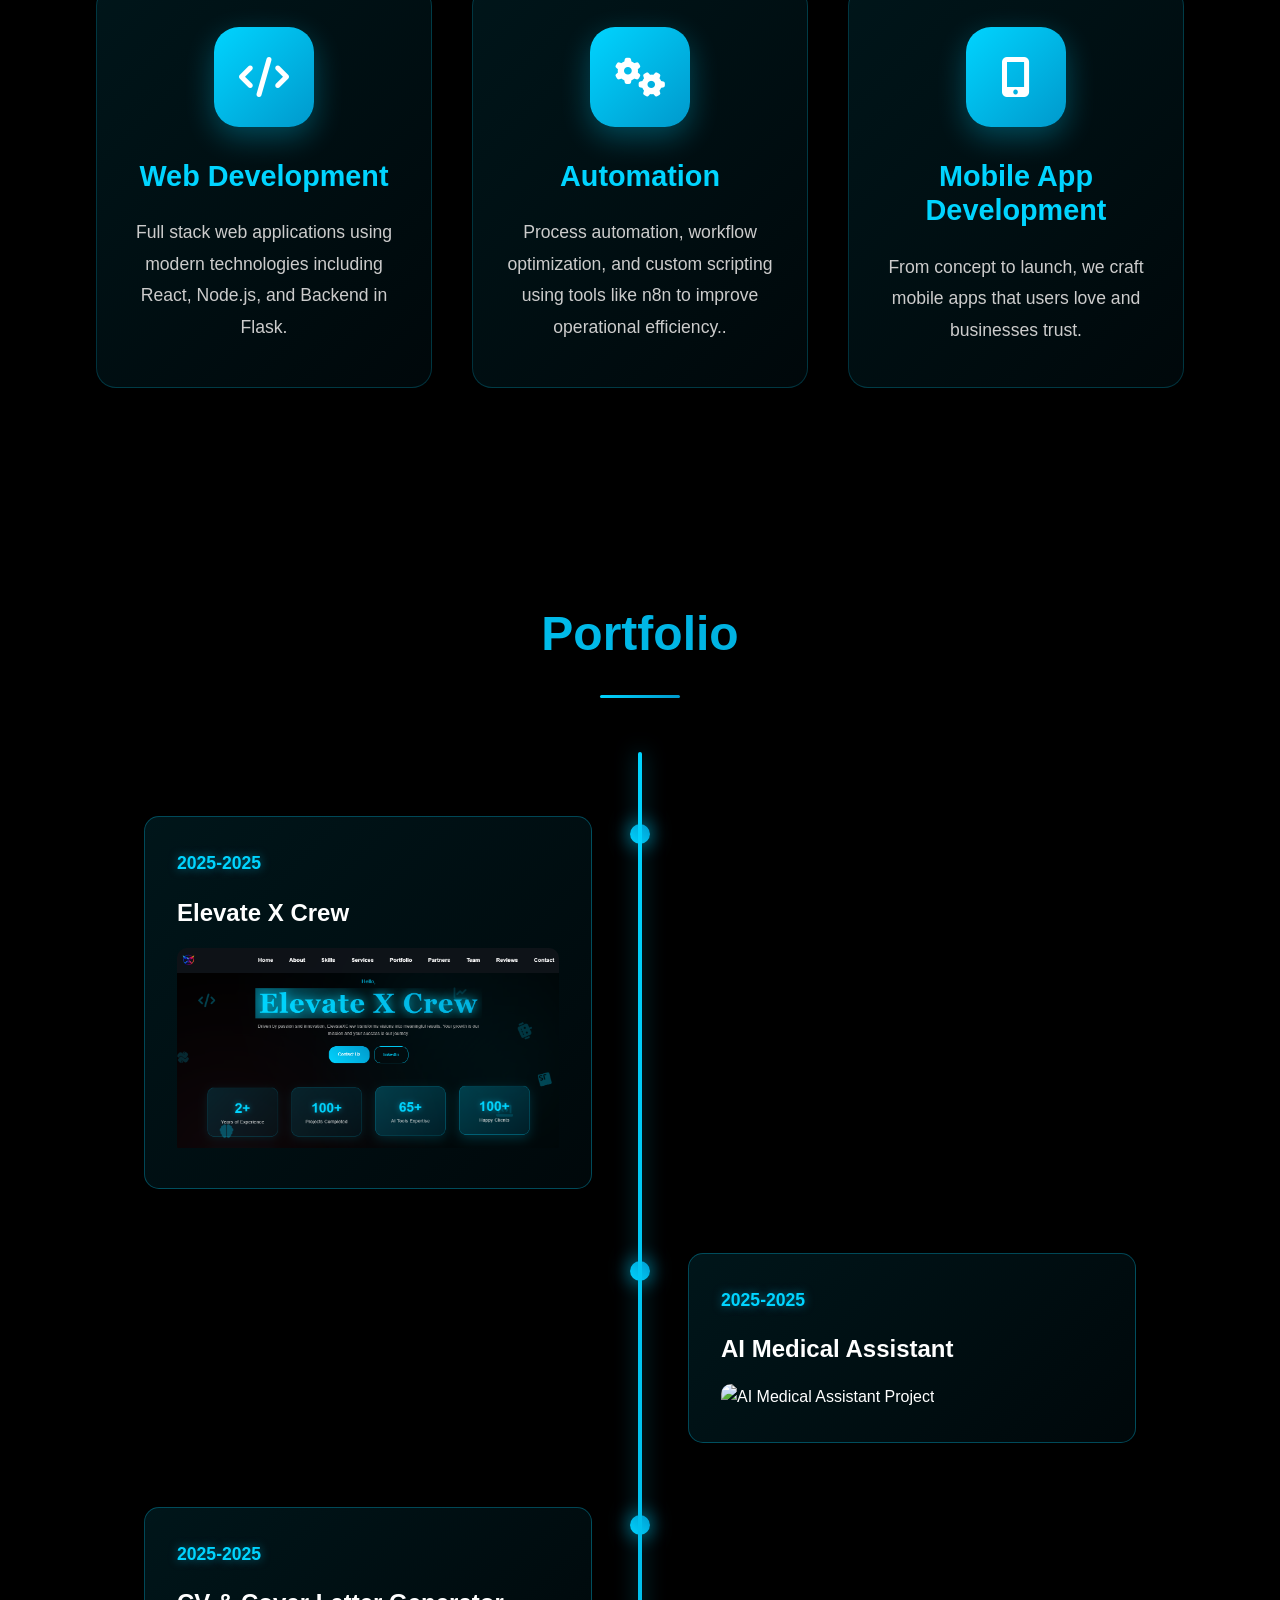
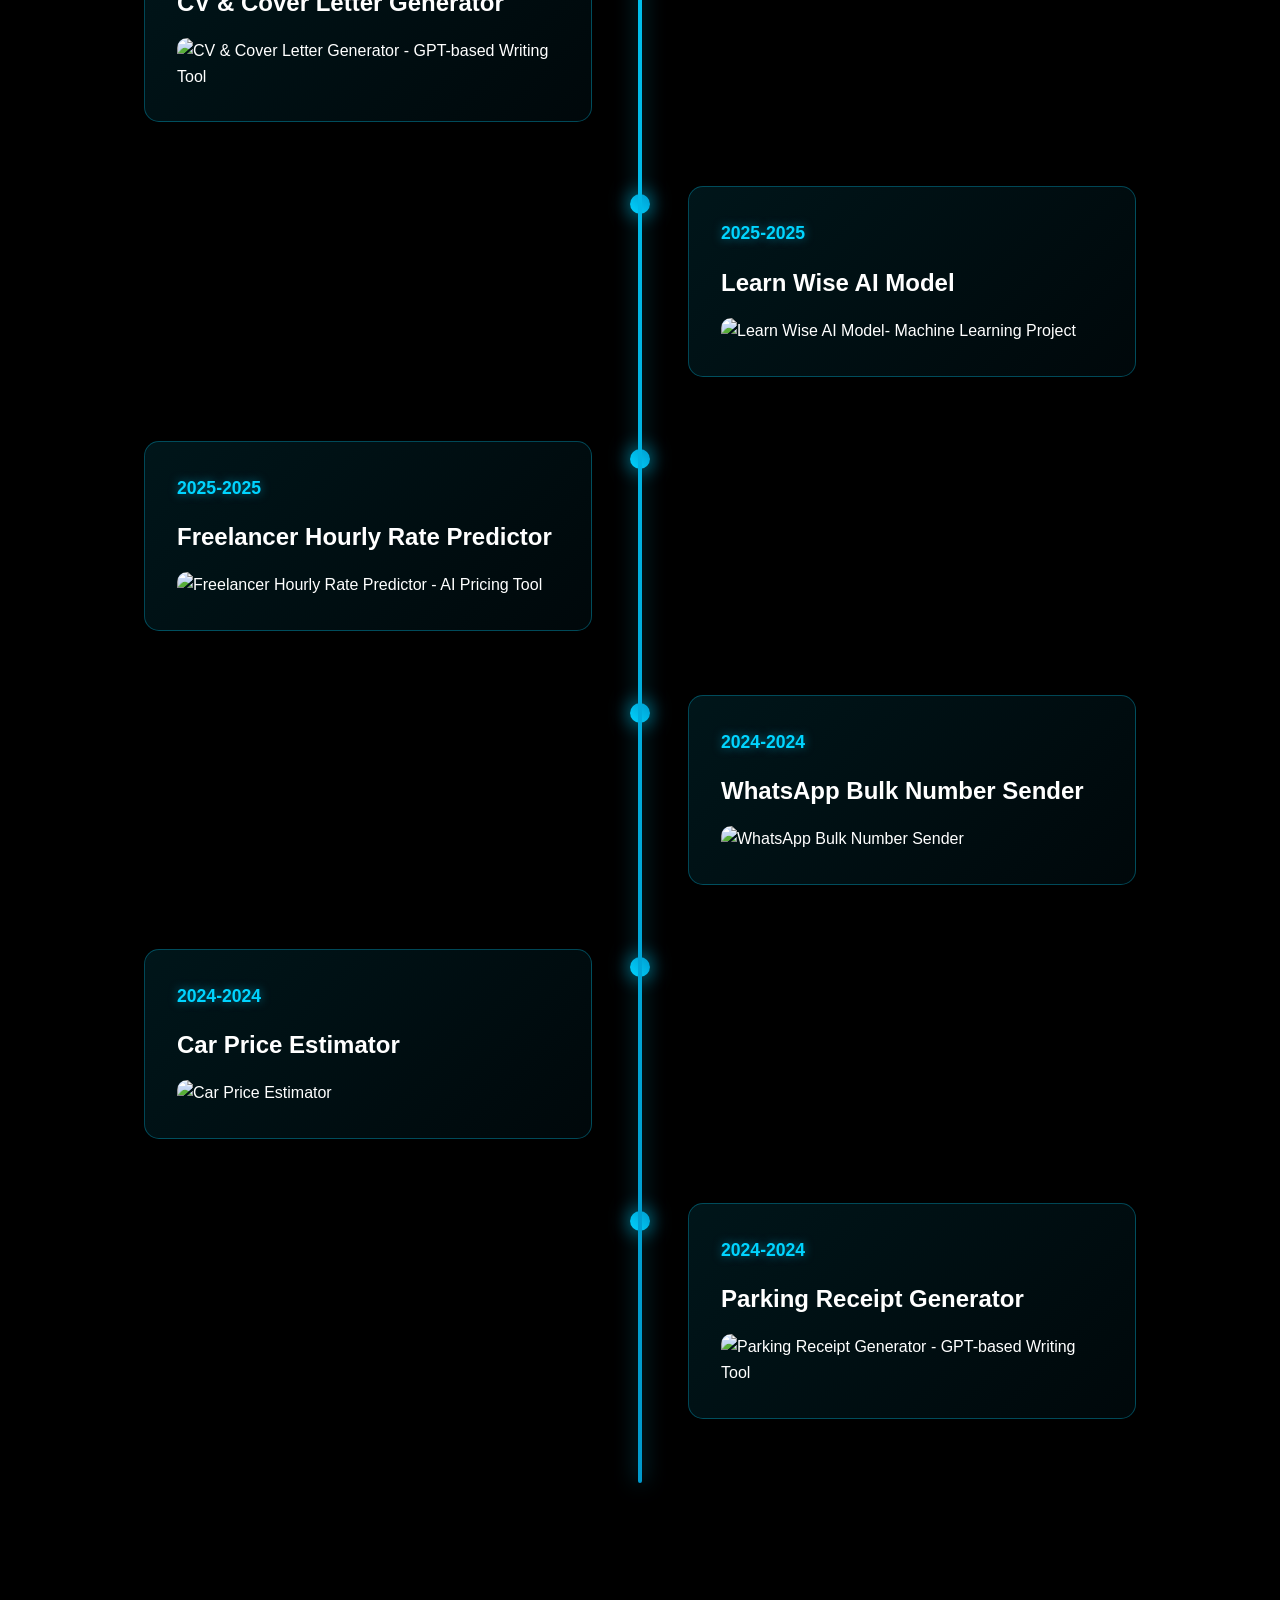
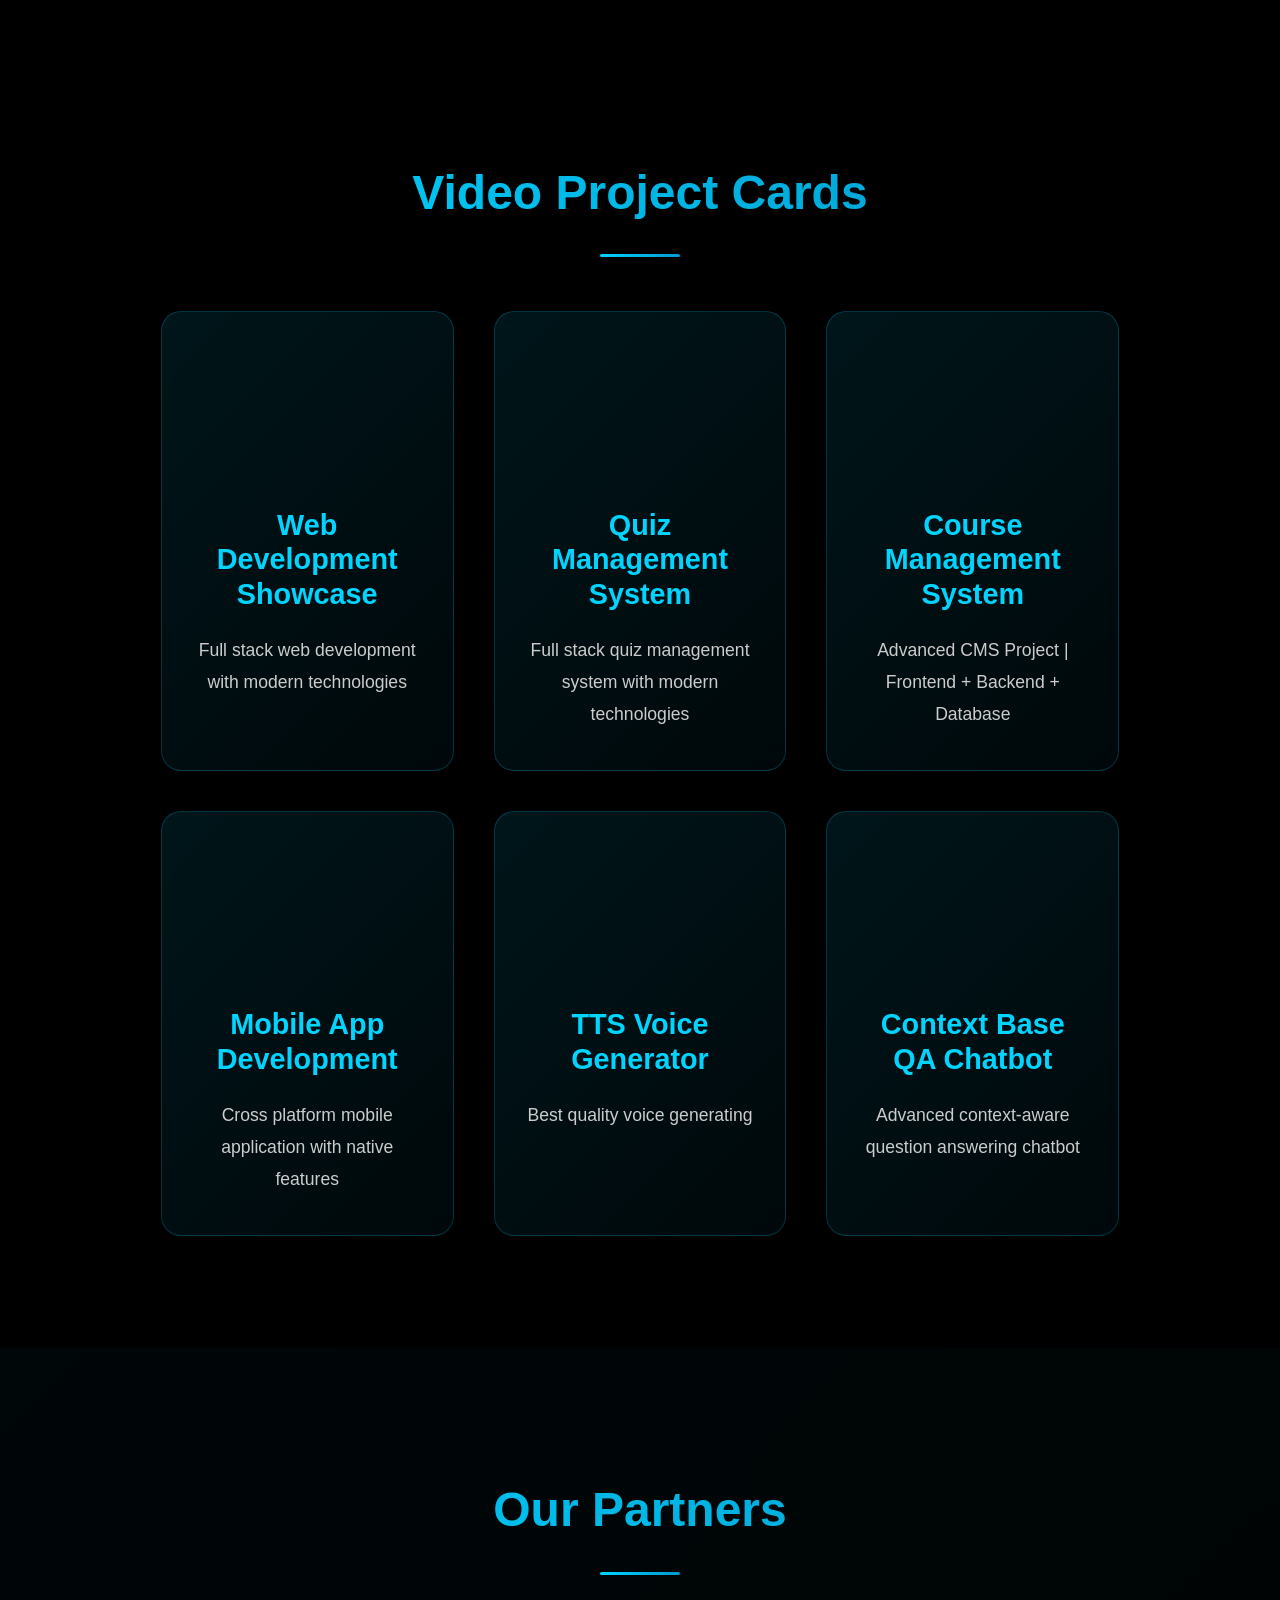
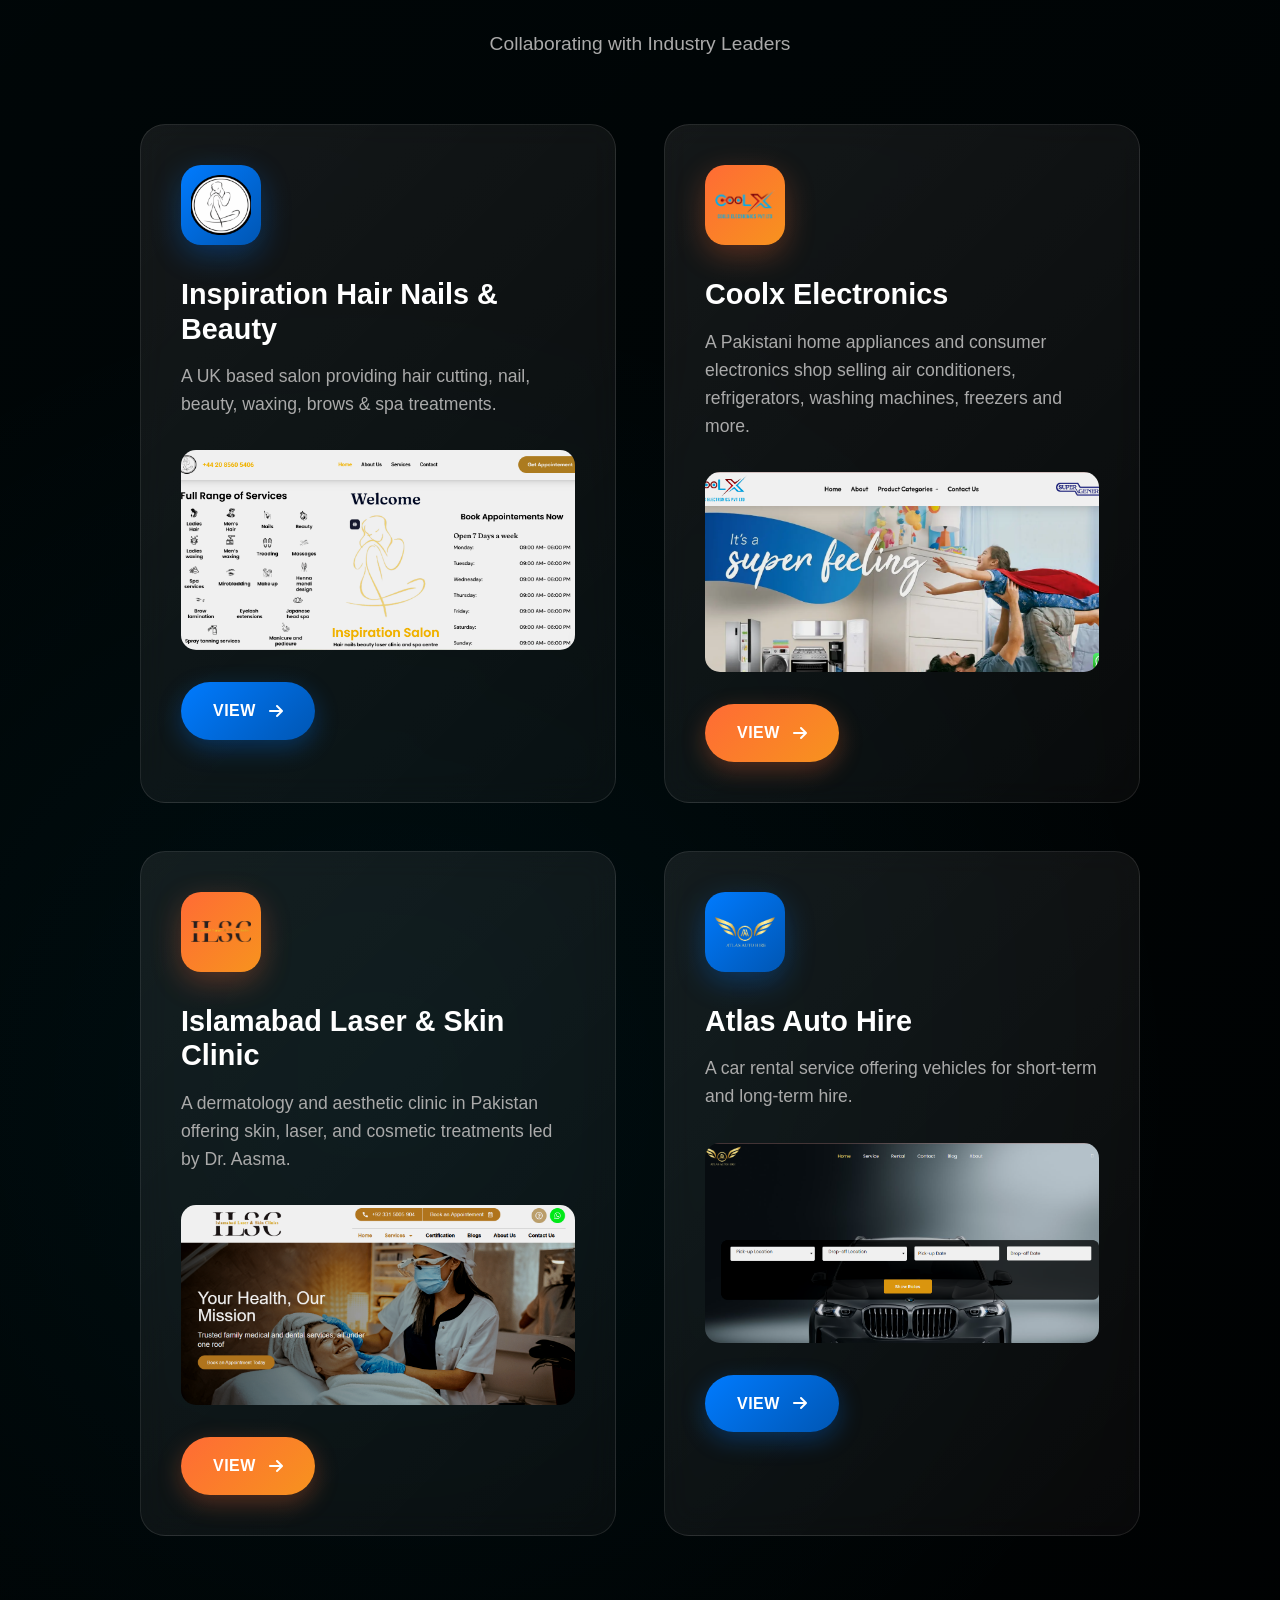
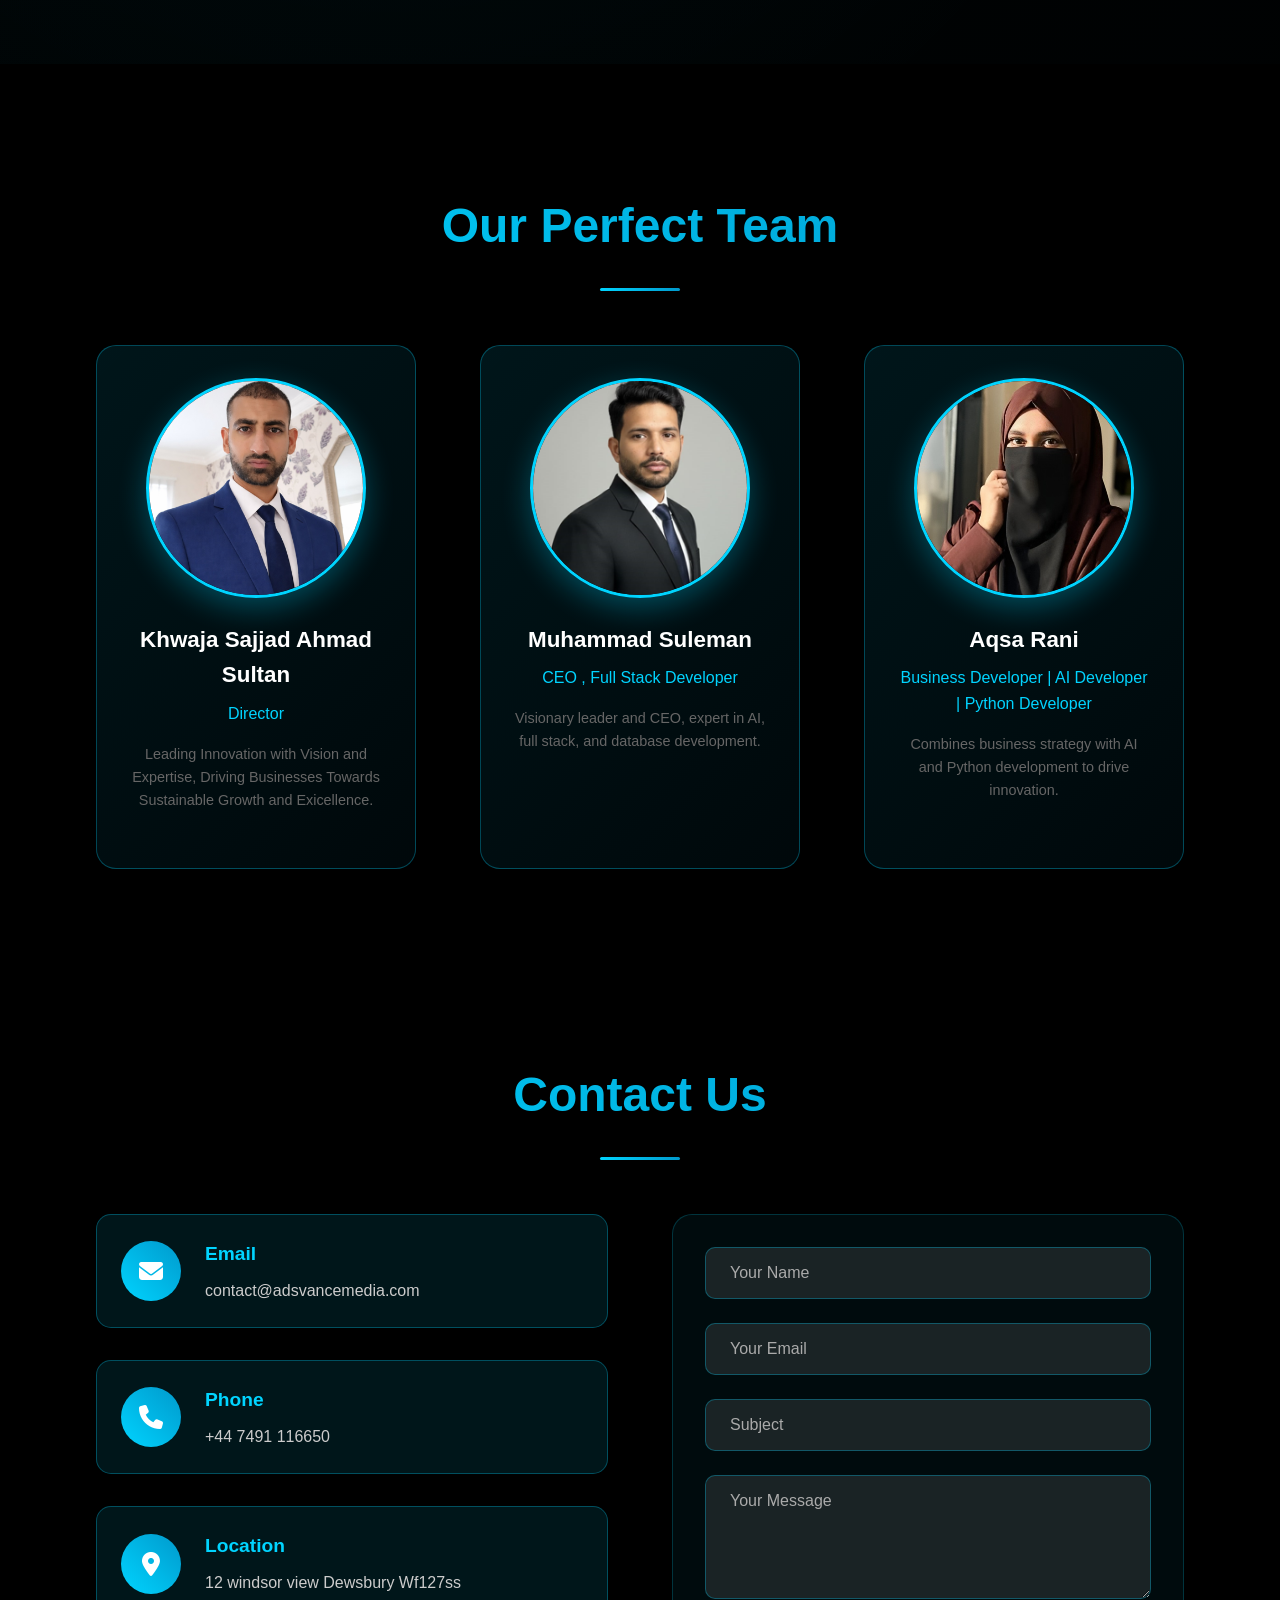
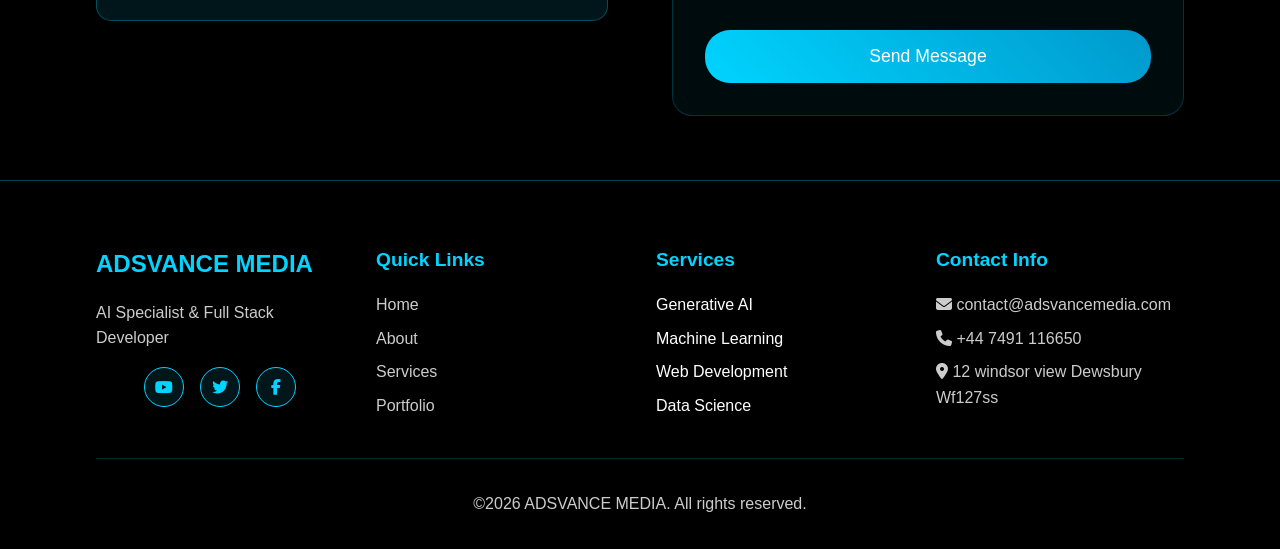
==== commit 09b778a4: "Add files via upload" ====
--- a/index.html
+++ b/index.html
@@ -101,8 +101,8 @@
     <link rel="icon" type="image/png" sizes="16x16" href="images/logo.png">
     
     <!-- Stylesheets -->
+    <link rel="stylesheet" href="https://cdnjs.cloudflare.com/ajax/libs/font-awesome/6.5.1/css/all.min.css">
     <link rel="stylesheet" href="css/style.css">
-    <link href="css/all.min.css" rel="stylesheet">
     
     <!-- Scripts -->
     <script src="js/script.js" defer=""></script>
@@ -143,7 +143,7 @@
                         
                 
                 <div class="hero-buttons">
-                    <a href="https://wa.me/923052643550" class="btn-primary">Contact Us</a>
+                    <a href="https://wa.me/+44 7491 116650" class="btn-primary">Contact Us</a>
                     <a href="#services" class="btn-secondary">Our Services</a>
                 </div>
             </div>
@@ -191,7 +191,7 @@
                 </div>
                 
                 <div class="about-image">
-                    <img src="images/about.png" alt="Elevate X Crew Team">
+                    <img src="images/about.jpg" alt="Elevate X Crew Team">
                 </div>
             </div>
         </div>
@@ -345,9 +345,9 @@
                 <div class="timeline-item left">
                     <div class="timeline-content">
                         <span class="timeline-date">2025-2025</span>
-                        <h3>Real-time Shop Manager App</h3>
-                        <div class="timeline-image" onclick="openProjectPage('Real-time Shop Manager App')">
-                            <img src="https://github.com/user-attachments/assets/6d43cf2a-979a-460d-a10f-86f95accfd4d" alt="Real-time Shop Manager App - Python Flask Project">
+                        <h3>Elevate X Crew </h3>
+                        <div class="timeline-image" onclick="openProjectPage('Elevate X Crew')">
+                            <img src="images/exc.jpg" alt="Elevate X Crew - AI-Powered Talent Management Platform">
                             <div class="image-overlay">
                                 <i class="fas fa-eye"></i>
                             </div>
@@ -458,73 +458,111 @@
                 <h2 class="section-title">Video Project Cards </h2>
                     <div class="video-projects-grid">
                         
-                        <!-- Video Project 2 -->
-                        <a href="https://youtu.be/UlIxNXULGpE?si=vz66AkWIY64wOmCE" target="_blank" class="video-project-card">
-                            <div class="video-container">
-                                <img src="images/maxresdefault.jpg" alt="Web Development Showcase">
-                                <div class="play-button">
-                                    <i class="fas fa-play"></i>
-                                </div>
-                            </div>
-                            <h4>Web Development Showcase</h4>
-                            <p>Full stack web development with modern technologies</p>
-                        </a>
+                        <!-- Video Project 1-->
+                        <div class="video-project-card">
+                        <div class="video-container">
+                            <iframe
+                            src="https://www.youtube.com/embed/ELGzwaWql1w?si=h936HLoHNi35dSfM&autoplay=1&mute=1&loop=1&playlist=ELGzwaWql1w&controls=0&modestbranding=1"
+                            frameborder="0"
+                            allow="autoplay; encrypted-media"
+                            allowfullscreen>
+                            </iframe>
+                        </div>
+
+                        <h4>Web Development Showcase</h4>
+                        <p>Full stack web development with modern technologies</p>
+                        </div>
                         
                         <!-- Video Project 2 -->
-                        <a href="https://youtu.be/Sm7NN_Ap5Ko?si=5JBTHXFWetF4pKoc" target="_blank" class="video-project-card">
-                            <div class="video-container">
-                                <img src="images/maxresdefault.jpg" alt="Web Development Showcase">
-                                <div class="play-button">
-                                    <i class="fas fa-play"></i>
-                                </div>
-                            </div>
-                            <h4>Quiz Management System</h4>
-                            <p>Full stack  quiz management system with modern technologies</p>
-                        </a>
+                        <div class="video-project-card">
+                        <div class="video-container">
+
+                            <iframe
+                            src="https://www.youtube.com/embed/Sm7NN_Ap5Ko?autoplay=1&mute=1&loop=1&playlist=Sm7NN_Ap5Ko&controls=0&modestbranding=1"
+                            frameborder="0"
+                            allow="autoplay; encrypted-media"
+                            allowfullscreen>
+                            </iframe>
+
+                        </div>
+
+                        <h4>Quiz Management System</h4>
+                        <p>Full stack quiz management system with modern technologies</p>
+                        </div>
+
+                        <!-- Video Project 3 -->
+
+                        <div class="video-project-card">
+                        <div class="video-container">
+
+                            <iframe
+                            src="https://www.youtube.com/embed/GyrgsKoMds8?autoplay=1&mute=1&loop=1&playlist=GyrgsKoMds8&controls=0&modestbranding=1"
+                            frameborder="0"
+                            allow="autoplay; encrypted-media"
+                            allowfullscreen>
+                            </iframe>
+
+                        </div>
+
+                        <h4>Course Management System</h4>
+                        <p>Advanced  CMS Project | Frontend + Backend + Database</p>
+                        </div>
+
+                        <!-- Video Project 4 -->
+
+                        <div class="video-project-card">
+                        <div class="video-container">
+
+                            <iframe
+                            src="https://www.youtube.com/embed/GyrgsKoMds8?autoplay=1&mute=1&loop=1&playlist=GyrgsKoMds8&controls=0&modestbranding=1"
+                            frameborder="0"
+                            allow="autoplay; encrypted-media"
+                            allowfullscreen>
+                            </iframe>
+
+                        </div>
+
+                        <h4>Mobile App Development</h4>
+                        <p>Cross platform mobile application with native features</p>
+                        </div>
                         
-                        <a href="https://youtu.be/GyrgsKoMds8?si=J-X6OGHfKPg9TdBk" target="_blank" class="video-project-card">
-                            <div class="video-container">
-                                <img src="images/maxresdefault_2.jpg" alt="Data Science Analytics">
-                                <div class="play-button">
-                                    <i class="fas fa-play"></i>
-                                </div>
-                            </div>
-                            <h4>Course Management System</h4>
-                            <p>Advanced  CMS Project | Frontend + Backend + Database</p>
-                        </a>
+                       <!-- Video Project 5  --> 
+
+
+                        <div class="video-project-card">
+                        <div class="video-container">
+
+                            <iframe
+                            src="https://www.youtube.com/embed/XokUQHTBjmI?autoplay=1&mute=1&loop=1&playlist=XokUQHTBjmI&controls=0&modestbranding=1"
+                            frameborder="0"
+                            allow="autoplay; encrypted-media"
+                            allowfullscreen>
+                            </iframe>
+
+                        </div>
+
+                        <h4>TTS Voice Generator</h4>
+                        <p>Best quality voice generating</p>
+                        </div>
                         
-                        <a href="https://youtu.be/GyrgsKoMds8?si=4_kNFZuB9R2YnX48" target="_blank" class="video-project-card">
-                            <div class="video-container">
-                                <img src="images/maxresdefault_3.jpg" alt="Mobile App Development">
-                                <div class="play-button">
-                                    <i class="fas fa-play"></i>
-                                </div>
-                            </div>
-                            <h4>Mobile App Development</h4>
-                            <p>Cross platform mobile application with native features</p>
-                        </a>
-                        
-                        <a href="https://youtu.be/XokUQHTBjmI?si=vmK_ofXH7EwA6idZ" target="_blank" class="video-project-card">
-                            <div class="video-container">
-                                <img src="images/maxresdefault_4.jpg" alt="E-commerce Platform">
-                                <div class="play-button">
-                                    <i class="fas fa-play"></i>
-                                </div>
-                            </div>
-                            <h4>TTS Voice Generator</h4>
-                            <p>Best quality voice generating</p>
-                        </a>
-                        
-                        <a href="https://youtu.be/YvwdoYCcIhw?si=4IQuwKmVy0wGdEXJ" target="_blank" class="video-project-card">
-                            <div class="video-container">
-                                <img src="images/maxresdefault_1.jpg" alt="Blockchain Solution">
-                                <div class="play-button">
-                                    <i class="fas fa-play"></i>
-                                </div>
-                            </div>
-                            <h4> Context base QA chatbot</h4>
-                            <p>Decentralized application with smart contract integration</p>
-                        </a>
+                       <!-- Video Project 6  --> 
+
+
+                        <div class="video-project-card">
+                        <div class="video-container">
+
+                            <iframe
+                            src="https://www.youtube.com/embed/YvwdoYCcIhw?autoplay=1&mute=1&loop=1&playlist=YvwdoYCcIhw&controls=0&modestbranding=1"
+                            frameborder="0"
+                            allow="autoplay; encrypted-media"
+                            allowfullscreen>
+                            </iframe>
+
+                        </div>
+
+                        <h4>Context Base QA Chatbot</h4>
+                        <p>Advanced context-aware question answering chatbot</p>
+                        </div>
                         
                     </div>
                 </div>
@@ -540,13 +578,13 @@
             <div class="partners-grid">
                 <div class="partner-card">
                     <div class="partner-logo">
-                        <img src="images/cropped-FB6BC4F0-D713-49E8-B33B-A4CFA73A38BB-192x192.png" alt="Inspiration Hair Nails & Beauty Logo">
+                        <img src="images/IHNB.png" alt="Inspiration Hair Nails & Beauty Logo">
                     </div>
                     <div class="partner-content">
                         <h3>Inspiration Hair Nails & Beauty</h3>
                         <p>A UK based salon providing hair cutting, nail, beauty, waxing, brows & spa treatments.</p>
                         <div class="partner-image">
-                            <img src="images/Full Range Services.png" alt="Inspiration Hair Nails & Beauty">
+                            <img src="images/IHNB.jpg" alt="Inspiration Hair Nails & Beauty">
                         </div>
                         <a href="https://inspirationhairnailsandbeauty.co.uk/" class="partner-btn">View<i class="fas fa-arrow-right"></i></a>
                     </div>
@@ -554,39 +592,39 @@
                 
                 <div class="partner-card">
                     <div class="partner-logo orange">
-                        <img src="images/coolx.png" alt="Coolx Electronics Logo">
+                        <img src="images/CoolX.png" alt="Coolx Electronics Logo">
                     </div>
                     <div class="partner-content">
                         <h3>Coolx Electronics</h3>
                         <p>A Pakistani home appliances and consumer electronics shop selling air conditioners, refrigerators, washing machines, freezers and more.</p>
                         <div class="partner-image">
-                            <img src="images/Cool X.png" alt="Coolx Electronics">
+                            <img src="images/CoolX.jpg" alt="Coolx Electronics">
                         </div>
                         <a href="https://www.coolx.com.pk/" class="partner-btn orange">View  <i class="fas fa-arrow-right"></i></a>
                     </div>
                 </div>
                   <div class="partner-card">
                     <div class="partner-logo orange">
-                        <img src="images/ILSC-Logo.png" alt="Islamabad Laser & Skin Clinic Logo">
+                        <img src="images/ILSC.png" alt="Islamabad Laser & Skin Clinic Logo">
                     </div>
                     <div class="partner-content">
                         <h3>Islamabad Laser & Skin Clinic</h3>
                         <p>A dermatology and aesthetic clinic in Pakistan offering skin, laser, and cosmetic treatments led by Dr. Aasma.</p>
                         <div class="partner-image">
-                            <img src="images/ilsc.png" alt="Islamabad Laser & Skin Clinic">
+                            <img src="images/ILSC.jpg" alt="Islamabad Laser & Skin Clinic">
                         </div>
                         <a href="https://ilscbydraasma.com/" class="partner-btn orange">View  <i class="fas fa-arrow-right"></i></a>
                     </div>
                 </div>
                   <div class="partner-card">
                     <div class="partner-logo">
-                        <img src="images/Atlas_Auto_Hire-02-removebg-preview.png" alt="Atlas Auto Hire Logo">
+                        <img src="images/Atlas_Auto.png" alt="Atlas Auto Hire Logo">
                     </div>
                     <div class="partner-content">
                         <h3>Atlas Auto Hire</h3>
                         <p>A car rental service offering vehicles for short-term and long-term hire.</p>
                         <div class="partner-image">
-                            <img src="images/A;TAS AUTO HIRE.png" alt="Atlas Auto Hire">
+                            <img src="images/Atlas_Auto.jpg" alt="Atlas Auto Hire">
                         </div>
                         <a href="https://atlasautohire.com/" class="partner-btn">View  <i class="fas fa-arrow-right"></i></a>
                     </div>
@@ -672,7 +710,7 @@
                 </div>
                 
                 <div class="contact-form">
-                    <form id="contactForm" action="https://formspree.io/f/movrdrpr" method="POST">
+                    <form id="contactForm" action="https://formspree.io/f/mkovejbn" method="POST">
                         <div class="form-group">
                             <input type="text" name="name" placeholder="Your Name" required="">
                         </div>
@@ -699,10 +737,9 @@
                     <h3>ADSVANCE MEDIA</h3>
                     <p>AI Specialist & Full Stack Developer</p>
                     <div class="footer-social">
-                        <a href="https://www.youtube.com/@ElevateXCrew" target="_blank"><i class="fab fa-youtube"></i></a>
-                        <a href="https://github.com/ElevateXCrew" target="_blank"><i class="fab fa-github"></i></a>
-                        <a href="https://x.com/elevatexcrew" target="_blank"><i class="fab fa-twitter"></i></a>
-                        <a href="https://www.facebook.com/profile.php?id=61587264327889" target="_blank"><i class="fab fa-facebook-f"></i></a>
+                        <a href="https://www.youtube.com/" target="_blank"><i class="fab fa-youtube"></i></a>
+                        <a href="https://x.com/" target="_blank"><i class="fab fa-twitter"></i></a>
+                        <a href="https://www.facebook.com/" target="_blank"><i class="fab fa-facebook-f"></i></a>
                     </div>
                 </div>
                 
@@ -743,7 +780,7 @@
     <!-- Project Details Modal -->
     <div id="projectModal" class="modal">
         <div class="modal-content">
-            <span class="close" onclick="closeProjectModal()">�</span>
+            <span class="close" onclick="closeProjectModal()">x</span>
             <div class="modal-header">
                 <img id="projectImage" src="" alt="">
                 <div class="project-info">
@@ -779,7 +816,7 @@
     <!-- Video Project Modal -->
     <div id="videoProjectModal" class="modal">
         <div class="modal-content video-modal-content">
-            <span class="close" onclick="closeVideoProjectModal()">�</span>
+            <span class="close" onclick="closeVideoProjectModal()">x</span>
             <div class="video-modal-header">
                 <h2 id="videoProjectTitle"></h2>
                 <div class="video-frame">
@@ -888,7 +925,7 @@
 }
 </style>
 
-<script src="whatsapp-agent.js"></script>
+<script src="js/whatsapp-agent.js"></script>
 <script>
 function toggleChat(){document.getElementById('chatBox').classList.toggle('active')}
 function sendMessage(){
@@ -910,4 +947,5 @@
 }
 </script>
 
-</body></html>+</body></html>
+
--- a/css/style.css
+++ b/css/style.css
@@ -4472,16 +4472,16 @@
 
 .team-grid {
     display: grid;
-    grid-template-columns: repeat(2, 1fr);
+    grid-template-columns: repeat(3, 1fr);
     gap: clamp(2rem, 6vw, 4rem);
-    max-width: 1000px;
+    max-width: 1200px;
     margin: 0 auto;
     justify-items: center;
 }
 
 .team-member:nth-child(3) {
-    grid-column: 1 / -1;
-    max-width: 450px;
+    grid-column: auto;
+    max-width: none;
 }
 
 .team-member {
@@ -5075,11 +5075,21 @@
 .video-project-card .video-container {
     position: relative;
     width: 100%;
-    height: 200px;
+    padding-bottom: 56.25%;
+    height: 0;
     border-radius: 15px;
     overflow: hidden;
-    margin-bottom: 1rem;
+    margin-bottom: 1.5rem;
     transition: all 0.3s ease;
+}
+
+.video-project-card .video-container iframe {
+    position: absolute;
+    top: 0;
+    left: 0;
+    width: 100%;
+    height: 100%;
+    border-radius: 15px;
 }
 
 .video-project-card:hover .video-container {
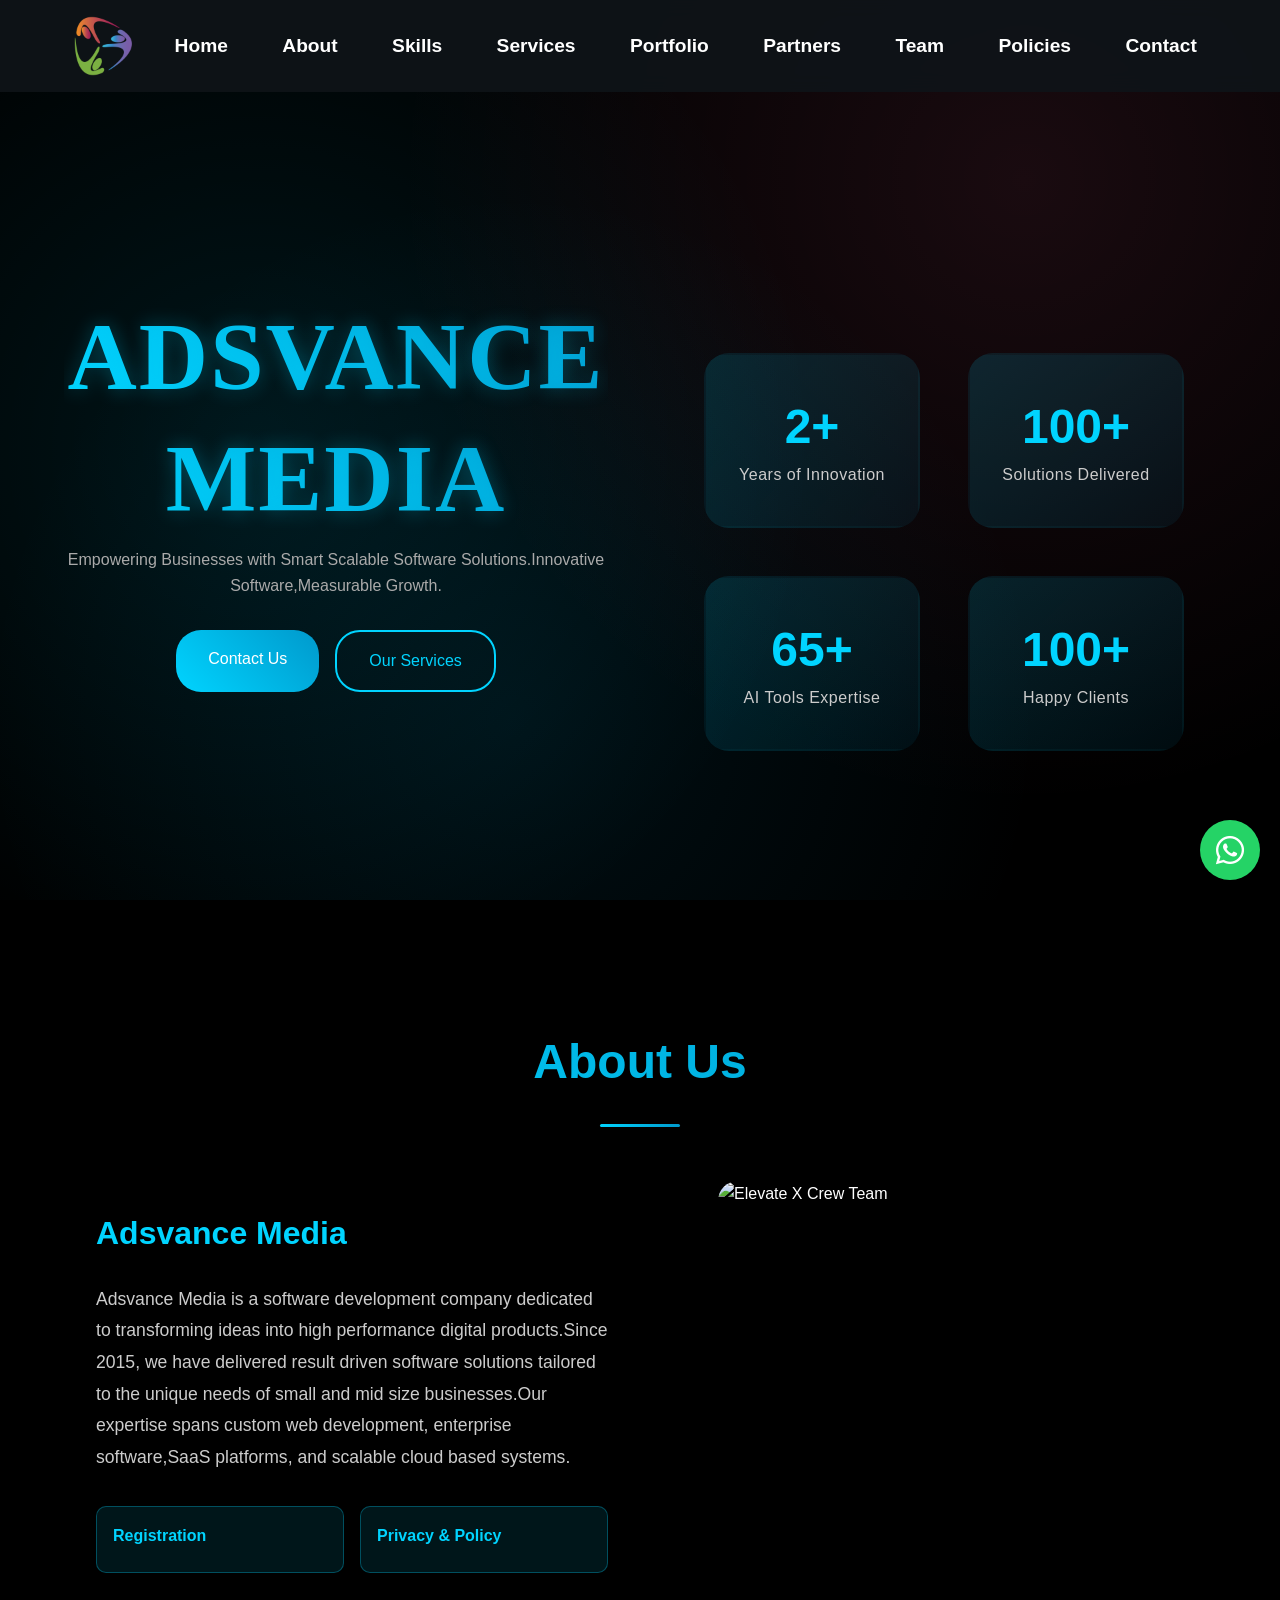
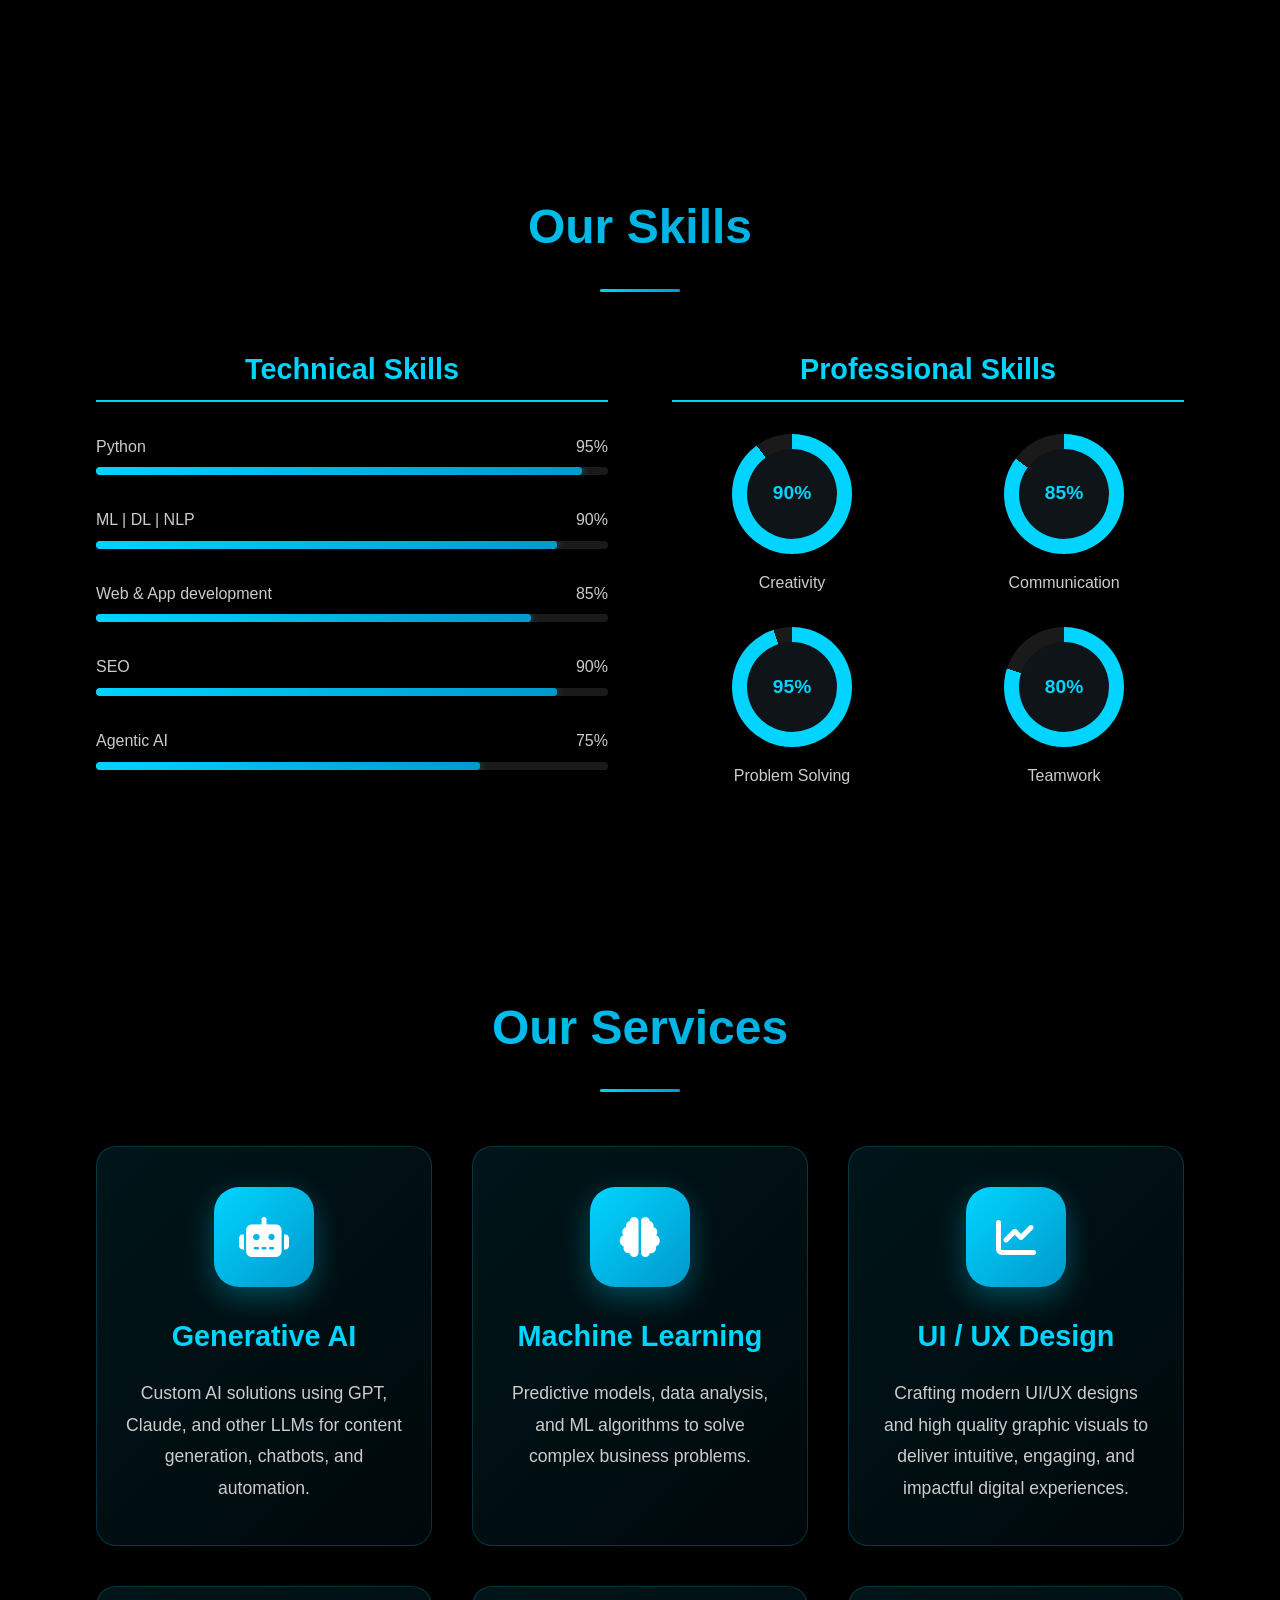
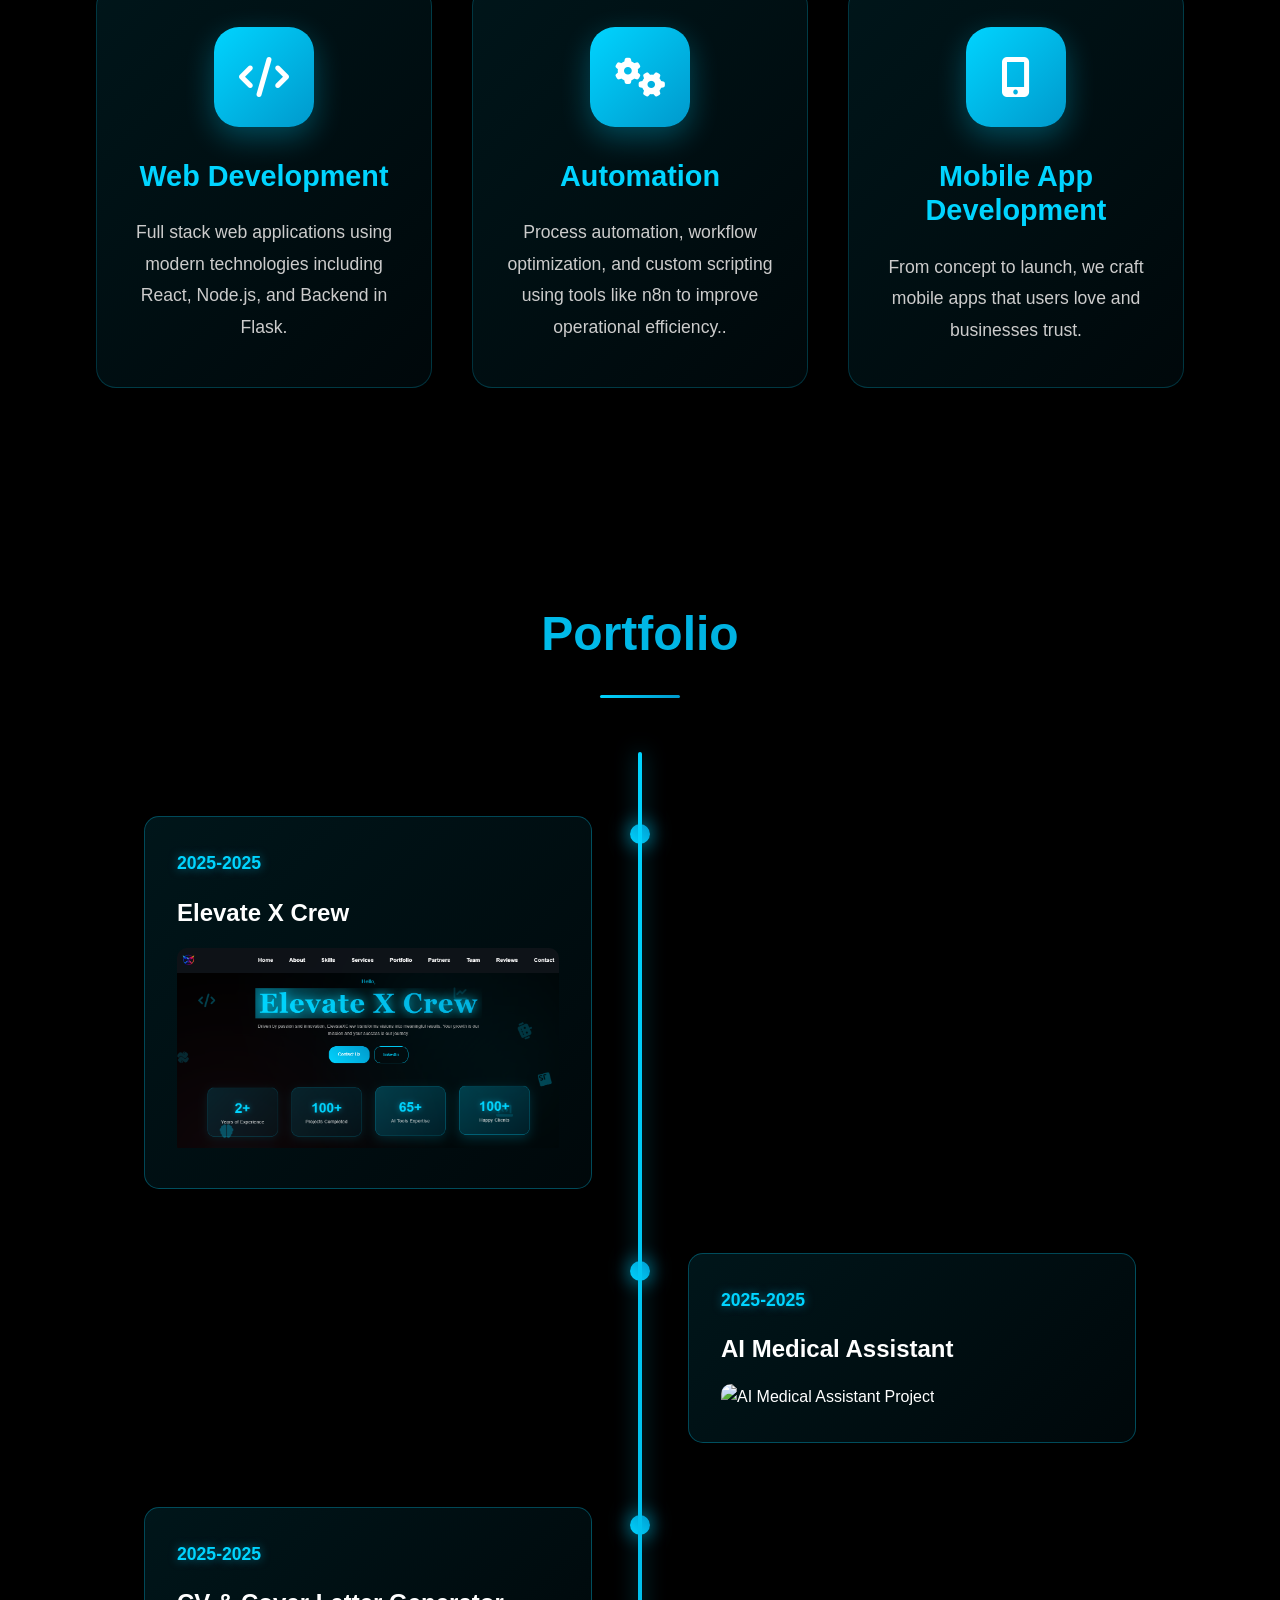
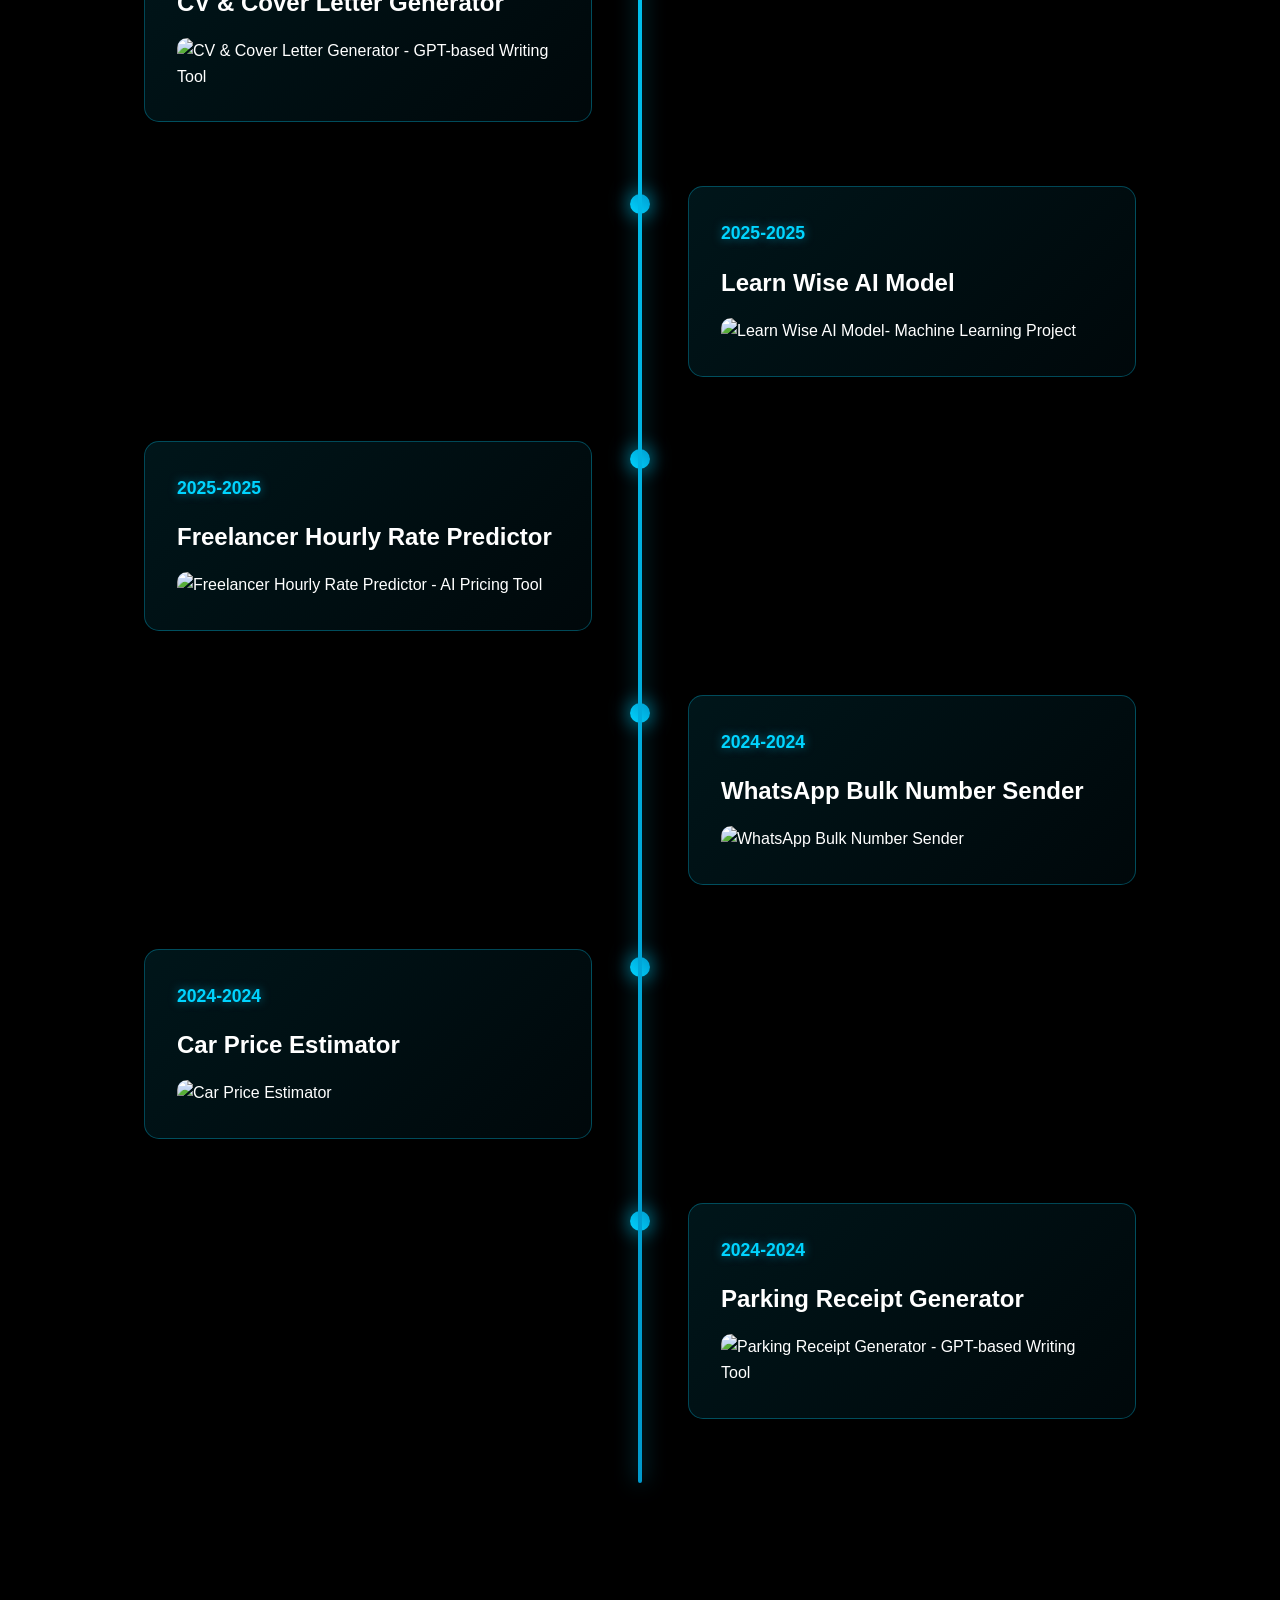
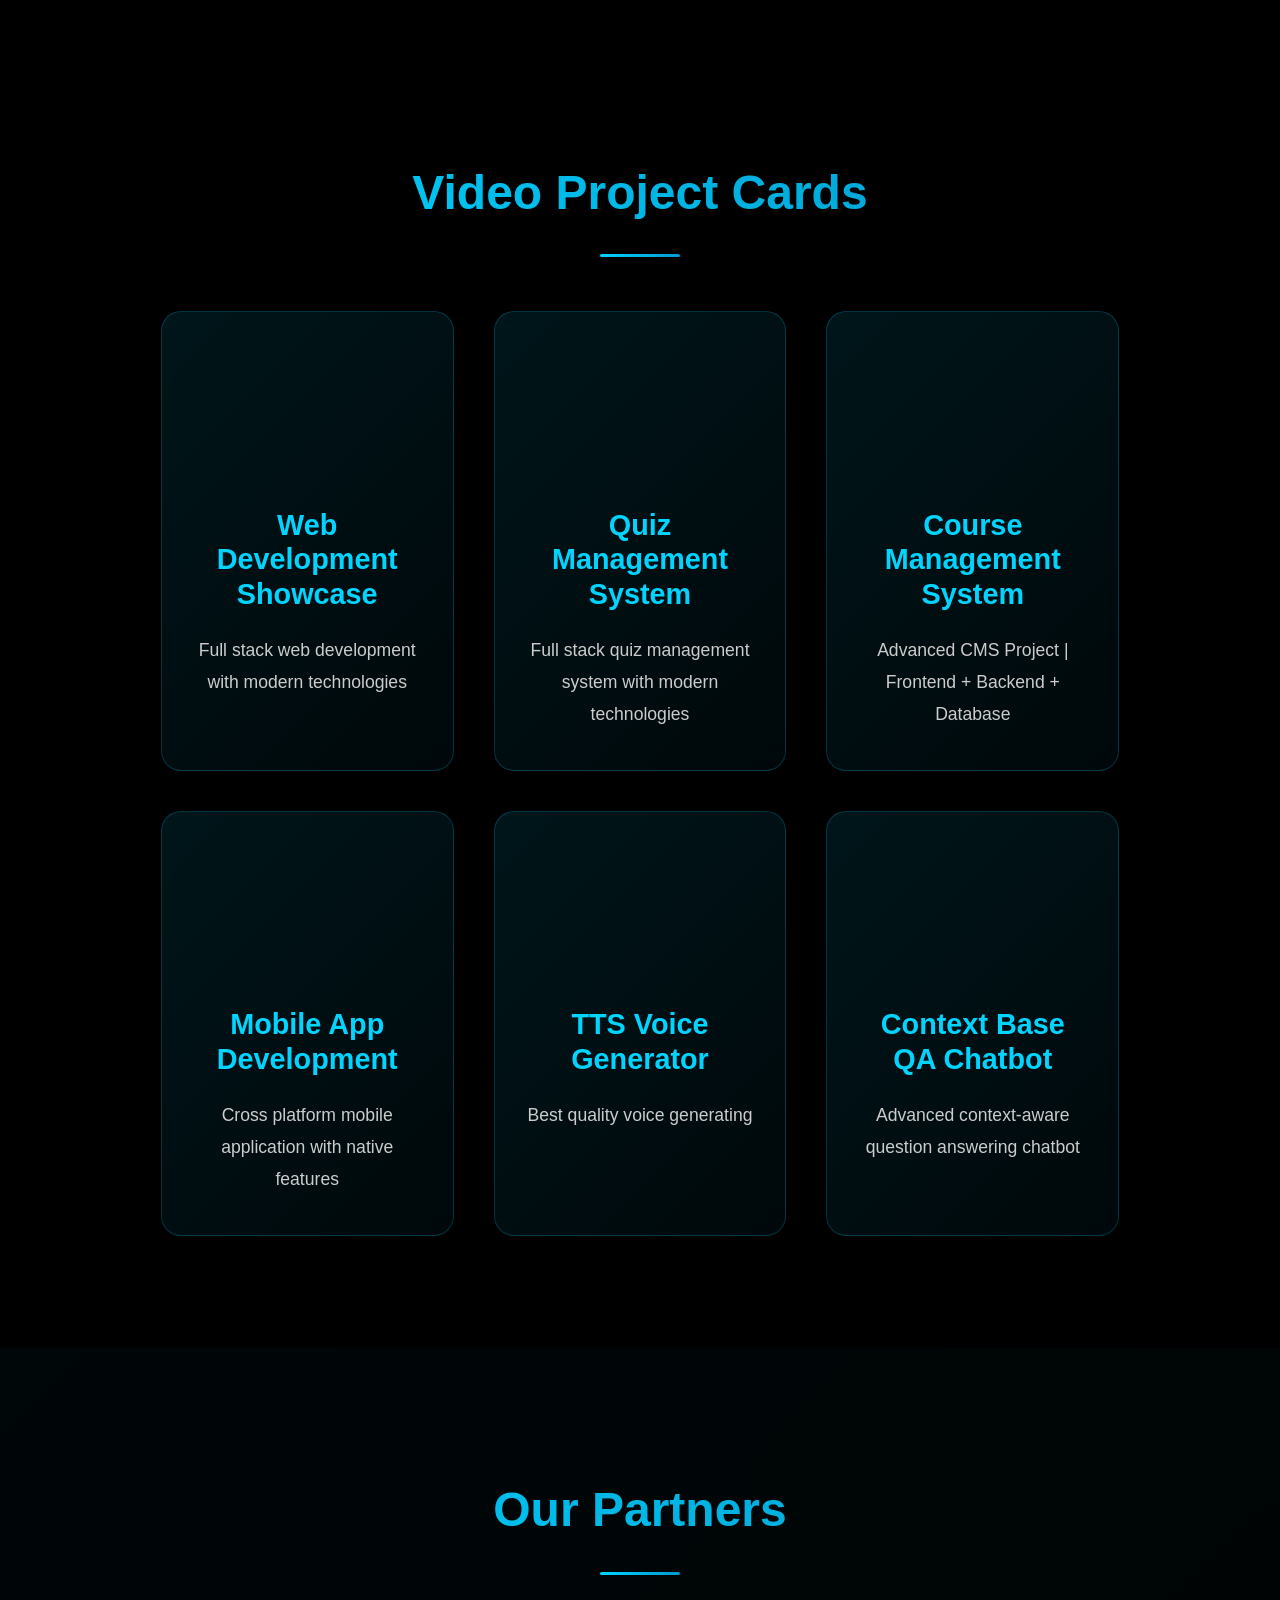
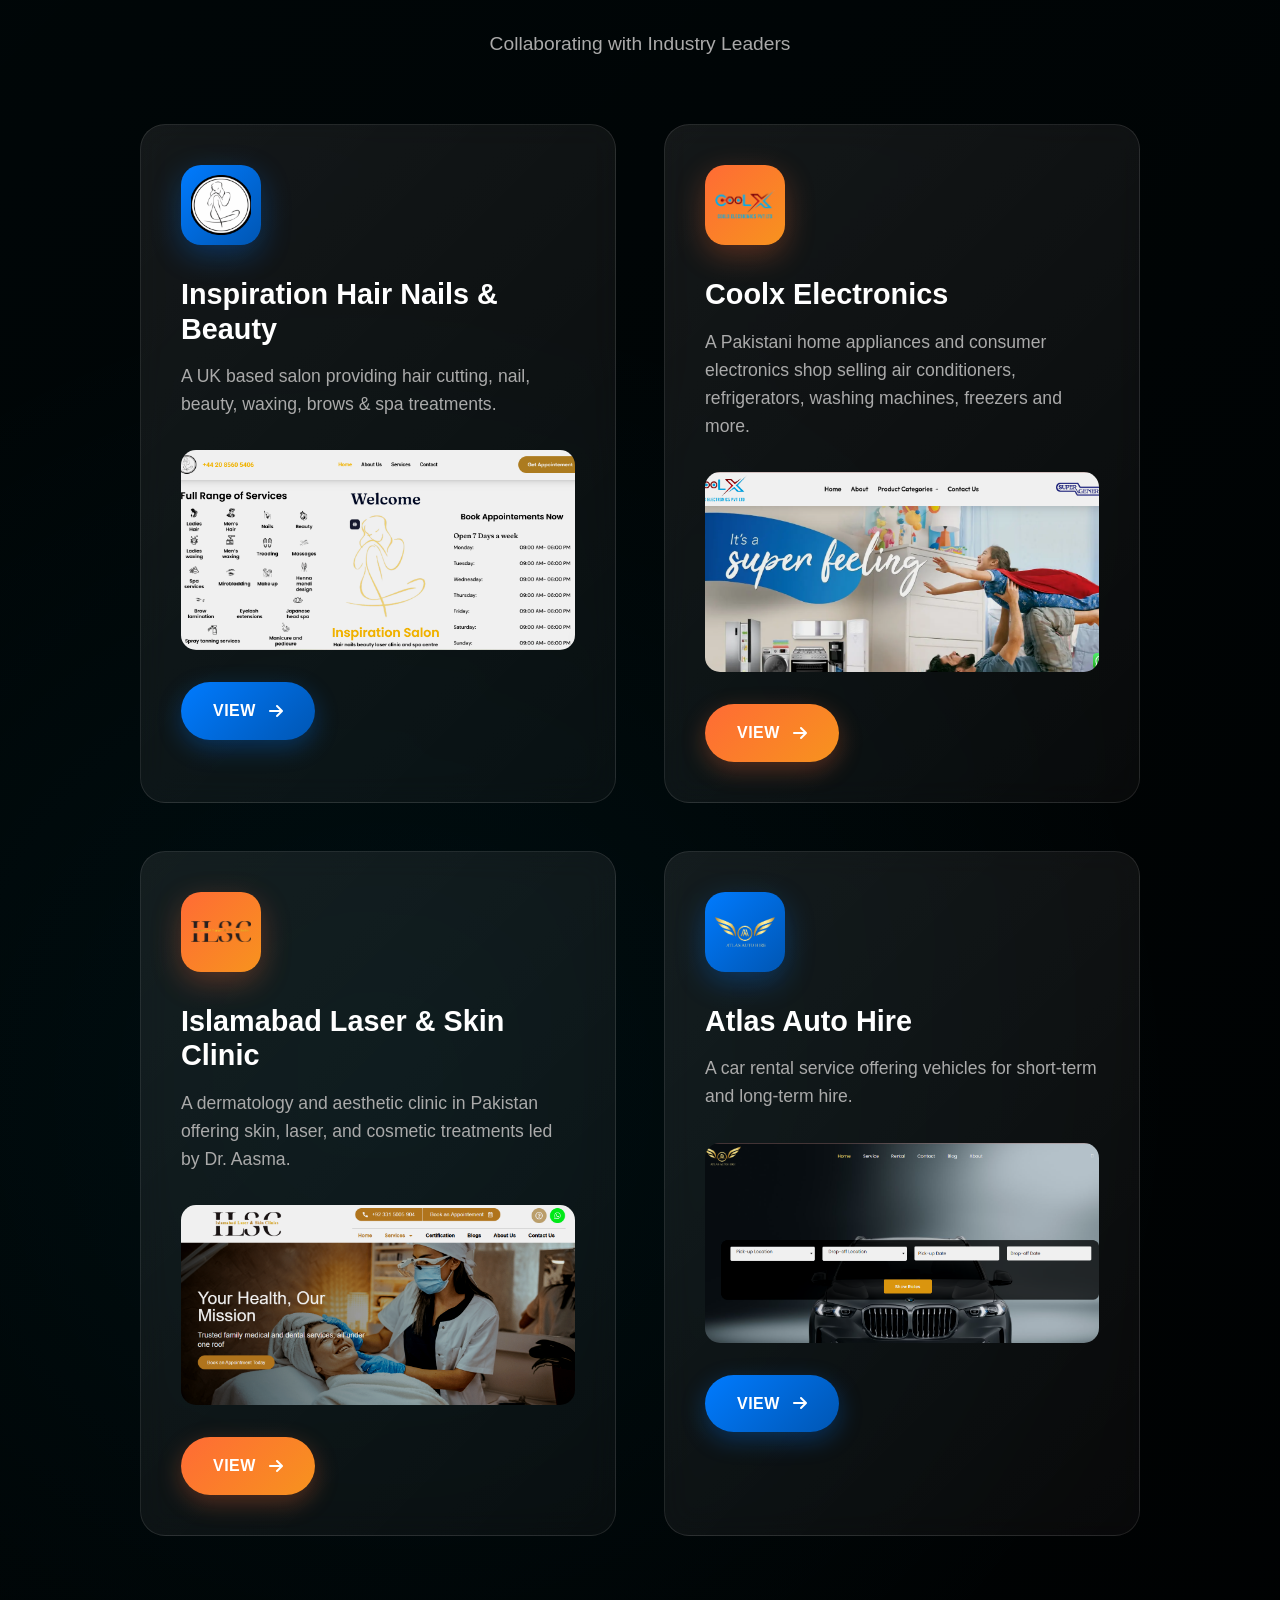
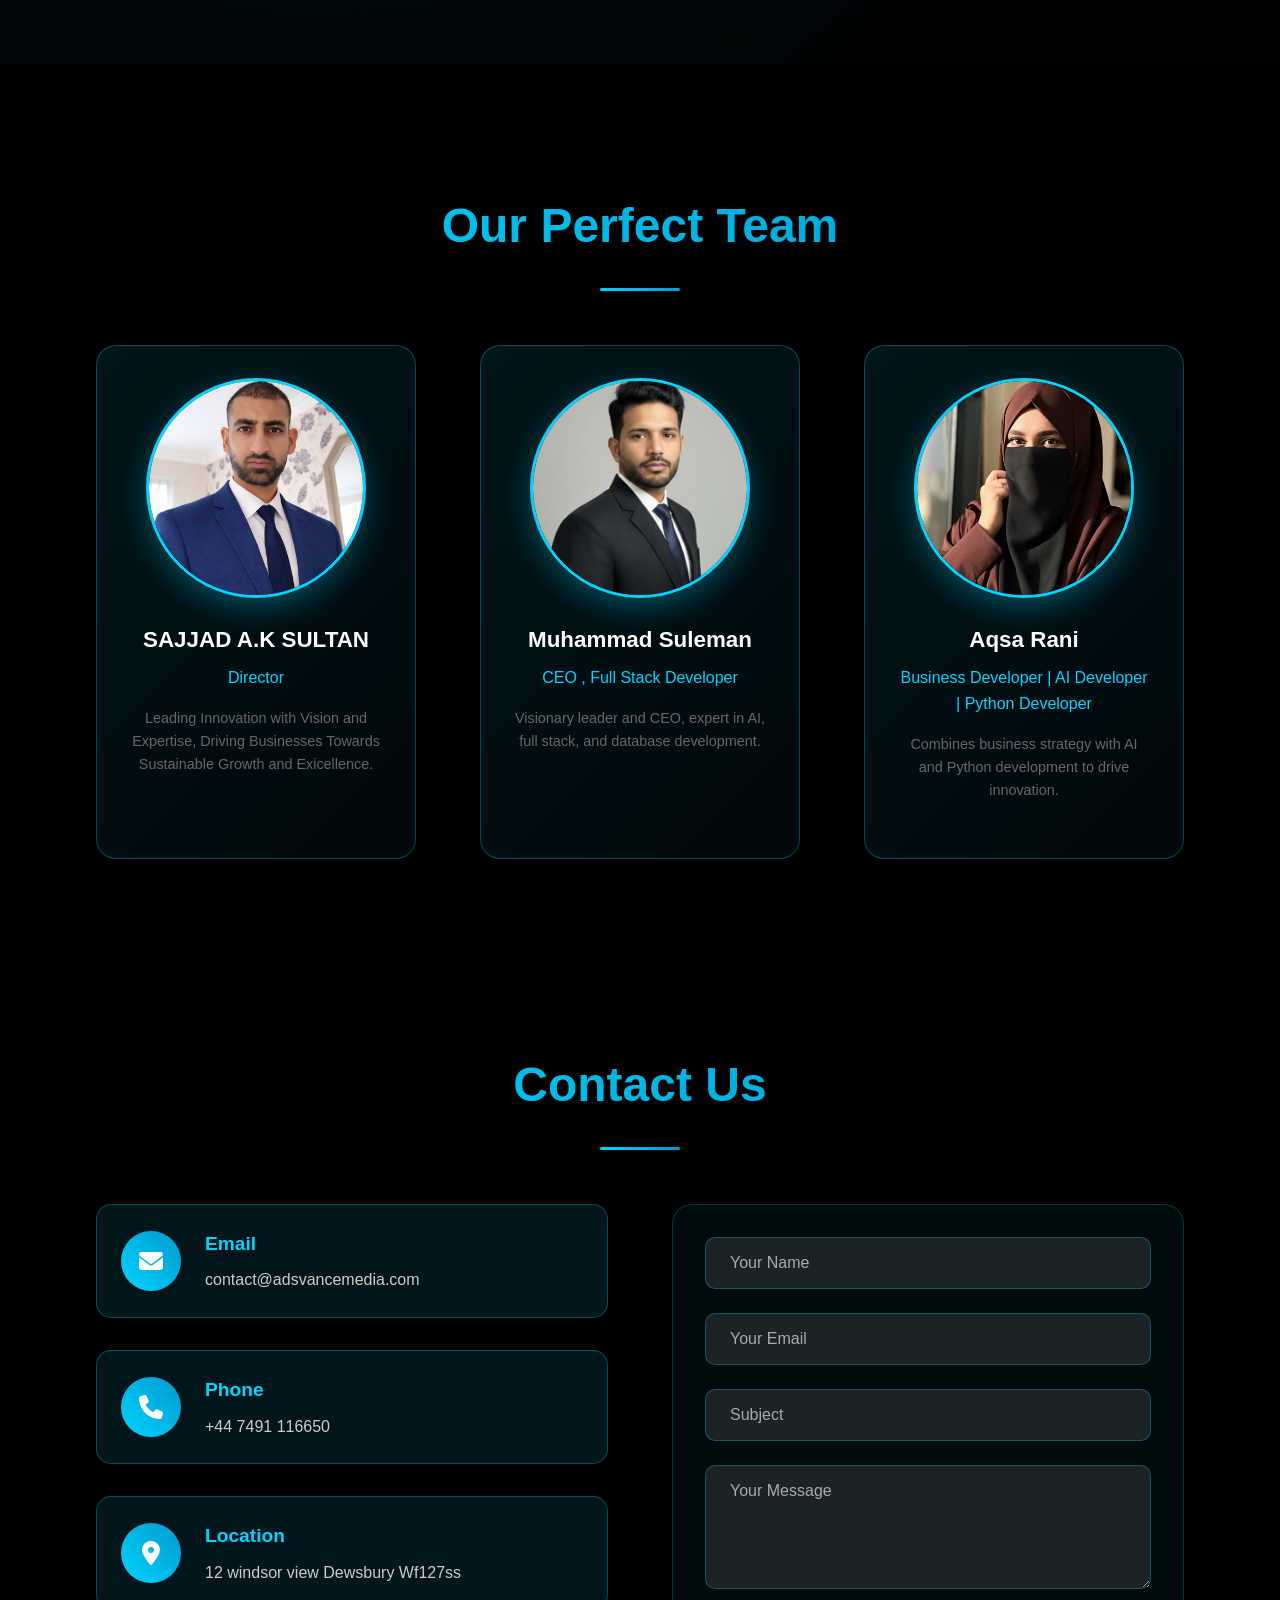
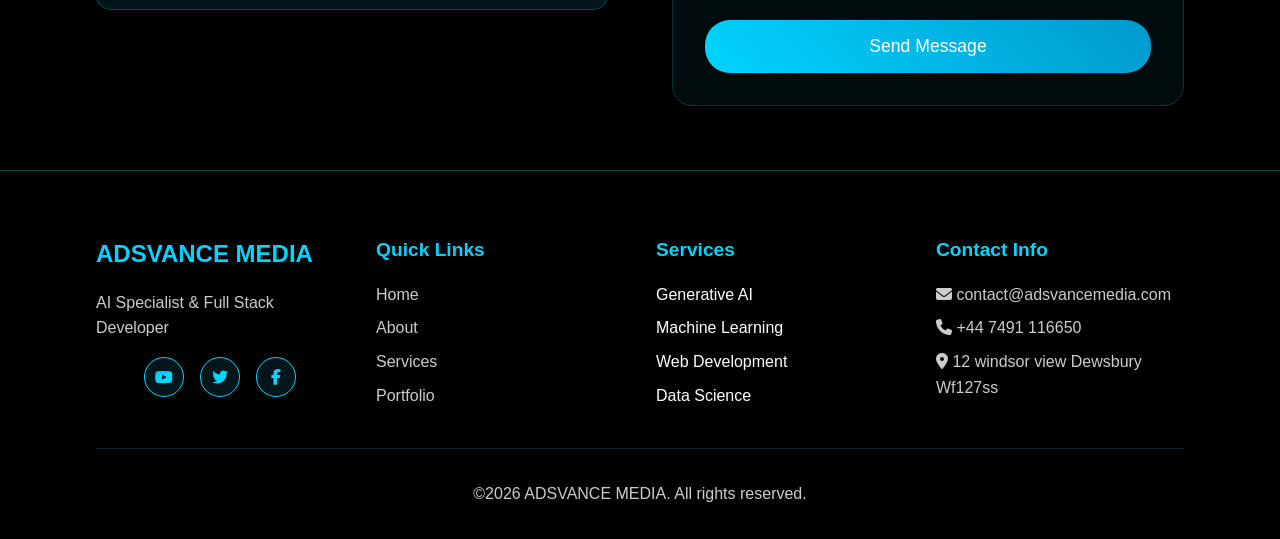
==== commit 8ff8b7a3: "Add files via upload" ====
--- a/index.html
+++ b/index.html
@@ -642,7 +642,7 @@
                         <img src="images/team-member-1.png" alt="Khwaja Sajjad Ahmad Sultan">
                     </div>
                     <div class="member-info">
-                        <h3>Khwaja Sajjad Ahmad Sultan</h3>
+                        <h3>SAJJAD A.K SULTAN</h3>
                         <p class="member-role">Director</p>
                         <p class="member-desc">Leading Innovation with Vision and Expertise, Driving Businesses Towards Sustainable Growth and Exicellence.</p>
                     </div>
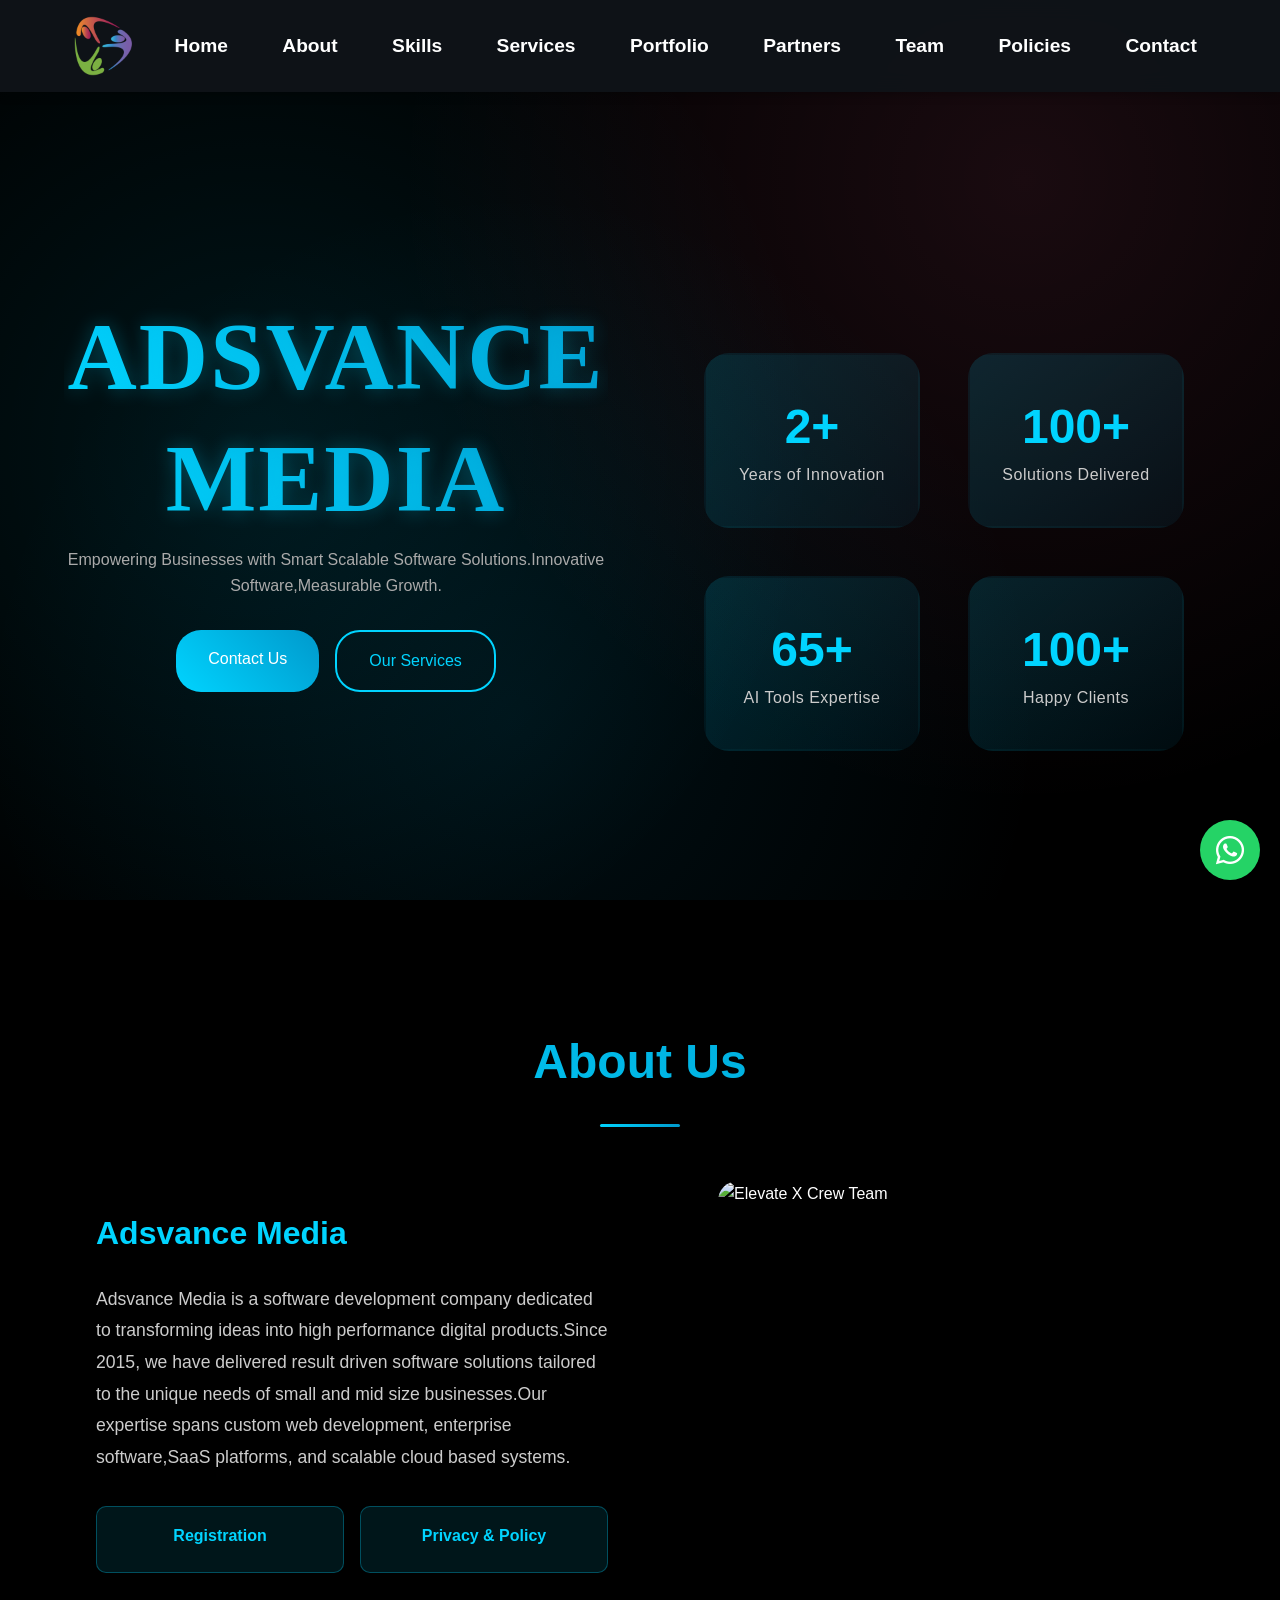
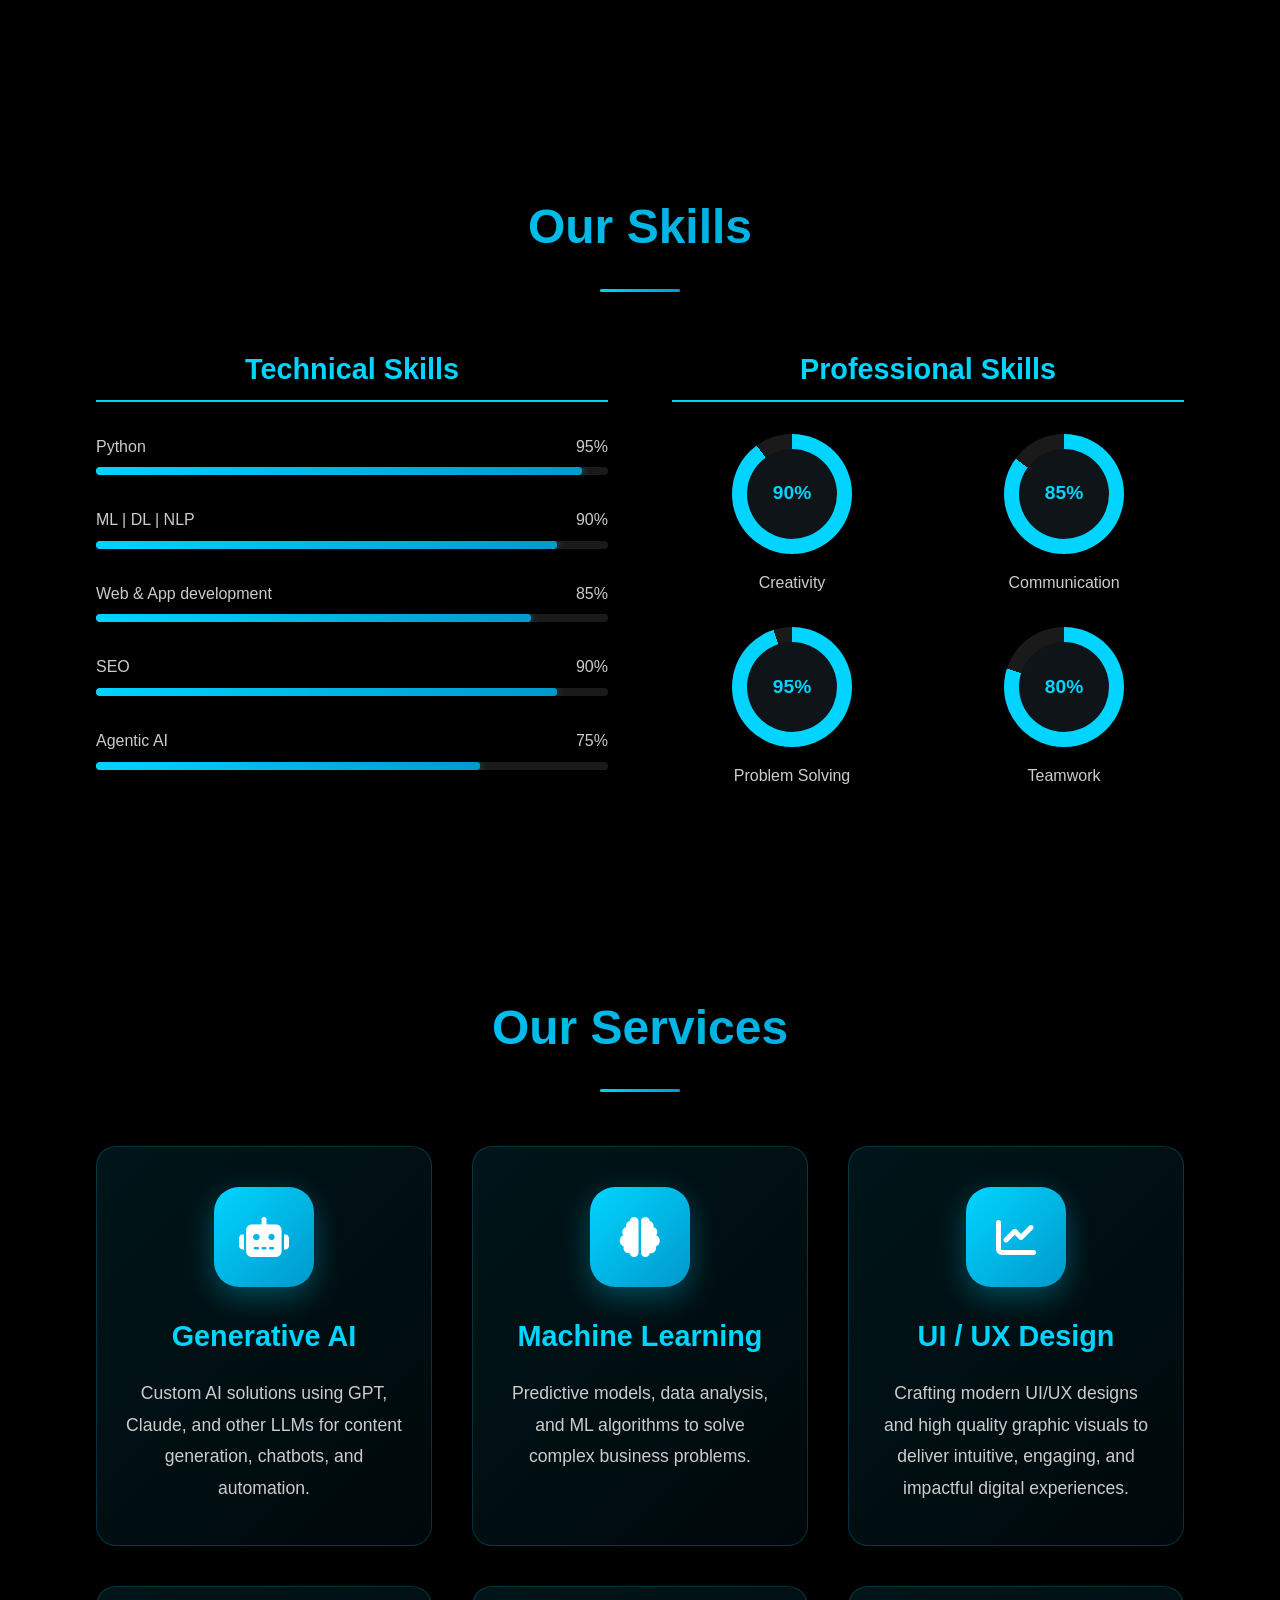
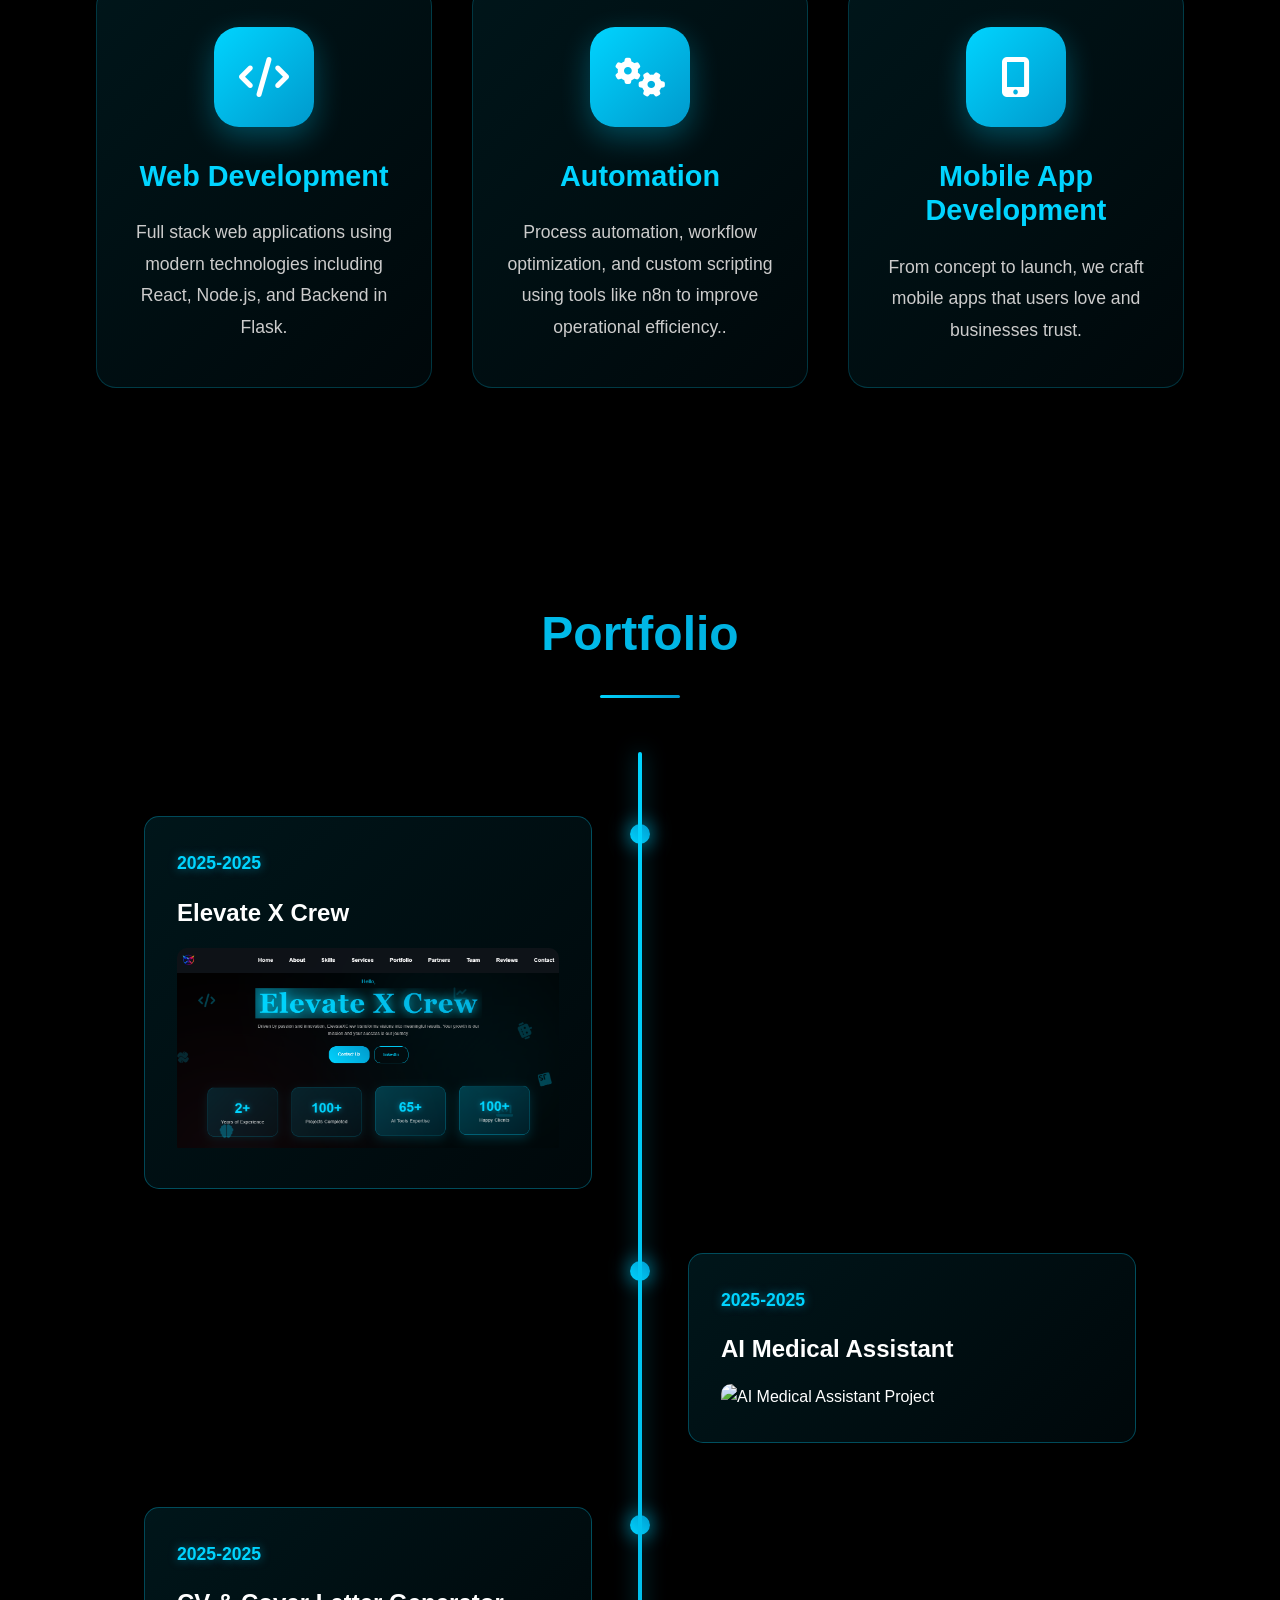
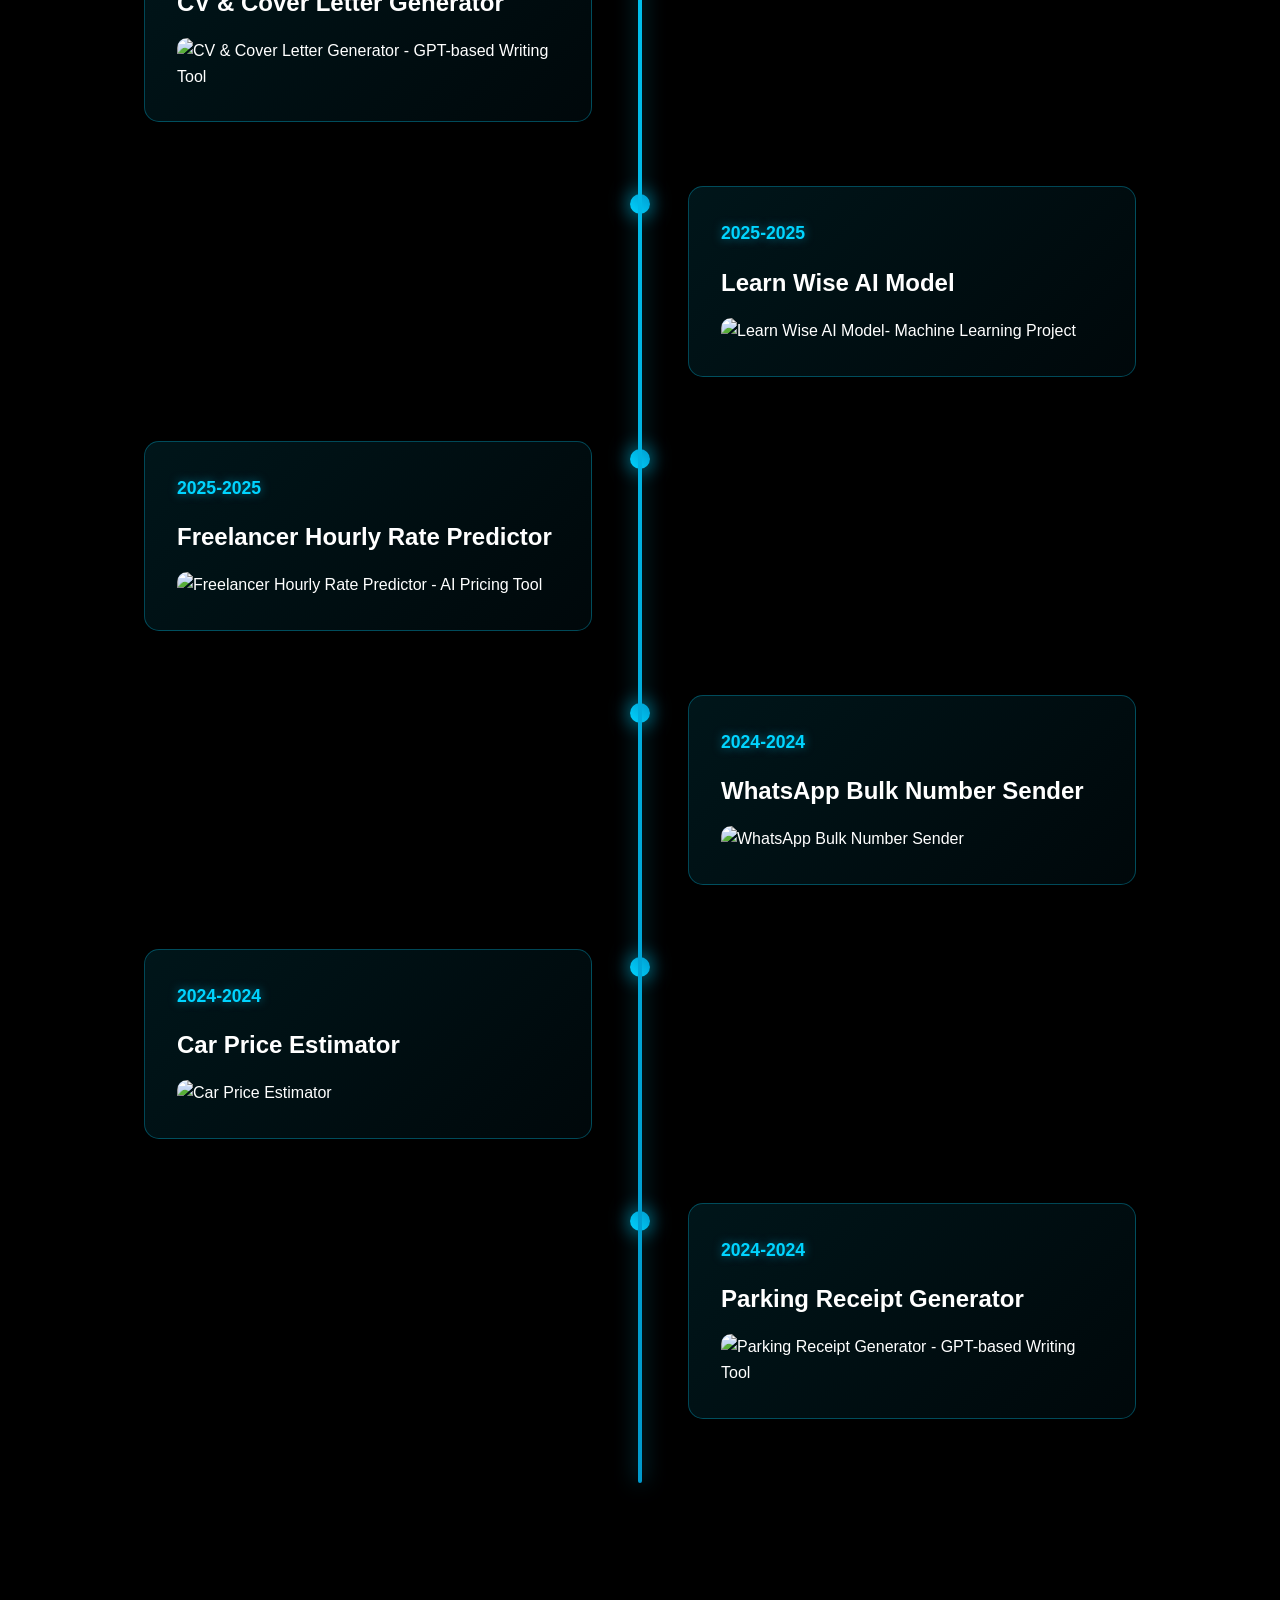
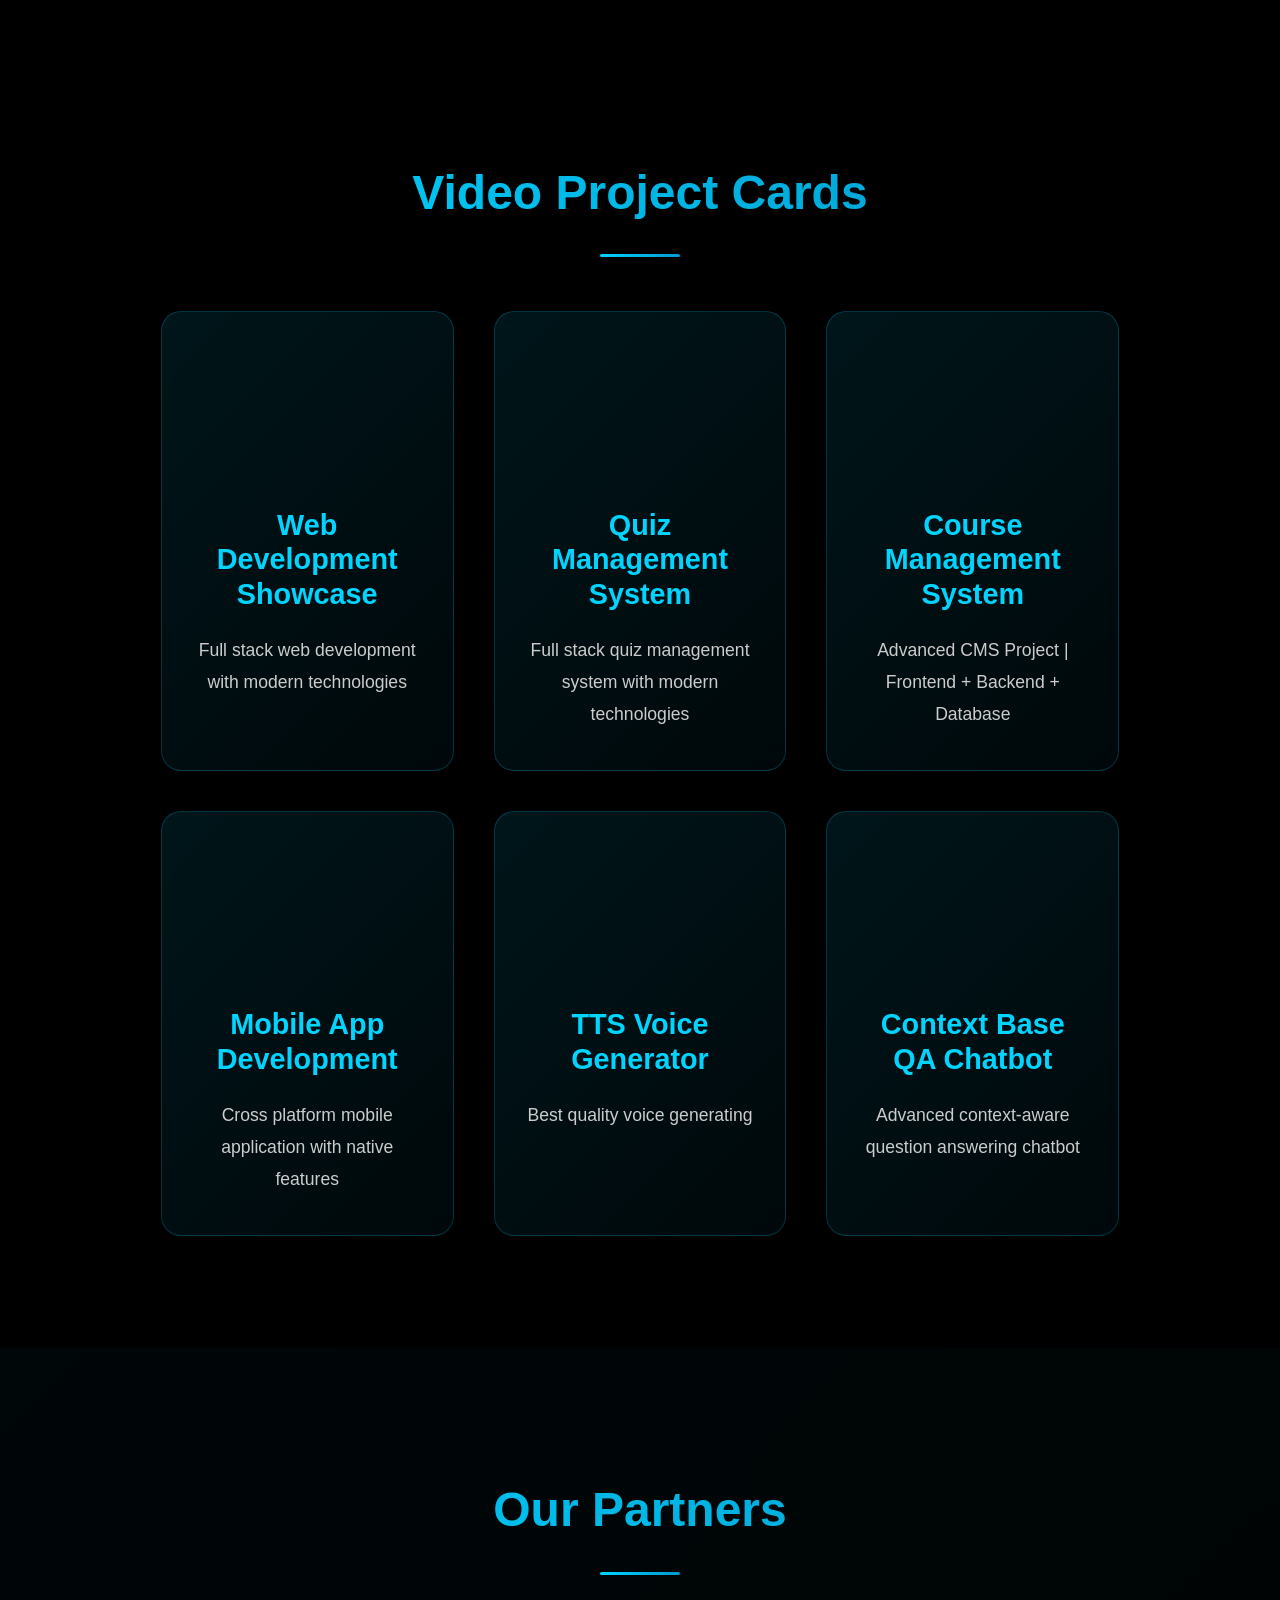
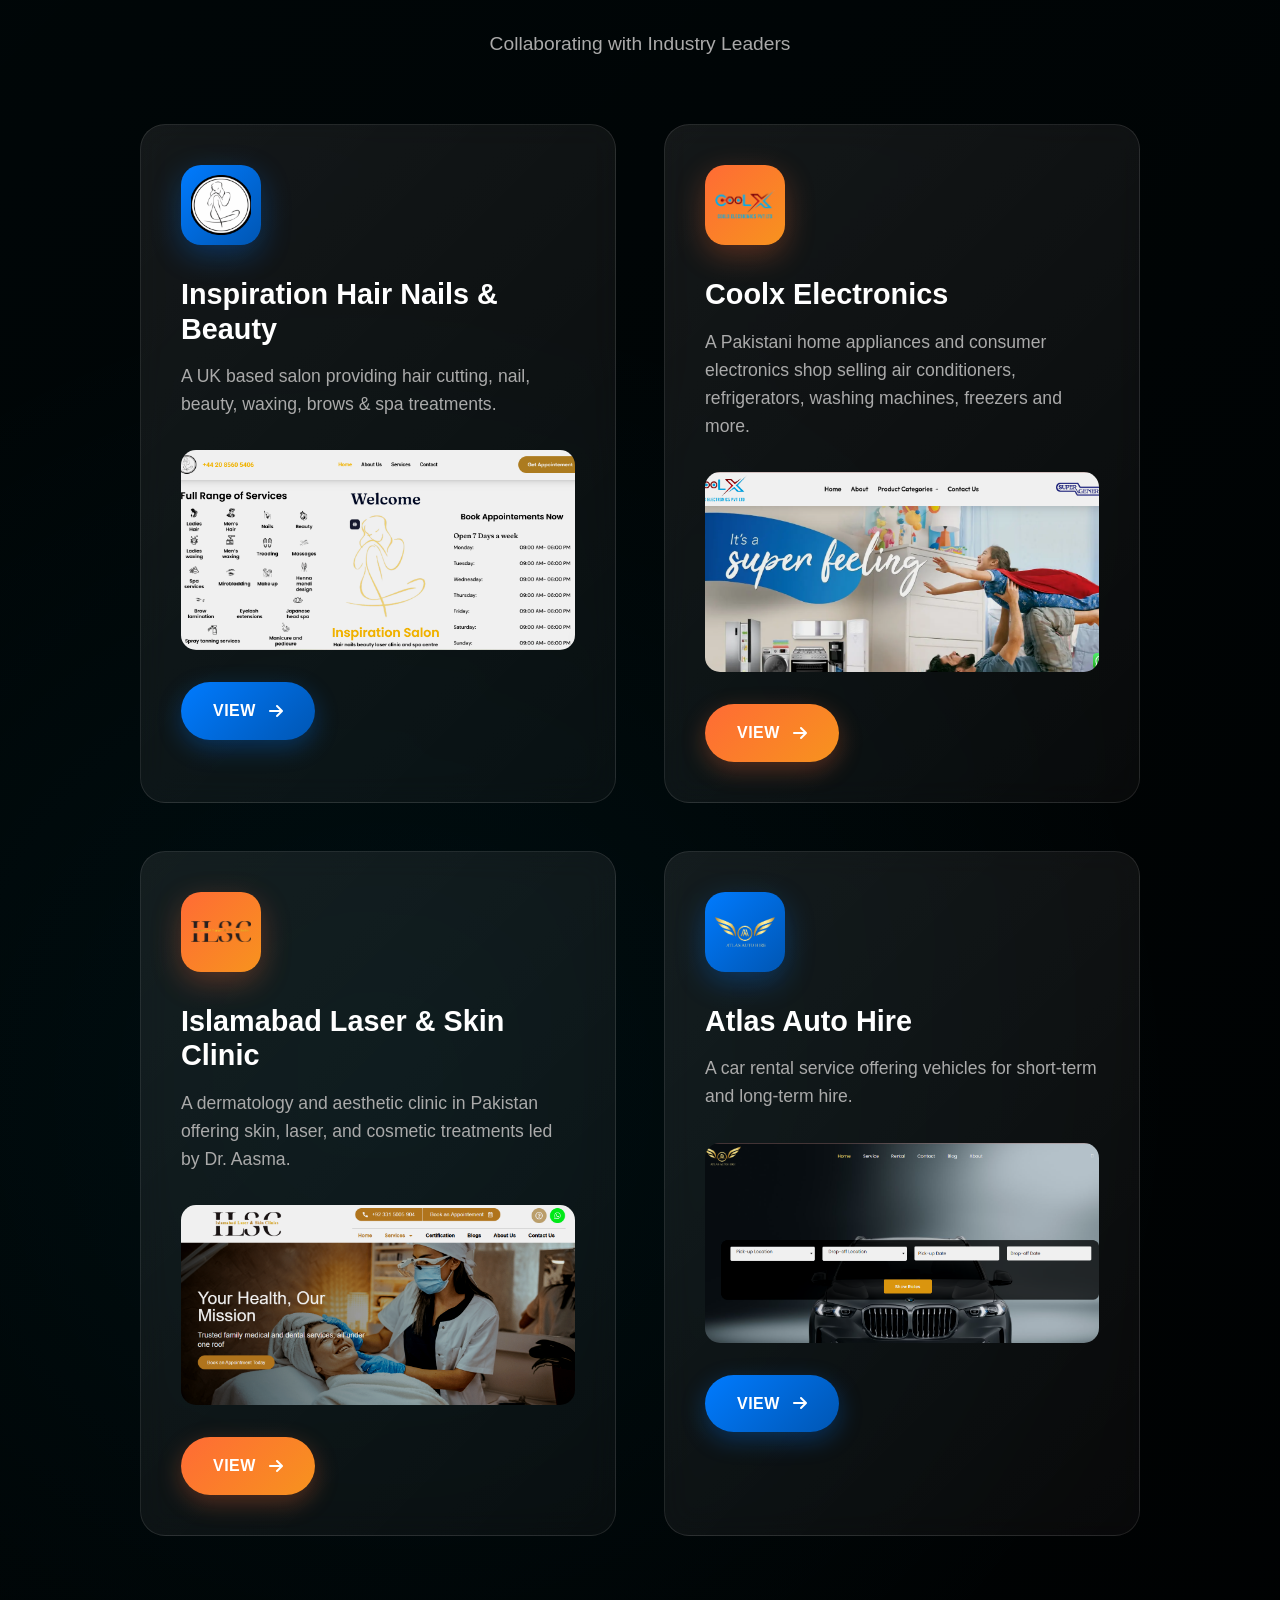
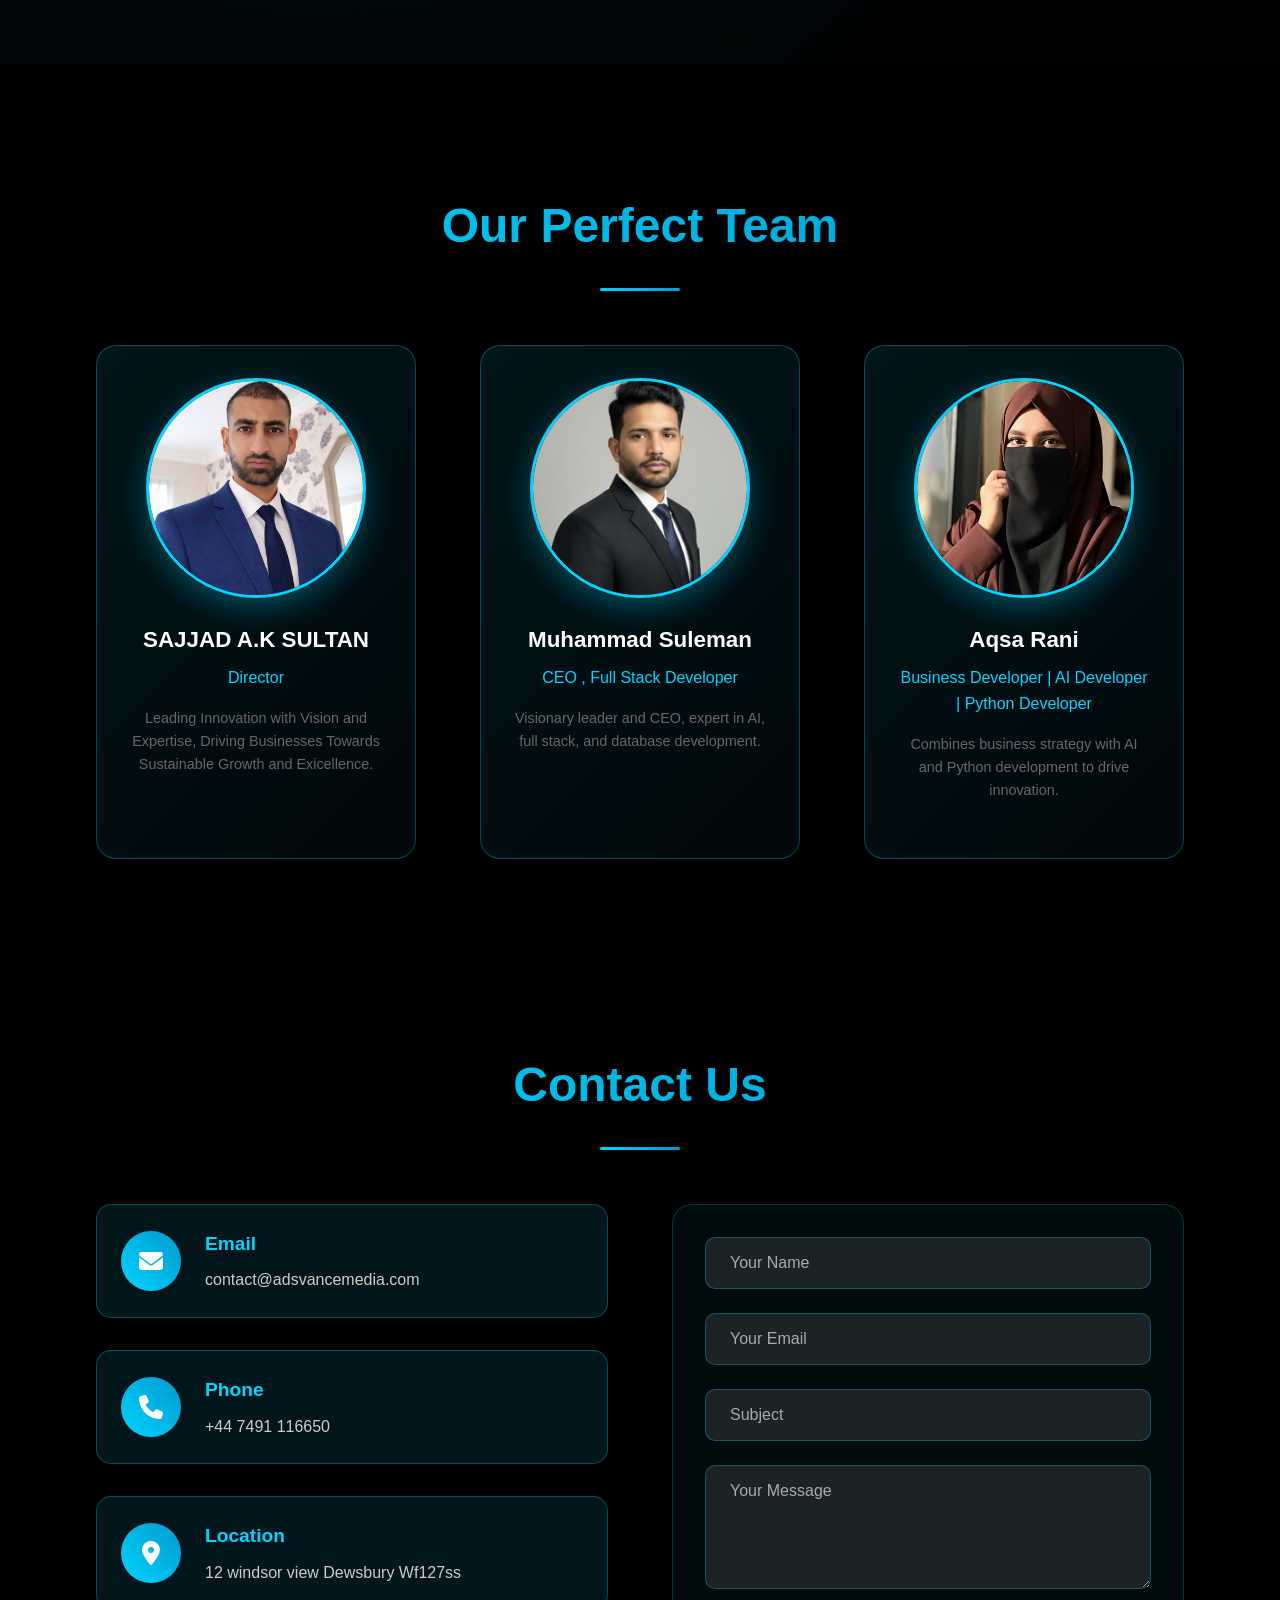
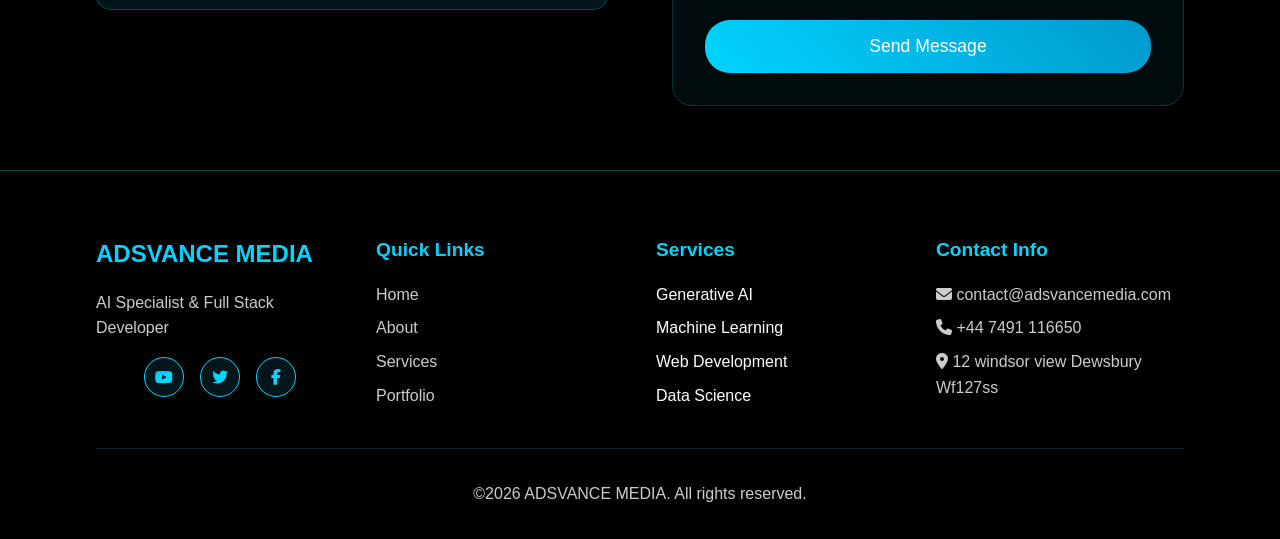
==== commit 4d8c0152: "Add files via upload" ====
--- a/index.html
+++ b/index.html
@@ -8,17 +8,17 @@
     
     <!-- SEO Meta Tags -->
     <title>Adsvanse Media</title>
-    <meta name="description" content="Professional AI Specialist and Full Stack Developer from Pakistan. Expert in Generative AI, Machine Learning, Data Science, and Web Development. View my portfolio and projects.">
-    <meta name="keywords" content="Adsvansemedia, AI Specialist, Full Stack Developer, Generative AI, Machine Learning, Data Science, Web Developer, Portfolio, Pakistan, Freelancer, Python, JavaScript, React">
-    <link rel="canonical" href="https://faraz.github.io/portfolio">
+    <meta name="description" content="">
+    <meta name="keywords" content="Adsvansemedia">
+
     
     <!-- Open Graph Meta Tags -->
     <meta property="og:type" content="website">
-    <meta property="og:title" content="Adsvansemedia - AI Specialist & Full Stack Developer">
-    <meta property="og:description" content="Professional AI Specialist and Full Stack Developer from Pakistan. Expert in Generative AI, Machine Learning, Data Science, and Web Development.">
-    <meta property="og:url" content="https://faraz.github.io/portfolio">
+    <meta property="og:title" content="Adsvansemedia ">
+    <meta property="og:description" content="">
+    <meta property="og:url" content="">
     <meta property="og:site_name" content="Adsvansemedia">
-    <meta property="og:image" content="https://faraz.github.io/portfolio/faraz.png">
+    <meta property="og:image" content="">
     <meta property="og:image:width" content="1200">
     <meta property="og:image:height" content="630">
     <meta property="og:locale" content="en_US">
@@ -26,9 +26,9 @@
     <!-- Twitter Card Meta Tags -->
     <meta name="twitter:card" content="summary_large_image">
     <meta name="twitter:title" content="Adsvansemedia">
-    <meta name="twitter:description" content="Professional AI Specialist and Full Stack Developer from Pakistan. Expert in Generative AI, Machine Learning, Data Science.">
-    <meta name="twitter:image" content="https://faraz.github.io/portfolio/faraz.png">
-    <meta name="twitter:creator" content="@FarazSha250">
+    <meta name="twitter:description" content="">
+    <meta name="twitter:image" content="">
+    <meta name="twitter:creator" content="">
     
     <!-- Additional SEO Meta Tags -->
     <meta name="theme-color" content="#00d4ff">
@@ -41,21 +41,21 @@
       "@context": "https://schema.org",
       "@type": "Company",
       "name": "Adsvansemedia",
-      "jobTitle": "AI Specialist & Full Stack Developer",
-      "description": "Professional AI Specialist and Full Stack Developer specializing in Generative AI, Machine Learning, Data Science, and Web Development",
+      "jobTitle": "",
+      "description": "",
       "url": "https://.github.io/portfolio",
-      "image": "https://faraz.github.io/portfolio/faraz.png",
-      "email": "aigeniusfaraz@gmail.com",
-      "telephone": "+923238889250",
+      "image": "https:///portfolio",
+      "email": "abc@gmail.com",
+      "telephone": "+92",
       "address": {
         "@type": "PostalAddress",
         "addressCountry": "Pakistan"
       },
       "sameAs": [
-        "https://github.com/FarazhussainAI250",
-        "https://www.youtube.com/@FarazHussain-i4v",
-        "https://www.instagram.com/farazhussain175/",
-        "https://x.com/FarazSha250"
+        "https://github.com/",
+        "https://www.youtube.com/",
+        "https://www.instagram.com/",
+        "https://x.com/"
       ],
       "knowsAbout": [
         "Artificial Intelligence",
@@ -79,15 +79,15 @@
       "@context": "https://schema.org",
       "@type": "WebSite",
       "name": "Adsvansemedia",
-      "description": "Professional portfolio showcasing AI, Machine Learning, and Web Development projects",
-      "url": "https://faraz.github.io/portfolio",
+      "description": "",
+      "url": "https://",
       "author": {
         "@type": "Company",
         "name": "Adsvansemedia"
       },
       "potentialAction": {
         "@type": "SearchAction",
-        "target": "https://faraz.github.io/portfolio?search={search_term_string}",
+        "target": "",
         "query-input": "required name=search_term_string"
       }
     }
@@ -100,11 +100,18 @@
     <link rel="icon" type="image/png" sizes="32x32" href="images/logo.png">
     <link rel="icon" type="image/png" sizes="16x16" href="images/logo.png">
     
+    <!-- Preconnect for faster external resources -->
+    <link rel="preconnect" href="https://cdnjs.cloudflare.com">
+    <link rel="dns-prefetch" href="https://cdnjs.cloudflare.com">
+    <link rel="preconnect" href="https://www.youtube.com">
+    <link rel="dns-prefetch" href="https://www.youtube.com">
+    
     <!-- Stylesheets -->
-    <link rel="stylesheet" href="https://cdnjs.cloudflare.com/ajax/libs/font-awesome/6.5.1/css/all.min.css">
+    <link rel="stylesheet" href="https://cdnjs.cloudflare.com/ajax/libs/font-awesome/6.5.1/css/all.min.css" media="print" onload="this.media='all'">
     <link rel="stylesheet" href="css/style.css">
     
     <!-- Scripts -->
+    <script src="js/performance.js" defer=""></script>
     <script src="js/script.js" defer=""></script>
 </head>
 <body>
@@ -182,7 +189,6 @@
                     <div class="about-info">
                         <a href="registration.html" target="_blank" class="info-item team-btn">
                             <strong> Registration</strong>
-                           
                         </a>
                         <a href="policy.html" target="_blank" class="info-item details-btn">
                             <strong>Privacy & Policy</strong>
@@ -191,7 +197,7 @@
                 </div>
                 
                 <div class="about-image">
-                    <img src="images/about.jpg" alt="Elevate X Crew Team">
+                    <img src="images/about.jpg" alt="Elevate X Crew Team" loading="lazy">
                 </div>
             </div>
         </div>
@@ -347,7 +353,7 @@
                         <span class="timeline-date">2025-2025</span>
                         <h3>Elevate X Crew </h3>
                         <div class="timeline-image" onclick="openProjectPage('Elevate X Crew')">
-                            <img src="images/exc.jpg" alt="Elevate X Crew - AI-Powered Talent Management Platform">
+                            <img src="images/exc.jpg" alt="Elevate X Crew - AI-Powered Talent Management Platform" loading="lazy">
                             <div class="image-overlay">
                                 <i class="fas fa-eye"></i>
                             </div>
@@ -360,7 +366,7 @@
                         <span class="timeline-date">2025-2025</span>
                         <h3>AI Medical Assistant</h3>
                         <div class="timeline-image" onclick="openProjectPage('AI Medical Assistant')">
-                            <img src="https://github.com/user-attachments/assets/8da72dbb-d807-4dff-9844-fe4111aa4c65" alt="AI Medical Assistant Project">
+                            <img src="https://github.com/user-attachments/assets/8da72dbb-d807-4dff-9844-fe4111aa4c65" alt="AI Medical Assistant Project" loading="lazy">
                             <div class="image-overlay">
                                 <i class="fas fa-eye"></i>
                             </div>
@@ -373,7 +379,7 @@
                         <span class="timeline-date">2025-2025</span>
                         <h3> CV & Cover Letter Generator</h3>
                         <div class="timeline-image" onclick="openProjectPage(' CV & Cover Letter Generator')">
-                            <img src="https://github.com/user-attachments/assets/8ea5da92-7e43-469a-bce0-f431c9c4679a" alt=" CV & Cover Letter Generator - GPT-based Writing Tool">
+                            <img src="https://github.com/user-attachments/assets/8ea5da92-7e43-469a-bce0-f431c9c4679a" alt=" CV & Cover Letter Generator - GPT-based Writing Tool" loading="lazy">
                             <div class="image-overlay">
                                 <i class="fas fa-eye"></i>
                             </div>
@@ -386,7 +392,7 @@
                         <span class="timeline-date">2025-2025</span>
                         <h3>Learn Wise AI Model</h3>
                         <div class="timeline-image" onclick="openProjectPage('Learn Wise AI Model')">
-                            <img src="https://github.com/user-attachments/assets/7edff376-9241-46de-ab4a-1bb9742324c8" alt="Learn Wise AI Model- Machine Learning Project">
+                            <img src="https://github.com/user-attachments/assets/7edff376-9241-46de-ab4a-1bb9742324c8" alt="Learn Wise AI Model- Machine Learning Project" loading="lazy">
                             <div class="image-overlay">
                                 <i class="fas fa-eye"></i>
                             </div>
@@ -399,7 +405,7 @@
                         <span class="timeline-date">2025-2025</span>
                         <h3>Freelancer Hourly Rate Predictor</h3>
                         <div class="timeline-image" onclick="openProjectPage('Freelancer Hourly Rate Predictor')">
-                            <img src="https://github.com/user-attachments/assets/ad68e947-25e4-42e2-83b2-96b877bf9f92" alt="Freelancer Hourly Rate Predictor - AI Pricing Tool">
+                            <img src="https://github.com/user-attachments/assets/ad68e947-25e4-42e2-83b2-96b877bf9f92" alt="Freelancer Hourly Rate Predictor - AI Pricing Tool" loading="lazy">
                             <div class="image-overlay">
                                 <i class="fas fa-eye"></i>
                             </div>
@@ -412,7 +418,7 @@
                         <span class="timeline-date">2024-2024</span>
                         <h3>WhatsApp Bulk Number Sender</h3>
                         <div class="timeline-image" onclick="openProjectPage('WhatsApp Bulk Number Sender')">
-                            <img src="https://github.com/user-attachments/assets/cfef59f2-30ce-4a66-b7fd-b94cdd93bb2b" alt="WhatsApp Bulk Number Sender">
+                            <img src="https://github.com/user-attachments/assets/cfef59f2-30ce-4a66-b7fd-b94cdd93bb2b" alt="WhatsApp Bulk Number Sender" loading="lazy">
                             <div class="image-overlay">
                                 <i class="fas fa-eye"></i>
                             </div>
@@ -425,7 +431,7 @@
                         <span class="timeline-date">2024-2024</span>
                         <h3>Car Price Estimator</h3>
                         <div class="timeline-image" onclick="openProjectPage('Car Price Estimator')">
-                            <img src="https://github.com/user-attachments/assets/641217ad-f73e-49a2-b64e-46464b5cee96" alt="Car Price Estimator">
+                            <img src="https://github.com/user-attachments/assets/641217ad-f73e-49a2-b64e-46464b5cee96" alt="Car Price Estimator" loading="lazy">
                             <div class="image-overlay">
                                 <i class="fas fa-eye"></i>
                             </div>
@@ -438,7 +444,7 @@
                         <span class="timeline-date">2024-2024</span>
                         <h3>Parking Receipt Generator</h3>
                         <div class="timeline-image" onclick="openProjectPage('Parking Recipt Generator')">
-                            <img src="https://github.com/user-attachments/assets/dff07ef5-0352-4d8f-8422-425f64f29d50" alt="Parking Receipt Generator - GPT-based Writing Tool">
+                            <img src="https://github.com/user-attachments/assets/dff07ef5-0352-4d8f-8422-425f64f29d50" alt="Parking Receipt Generator - GPT-based Writing Tool" loading="lazy">
                             <div class="image-overlay">
                                 <i class="fas fa-eye"></i>
                             </div>
@@ -465,6 +471,7 @@
                             src="https://www.youtube.com/embed/ELGzwaWql1w?si=h936HLoHNi35dSfM&autoplay=1&mute=1&loop=1&playlist=ELGzwaWql1w&controls=0&modestbranding=1"
                             frameborder="0"
                             allow="autoplay; encrypted-media"
+                            loading="lazy"
                             allowfullscreen>
                             </iframe>
                         </div>
@@ -481,6 +488,7 @@
                             src="https://www.youtube.com/embed/Sm7NN_Ap5Ko?autoplay=1&mute=1&loop=1&playlist=Sm7NN_Ap5Ko&controls=0&modestbranding=1"
                             frameborder="0"
                             allow="autoplay; encrypted-media"
+                            loading="lazy"
                             allowfullscreen>
                             </iframe>
 
@@ -499,6 +507,7 @@
                             src="https://www.youtube.com/embed/GyrgsKoMds8?autoplay=1&mute=1&loop=1&playlist=GyrgsKoMds8&controls=0&modestbranding=1"
                             frameborder="0"
                             allow="autoplay; encrypted-media"
+                            loading="lazy"
                             allowfullscreen>
                             </iframe>
 
@@ -517,6 +526,7 @@
                             src="https://www.youtube.com/embed/GyrgsKoMds8?autoplay=1&mute=1&loop=1&playlist=GyrgsKoMds8&controls=0&modestbranding=1"
                             frameborder="0"
                             allow="autoplay; encrypted-media"
+                            loading="lazy"
                             allowfullscreen>
                             </iframe>
 
@@ -536,6 +546,7 @@
                             src="https://www.youtube.com/embed/XokUQHTBjmI?autoplay=1&mute=1&loop=1&playlist=XokUQHTBjmI&controls=0&modestbranding=1"
                             frameborder="0"
                             allow="autoplay; encrypted-media"
+                            loading="lazy"
                             allowfullscreen>
                             </iframe>
 
@@ -555,6 +566,7 @@
                             src="https://www.youtube.com/embed/YvwdoYCcIhw?autoplay=1&mute=1&loop=1&playlist=YvwdoYCcIhw&controls=0&modestbranding=1"
                             frameborder="0"
                             allow="autoplay; encrypted-media"
+                            loading="lazy"
                             allowfullscreen>
                             </iframe>
 
@@ -578,13 +590,13 @@
             <div class="partners-grid">
                 <div class="partner-card">
                     <div class="partner-logo">
-                        <img src="images/IHNB.png" alt="Inspiration Hair Nails & Beauty Logo">
+                        <img src="images/IHNB.png" alt="Inspiration Hair Nails & Beauty Logo" loading="lazy">
                     </div>
                     <div class="partner-content">
                         <h3>Inspiration Hair Nails & Beauty</h3>
                         <p>A UK based salon providing hair cutting, nail, beauty, waxing, brows & spa treatments.</p>
                         <div class="partner-image">
-                            <img src="images/IHNB.jpg" alt="Inspiration Hair Nails & Beauty">
+                            <img src="images/IHNB.jpg" alt="Inspiration Hair Nails & Beauty" loading="lazy">
                         </div>
                         <a href="https://inspirationhairnailsandbeauty.co.uk/" class="partner-btn">View<i class="fas fa-arrow-right"></i></a>
                     </div>
@@ -592,39 +604,39 @@
                 
                 <div class="partner-card">
                     <div class="partner-logo orange">
-                        <img src="images/CoolX.png" alt="Coolx Electronics Logo">
+                        <img src="images/CoolX.png" alt="Coolx Electronics Logo" loading="lazy">
                     </div>
                     <div class="partner-content">
                         <h3>Coolx Electronics</h3>
                         <p>A Pakistani home appliances and consumer electronics shop selling air conditioners, refrigerators, washing machines, freezers and more.</p>
                         <div class="partner-image">
-                            <img src="images/CoolX.jpg" alt="Coolx Electronics">
+                            <img src="images/CoolX.jpg" alt="Coolx Electronics" loading="lazy">
                         </div>
                         <a href="https://www.coolx.com.pk/" class="partner-btn orange">View  <i class="fas fa-arrow-right"></i></a>
                     </div>
                 </div>
                   <div class="partner-card">
                     <div class="partner-logo orange">
-                        <img src="images/ILSC.png" alt="Islamabad Laser & Skin Clinic Logo">
+                        <img src="images/ILSC.png" alt="Islamabad Laser & Skin Clinic Logo" loading="lazy">
                     </div>
                     <div class="partner-content">
                         <h3>Islamabad Laser & Skin Clinic</h3>
                         <p>A dermatology and aesthetic clinic in Pakistan offering skin, laser, and cosmetic treatments led by Dr. Aasma.</p>
                         <div class="partner-image">
-                            <img src="images/ILSC.jpg" alt="Islamabad Laser & Skin Clinic">
+                            <img src="images/ILSC.jpg" alt="Islamabad Laser & Skin Clinic" loading="lazy">
                         </div>
                         <a href="https://ilscbydraasma.com/" class="partner-btn orange">View  <i class="fas fa-arrow-right"></i></a>
                     </div>
                 </div>
                   <div class="partner-card">
                     <div class="partner-logo">
-                        <img src="images/Atlas_Auto.png" alt="Atlas Auto Hire Logo">
+                        <img src="images/Atlas_Auto.png" alt="Atlas Auto Hire Logo" loading="lazy">
                     </div>
                     <div class="partner-content">
                         <h3>Atlas Auto Hire</h3>
                         <p>A car rental service offering vehicles for short-term and long-term hire.</p>
                         <div class="partner-image">
-                            <img src="images/Atlas_Auto.jpg" alt="Atlas Auto Hire">
+                            <img src="images/Atlas_Auto.jpg" alt="Atlas Auto Hire" loading="lazy">
                         </div>
                         <a href="https://atlasautohire.com/" class="partner-btn">View  <i class="fas fa-arrow-right"></i></a>
                     </div>
@@ -639,7 +651,7 @@
             <div class="team-grid">
                 <div class="team-member">
                     <div class="member-image">
-                        <img src="images/team-member-1.png" alt="Khwaja Sajjad Ahmad Sultan">
+                        <img src="images/team-member-1.png" alt="Khwaja Sajjad Ahmad Sultan" loading="lazy">
                     </div>
                     <div class="member-info">
                         <h3>SAJJAD A.K SULTAN</h3>
@@ -650,7 +662,7 @@
                 
                 <div class="team-member">
                     <div class="member-image">
-                        <img src="images/team-member-3.jpg" alt="Muhammad Suleman">
+                        <img src="images/team-member-3.jpg" alt="Muhammad Suleman" loading="lazy">
                     </div>
                     <div class="member-info">
                         <h3>Muhammad Suleman</h3>
@@ -661,7 +673,7 @@
                 
                 <div class="team-member">
                     <div class="member-image">
-                        <img src="images/team-member-2.jpg" alt="Aqsa Rani">
+                        <img src="images/team-member-2.jpg" alt="Aqsa Rani" loading="lazy">
                     </div>
                     <div class="member-info">
                         <h3>Aqsa Rani</h3>
@@ -925,25 +937,16 @@
 }
 </style>
 
-<script src="js/whatsapp-agent.js"></script>
+<script src="js/whatsapp-agent.js" defer></script>
 <script>
 function toggleChat(){document.getElementById('chatBox').classList.toggle('active')}
 function sendMessage(){
-    const input=document.getElementById('userInput');
-    const msg=input.value.trim();
-    if(!msg)return;
-    const chatBody=document.querySelector('.chat-body');
-    chatBody.innerHTML+=`<div class="user-message">${msg}</div>`;
-    input.value='';
-    chatBody.scrollTop=chatBody.scrollHeight;
-    chatBody.innerHTML+=`<div class="typing-indicator"><span></span><span></span><span></span></div>`;
-    chatBody.scrollTop=chatBody.scrollHeight;
-    setTimeout(()=>{
-        chatBody.querySelector('.typing-indicator').remove();
-        const response=getResponse(msg);
-        chatBody.innerHTML+=`<div class="bot-message">${response}</div>`;
-        chatBody.scrollTop=chatBody.scrollHeight;
-    },800);
+const i=document.getElementById('userInput'),m=i.value.trim();
+if(!m)return;
+const c=document.querySelector('.chat-body');
+c.innerHTML+=`<div class="user-message">${m}</div>`;i.value='';c.scrollTop=c.scrollHeight;
+c.innerHTML+='<div class="typing-indicator"><span></span><span></span><span></span></div>';c.scrollTop=c.scrollHeight;
+setTimeout(()=>{c.querySelector('.typing-indicator').remove();c.innerHTML+=`<div class="bot-message">${getResponse(m)}</div>`;c.scrollTop=c.scrollHeight},600);
 }
 </script>
 
--- a/css/style.css
+++ b/css/style.css
@@ -155,6 +155,7 @@
     color: #ccc;
     text-decoration: none;
     display: block;
+    text-align: center;
 }
 
 .info-item:hover {
@@ -930,6 +931,7 @@
     color: #00d4ff;
     display: block;
     margin-bottom: 0.5rem;
+    text-align: center;
 }
 
 .about-image {
@@ -1066,11 +1068,12 @@
     position: fixed;
     top: 0;
     width: 100%;
-    background: rgba(15, 20, 25, 0.9);
+    background: rgba(15, 20, 25, 0.95);
     backdrop-filter: blur(10px);
     z-index: 1000;
     min-height: 60px;
     transition: all 0.3s ease;
+    box-shadow: 0 2px 10px rgba(0, 0, 0, 0.3);
 }
 
 .nav-brand {
@@ -1708,6 +1711,16 @@
 }
 
 @media (max-width: 768px) {
+    /* Navbar Mobile */
+    .navbar {
+        padding: 0.8rem 3% !important;
+        min-height: 60px !important;
+    }
+    
+    .hero {
+        padding-top: 7rem !important;
+    }
+    
     .hero-content {
         text-align: center;
     }
@@ -1727,7 +1740,8 @@
         left: 0;
         width: 100%;
         height: calc(100vh - 60px);
-        background: rgba(0, 0, 0, 0.95);
+        background: rgba(0, 0, 0, 0.98);
+        backdrop-filter: blur(10px);
         flex-direction: column;
         justify-content: flex-start;
         align-items: center;
@@ -4943,6 +4957,187 @@
     background: linear-gradient(135deg, rgba(0, 123, 255, 0.05), rgba(0, 86, 179, 0.02));
 }
 
+/* Tablet Responsive Styles (768px - 1024px) */
+@media (min-width: 769px) and (max-width: 1024px) {
+    /* Navbar Tablet */
+    .navbar {
+        padding: 0.8rem 3% !important;
+        min-height: 70px !important;
+    }
+    
+    .logo {
+        width: 70px !important;
+        height: 52px !important;
+    }
+    
+    .nav-menu {
+        gap: 0.5rem !important;
+    }
+    
+    .nav-menu a {
+        font-size: 1rem !important;
+        padding: 0.6rem 0.8rem !important;
+    }
+    
+    .hire-btn {
+        padding: 0.7rem 1.2rem !important;
+        font-size: 0.95rem !important;
+    }
+    
+    /* Hero Section Tablet - Add proper padding */
+    .hero {
+        padding-top: 8rem !important;
+        min-height: 100vh !important;
+    }
+    
+    /* About Section Tablet */
+    .about-content {
+        grid-template-columns: 1fr !important;
+        gap: 3rem !important;
+        text-align: center !important;
+    }
+    
+    .about-text {
+        order: 2 !important;
+    }
+    
+    .about-image {
+        order: 1 !important;
+    }
+    
+    .about-image img {
+        width: 350px !important;
+        height: 350px !important;
+    }
+    
+    .about-info {
+        grid-template-columns: 1fr 1fr !important;
+    }
+    
+    /* Stats Section Tablet */
+    .stats {
+        grid-template-columns: repeat(2, 1fr) !important;
+        gap: 2rem !important;
+    }
+    
+    /* Skills Section Tablet */
+    .skills-content {
+        grid-template-columns: 1fr !important;
+        gap: 3rem !important;
+    }
+    
+    .circular-skills {
+        grid-template-columns: repeat(2, 1fr) !important;
+    }
+    
+    /* Services Section Tablet */
+    .services-grid {
+        grid-template-columns: repeat(2, 1fr) !important;
+        gap: 2rem !important;
+    }
+    
+    /* Timeline Section Tablet */
+    .timeline::after {
+        left: 2rem !important;
+    }
+    
+    .timeline-item {
+        width: 100% !important;
+        padding-left: 4rem !important;
+        padding-right: 1rem !important;
+    }
+    
+    .timeline-item.left,
+    .timeline-item.right {
+        left: 0 !important;
+    }
+    
+    .timeline-item::after {
+        left: 1.5rem !important;
+    }
+    
+    /* Contact Section Tablet */
+    .contact-content {
+        grid-template-columns: 1fr !important;
+    }
+    
+    /* Team Section Tablet */
+    .team-grid {
+        grid-template-columns: repeat(2, 1fr) !important;
+        gap: 2.5rem !important;
+    }
+    
+    /* Partners Section Tablet */
+    .partners-grid {
+        grid-template-columns: 1fr !important;
+        gap: 2.5rem !important;
+    }
+    
+    /* Video Projects Tablet */
+    .video-projects-grid {
+        grid-template-columns: repeat(2, 1fr) !important;
+        gap: 2rem !important;
+    }
+    
+    /* Education Timeline Tablet */
+    .timeline-line {
+        left: 2rem !important;
+    }
+    
+    .education-item:nth-child(even) .education-card,
+    .education-item:nth-child(odd) .education-card {
+        width: calc(100% - 4rem) !important;
+        margin-left: 4rem !important;
+        margin-right: 0 !important;
+    }
+    
+    .timeline-dot {
+        left: 2rem !important;
+    }
+    
+    /* Certifications Grid Tablet */
+    .certifications-grid {
+        grid-template-columns: 1fr !important;
+    }
+    
+    /* Additional Info Tablet */
+    .additional-info {
+        grid-template-columns: 1fr !important;
+    }
+    
+    /* Hero Section Tablet */
+    .hero-content {
+        grid-template-columns: 1fr !important;
+        text-align: center !important;
+    }
+    
+    .image-container {
+        width: 300px !important;
+        height: 300px !important;
+    }
+    
+    /* Footer Tablet */
+    .footer-content {
+        grid-template-columns: repeat(2, 1fr) !important;
+        gap: 2rem !important;
+    }
+    
+    /* Modal Tablet */
+    .modal-content {
+        width: 90% !important;
+        padding: 2rem !important;
+    }
+    
+    .modal-header {
+        flex-direction: column !important;
+    }
+    
+    .modal-header img {
+        width: 100% !important;
+        height: 250px !important;
+    }
+}
+
 /* Responsive design for client reviews */
 @media (max-width: 768px) {
     .review-bubble {
